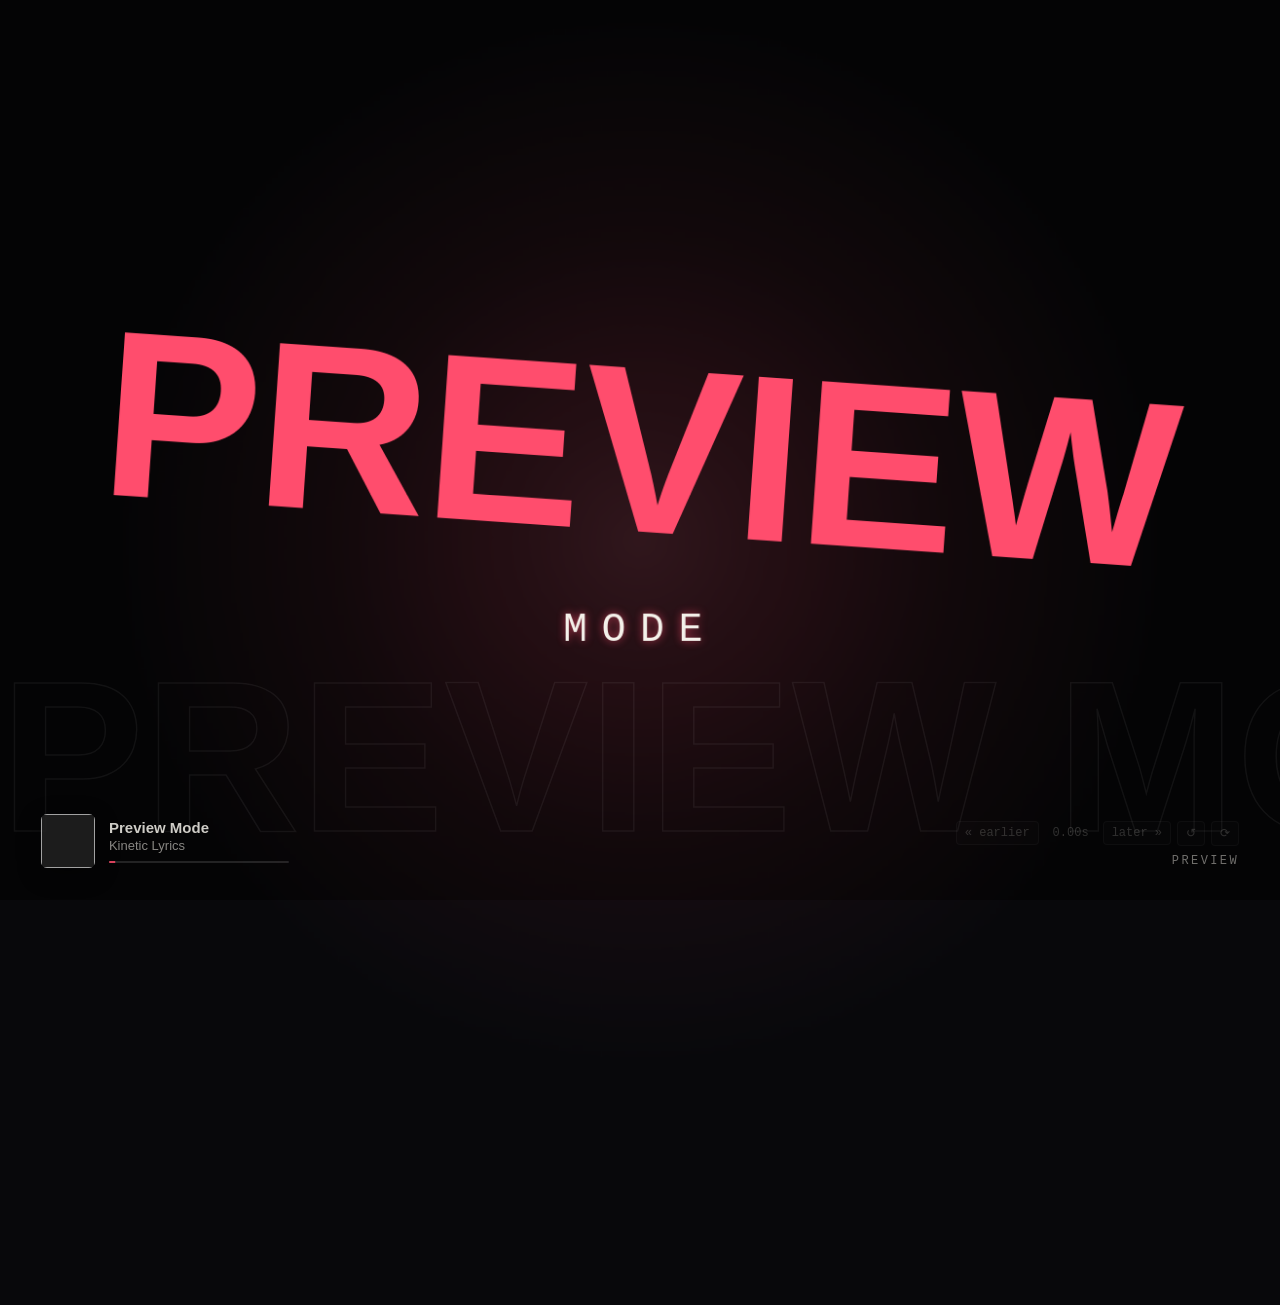
==== KineticWallpaper/WebContent/index.html @ 26d9deb8 "thanks to "steam://url/CommunityFilePage/3837239839" for making this possible!" ====
<!doctype html>
<html>
<head>
<meta charset="utf-8">
<title>Kinetic Lyrics</title>
<style>
:root{--accent:#ff4d6d;--text:#f4f1ea;--beat:0;--dim:.55}
*{margin:0;padding:0;box-sizing:border-box}
html,body{width:100%;height:100%;overflow:hidden;background:#08080b;color:var(--text)}
html.inv,html.inv body{background:#f7f7f4}
/* invert everything except the album covers, so covers keep their real colours on transparent displays */
html.inv #bg,html.inv #anim,html.inv #shade,html.inv #flash,html.inv #tickbox,html.inv #stage,html.inv #info>div,html.inv #sync,html.inv #status,
html.inv #rRib,html.inv #etxt,html.inv #clk,html.inv #dbg{filter:invert(1) hue-rotate(180deg)}
html.inv #light{filter:invert(1) hue-rotate(180deg);mix-blend-mode:multiply}


#bg{position:absolute;inset:0;background-size:100% 100%;background-position:center;opacity:0;transition:opacity 1.5s}
#bg.show{opacity:.6}
#flash{display:none}
#light{position:absolute;left:0;top:0;width:var(--lsz,1600px);height:var(--lsz,1600px);margin:calc(var(--lsz,1600px)/-2) 0 0 calc(var(--lsz,1600px)/-2);
  pointer-events:none;opacity:0;mix-blend-mode:screen;will-change:transform,opacity;display:block;
  transition:transform 1.1s cubic-bezier(.3,.8,.3,1)}
.ws.glint{text-shadow:0 0 calc(var(--glow,.12em)*2.2) color-mix(in srgb,var(--accent) 60%,white)!important;transition:text-shadow .05s}
#shade{position:absolute;inset:0;background:rgba(0,0,0,var(--dim))}
#fg{position:absolute;inset:0}
.reg{position:absolute;left:0;top:0;width:100%;height:100%;overflow:hidden;--rw:100vw;--rh:100vh}
#clk{position:absolute;left:50%;top:40%;transform:translate(-50%,-50%);display:none;font:600 28px Consolas,monospace;color:#ffd400;background:rgba(0,0,0,.75);padding:16px 22px;white-space:pre;z-index:9}
html.s1 #bg{display:none!important}
html.s2 #ticker{display:none}html.s2 .outline,html.s2 .ghost{color:var(--text)!important;-webkit-text-stroke:0!important}html.s2 .ws.hot{text-shadow:none}
html.s3 .u,html.s3 .exit{transition:none!important}html.s3 .cam{animation:none}html.s3 .ws{transition:none}
/* transition themes: timing per theme, extra effects via individual 'translate'/'clip-path' so they don't fight the layout transform */
.t-slam{transition:transform .85s cubic-bezier(.16,1,.3,1),opacity .3s .1s}
.t-drop{transition:transform .9s cubic-bezier(.34,1.45,.6,1),opacity .25s .1s}
.t-zoom{transition:transform .7s cubic-bezier(.2,.9,.25,1),opacity .4s .05s}
.t-spin{transition:transform 1s cubic-bezier(.2,1.2,.3,1),opacity .35s .1s}
.t-fade{transition:transform 1.4s cubic-bezier(.2,.7,.2,1),opacity .9s}
.t-wipe{transition:clip-path .55s cubic-bezier(.7,0,.2,1) .05s,opacity .01s .05s;clip-path:inset(0 100% 0 0)}
.t-wipe.on{clip-path:inset(-40% -12% -40% -12%)}
.t-rise{transition:clip-path .6s cubic-bezier(.7,0,.2,1) .05s,transform .7s cubic-bezier(.16,1,.3,1),opacity .01s .05s;clip-path:inset(100% 0 0 0)}
.t-rise.on{clip-path:inset(-40% -12% -40% -12%)}
.t-glitch{transition:opacity .01s}
.t-glitch.on{animation:glitch .45s steps(1) both}
@keyframes glitch{0%{translate:-40px 6px;opacity:.9}12%{translate:28px -10px}24%{translate:-14px 3px;opacity:.4}36%{translate:22px 0;opacity:1}48%{translate:-6px -4px}60%{translate:10px 2px;opacity:.6}72%{translate:-3px 0;opacity:1}100%{translate:0 0}}
.t-pop{transition:transform .55s cubic-bezier(.3,1.8,.5,1),opacity .15s .05s}
.t-gravity{transition:transform .95s cubic-bezier(.3,1.35,.55,1) .18s,opacity .01s .18s}
.t-carry{transition:transform .75s cubic-bezier(.65,0,.25,1),opacity .01s}
.t-collide{transition:opacity .01s}
.carried .ws{opacity:.4}.carried .ws.on{opacity:1}
.t-flip,.t-swing{transition:transform .8s cubic-bezier(.2,1.25,.35,1),opacity .2s .05s;transform-origin:50% 50%;backface-visibility:hidden}
.t-stretch{transition:transform .6s cubic-bezier(.15,1.3,.3,1),opacity .15s}
.t-squash{transition:transform .5s cubic-bezier(.3,1.9,.5,1),opacity .1s}
.t-rubber{transition:transform .9s cubic-bezier(.2,2.2,.4,.8),opacity .1s}
.t-skew{transition:transform .75s cubic-bezier(.16,1.15,.3,1),opacity .2s .05s}
.t-fly{transition:transform 1s cubic-bezier(.12,.9,.25,1),opacity .3s .1s}
.t-orbit{transition:transform 1.1s cubic-bezier(.25,.9,.3,1),opacity .35s .1s}
.t-split{transition:clip-path .6s cubic-bezier(.7,0,.2,1) .05s,opacity .01s .05s;clip-path:inset(0 50% 0 50%)}
.t-split.on{clip-path:inset(-40% -12% -40% -12%)}
.t-iris{transition:clip-path .7s cubic-bezier(.6,0,.2,1) .05s,transform .9s cubic-bezier(.2,.8,.3,1),opacity .01s .05s;clip-path:circle(0% at 50% 50%)}
.t-iris.on{clip-path:circle(110% at 50% 50%)}
.t-cascade,.t-wave{transition:opacity .01s}
.l{display:inline-block}
.t-cascade .l{opacity:0;translate:0 -.7em;rotate:-12deg;transition:translate .45s cubic-bezier(.2,1.5,.4,1),rotate .45s,opacity .15s;transition-delay:calc(var(--i)*28ms)}
.t-cascade .ws.on .l{opacity:1;translate:0 0;rotate:0deg}
.t-wave .l{opacity:0;translate:0 .55em;scale:.6;transition:translate .5s cubic-bezier(.3,1.6,.5,1),scale .5s cubic-bezier(.3,1.6,.5,1),opacity .2s;transition-delay:calc(var(--i)*35ms)}
.t-wave .ws.on .l{opacity:1;translate:0 0;scale:1}
.ex-glitch{animation:glitchOut .3s steps(1) forwards}
@keyframes glitchOut{0%{translate:0 0}25%{translate:30px -8px;opacity:.7}50%{translate:-24px 6px;opacity:.9}75%{translate:12px 0;opacity:.3}100%{translate:0 0;opacity:0}}
/* words are inline-blocks so each can move on its own (spaces live outside the spans) */
.ws{display:inline-block}
.adlib{font-family:Consolas,"Cascadia Mono",monospace;text-transform:lowercase;letter-spacing:.2em;opacity:.55}
html.lowpower .cam{animation:none}html.lowpower #light{display:none}
#bg.solid{background:#050507!important;opacity:1!important}
/* animated backgrounds: only pre-drawn layers move on the GPU (no full-screen repaints) */
#anim{position:absolute;inset:0;overflow:hidden;display:none;pointer-events:none}
html.animbg #anim{display:block}
#anim canvas{position:absolute;width:75vmax;height:75vmax;left:calc(50% - 37.5vmax);top:calc(50% - 37.5vmax);will-change:transform;opacity:.85}
#bg.drift{will-change:transform;animation:bgdrift 46s ease-in-out infinite alternate}
@keyframes bgdrift{0%{transform:scale(1.14) translate(-2.5%,-1.5%) rotate(-.6deg)}50%{transform:scale(1.24) translate(2%,1.5%) rotate(.5deg)}100%{transform:scale(1.16) translate(1%,-2%) rotate(-.3deg)}}
html.idle #bg.drift,html.idle #anim canvas{animation-play-state:paused}
#bg.custom{background:var(--bgc,#101018)!important;opacity:1!important}
#dbg{position:absolute;inset:0;pointer-events:none;display:none}
#dbg div{position:absolute;outline:3px dashed #00e5ff;outline-offset:-3px;color:#00e5ff;font:600 22px Consolas,monospace;padding:14px}
#grain{position:absolute;inset:0;transform:translateZ(0);opacity:.07;pointer-events:none;background-image:url("data:image/svg+xml;utf8,<svg xmlns='http://www.w3.org/2000/svg' width='160' height='160'><filter id='n'><feTurbulence baseFrequency='.9' numOctaves='2'/></filter><rect width='100%' height='100%' filter='url(%23n)'/></svg>")}

#ribbon{position:absolute;inset:0;overflow:hidden;-webkit-mask-image:linear-gradient(transparent,#000 16%,#000 84%,transparent)}
#rib{position:absolute;left:0;right:0;top:0;transition:transform 1s cubic-bezier(.16,1,.3,1)}
.rl{position:absolute;left:4%;right:4%;text-align:center;white-space:nowrap;line-height:.92;transform-origin:center;
    transition:opacity .7s,transform .8s cubic-bezier(.16,1,.3,1),color .6s,-webkit-text-stroke-color .6s}
.rl.fut{opacity:.2;transform:scale(.94)}
.rl.past{opacity:.3;color:transparent;-webkit-text-stroke:max(1px,.015em) var(--text);transform:scale(.94)}
.rl.cur{opacity:1;transform:scale(1.05) skewX(-5deg)}
#ribbon .ws{opacity:1}
#ribbon .rl.cur .ws:not(.on){opacity:.25}
#ribbon .rl.cur .ws.hot{color:var(--accent)}
#echo{position:absolute;inset:0;display:flex;align-items:center;gap:calc(var(--rw)*.04);padding:0 calc(var(--rw)*.07)}
#eart{height:calc(var(--rh)*.64);aspect-ratio:1;object-fit:cover;border-radius:10px;flex:none;background:#1a1a1f;
      box-shadow:0 30px 90px rgba(0,0,0,.65);transform:rotate(-3deg)}
#etxt{min-width:0;flex:1}
.elab{font-size:calc(var(--rh)*.017);opacity:.5;margin-bottom:calc(var(--rh)*.014)}
#etitle{line-height:.88;white-space:nowrap}
#eartist{font-size:calc(var(--rh)*.065);opacity:.8;margin:calc(var(--rh)*.012) 0 calc(var(--rh)*.06);white-space:nowrap;overflow:hidden;text-overflow:ellipsis}
#enext{font-size:calc(var(--rh)*.055);color:var(--accent);white-space:nowrap;overflow:hidden;text-overflow:ellipsis;transition:opacity .35s,transform .5s cubic-bezier(.16,1,.3,1)}
#enext.swap{opacity:0;transform:translateX(calc(var(--rw)*.03))}
#ticker{transition:opacity .6s;position:absolute;left:0;bottom:calc(var(--rh)*.04);white-space:nowrap;font:900 calc(var(--rh)*.24)/1 "Bahnschrift","Segoe UI Black",sans-serif;text-transform:uppercase;color:transparent;-webkit-text-stroke:1.5px rgba(255,255,255,.06);animation:tick 90s linear infinite}
@keyframes tick{from{transform:translateX(0)}to{transform:translateX(-50%)}}

#stage{position:absolute;inset:0}
#hud{pointer-events:none}#hud #sync{pointer-events:auto}
.box{position:absolute;overflow:visible;will-change:transform}
#dbg .scene{outline-color:#ffd400;color:#ffd400;text-align:right}
.exit,.cam{position:absolute;inset:0;transform-origin:center}
.exit{transition:transform .6s cubic-bezier(.6,0,.4,1),opacity .55s ease .05s}
.cam{animation:drift 40s ease-in-out infinite alternate}
@keyframes drift{from{transform:rotate(-.6deg) scale(1)}to{transform:rotate(.6deg) scale(1.012)}}
.grp{position:absolute;inset:0;pointer-events:none}
.u{position:absolute;left:0;top:0;white-space:nowrap;line-height:.9;
   will-change:auto}
.ws{opacity:0;transition:opacity .25s}
.ws.on{opacity:1}
.ws.hot{text-shadow:0 0 var(--glow,.12em) color-mix(in srgb,var(--accent) 70%,transparent)}

.f-cond{font-family:"Bahnschrift","Microsoft YaHei UI","Yu Gothic UI","Malgun Gothic",sans-serif;font-weight:700;font-stretch:condensed;font-variation-settings:"wdth" 75,"wght" 700;text-transform:uppercase;letter-spacing:-.01em}
.f-black{font-family:"Segoe UI Black","Segoe UI","Microsoft YaHei","Yu Gothic","Malgun Gothic",sans-serif;font-weight:900;letter-spacing:-.04em}
.f-impact{font-family:Impact,Haettenschweiler,"Microsoft YaHei","Yu Gothic","Malgun Gothic",sans-serif;text-transform:uppercase}
.f-serif{font-family:Georgia,"Times New Roman","SimSun","Yu Mincho","Batang",serif;font-style:italic;font-weight:400;letter-spacing:-.02em}
.f-mono{font-family:Consolas,"Cascadia Mono","MS Gothic","SimHei",monospace;text-transform:uppercase;letter-spacing:.35em;font-weight:400}

.acc{color:var(--accent)}
.outline{color:transparent;-webkit-text-stroke:max(1.5px,.018em) var(--text)}
.outline.acc{-webkit-text-stroke-color:var(--accent)}
.ghost{color:transparent;-webkit-text-stroke:max(1px,.012em) var(--text)}

#info{position:absolute;left:calc(var(--rw)*.032);bottom:calc(var(--rh)*(.036 + var(--hudlift,0)));display:flex;align-items:center;gap:14px;font-family:"Segoe UI Variable Text","Segoe UI",sans-serif;opacity:.85}
#art{width:54px;height:54px;border-radius:6px;object-fit:cover;background:#222;box-shadow:0 6px 24px rgba(0,0,0,.5)}
#t{font-weight:700;font-size:15px;max-width:calc(var(--rw)*.3);overflow:hidden;text-overflow:ellipsis;white-space:nowrap}
#a{font-size:13px;opacity:.65;margin-top:2px}
#bar{width:180px;height:2px;background:rgba(255,255,255,.15);margin-top:8px;border-radius:2px;overflow:hidden}
#bar i{display:block;height:100%;width:100%;transform-origin:0 50%;transform:scaleX(0);background:var(--accent);will-change:transform}
#sync{position:absolute;right:calc(var(--rw)*.032);bottom:calc(var(--rh)*(.036 + var(--hudlift,0)) + 22px);display:flex;gap:6px;align-items:center;font:12px Consolas,monospace;opacity:.18;transition:opacity .3s}
#sync:hover{opacity:1}
#sync button{background:rgba(255,255,255,.08);color:var(--text);border:1px solid rgba(255,255,255,.18);border-radius:4px;padding:4px 8px;font:inherit;cursor:pointer}
#sync button:hover{border-color:var(--accent);color:var(--accent)}
#nv{min-width:52px;text-align:center}
#status{position:absolute;right:calc(var(--rw)*.032);bottom:calc(var(--rh)*(.036 + var(--hudlift,0)));font:12px Consolas,monospace;letter-spacing:.2em;text-transform:uppercase;opacity:.45}
</style>
</head>
<body>
<div id="bg"></div><div id="anim"></div><div id="shade"></div><div id="flash"></div><canvas id="light" width="256" height="256"></canvas>
<div id="fg">
<div id="rMain" class="reg">
  <div id="tickbox" class="reg"><div id="ticker"></div></div>
  <div id="stage"></div>
  <div id="hud" class="reg">
  <div id="info"><img id="art" alt=""><div><div id="t"></div><div id="a"></div><div id="bar"><i></i></div></div></div>
  <div id="sync"><button data-d="0.1" title="show lyrics earlier">« earlier</button><span id="nv">0.00s</span><button data-d="-0.1" title="show lyrics later">later »</button><button data-d="0" title="reset">↺</button><button data-r="1" title="reload lyrics, audio and clock">⟳</button></div>
  <div id="status"></div></div>
</div>
<div id="rRib" class="reg"><div id="ribbon"><div id="rib"></div></div></div>
<div id="rEcho" class="reg"><div id="echo"><img id="eart" alt=""><div id="etxt">
  <div class="elab f-mono">now playing</div><div id="etitle" class="f-cond"></div><div id="eartist" class="f-serif"></div>
  <div class="elab f-mono">next</div><div id="enext" class="f-black"></div></div></div></div>
</div>

<div id="dbg"></div><div id="clk"></div>

<script>
const STRIP=window.__STRIP??0;
if(STRIP>=1)document.documentElement.classList.add('s1');if(STRIP>=2)document.documentElement.classList.add('s2');if(STRIP>=3)document.documentElement.classList.add('s3');
const $=id=>document.getElementById(id), root=document.documentElement, stage=$('stage');
const fg=$('fg'),R={main:$('rMain'),ribbon:$('rRib'),echo:$('rEcho')};
let W=1920,H=1080,RW=1440,RH=2560,EW=1920,EH=1080;          // main / portrait feed / side panel sizes
const VIS={main:true,ribbon:false,echo:false};
const S={title:'',artist:'',album:'',playing:false,basePos:0,baseT:performance.now(),dur:0,offset:0,
         lines:[],idx:-99,slew:0,lastTL:null,lastTLT:0,reqId:0,beat:0,beatS:0,autoAccent:true,manualAccent:'#ff4d6d',lastComp:'',cur:null,cache:new Map()};
S.lagLo=0;S.lagHi=.25;
S.snapBias=.5;try{const b=parseFloat(localStorage.getItem('kl:snapBias'));if(isFinite(b))S.snapBias=b}catch(e){}
const SY={key:'',on:[],prev:0,avg:.02,last:-1,auto:0,nudge:0,lastCalc:0,enabled:false,flashT:0};
// only re-layout on a real, settled size change (WE can fire resize spam / 0x0 at startup)
let rzT=0;
addEventListener('resize',()=>{clearTimeout(rzT);rzT=setTimeout(layout,350)});

let RNG=null;const RR=()=>RNG?RNG():Math.random();
const FONT_W={calm:{'f-serif':3,'f-mono':2,'f-cond':2,'f-black':.6,'f-impact':.3},intense:{'f-impact':3,'f-black':2.5,'f-cond':2,'f-serif':.4,'f-mono':.5}};
const rnd=(a,b)=>a+RR()*(b-a), pick=a=>{
  // mood-weighted choice when picking fonts
  const fb=S.fontBias;if(fb&&a.length>1&&typeof a[0]==='string'&&a[0].startsWith('f-')){
    const w=a.map(f=>FONT_W[fb][f]??1),t=w.reduce((x,y)=>x+y,0);let r=RR()*t;for(let i=0;i<a.length;i++){r-=w[i];if(r<=0)return a[i]}return a[a.length-1]}
  return a[Math.floor(RR()*a.length)]};
const hashStr=t=>{let h=2166136261;for(const c of t)h=Math.imul(h^c.charCodeAt(0),16777619);return h>>>0};
const seeded=seed=>()=>{seed=seed+0x6D2B79F5|0;let t=Math.imul(seed^seed>>>15,1|seed);t=t+Math.imul(t^t>>>7,61|t)^t;return((t^t>>>14)>>>0)/4294967296};
const shuffle=a=>{for(let i=a.length-1;i>0;i--){const j=Math.floor(RR()*(i+1));[a[i],a[j]]=[a[j],a[i]]}return a};
const T=(x,y,r=0,s=1)=>`translate(${x}px,${y}px) translate(-50%,-50%) rotate(${r}deg) scale(${s})`;
const status=m=>$('status').textContent=m;
const baseClock=()=>S.basePos+(S.playing?(performance.now()-S.baseT)/1000:0);
const rawPos=()=>baseClock()+(S.kCur||0);
const pos=()=>rawPos()+S.offset/1000+SY.nudge+(SY.enabled?SY.auto:0);

/* ---------- measuring ---------- */
const meas=document.createElement('span');
meas.style.cssText='position:absolute;visibility:hidden;white-space:nowrap;font-size:100px;line-height:.9;left:-99999px;top:0';
document.body.appendChild(meas);
function measure(text,font){meas.className=font;meas.textContent=text;return{w:Math.max(1,meas.offsetWidth),h:Math.max(1,meas.offsetHeight)}}
function chunk(ids,words,max){const rows=[];let cur=[],len=0;for(const i of ids){const l=words[i].length;if(cur.length&&len+l>max){rows.push(cur);cur=[];len=0}cur.push(i);len+=l+1}if(cur.length)rows.push(cur);return rows}

/* ---------- compositions ---------- */
// Stream path: the lyrics run as one continuous path through space — a sideways run, then it turns and drops down,
// cuts a diagonal, runs vertically, or wraps round a spinning flywheel — and the camera rides along it word by word
const PHASES=['right','down','diag','vert','wheel','wave','crescendo','rise','slam','arc'];
const PH_VERT=['down','vert','slam'];
function compStream(words){
  S.lastComp='stream';
  let P=ST.path;
  if(!P||!ST.live.length){const h=hashStr((S.title||'')+'|path'+S.idx)>>>0;P=ST.path={x:0,y:0,phase:['right','diag','right','down'][h%4],n:0,len:2+h%2,font:['f-cond','f-impact','f-black'][(h>>>3)%3],lastWheel:-99,k:0}}
  else if(P.n>=P.len){const h=hashStr(words.join(' ')+'|ph'+S.idx)>>>0;
    let opts=PHASES.filter(p=>p!==P.phase&&!(p==='wheel'&&(S.idx-P.lastWheel<10||P.phase==='vert'))&&!(p==='slam'&&(S.idx-(P.lastSlam??-99)<6||words.length>4))&&!((p==='down'||p==='vert')&&words.length>8)&&!(p==='arc'&&S.idx-(P.lastArc??-99)<5));
    // read the moment: builds climb, big moments slam, calm stretches drift
    const L=S.lines[S.idx],nx=S.lines[S.idx+1],sec=L&&L.sec&&L.sec.type,nsec=nx&&nx.sec&&nx.sec.type;
    const build=sec==='pre'||(nsec==='chorus'&&sec!=='chorus'),big=sec==='chorus'||S.fontBias==='intense',calm=sec==='verse'&&S.fontBias==='calm';
    const pref=build?['crescendo','rise']:big?['slam','diag','wave','crescendo']:calm?['wave','arc','down','right']:null;
    const pp=pref&&opts.filter(p=>pref.includes(p));
    let np=pp&&pp.length&&(h>>>8)%10<7?pp[(h>>>12)%pp.length]:opts[h%opts.length];if(S.forcePh&&S.forcePh.length)np=S.forcePh.shift();if(np==='slam'&&words.length>4)np='crescendo';
    // turn the corner from where the last line ended
    const b=H*.15,wasV=PH_VERT.includes(P.phase),isV=PH_VERT.includes(np);
    if(isV){P.y+=b*1.25;if(!wasV)P.x-=H*.3}
    else{P.y+=b*.9;if(P.phase==='wheel'||P.phase==='arc')P.y-=b*.9;if(wasV)P.x=Math.max(P.x,P.ex||P.x)+b*.4;if(np==='rise')P.y+=b*1.2}
    P.phase=np;P.n=0;P.len=np==='wheel'||np==='arc'?1:np==='slam'?1+(h>>>4)%2:1+(h>>>4)%3;
    if(np==='wheel')P.lastWheel=S.idx;if(np==='slam')P.lastSlam=S.idx;if(np==='arc')P.lastArc=S.idx}
  P.n++;P.k++;if((P.phase==='wheel'||P.phase==='arc')&&P.n===1)P.x=Math.max(P.x,P.ex||P.x)+H*.15;
  const font=P.font||'f-black',base=H*.15,us=[],mm=words.map(w=>measure(w,font));
  let longest=0;words.forEach((w,i)=>{if(w.length>words[longest].length)longest=i});
  const unit=(i,fs,x,y,r,mods,fx,fy)=>({ids:[i],font,fs,x,y,r,mods,from:{x:x+fx,y:y+fy,r,s:1}});
  const ph=P.phase;let wheel=null;
  if(ph==='right'){let x=P.x;words.forEach((w,i)=>{const fs=base*(i===longest?1.45:1),ww=mm[i].w*fs/100;us.push(unit(i,fs,x+ww/2,P.y,0,i===longest?'acc':'',W*.08,0));x+=ww*(i===longest?1.12:1)+base*.32});P.x=x+base*.25}
  else if(ph==='down'){let y=P.y;words.forEach((w,i)=>{const fs=Math.min(H*.2,W*.3/mm[i].w*100),ww=mm[i].w*fs/100,hh=mm[i].h*fs/100;us.push(unit(i,fs,P.x+ww/2,y+hh*.42,0,i===longest?'acc':(i%3===2?'outline':''),0,H*.08));y+=hh*.84});P.y=y+base*.1}
  else if(ph==='diag'){let x=P.x,y=P.y;words.forEach((w,i)=>{const fs=base*(i===longest?1.3:1),ww=mm[i].w*fs/100,hh=mm[i].h*fs/100;us.push(unit(i,fs,x+ww/2,y,0,i===longest?'acc':'',W*.05,H*.05));x+=ww*(i===longest?.75:.66)+base*.18;y+=hh*.74});P.x=x;P.y=y}
  else if(ph==='vert'){let y=P.y;words.forEach((w,i)=>{const fs=base*(i===longest?1.35:1.05),ww=mm[i].w*fs/100;us.push(unit(i,fs,P.x,y+ww/2,90,i===longest?'acc':'',0,H*.1));y+=ww+base*.3});P.y=y+base*.2}
  else if(ph==='wave'){ // words ride a sine wave, tilting with the slope
    let x=P.x,a=P.wv||0;const amp=H*.11;words.forEach((w,i)=>{const fs=base*(i===longest?1.3:.95),ww=mm[i].w*fs/100,mid=a+ww/(base*2.2);
      const y=P.y+Math.sin(mid)*amp,sl=Math.atan(Math.cos(mid)*amp/(base*2.2))*180/Math.PI*.7;us.push(unit(i,fs,x+ww/2,y,sl,i===longest?'acc':'',0,H*.08));
      x+=ww*1.06+base*.42;a+=(ww*1.06+base*.42)/(base*2.2)});P.x=x+base*.2;P.wv=a}
  else if(ph==='crescendo'){ // each word bigger than the last, bottoms lined up, the last one lands huge
    let x=P.x;const n=words.length;words.forEach((w,i)=>{const fs=base*(.55+1.35*(n>1?i/(n-1):1)),ww=mm[i].w*fs/100,hh=mm[i].h*fs/100;
      us.push(unit(i,fs,x+ww/2,P.y+base*.45-hh*.45,0,i===n-1?'acc':'',W*.04,0));x+=ww+fs*.22});P.x=x+base*.3}
  else if(ph==='rise'){ // staircase climbing up to the right
    let x=P.x,y=P.y;words.forEach((w,i)=>{const fs=base*(i===longest?1.3:1),ww=mm[i].w*fs/100,hh=mm[i].h*fs/100;us.push(unit(i,fs,x+ww/2,y,0,i===longest?'acc':'',0,H*.06));
      x+=ww*(i===longest?.75:.66)+base*.18;y-=hh*.74});P.x=x;P.y=y}
  else if(ph==='slam'){ // one giant word per beat, stacked, the camera cuts hard to each
    let y=P.y;words.forEach((w,i)=>{const fs=Math.min(H*.34,W*.6/mm[i].w*100),ww=mm[i].w*fs/100,hh=mm[i].h*fs/100;
      us.push(unit(i,fs,P.x+ww/2,y+hh*.42,0,i%2?'outline':'acc',0,-H*.05));y+=hh*.86});P.y=y+base*.1}
  else if(ph==='arc'){ // a rainbow: up and over the top, words follow the curve
    let fs=base*.95,arc=words.reduce((a,w,i)=>a+mm[i].w*fs/100*(i===longest?1.12:1)+fs*.6,0),R=Math.max(H*.3,arc/(Math.PI*.92));
    if(R>H*.55){fs*=H*.55/R;arc*=H*.55/R;R=H*.55}
    const cx=P.x+R,cy=P.y+R*.35;let th=Math.PI+(Math.PI-arc/R)/2;
    words.forEach((w,i)=>{const ww=mm[i].w*fs/100*(i===longest?1.12:1),step=(ww+fs*.6)/R;th+=step/2;const t=th;th+=step/2;
      us.push(unit(i,fs,cx+R*Math.cos(t),cy+R*Math.sin(t),t*180/Math.PI+90,i===longest?'acc':'',0,H*.05))});
    P.x=cx+R+base*.5;P.y=cy}
  else{ // flywheel: words round a rim, the wheel spins each word up to the top as it's sung
    let fs=base*.95,arc=words.reduce((a,w,i)=>a+mm[i].w*fs/100+fs*.45,0),R=Math.max(H*.26,arc/(2*Math.PI*.82));
    if(R>H*.4){fs*=H*.4/R;arc*=H*.4/R;R=H*.4}
    const cx=P.x+R,cy=P.y;let th=-Math.PI/2;wheel={cx,cy,R};
    words.forEach((w,i)=>{const ww=mm[i].w*fs/100,step=(ww+fs*.45)/R;th+=step/2;const t=th;th+=step/2;
      const u=unit(i,fs,cx+R*Math.cos(t),cy+R*Math.sin(t),t*180/Math.PI+90,i===longest?'acc':'',0,0);u.theta=t*180/Math.PI;us.push(u)});
    P.x=cx+R+base*.6;P.y=cy}
  P.ex=Math.max(P.ex||-1e9,...us.map(u=>u.x+(u.r===90?u.fs*.5:measure(words[u.ids[0]],font).w*u.fs/200)));
  // keep each line's own coordinates local (near its words) so its layer never stretches back to the world origin
  let ox=1e9,oy=1e9;for(const u of us){ox=Math.min(ox,u.x);oy=Math.min(oy,u.y)}ox=Math.round(ox-W*.15);oy=Math.round(oy-H*.15);
  for(const u of us){u.x-=ox;u.y-=oy;u.from.x-=ox;u.from.y-=oy}if(wheel){wheel.cx-=ox;wheel.cy-=oy}
  S.pathLine={phase:ph,wheel,ox,oy};
  return us;
}
function compStack(words){
  const font=pick(['f-cond','f-impact','f-black']);
  const rows=chunk(words.map((_,i)=>i),words,words.length>6?14:9);
  const bw=W*rnd(.48,.64);
  const us=rows.map(r=>{const m=measure(r.map(i=>words[i]).join(' '),font);const fs=Math.min(100*bw/m.w,H*.34);return{ids:r,font,fs,w:m.w*fs/100,h:m.h*fs/100}});
  let tot=us.reduce((a,u)=>a+u.h,0);const k=Math.min(1,H*.78/tot);us.forEach(u=>{u.fs*=k;u.w*=k;u.h*=k});tot*=k;
  const align=pick(['left','center','right']),left=(W-bw*k)/2,acc=Math.floor(Math.random()*us.length);
  let y=(H-tot)/2;
  us.forEach((u,i)=>{
    u.y=y+u.h/2;y+=u.h;
    u.x=align==='left'?left+u.w/2:align==='right'?left+bw*k-u.w/2:W/2;
    u.r=0;u.mods=(i===acc?'acc ':'')+(i%2&&Math.random()<.6?'outline':'');
    const side=i%2?1:-1;u.from={x:u.x+side*W*.7,y:u.y,r:0,s:1};
  });
  return us;
}
function compHero(words){
  let hi=0;words.forEach((w,i)=>{if(w.length>words[hi].length)hi=i});
  const font=pick(['f-impact','f-cond','f-black','f-serif']);
  const m=measure(words[hi],font),fs=Math.min(100*W*.84/m.w,100*H*.5/m.h),h=m.h*fs/100,r=words.length>4?pick([0,0,-4,4]):pick([0,0,-4,4,-90]);
  const vert=r===-90, fsv=vert?Math.min(fs,100*H*.85/m.w):fs, hx=vert?W*.5:W/2;
  const us=[{ids:[hi],font,fs:fsv,x:hx,y:H/2,r,mods:pick(['','acc','outline','outline acc']),from:{x:hx,y:H/2,r:r+rnd(-20,20),s:2.8}}];
  const sm='f-mono',ids=words.map((_,i)=>i),before=ids.slice(0,hi),after=ids.slice(hi+1),hw=m.w*fs/100,off=vert?0:h/2+Math.abs(Math.sin(r*Math.PI/180))*hw/2,vh=m.h*fsv/100;
  const side=(grp,dir)=>{if(!grp.length)return;const mm=measure(grp.map(i=>words[i]).join(' '),sm);const f=Math.min(H*.045,100*W*.7/mm.w);
    const sw=mm.w*f/100,y=vert?H/2:H/2+dir*(off+f*.9), x=vert?W/2+dir*(vh/2+sw/2+W*.02):W/2;
    us.push({ids:grp,font:sm,fs:f,x,y,r:0,mods:'',from:{x,y:y+dir*70,r:0,s:1}})};
  side(before,-1);side(after,1);
  return us;
}
function compScatter(words){
  const cols=3,rows=3,cw=W*.8/cols,ch=H*.76/rows,cells=shuffle([...Array(9).keys()]);
  return words.map((w,i)=>{
    const c=cells[i%9],cx=W*.1+(c%cols+.5)*cw+rnd(-.06,.06)*cw,cy=H*.12+(Math.floor(c/cols)+.5)*ch+rnd(-.05,.05)*ch;
    const r=pick([0,0,0,-90,90,-7,7]),font=pick(['f-cond','f-serif','f-impact','f-black','f-mono']),m=measure(w,font),vert=Math.abs(r)===90;
    const fs=Math.min(100*(vert?ch*.9:cw*.88)/m.w,100*(vert?cw:ch)*.7/m.h,H*.3);
    return{ids:[i],font,fs,x:cx,y:cy,r,mods:pick(['','','outline','acc']),from:{x:cx+rnd(-120,120),y:cy+rnd(-120,120),r:r+rnd(-50,50),s:0}};
  });
}
function compDiag(words){
  const t=words.join(' '),font=pick(['f-cond','f-impact','f-black']),m=measure(t,font),r=pick([-12,-8,8,12]);
  const fs=Math.min(100*W*.95/m.w,100*H*.26/m.h),rad=r*Math.PI/180,dx=Math.cos(rad)*W,dy=Math.sin(rad)*W;
  const ox=-Math.sin(rad)*m.h*fs/100*1.02,oy=Math.cos(rad)*m.h*fs/100*1.02;
  const us=[{ids:words.map((_,i)=>i),font,fs,x:W/2,y:H/2,r,mods:pick(['','acc']),from:{x:W/2-dx,y:H/2-dy,r,s:1}}];
  for(const k of [-2,-1,1,2])us.push({deco:true,text:t,font,fs,x:W/2+k*ox,y:H/2+k*oy,r,op:.32/Math.abs(k),mods:'ghost',from:{x:W/2+k*ox+k*dx*.5,y:H/2+k*oy+k*dy*.5,r,s:1}});
  return us;
}
const SMALL=new Set('a an the to of in on at by for and or but so if is am are was be i my me you your we our it its it\'s i\'m i\'ll you\'re that this with from as up oh ooh yeah no do don\'t can just like'.split(' '));
const isSmall=w=>SMALL.has(w.toLowerCase().replace(/[^\p{L}']/gu,''));
// one clean line
function compCenter(words){
  const f=pick(['f-cond','f-black']),t=words.join(' '),m=measure(t,f),fs=Math.min(100*W*.86/m.w,100*H*.32/m.h);
  if(fs<H*.07&&words.length>3)return compStack(words);
  return[{ids:words.map((_,i)=>i),font:f,fs,x:W/2,y:H/2,r:0,mods:'',from:{x:W/2,y:H/2,r:0,s:1}}];
}
// poster flow: content words big, little words small, wrapped and centred
function compFlow(words){
  const bigF=pick(['f-cond','f-black','f-impact']),smF=pick(['f-serif','f-mono']),maxW=W*.84;
  const lay=base=>{const rows=[];let row=[],rw=0;
    words.forEach((w,i)=>{const sm=isSmall(w)&&words.length>2,f=sm?smF:bigF,fs=sm?base*.42:base,m=measure(w,f),ww=m.w*fs/100,hh=m.h*fs/100,gap=base*.16;
      if(row.length&&rw+gap+ww>maxW){rows.push({row,rw});row=[];rw=0}
      row.push({i,f,fs,ww,hh});rw+=(row.length>1?gap:0)+ww});
    if(row.length)rows.push({row,rw});return rows};
  let base=H*.4,rows;
  for(let k=0;k<30;k++){rows=lay(base);const th=rows.reduce((a,r)=>a+Math.max(...r.row.map(x=>x.hh)),0)*1.02;if(th<=H*.8&&rows.every(r=>r.rw<=maxW))break;base*=.9}
  const tot=rows.reduce((a,r)=>a+Math.max(...r.row.map(x=>x.hh))*1.02,0),us=[];let y=(H-tot)/2,longest=-1,lw=0;
  words.forEach((w,i)=>{if(!isSmall(w)&&w.length>lw){lw=w.length;longest=i}});
  for(const r of rows){const rh=Math.max(...r.row.map(x=>x.hh));let x=(W-r.rw)/2;
    for(const c of r.row){us.push({ids:[c.i],font:c.f,fs:c.fs,x:x+c.ww/2,y:y+rh-c.hh/2,r:0,mods:c.i===longest?'acc':'',from:{x:x+c.ww/2,y:y+rh-c.hh/2,r:0,s:1}});x+=c.ww+base*.16}
    y+=rh*1.02}
  return us;
}
// staircase: one word per step, stepping right and down
function compStair(words){
  const f=pick(['f-cond','f-black']),n=words.length,ms=words.map(w=>measure(w,f));
  const pad=Math.min(W,H)*.03;let fs=Math.min(100*(H*.84-pad*n)/n/ms[0].h,H*.3);
  for(let k=0;k<30;k++){const mw=Math.max(...ms.map(m=>m.w))*fs/100;if(mw<=W*.84-(n-1)*W*.03&&n*(ms[0].h*fs/100+pad)<=H*.86)break;fs*=.92}
  const rowH=ms[0].h*fs/100+pad,step=Math.max(0,(W*.84-Math.max(...ms.map(m=>m.w))*fs/100)/Math.max(1,n-1)),top=(H-rowH*n)/2;
  return words.map((w,i)=>{const ww=ms[i].w*fs/100,x=W*.08+i*step+ww/2,y=top+rowH*(i+.5);return{ids:[i],font:f,fs,x,y,r:0,mods:i%2?'outline':(i===n-1?'acc':''),from:{x,y,r:0,s:1}}});
}
// column: every word stretched to the same width
function compColumn(words){
  const f=pick(['f-cond','f-impact','f-black']),colW=W*rnd(.3,.42),cx=pick([W*.3,W/2,W*.7]);
  let us=words.map((w,i)=>{const m=measure(w,f);const fs=100*colW/m.w;return{ids:[i],font:f,fs,h:m.h*fs/100}});
  const pad=Math.min(W,H)*.025;
  let tot=us.reduce((a,u)=>a+u.h+pad,0);const k=Math.min(1,H*.86/tot);us.forEach(u=>{u.fs*=k;u.h*=k});tot=us.reduce((a,u)=>a+u.h+pad,0);
  let y=(H-tot)/2;
  return us.map((u,i)=>{const yy=y+u.h/2+pad/2;y+=u.h+pad;return{ids:u.ids,font:f,fs:u.fs,x:cx,y:yy,r:0,mods:i%3===1?'outline':(u.h===Math.max(...us.map(q=>q.h))?'acc':''),from:{x:cx,y:yy,r:0,s:1}}});
}
// split: first half top-left, second half bottom-right in a contrasting face
function compSplit(words){
  const h=Math.ceil(words.length/2),A=words.slice(0,h),B=words.slice(h),fa=pick(['f-serif','f-cond']),fb=fa==='f-serif'?pick(['f-cond','f-black']):'f-serif';
  const ma=measure(A.join(' '),fa),mb=measure(B.join(' '),fb),fsa=Math.min(100*W*.66/ma.w,H*.3),fsb=Math.min(100*W*.66/mb.w,H*.3);
  const wa=ma.w*fsa/100,wb=mb.w*fsb/100;
  return[{ids:A.map((_,i)=>i),font:fa,fs:fsa,x:W*.07+wa/2,y:H*.33,r:0,mods:'',from:{x:W*.07+wa/2,y:H*.33,r:0,s:1}},
         {ids:B.map((_,i)=>i+h),font:fb,fs:fsb,x:W*.93-wb/2,y:H*.67,r:0,mods:'acc',from:{x:W*.93-wb/2,y:H*.67,r:0,s:1}}];
}
// grid: words in reading order on a tidy grid, alternating upright / turned
function compGrid(words){
  const n=words.length,cols=n<=4?2:3,rows=Math.ceil(n/cols),cw=W*.84/cols,ch=H*.8/rows,f=pick(['f-cond','f-black']);
  return words.map((w,i)=>{const c=i%cols,r=Math.floor(i/cols),turned=(i%4===3)&&w.length>3,m=measure(w,f);
    const fs=Math.min(100*(turned?ch:cw)*.86/m.w,100*(turned?cw:ch)*.72/m.h),x=W*.08+(c+.5)*cw,y=H*.1+(r+.5)*ch;
    return{ids:[i],font:f,fs,x,y,r:turned?-90:0,mods:i%3===2?'outline':'',from:{x,y,r:turned?-90:0,s:1}}});
}
// ---- controlled chaos ----
// words alternate horizontal / vertical, laid out left to right
function compZigzag(words){
  const f=pick(['f-cond','f-black','f-impact']),dir=pick([-90,90]),ms=words.map(w=>measure(w,f)),n=words.length,gap=.12;
  const foot=(fs)=>{let w=0,h=0;ms.forEach((m,i)=>{const v=i%2===1;w+=(v?m.h:m.w)*fs/100+(i?gap*fs:0);h=Math.max(h,(v?m.w:m.h)*fs/100)});return{w,h}};
  let fs=H*.5;for(let k=0;k<40;k++){const F=foot(fs);if(F.w<=W*.88&&F.h<=H*.84)break;fs*=.92}
  const F=foot(fs);let x=(W-F.w)/2;
  return words.map((w,i)=>{const v=i%2===1,m=ms[i],fw=(v?m.h:m.w)*fs/100;const cx=x+fw/2;x+=fw+gap*fs;
    return{ids:[i],font:f,fs,x:cx,y:H/2,r:v?dir:0,mods:v?(i%4===1?'acc':'outline'):'',from:{x:cx,y:H/2,r:v?dir:0,s:1}}});
}
// longest word runs vertically through the middle, the rest crosses it
function compCross(words){
  let li=0;words.forEach((w,i)=>{if(w.length>words[li].length)li=i});
  const sf=pick(['f-cond','f-impact']),hf=pick(['f-serif','f-black','f-mono']),dir=pick([-90,90]);
  const sm=measure(words[li],sf),sfs=Math.min(100*H*.9/sm.w,100*W*.22/sm.h),thick=sm.h*sfs/100;
  const sx=W*pick([.38,.5,.62]);
  const L=words.slice(0,li),Rr=words.slice(li+1),side=(arr,room)=>{if(!arr.length)return 0;const m=measure(arr.join(' '),hf);return Math.min(100*room/m.w,100*H*.18/m.h)};
  const roomL=sx-thick/2-W*.06,roomR=W-(sx+thick/2)-W*.06,fl=side(L,roomL),fr=side(Rr,roomR),gap=W*.02;
  const us=[{ids:[li],font:sf,fs:sfs,x:sx,y:H/2,r:dir,mods:'acc',from:{x:sx,y:H/2,r:dir,s:1}}];
  if(L.length){const w=measure(L.join(' '),hf).w*fl/100,x=sx-thick/2-gap-w/2;us.push({ids:L.map((_,i)=>i),font:hf,fs:fl,x,y:H/2,r:0,mods:'',from:{x,y:H/2,r:0,s:1}})}
  if(Rr.length){const w=measure(Rr.join(' '),hf).w*fr/100,x=sx+thick/2+gap+w/2;us.push({ids:Rr.map((_,i)=>i+li+1),font:hf,fs:fr,x,y:H/2,r:0,mods:'',from:{x,y:H/2,r:0,s:1}})}
  return us;
}
// one big word in the middle, the rest runs round the edges like a border
function compFrame(words){
  let li=0;words.forEach((w,i)=>{if(w.length>words[li].length)li=i});
  const rest=words.map((_,i)=>i).filter(i=>i!==li),f=pick(['f-mono','f-cond']),cf=pick(['f-black','f-serif','f-impact']);
  const mx=W*.06,my=H*.07,band=Math.min(W,H)*.1;
  const sides=[[],[],[],[]];rest.forEach((id,k)=>sides[Math.min(3,Math.floor(k*4/rest.length))].push(id));
  const geo=[{x:W/2,y:my+band/2,r:0,len:W-2*mx-2*band},{x:W-mx-band/2,y:H/2,r:90,len:H-2*my-2*band},{x:W/2,y:H-my-band/2,r:0,len:W-2*mx-2*band},{x:mx+band/2,y:H/2,r:-90,len:H-2*my-2*band}];
  const us=[];sides.forEach((ids,k)=>{if(!ids.length)return;const t=ids.map(i=>words[i]).join(' '),m=measure(t,f),g=geo[k];
    const fs=Math.min(100*g.len*.9/m.w,100*band*.8/m.h);us.push({ids,font:f,fs,x:g.x,y:g.y,r:g.r,mods:k===1?'acc':'',from:{x:g.x,y:g.y,r:g.r,s:1}})});
  const cm=measure(words[li],cf),cfs=Math.min(100*(W-2*mx-2*band)*.8/cm.w,100*(H-2*my-2*band)*.75/cm.h);
  us.push({ids:[li],font:cf,fs:cfs,x:W/2,y:H/2,r:0,mods:pick(['','outline']),from:{x:W/2,y:H/2,r:0,s:1}});
  return us;
}
// giant vertical word on one side, the rest stacked beside it
function compTower(words){
  let li=0;words.forEach((w,i)=>{if(w.length>words[li].length)li=i});
  const f=pick(['f-cond','f-impact']),left=pick([true,false]),m=measure(words[li],f),fs=Math.min(100*H*.92/m.w,100*W*.24/m.h),thick=m.h*fs/100;
  const tx=left?W*.05+thick/2:W*.95-thick/2;
  const us=[{ids:[li],font:f,fs,x:tx,y:H/2,r:left?-90:90,mods:'acc',from:{x:tx,y:H/2,r:left?-90:90,s:1}}];
  const rest=words.map((_,i)=>i).filter(i=>i!==li);if(!rest.length)return us;
  const rx0=left?tx+thick/2+W*.04:W*.06,rx1=left?W*.94:tx-thick/2-W*.04,rw=rx1-rx0;
  const sub=rest.map(i=>words[i]),w0=W,h0=H;W=rw;H=h0*.86;let st;try{st=compStack(sub)}finally{W=w0;H=h0}
  for(const u of st){u.ids=u.ids.map(k=>rest[k]);u.x+=rx0;u.y+=H*.07;u.from={x:u.x,y:u.y,r:u.r||0,s:1};us.push(u)}
  return us;
}
// mixed angles, faces and sizes — seeded, so it's the same every time
function compChaos(words){
  const n=words.length,cols=n<=4?2:n<=6?3:4,rows=Math.ceil(n/cols),cw=W*.86/cols,ch=H*.82/rows,cells=shuffle([...Array(cols*rows).keys()]);
  return words.map((w,i)=>{const c=cells[i],r=pick([0,0,0,90,-90,-7,7]),f=pick(['f-cond','f-serif','f-impact','f-black','f-mono']),m=measure(w,f),vert=Math.abs(r)===90;
    const big=.55+Math.min(.45,w.length/14);
    const fs=Math.min(100*(vert?ch:cw)*.92*big/m.w,100*(vert?cw:ch)*.8*big/m.h);
    const x=W*.07+(c%cols+.5)*cw,y=H*.09+(Math.floor(c/cols)+.5)*ch;
    return{ids:[i],font:f,fs,x,y,r,mods:pick(['','','outline','acc']),from:{x,y,r,s:1}}});
}
// ---- new layouts ----
// arc: the line bends along an arch (or a smile), every word tilted to follow the curve
function compArc(words){
  const f=pick(['f-cond','f-black','f-impact']),down=Math.random()<.35,ms=words.map(w=>measure(w,f)),n=words.length;
  const span=Math.min(100,46+n*9)*Math.PI/180,gap=.26;
  let fs=H*.42,R,L,hh;
  for(let k=0;k<50;k++){hh=ms[0].h*fs/100;L=ms.reduce((a,m)=>a+m.w*fs/100,0)+gap*fs*(n-1);R=L/span;
    const ew=2*R*Math.sin(span/2)+hh*1.1,eh=R*(1-Math.cos(span/2))+hh*1.5;if(ew<=W*.92&&eh<=H*.8)break;fs*=.95}
  const eh=R*(1-Math.cos(span/2))+hh,top=(H-eh)/2,us=[];
  const cy=down?top+eh-hh/2-R:top+hh/2+R;let acc=-span/2,big=0;
  ms.forEach((m,i)=>{if(m.w>ms[big].w)big=i});
  ms.forEach((m,i)=>{const ww=m.w*fs/100,a=acc+(ww/2)/R;acc+=(ww+gap*fs)/R;
    const x=W/2+R*Math.sin(a),y=down?cy+R*Math.cos(a):cy-R*Math.cos(a),r=(down?-a:a)*180/Math.PI;
    us.push({ids:[i],font:f,fs,x,y,r,mods:i===big?'acc':(i%3===1?'outline':''),from:{x:W/2,y:down?cy:cy,r:0,s:.2}})});
  return us;
}
// pyramid: a tip of one word widening into a base, each row a little bigger
function compPyramid(words){
  const f=pick(['f-cond','f-black','f-impact']),n=words.length,sizes=[];let left=n,k=1;
  while(left>0){sizes.push(Math.min(k,left));left-=k;k++}
  if(sizes.length>1&&sizes[sizes.length-1]<sizes[sizes.length-2]-1){const l=sizes.pop();sizes[sizes.length-1]+=l}
  const inv=Math.random()<.3;if(inv)sizes.reverse();   // upside-down: wide rows first, but words stay in reading order
  const rows=[];let i=0;for(const z of sizes){rows.push(words.slice(i,i+z).map((_,j)=>i+j));i+=z}
  const R=rows.length,us=rows.map((r,j)=>{const t=r.map(q=>words[q]).join(' '),m=measure(t,f),frac=R>1?(inv?1-j/(R-1):j/(R-1)):1,tw=W*(.34+.58*frac);
    const fs=Math.min(100*tw/m.w,100*H*.3/m.h);return{ids:r,font:f,fs,w:m.w*fs/100,h:m.h*fs/100}});
  let tot=us.reduce((a,u)=>a+u.h,0)*1.04;const sc=Math.min(1,H*.84/tot);us.forEach(u=>{u.fs*=sc;u.w*=sc;u.h*=sc});tot*=sc;
  let y=(H-tot)/2;const tip=inv?R-1:0;
  return us.map((u,j)=>{const yy=y+u.h/2;y+=u.h*1.04;return{ids:u.ids,font:u.font,fs:u.fs,x:W/2,y:yy,r:0,mods:j===tip?'acc':(j%2?'outline':''),from:{x:W/2,y:inv?-H*.2:H*1.2,r:0,s:1}}});
}
// big initial: the first letter as a giant drop-cap, the line set in a block beside it
function compInitial(words){
  const cf=pick(['f-serif','f-black','f-impact']),ch=(words[0].match(/\p{L}|\p{N}/u)||[words[0][0]])[0],cm=measure(ch,cf);
  const cfs=Math.min(100*H*.86/cm.h,100*W*.34/cm.w),cw=cm.w*cfs/100,left=Math.random()<.65;
  const cx=left?W*.05+cw/2:W*.95-cw/2;
  const us=[{deco:true,text:ch,font:cf,fs:cfs,x:cx,y:H/2,r:0,op:.9,mods:'acc',from:{x:cx,y:H/2,r:0,s:1.4}}];
  const rx0=left?cx+cw/2+W*.04:W*.05,rx1=left?W*.95:cx-cw/2-W*.04,rw=rx1-rx0,w0=W,h0=H;
  let st;W=rw;H=h0*.8;try{st=words.length<=3?compStair(words):compStack(words)}finally{W=w0;H=h0}
  for(const u of st){u.x+=rx0;u.y+=H*.1;u.from={x:u.x,y:u.y,r:u.r||0,s:1};u.mods=(u.mods||'').replace('acc','').trim();us.push(u)}
  return us;
}
// caps: one word per row like a magazine cover, rows alternate face, width and side
function compCaps(words){
  const fa=pick(['f-black','f-impact','f-cond']),fb=pick(['f-serif','f-mono']),n=words.length,pad=H*.012;
  let us=words.map((w,i)=>{const sm=isSmall(w)&&n>2,f=sm?fb:(i%2?fb:fa),m=measure(w,f),tw=sm?W*.22:(i%2?W*.5:W*.78);
    const fs=Math.min(100*tw/m.w,100*H*.34/m.h);return{ids:[i],font:f,fs,w:m.w*fs/100,h:m.h*fs/100,sm}});
  let tot=us.reduce((a,u)=>a+u.h+pad,0);const k=Math.min(1,H*.78/tot);us.forEach(u=>{u.fs*=k;u.w*=k;u.h*=k});tot=us.reduce((a,u)=>a+u.h+pad,0);
  let y=(H-tot)/2-H*.03,big=0;us.forEach((u,i)=>{if(u.fs*u.w>us[big].fs*us[big].w)big=i});
  return us.map((u,i)=>{const yy=y+u.h/2;y+=u.h+pad;const side=u.sm?.5:(i%2?.72:.32),x=Math.min(W*.95-u.w/2,Math.max(W*.05+u.w/2,W*side));
    return{ids:u.ids,font:u.font,fs:u.fs,x,y:yy,r:0,mods:i===big?'acc':(u.font===fb&&!u.sm?'':i%3===2?'outline':''),from:{x:i%2?W*1.3:-W*.3,y:yy,r:0,s:1}}});
}
// climb: words step up diagonally from one corner to the other, growing as they go
function compClimb(words){
  const f=pick(['f-cond','f-black','f-impact']),n=words.length,ms=words.map(w=>measure(w,f)),up=false,mir=Math.random()<.4,grow=i=>.55+.45*i/Math.max(1,n-1);
  let fs=H*.3;for(let k=0;k<40;k++){const mw=Math.max(...ms.map((m,i)=>m.w*fs*grow(i)/100)),th=ms.reduce((a,m,i)=>a+m.h*fs*grow(i)/100,0)*1.02;if(mw<=W*.62&&th<=H*.78)break;fs*=.93}
  const hs=ms.map((m,i)=>m.h*fs*grow(i)/100*1.02),ws=ms.map((m,i)=>m.w*fs*grow(i)/100),tot=hs.reduce((a,b)=>a+b,0);
  let y=up?(H+tot)/2:(H-tot)/2-H*.03;
  return words.map((w,i)=>{const t0=n>1?i/(n-1):.5,t=mir?1-t0:t0,x0=W*.06+ws[i]/2,x1=W*.94-ws[i]/2,x=x0+(x1-x0)*t,yy=up?y-hs[i]/2:y+hs[i]/2;y+=up?-hs[i]:hs[i];
    return{ids:[i],font:f,fs:fs*grow(i),x,y:yy,r:0,mods:i===n-1?'acc':(i%2?'outline':''),from:{x:x-W*.15,y:yy+(up?H*.2:-H*.2),r:0,s:1}}});
}
// wave: one row of words riding a gentle wave, tilted with the slope
function compWave(words){
  const f=pick(['f-cond','f-black','f-impact','f-serif']),n=words.length,ms=words.map(w=>measure(w,f)),gap=.42,ph=rnd(0,Math.PI);
  let fs=H*.3;for(let k=0;k<40;k++){const tw=ms.reduce((a,m)=>a+m.w*fs/100,0)+gap*fs*(n-1);if(tw<=W*.9&&ms[0].h*fs/100<=H*.3)break;fs*=.94}
  const tw=ms.reduce((a,m)=>a+m.w*fs/100,0)+gap*fs*(n-1),A=Math.min(H*.2,(H*.86-ms[0].h*fs/100)/2);let x=(W-tw)/2,big=0;
  ms.forEach((m,i)=>{if(m.w>ms[big].w)big=i});
  return words.map((w,i)=>{const ww=ms[i].w*fs/100,cx=x+ww/2;x+=ww+gap*fs;const t=(cx/W)*Math.PI*1.6+ph,y=H/2+A*Math.sin(t),r=Math.cos(t)*5;
    return{ids:[i],font:f,fs,x:cx,y,r,mods:i===big?'acc':(i%3===2?'outline':''),from:{x:cx,y:y+(i%2?H*.3:-H*.3),r:0,s:1}}});
}
// sandwich: first and last word huge top and bottom, the rest small in between
function compSandwich(words){
  const n=words.length,bf=pick(['f-black','f-impact','f-cond']),sf=pick(['f-mono','f-serif']);
  const big=(i,yf,fromY)=>{const m=measure(words[i],bf),fs=Math.min(100*W*.84/m.w,100*H*.34/m.h);return{ids:[i],font:bf,fs,x:W/2,y:H*yf,r:0,h:m.h*fs/100,mods:'',from:{x:W/2,y:fromY,r:0,s:1}}};
  const top=big(0,.25,-H*.3),bot=big(n-1,.75,H*1.3);bot.mods='acc';
  const mid=words.map((_,i)=>i).slice(1,-1),room=H*.5-(top.h+bot.h)/2,us=[top,bot];
  if(mid.length){const rows=chunk(mid,words,18),rh=Math.max(H*.03,room*.8/rows.length);
    rows.forEach((r,j)=>{const m=measure(r.map(i=>words[i]).join(' '),sf),fs=Math.min(100*W*.7/m.w,100*rh*.9/m.h),y=H/2+(j-(rows.length-1)/2)*rh;
      us.push({ids:r,font:sf,fs,x:W/2,y,r:0,mods:'',from:{x:W/2,y,r:0,s:0}})})}
  // keep the big words clear of the middle if it got crowded
  const midH=us.slice(2).reduce((a,u)=>a,0);top.y=Math.min(top.y,H/2-room/2-top.h/2+top.h*.02);bot.y=Math.max(bot.y,H/2+room/2+bot.h/2-bot.h*.02);
  return us.map(u=>{delete u.h;return u});
}
// billboard: the key word printed huge and faint behind, the full line crisp on top
function compBillboard(words){
  let k=0;words.forEach((w,i)=>{if(!isSmall(w)&&w.length>words[k].length||isSmall(words[k]))k=i});
  const df=pick(['f-black','f-impact']),dm=measure(words[k],df),dfs=Math.min(100*W*.96/dm.w,100*H*.7/dm.h);
  const us=[{deco:true,text:words[k],font:df,fs:dfs,x:W/2,y:H/2,r:0,op:.16,mods:'outline',from:{x:W/2,y:H/2,r:0,s:1.15}}];
  const w0=W,h0=H;let st;W=w0*.86;H=h0*.62;try{st=words.length<=3?compCenter(words):compStack(words)}finally{W=w0;H=h0}
  for(const u of st){u.x+=W*.07;u.y+=H*.19;u.from={x:u.x,y:u.y,r:0,s:1};us.push(u)}
  return us;
}
const upr=d=>{d=((d+180)%360+360)%360-180;return Math.abs(d)>90?d+(d>0?-180:180):d};
// ===== 15 prototype layouts =====
// spiral: the line winds inward, each word following the curve
function compSpiral(words){
  const f=pick(['f-cond','f-black','f-impact']),ms=words.map(w=>measure(w,f)),n=words.length,cx=W/2,cy=H/2,R0=Math.min(W,H)*.36,gap=.4,sx=Math.min(1.3,W*.4/(Math.min(W,H)*.36));
  let fs=H*.16,ok=false;
  for(let k=0;k<50&&!ok;k++){let th=-Math.PI*.95,R=R0;ok=true;
    for(const m of ms){const ww=m.w*fs/100+gap*fs;th+=ww/R;R=R0*(1-.42*(th+Math.PI*.95)/(Math.PI*2));if(R<R0*.4)ok=false}
    if(!ok)fs*=.93}
  let th=-Math.PI*.95,R=R0;const us=[];
  ms.forEach((m,i)=>{const ww=m.w*fs/100;const a=th+(ww/2)/R;th+=(ww+gap*fs)/R;R=R0*(1-.42*(th+Math.PI*.95)/(Math.PI*2));
    const rr=R0*(1-.42*(a+Math.PI*.95)/(Math.PI*2)),x=cx+rr*Math.cos(a)*sx,y=cy+rr*Math.sin(a);
    us.push({ids:[i],font:f,fs,x,y,r:upr(a*180/Math.PI+90),mods:i===n-1?'acc':(i%3===1?'outline':''),from:{x:cx,y:cy,r:0,s:.1}})});
  return us;
}
// corner: the line runs along the top edge and turns down the right side
function compCorner(words){
  const f=pick(['f-cond','f-black','f-impact']),n=words.length,h=Math.ceil(n/2),A=words.map((_,i)=>i).slice(0,h),B=words.map((_,i)=>i).slice(h);
  const ma=measure(A.map(i=>words[i]).join(' '),f),fa=Math.min(100*W*.72/ma.w,100*H*.24/ma.h),ha=ma.h*fa/100,wa=ma.w*fa/100;
  const us=[{ids:A,font:f,fs:fa,x:W*.05+wa/2,y:H*.07+ha/2,r:0,mods:'',from:{x:-W*.3,y:H*.07+ha/2,r:0,s:1}}];
  if(B.length){const mb=measure(B.map(i=>words[i]).join(' '),f),fb=Math.min(100*(H*.88-ha)/mb.w,100*W*.2/mb.h),hb=mb.h*fb/100,wb=mb.w*fb/100;
    us.push({ids:B,font:f,fs:fb,x:W*.95-hb/2,y:H*.07+ha+H*.03+wb/2,r:90,mods:'acc',from:{x:W*.95-hb/2,y:H*1.3,r:90,s:1}})}
  return us;
}
// echo: the line three times, small and faint growing to big and solid
function compEcho(words){
  const f=pick(['f-cond','f-black','f-impact']),t=words.join(' '),m=measure(t,f),fs=Math.min(100*W*.86/m.w,100*H*.22/m.h),h=m.h*fs/100;
  const us=[],y3=H*.5+h*.9;[[.5,.22,2.3],[.72,.45,1.25]].forEach(([k,op,d])=>{us.push({deco:true,text:t,font:f,fs:fs*k,x:W/2,y:y3-h*d,r:0,op,mods:'',from:{x:W/2,y:y3,r:0,s:k}})});
  us.push({ids:words.map((_,i)=>i),font:f,fs,x:W/2,y:y3,r:0,mods:'acc',from:{x:W/2,y:H*.5,r:0,s:.5}});
  return us;
}
// mirror: the line, with a faint upside-down reflection under it
function compMirror(words){
  const f=pick(['f-cond','f-black','f-serif','f-impact']),t=words.join(' '),m=measure(t,f),fs=Math.min(100*W*.86/m.w,100*H*.3/m.h),h=m.h*fs/100,y=H*.42;
  return[{ids:words.map((_,i)=>i),font:f,fs,x:W/2,y,r:0,mods:'',from:{x:W/2,y:y-H*.2,r:0,s:1}},
         {deco:true,text:t,font:f,fs,x:W/2,y:y+h*1.02,r:0,op:.28,mods:'mirror',from:{x:W/2,y:y+h*1.02+H*.2,r:0,s:1}}];
}
// quote: oversized quotation marks framing the line in a serif face
function compQuote(words){
  const f='f-serif',sw=measure(words.join(' '),f),rows=chunk(words.map((_,i)=>i),words,words.length>6?16:12);
  const qm=measure('“',f),qfs=Math.min(H*.55,100*H*.5/qm.h),qw=qm.w*qfs/100;
  const tw=W*.9-2*qw,us=[];let tot=0;const rs=rows.map(r=>{const m=measure(r.map(i=>words[i]).join(' '),f),fs=Math.min(100*tw/m.w,100*H*.22/m.h);tot+=m.h*fs/100;return{r,fs,h:m.h*fs/100}});
  const k=Math.min(1,H*.66/tot);let y=(H-tot*k)/2;
  rs.forEach((o,j)=>{const hh=o.h*k;us.push({ids:o.r,font:f,fs:o.fs*k,x:W/2,y:y+hh/2,r:0,mods:j===rs.length-1?'acc':'',from:{x:W/2,y:y+hh/2+H*.05,r:0,s:1}});y+=hh});
  us.push({deco:true,text:'“',font:f,fs:qfs,x:W*.05+qw/2,y:H*.3,r:0,op:.5,mods:'acc',from:{x:W*.05+qw/2,y:H*.3,r:0,s:1.3}});
  us.push({deco:true,text:'”',font:f,fs:qfs,x:W*.95-qw/2,y:H*.72,r:0,op:.5,mods:'acc',from:{x:W*.95-qw/2,y:H*.72,r:0,s:1.3}});
  return us;
}
// typewriter: small mono text set left like a page, with a block cursor at the end
function compTypewriter(words){
  const f='f-mono',rows=chunk(words.map((_,i)=>i),words,14);let fs=H*.14;
  for(let k=0;k<40;k++){const mw=Math.max(...rows.map(r=>measure(r.map(i=>words[i]).join(' '),f).w))*fs/100;if(mw<=W*.78&&rows.length*fs*1.25<=H*.7)break;fs*=.93}
  const lh=fs*1.25,top=(H-rows.length*lh)/2,x0=W*.12,us=[];let lastEnd=0,lastY=0;
  rows.forEach((r,j)=>{const t=r.map(i=>words[i]).join(' '),w=measure(t,f).w*fs/100,y=top+lh*(j+.5);us.push({ids:r,font:f,fs,x:x0+w/2,y,r:0,mods:j===rows.length-1?'acc':'',from:{x:x0+w/2,y,r:0,s:1}});lastEnd=x0+w;lastY=y});
  us.push({deco:true,text:'▌',font:f,fs,x:lastEnd+fs*.45,y:lastY,r:0,op:.8,mods:'acc',from:{x:lastEnd+fs*.45,y:lastY,r:0,s:1}});
  return us;
}
// headline: a small kicker above, a giant headline, a small line beneath
function compHeadline(words){
  const n=words.length;let k=0;words.forEach((w,i)=>{if(!isSmall(w)&&w.length>words[k].length||isSmall(words[k]))k=i});
  const before=words.map((_,i)=>i).slice(0,k),after=words.map((_,i)=>i).slice(k+1),hf=pick(['f-black','f-impact','f-cond']);
  const hm=measure(words[k],hf),hfs=Math.min(100*W*.86/hm.w,100*H*.42/hm.h),hh=hm.h*hfs/100,us=[{ids:[k],font:hf,fs:hfs,x:W/2,y:H/2,r:0,mods:'acc',from:{x:W/2,y:H/2,r:0,s:1.3}}];
  const side=(ids,dir,f)=>{if(!ids.length)return;const m=measure(ids.map(i=>words[i]).join(' '),f),fs=Math.min(100*W*.7/m.w,H*.07),y=H/2+dir*(hh/2+fs*.95);us.push({ids,font:f,fs,x:W/2,y,r:0,mods:'',from:{x:W/2,y:y+dir*H*.1,r:0,s:1}})};
  side(before,-1,'f-mono');side(after,1,'f-serif');return us;
}
// pillars: the line split into two tall vertical columns side by side
function compPillars(words){
  const f=pick(['f-cond','f-black','f-impact']),n=words.length,h=Math.ceil(n/2),G=[words.map((_,i)=>i).slice(0,h),words.map((_,i)=>i).slice(h)].filter(g=>g.length);
  const us=[];G.forEach((g,j)=>{const m=measure(g.map(i=>words[i]).join(' '),f),fs=Math.min(100*H*.84/m.w,100*W*.2/m.h),x=G.length>1?W*(j?.62:.38):W/2;
    us.push({ids:g,font:f,fs,x,y:H/2,r:-90,mods:j?'acc':'outline',from:{x,y:j?-H*.4:H*1.4,r:-90,s:1}})});
  return us;
}
// banners: each word hangs vertically from the top like a row of flags
function compBanners(words){
  const f=pick(['f-cond','f-impact','f-black']),n=words.length,ms=words.map(w=>measure(w,f)),cw=W*.86/n;
  let fs=Math.min(...ms.map(m=>Math.min(100*H*.78/m.w,100*cw*.85/m.h)));
  return words.map((w,i)=>{const len=ms[i].w*fs/100,x=W*.07+cw*(i+.5),y=H*.08+len/2;return{ids:[i],font:f,fs,x,y,r:90,mods:i%2?'outline':(len===Math.max(...ms.map(m=>m.w*fs/100))?'acc':''),from:{x,y:-len,r:90,s:1}}});
}
// fan: words radiate from a point at the bottom like rays
function compFan(words){
  const f=pick(['f-cond','f-black','f-impact']),n=words.length,ms=words.map(w=>measure(w,f)),ox=W/2,oy=H*.96,spread=Math.min(150,30+n*20)*Math.PI/180;
  let fs=H*.2;const maxW=Math.max(...ms.map(m=>m.w));for(let k=0;k<40;k++){if(maxW*fs/100+H*.12+ms[0].h*fs/100<=Math.min(H*.84,W*.42))break;fs*=.93}
  const inner=H*.12;
  return words.map((w,i)=>{const a=-Math.PI/2-spread/2+spread*(n>1?i/(n-1):.5),len=ms[i].w*fs/100,d=inner+len/2,x=ox+d*Math.cos(a),y=oy+d*Math.sin(a);
    return{ids:[i],font:f,fs,x,y,r:upr(a*180/Math.PI),mods:i===n-1?'acc':(i%2?'outline':''),from:{x:ox,y:oy,r:upr(a*180/Math.PI),s:.2}}});
}
// ransom: every word in a different face, size and slight tilt, packed into rows
function compRansom(words){
  const faces=['f-cond','f-serif','f-impact','f-black','f-mono'],maxW=W*.86,cfg=words.map((w,i)=>({f:faces[(i*3+hashStr(w))%faces.length],k:.6+((hashStr(w)>>>3)%50)/100,r:((hashStr(w)>>>5)%9)-4}));
  const lay=base=>{const rows=[];let row=[],rw=0;words.forEach((w,i)=>{const c=cfg[i],m=measure(w,c.f),fs=base*c.k,ww=m.w*fs/100,hh=m.h*fs/100,gap=base*.18;if(row.length&&rw+gap+ww>maxW){rows.push({row,rw});row=[];rw=0}row.push({i,c,fs,ww,hh});rw+=(row.length>1?gap:0)+ww});if(row.length)rows.push({row,rw});return rows};
  let base=H*.3,rows;for(let k=0;k<40;k++){rows=lay(base);const th=rows.reduce((a,r)=>a+Math.max(...r.row.map(x=>x.hh))*1.1,0);if(th<=H*.78&&rows.every(r=>r.rw<=maxW))break;base*=.92}
  const tot=rows.reduce((a,r)=>a+Math.max(...r.row.map(x=>x.hh))*1.1,0),us=[];let y=(H-tot)/2;
  for(const r of rows){const rh=Math.max(...r.row.map(x=>x.hh))*1.1;let x=(W-r.rw)/2;for(const c of r.row){us.push({ids:[c.i],font:c.c.f,fs:c.fs,x:x+c.ww/2,y:y+rh/2,r:c.c.r,mods:c.i%4===1?'acc':(c.i%4===3?'outline':''),from:{x:x+c.ww/2,y:y+rh/2,r:c.c.r*4,s:0}});x+=c.ww+base*.18}y+=rh}
  return us;
}
// tilt: a stacked block where each row leans the opposite way
function compTilt(words){
  const st=compStack(words);st.forEach((u,i)=>{u.r=i%2?3.5:-3.5;u.fs*=.92;u.from={x:u.x+(i%2?W*.6:-W*.6),y:u.y,r:u.r*3,s:1}});return st;
}
// bookends: first and last word stand vertical at the edges, the rest in the middle
function compBookends(words){
  const n=words.length,f=pick(['f-cond','f-impact']),cf=pick(['f-black','f-serif']);
  const side=(i,left)=>{const m=measure(words[i],f),fs=Math.min(100*H*.86/m.w,100*W*.16/m.h),th=m.h*fs/100,x=left?W*.04+th/2:W*.96-th/2;return{u:{ids:[i],font:f,fs,x,y:H/2,r:left?-90:90,mods:left?'':'acc',from:{x:left?-W*.2:W*1.2,y:H/2,r:left?-90:90,s:1}},th}};
  const a=side(0,true),b=side(n-1,false),mid=words.map((_,i)=>i).slice(1,-1),us=[a.u,b.u];
  if(mid.length){const x0=W*.04+a.th+W*.04,x1=W*.96-b.th-W*.04,w0=W,h0=H;let st;W=x1-x0;H=h0*.8;try{st=compStack(mid.map(i=>words[i]))}finally{W=w0;H=h0}
    for(const u of st){u.ids=u.ids.map(k=>mid[k]);u.x+=x0;u.y+=H*.1;u.from={x:u.x,y:u.y,r:0,s:1};u.mods=(u.mods||'').replace('acc','').trim();us.push(u)}}
  return us;
}
// diamond: rows grow then shrink, like a diamond
function compDiamond(words){
  const f=pick(['f-cond','f-black','f-impact']),n=words.length,sizes=[];let l=n,k=1,up=true;
  while(l>0){sizes.push(Math.min(k,l));l-=k;if(up&&k>=Math.ceil(Math.sqrt(n)))up=false;k+=up?1:-1;if(k<1)k=1}
  const rows=[];let i=0;for(const z of sizes){rows.push(words.slice(i,i+z).map((_,j)=>i+j));i+=z}
  const R=rows.length,mid=(R-1)/2,us=rows.map((r,j)=>{const m=measure(r.map(q=>words[q]).join(' '),f),frac=R>1?1-Math.abs(j-mid)/Math.max(1,mid):1,tw=W*(.3+.55*frac);const fs=Math.min(100*tw/m.w,100*H*.24/m.h);return{ids:r,fs,h:m.h*fs/100}});
  let tot=us.reduce((a,u)=>a+u.h,0)*1.04;const sc=Math.min(1,H*.82/tot);tot*=sc;let y=(H-tot)/2;
  return us.map((u,j)=>{const hh=u.h*sc,yy=y+hh/2;y+=hh*1.04;return{ids:u.ids,font:f,fs:u.fs*sc,x:W/2,y:yy,r:0,mods:Math.abs(j-mid)<.6?'acc':(j%2?'outline':''),from:{x:W/2,y:H/2,r:0,s:.2}}});
}
// ring: the first word large in the centre, the rest orbiting it on an ellipse
function compRing(words){
  const n=words.length,cf=pick(['f-black','f-impact','f-serif']),rf=pick(['f-cond','f-mono']),cm=measure(words[0],cf);
  const cfs=Math.min(100*W*.4/cm.w,100*H*.3/cm.h),us=[{ids:[0],font:cf,fs:cfs,x:W/2,y:H/2,r:0,mods:'acc',from:{x:W/2,y:H/2,r:0,s:.3}}];
  const rest=words.map((_,i)=>i).slice(1),rx=W*.38,ry=H*.36;
  rest.forEach((id,j)=>{const a=-Math.PI/2+j*2*Math.PI/rest.length,m=measure(words[id],rf),fs=Math.min(100*W*.2/m.w,H*.1),x=W/2+rx*Math.cos(a),y=H/2+ry*Math.sin(a);
    us.push({ids:[id],font:rf,fs,x,y,r:0,mods:j%2?'outline':'',from:{x:W/2,y:H/2,r:0,s:0}})});
  return us;
}

const COMPS={zigzag:compZigzag,cross:compCross,frame:compFrame,tower:compTower,chaos:compChaos,stack:compStack,hero:compHero,scatter:compScatter,diag:compDiag,center:compCenter,flow:compFlow,stair:compStair,column:compColumn,split:compSplit,grid:compGrid,arc:compArc,pyramid:compPyramid,initial:compInitial,caps:compCaps,climb:compClimb,wave:compWave,sandwich:compSandwich,billboard:compBillboard,spiral:compSpiral,corner:compCorner,echo:compEcho,mirror:compMirror,quote:compQuote,typewriter:compTypewriter,headline:compHeadline,pillars:compPillars,banners:compBanners,fan:compFan,ransom:compRansom,tilt:compTilt,bookends:compBookends,diamond:compDiamond,ring:compRing};
S.layout='auto';S.chaos=.35;S.carry=true;
// controlled choice: decided by the line itself and where it sits in the verse
function layoutFor(words,ctx){
  const n=words.length;
  if(ctx.adlibOnly)return'center';
  const fits=L=>({stair:n<=7,column:n<=7,grid:n<=9,zigzag:n>=2&&n<=6,cross:n>=3&&n<=10,frame:n>=4&&n<=10,tower:n>=3&&n<=9,chaos:n>=2&&n<=9,arc:n>=3&&n<=8,pyramid:n>=3&&n<=10,caps:n>=3&&n<=7,climb:n>=3&&n<=7,wave:n>=3&&n<=7,sandwich:n>=3&&n<=12,billboard:n>=2&&n<=9,spiral:n>=3&&n<=5,corner:n>=2&&n<=10,echo:n>=2&&n<=7,mirror:n>=2&&n<=8,quote:n>=3&&n<=14,typewriter:n>=2&&n<=16,headline:n>=2&&n<=10,pillars:n>=3&&n<=10,banners:n>=3&&n<=7,fan:n>=3&&n<=5,ransom:n>=3&&n<=10,tilt:n>=3&&n<=10,bookends:n>=3&&n<=9,diamond:n>=4&&n<=12,ring:n>=4&&n<=7,initial:n>=2&&n<=12&&/^[\p{L}\p{N}]/u.test(words[0]||'')}[L]??true);
  if(S.layout!=='auto'&&S.layout!=='classic'&&COMPS[S.layout])return fits(S.layout)?S.layout:'flow';
  const scn=sceneOf();
  if(scn&&!(ctx.dur&&ctx.dur<1.5)&&n>2){
    const pool=scn.layouts.filter(fits);
    if(pool.length){const h0=hashStr((ctx.text||words.join(' ')).toLowerCase());
      // chorus lines: fixed by their text; others: walk the pool through the section
      let j=ctx.chorus?h0+(ctx.rep||0)*3:(S.sec.i||0)+(S.sec.num||1)*2+(ctx.rep||0);let L=pool[j%pool.length];
      if(L===S.prevLay&&pool.length>1)L=pool[(j+1)%pool.length];return L}}
  // controlled chaos: a fixed share of lines (picked by the line's own text) get an unconventional structure
  const h=hashStr(words.join(' ').toLowerCase());
  let chaosEff=S.moodOn?Math.min(1,S.chaos*(.45+S.mood.intensity*1.1)):S.chaos;const scc=sceneOf();if(scc)chaosEff=Math.min(1,chaosEff*scc.chaos);
  if(chaosEff>0&&n>=3&&!(ctx.dur&&ctx.dur<1.5)&&(h%100)<chaosEff*100){
    const pool=['zigzag','cross','frame','tower','chaos'].filter(fits);if(pool.length){let L=pool[((h>>>8)+(ctx.rep||0))%pool.length];if(L===S.prevLay&&pool.length>1)L=pool[((h>>>8)+(ctx.rep||0)+1)%pool.length];return L}}
  if(n<=2)return'hero';
  if(ctx.dur&&ctx.dur<1.5)return n<=6?'center':'flow';
  if(ctx.first)return n<=6?'hero':'diag';
  if(ctx.last)return n<=9?'stack':'flow';
  const pool=(n<=4?['stair','column','grid','split','arc','initial','climb','billboard','headline','echo','mirror','corner','pillars','banners','fan','ring']:n<=7?['flow','stair','split','column','grid','arc','pyramid','caps','initial','climb','wave','sandwich','billboard','spiral','corner','echo','mirror','quote','typewriter','headline','pillars','banners','fan','ransom','tilt','bookends','diamond','ring']:n<=12?['flow','split','stack','pyramid','initial','sandwich','quote','typewriter','ransom','tilt','diamond','corner','pillars']:['flow','stack','typewriter','quote']).filter(fits);
  let L=pool[(ctx.k+(ctx.rep||0))%pool.length];if(L===S.prevLay&&pool.length>1)L=pool[(ctx.k+(ctx.rep||0)+1)%pool.length];return L;
}
function composeOne(words){
  if(S.ghost){S.lastComp='diag';return compDiag(words)}
  const n=words.length;
  if(S.layout==='classic'){
    let opts=n<=2?['hero','hero','diag']:n<=7?['hero','scatter','stack','diag','stack']:n<=12?['stack','diag','hero']:['stack'];
    const f=opts.filter(o=>o!==S.lastComp);if(f.length)opts=f;
    S.lastComp=pick(opts);return COMPS[S.lastComp](words);}
  const ctx=S.lineCtx||{};S.lastComp=layoutFor(words,ctx);S.prevLay=S.lastComp;
  RNG=seeded(hashStr(words.join(' ').toLowerCase()+'|'+S.lastComp+'|'+((S.lineCtx&&S.lineCtx.rep)||0)));   // same line -> same design, every time
  try{const us=COMPS[S.lastComp](words);
    if(ctx.chorus){let big=null;for(const u of us)if(!u.deco&&(!big||u.fs>big.fs))big=u;if(big)big.mods=(big.mods||'').replace('outline','').trim()+' acc'}
    if(ctx.adlibOnly)for(const u of us){u.fs*=.6;u.mods='';u.font='f-serif'}
    return us}finally{RNG=null}
}

// run a composition inside one screen's box (compositions use W,H as their canvas)
function inScreen(scr,fn){const w=W,h=H;W=scr.w;H=scr.h;try{return fn()}finally{W=w;H=h}}
function compose(words){const R0=streamOn()&&S.idx>=0?S.scene:(S.region||S.scene);return[{scr:R0,units:inScreen(R0,()=>{const us=(streamOn()&&S.idx>=0?compStream(words):declutter(composeOne(words),words));
  if(RTL.test(words.join(' ')))for(const u of us){u.x=W-u.x;if(u.from)u.from.x=W-u.from.x;if(u.r)u.r=-u.r}
  S.followZ=0;
  if(camEff()==='follow'&&camOn()&&words.length>=4&&!(S.lineCtx&&S.lineCtx.dur&&S.lineCtx.dur<2)&&camPick(words)){
    let Z=1.6;for(const u of us){if(u.deco)continue;const b=boxOf(u,words);Z=Math.min(Z,.8*W/Math.max(1,b.x1-b.x0),.62*H/Math.max(1,b.y1-b.y0))}
    if(Z>=1.3){const cx=W/2,cy=H/2;for(const u of us){u.x=cx+(u.x-cx)*Z;u.y=cy+(u.y-cy)*Z;u.fs*=Z;if(u.from){u.from.x=cx+(u.from.x-cx)*Z;u.from.y=cy+(u.from.y-cy)*Z}}S.followZ=Z;
      const L=S.lastComp||'',path=['arc','spiral','wave','climb','banners','fan','zigzag','chaos','diag'],stacked=['stack','caps','pyramid','diamond','typewriter','quote','sandwich','stair','column','tilt','tower','headline','split','grid'],
        rows=new Set(us.filter(u=>!u.deco).map(u=>Math.round(u.y/(H*.08)))).size,h=hashStr(words.join(' ')+'|shot');
      S.camShot=path.includes(L)?(h%4===0?'open':'follow'):stacked.includes(L)&&rows>=2?(h%3===0?'open':'crane'):rows<=1?(h%2?'dolly':'open'):['follow','open','dolly'][h%3]}}
  if(camEff()==='stream'&&camOn()&&S.lastComp!=='stream'){let y0=1e9,y1=-1e9;for(const u of us){if(u.deco)continue;const b=boxOf(u,words);y0=Math.min(y0,b.y0);y1=Math.max(y1,b.y1)}
    const f=y1>y0?Math.max(.55,Math.min(1,.4*H/(y1-y0))):1;
    if(f<1){const cx=W/2,cy=(y0+y1)/2;for(const u of us){u.x=cx+(u.x-cx)*f;u.y=cy+(u.y-cy)*f;u.fs*=f;if(u.from){u.from.x=cx+(u.from.x-cx)*f;u.from.y=cy+(u.from.y-cy)*f}}}}
  return us})}]}
// real footprint of a unit (rotated box), then shrink anything that touches until nothing overlaps
function boxOf(u,words){
  const txt=u.deco?u.text:u.ids.map(i=>words[i]).join(' '),m=measure(txt,u.font),k=u.fs/100;
  const w=m.w*k,h=m.h*k,a=Math.abs((u.r||0)*Math.PI/180),c=Math.cos(a),sn=Math.sin(a);
  const bw=w*c+h*sn,bh=w*sn+h*c;return{x0:u.x-bw/2,x1:u.x+bw/2,y0:u.y-bh/2,y1:u.y+bh/2,w,h};
}
function declutter(units,words){
  const real=units.filter(u=>!u.deco);if(real.length<2&&!real.some(u=>boxOf(u,words).x1>W))return fit(units,words);
  const pad=Math.min(W,H)*.012;real.forEach(u=>u.fs0=u.fs0||u.fs);
  for(let it=0;it<80;it++){
    let hit=false;const B=real.map(u=>boxOf(u,words));
    for(let i=0;i<real.length;i++)for(let j=i+1;j<real.length;j++){
      const a=B[i],b=B[j];
      if(a.x0<b.x1+pad&&b.x0<a.x1+pad&&a.y0<b.y1+pad&&b.y0<a.y1+pad){
        hit=true;
        // shrink the bigger one more; also nudge them apart along the axis of least overlap
        const big=(a.w*a.h>b.w*b.h)?i:j,sm=big===i?j:i;
        if(real[big].fs>real[big].fs0*.5)real[big].fs*=.92;if(real[sm].fs>real[sm].fs0*.6)real[sm].fs*=.97;
        const ox=Math.min(a.x1,b.x1)-Math.max(a.x0,b.x0),oy=Math.min(a.y1,b.y1)-Math.max(a.y0,b.y0);
        const ui=real[i],uj=real[j];
        if(ox<oy){const d=(ui.x<uj.x?-1:1)*(ox+pad)*.3;ui.x+=d;uj.x-=d}else{const d=(ui.y<uj.y?-1:1)*(oy+pad)*.3;ui.y+=d;uj.y-=d}
      }
    }
    if(!hit)break;
  }
  return fit(units,words);
}
// keep every unit fully inside the scene
function fit(units,words){
  const m=Math.min(W,H)*.02;
  for(const u of units){if(u.deco)continue;
    for(let k=0;k<8;k++){const b=boxOf(u,words);const bw=b.x1-b.x0,bh=b.y1-b.y0;
      if(bw>W-2*m||bh>H-2*m){u.fs*=.9;continue}
      if(b.x0<m)u.x+=m-b.x0;if(b.x1>W-m)u.x-=b.x1-(W-m);if(b.y0<m)u.y+=m-b.y0;if(b.y1>H-m)u.y-=b.y1-(H-m);break}
    u.from.x+=0;}
  return units;
}

// biggest rectangle that sits fully inside the screens (so a line never gets cut by the dead corners)
function bestRect(scs){
  const xs=[...new Set(scs.flatMap(r=>[r.x,r.x+r.w]))].sort((a,b)=>a-b),ys=[...new Set(scs.flatMap(r=>[r.y,r.y+r.h]))].sort((a,b)=>a-b);
  const ok=(x,y)=>scs.some(r=>x>r.x&&x<r.x+r.w&&y>r.y&&y<r.y+r.h);
  const C=xs.slice(0,-1).map((x,i)=>ys.slice(0,-1).map((y,j)=>ok((x+xs[i+1])/2,(y+ys[j+1])/2)));
  let best=null,ba=0;
  for(let i1=0;i1<xs.length-1;i1++)for(let i2=i1+1;i2<xs.length;i2++)
    for(let j1=0;j1<ys.length-1;j1++)for(let j2=j1+1;j2<ys.length;j2++){
      let all=true;for(let i=i1;i<i2&&all;i++)for(let j=j1;j<j2;j++)if(!C[i][j]){all=false;break}
      if(!all)continue;const w=xs[i2]-xs[i1],h=ys[j2]-ys[j1];if(w*h>ba){ba=w*h;best={x:xs[i1],y:ys[j1],w,h}}
    }
  return best||scs[0];
}

/* ---------- line rendering ---------- */
const CJK=/[\p{Script=Han}\p{Script=Hiragana}\p{Script=Katakana}]/u,RTL=/[\p{Script=Arabic}\p{Script=Hebrew}]/u;
const SEG=typeof Intl!=='undefined'&&Intl.Segmenter?new Intl.Segmenter(undefined,{granularity:'word'}):null;
// split a line into words; Chinese/Japanese have no spaces, so segment them into words/characters
function tokenize(text){
  if(!CJK.test(text))return text.split(/\s+/).filter(Boolean);
  const out=[];
  if(SEG){for(const sg of SEG.segment(text)){const t=sg.segment.trim();if(!t)continue;if(!sg.isWordLike&&out.length&&/^[\p{P}\p{S}]+$/u.test(t)){out[out.length-1]+=t;continue}out.push(t)}}
  else for(const ch of text.replace(/\s+/g,''))out.push(ch);
  // merge tiny fragments so a line isn't 30 one-character units
  const m=[];for(const t of out){if(m.length&&m[m.length-1].length<2&&CJK.test(t)&&t.length<2)m[m.length-1]+=t;else m.push(t)}
  return m;
}
function wordTimes(words,t0,t1){
  const span=Math.min((t1-t0)*.72,words.length*.42),wt=words.map(w=>w.length+2),tot=wt.reduce((a,b)=>a+b,0);
  let acc=0;return wt.map(x=>{const t=t0+span*acc/tot;acc+=x;return t});
}
function fallOut(e,stagger=55){
  let k=0,end=0;const vh=innerHeight;
  for(const el of e.querySelectorAll('.u')){if(el.style.visibility==='hidden')continue;
    const r=el.getBoundingClientRect();if(!r.height)continue;
    const f=S.exitFast||1,dist=vh-r.top+r.height*.15+60,dur=Math.round((650+520*Math.min(1.6,dist/vh))*f),delay=Math.round(k++*stagger*f);
    el.animate([{translate:'0 0',rotate:'0deg',opacity:1},{opacity:1,offset:.35},{translate:`${rnd(-r.width*.15,r.width*.15)}px ${dist}px`,rotate:`${rnd(-28,28)}deg`,opacity:0}],
      {duration:dur,delay,easing:'cubic-bezier(.5,0,.85,.4)',fill:'forwards'});
    end=Math.max(end,delay+dur)}
  return end;
}
// y (in scene coords) that is fully above the top of the whole canvas
const aboveTop=(i=0)=>-(S.scene?S.scene.y:0)-H*.45-i*H*.08;
const THEMES={
  slam:{in:(u,i)=>({x:u.x+(i%2?1:-1)*W*.7,y:u.y,r:u.r||0,s:1}),
        out:(e,sc)=>{e.style.transform=`translateX(${pick([-1,1])*sc.w*.6}px) skewX(${rnd(-20,20)}deg)`;e.style.opacity=0}},
  drop:{in:u=>({x:u.x,y:aboveTop(),r:(u.r||0)+rnd(-8,8),s:1}),
        out:e=>fallOut(e,30)},
  zoom:{in:u=>({x:u.x,y:u.y,r:u.r||0,s:3.2}),
        out:e=>{e.style.transform='scale(2.2)';e.style.opacity=0}},
  spin:{in:u=>({x:u.x,y:u.y,r:(u.r||0)+pick([-1,1])*160,s:.15}),
        out:e=>{e.style.transform=`rotate(${pick([-1,1])*30}deg) scale(.2)`;e.style.opacity=0}},
  fade:{in:u=>({x:u.x,y:u.y+H*.03,r:u.r||0,s:1.04}),
        out:e=>{e.style.transform=`translateY(${-H*.03}px)`;e.style.opacity=0}},
  wipe:{in:u=>({x:u.x,y:u.y,r:u.r||0,s:1}),
        out:(e,sc)=>{e.style.transform=`translateX(${sc.w*.15}px)`;e.style.opacity=0}},
  rise:{in:u=>({x:u.x,y:u.y+H*.06,r:u.r||0,s:1}),
        out:(e,sc)=>{e.style.transform=`translateY(${-sc.h*.3}px)`;e.style.opacity=0}},
  glitch:{in:u=>({x:u.x,y:u.y,r:u.r||0,s:1}),
        out:e=>{e.classList.add('ex-glitch')}},
  pop:{in:u=>({x:u.x,y:u.y,r:u.r||0,s:.3}),
        out:e=>{e.style.transform='scale(.6)';e.style.opacity=0}},
  collide:{in:u=>({x:u.x,y:u.y,r:u.r||0,s:1}),
        out:(e,sc)=>{const cx=sc.w/2,cy=sc.h/2;for(const el of e.querySelectorAll('.u')){if(el.style.visibility==='hidden')continue;
          const m=/translate\(([-\d.]+)px, ?([-\d.]+)px\)/.exec(el.style.transform)||[0,cx,cy],dx=m[1]-cx,dy=m[2]-cy,d=Math.hypot(dx,dy)||1;
          el.animate([{translate:'0 0',scale:1,opacity:1},{translate:`${dx/d*sc.w*.35}px ${dy/d*sc.h*.35}px`,scale:1.6,opacity:0}],
            {duration:Math.round(520*(S.exitFast||1)),easing:'cubic-bezier(.1,.7,.3,1)',fill:'forwards'})}}},
  gravity:{in:(u,i)=>({x:u.x+rnd(-W*.03,W*.03),y:aboveTop(i),r:(u.r||0)+rnd(-14,14),s:1}),
        out:e=>fallOut(e,55)},
  // 3D
  flip:{in:u=>({x:u.x,y:u.y,r:u.r||0,s:1,ex:'rotateX(-100deg)',id:'rotateX(0deg)'}),
        out:e=>{e.style.transform='perspective(1600px) rotateX(85deg)';e.style.opacity=0}},
  swing:{in:(u,i)=>({x:u.x,y:u.y,r:u.r||0,s:1,ex:`rotateY(${i%2?95:-95}deg)`,id:'rotateY(0deg)'}),
        out:e=>{e.style.transform='perspective(1600px) rotateY(-80deg)';e.style.opacity=0}},
  // shape
  stretch:{in:(u,i)=>({x:u.x+(i%2?1:-1)*W*.25,y:u.y,r:u.r||0,s:1,ex:'scale(3.2,.35)',id:'scale(1,1)'}),
        out:(e,sc)=>{e.style.transform=`translateX(${sc.w*.2}px) scale(3,.3)`;e.style.opacity=0}},
  squash:{in:u=>({x:u.x,y:u.y,r:u.r||0,s:1,ex:'scale(1.4,0)',id:'scale(1,1)'}),
        out:e=>{e.style.transform='scale(1.3,0)';e.style.opacity=0}},
  rubber:{in:u=>({x:u.x,y:u.y,r:u.r||0,s:1,ex:'scale(.2,1.9)',id:'scale(1,1)'}),
        out:e=>{e.style.transform='scale(.1,1.6)';e.style.opacity=0}},
  skew:{in:u=>({x:u.x,y:u.y+H*.25,r:u.r||0,s:1,ex:'skewX(-38deg)',id:'skewX(0deg)'}),
        out:(e,sc)=>{e.style.transform=`translateY(${-sc.h*.2}px) skewX(35deg)`;e.style.opacity=0}},
  // movement
  fly:{in:u=>{const a=Math.random()*Math.PI*2,d=Math.max(W,H)*.8;return{x:u.x+Math.cos(a)*d,y:u.y+Math.sin(a)*d,r:(u.r||0)+rnd(-120,120),s:.6}},
        out:(e,sc)=>{const a=Math.random()*Math.PI*2;e.style.transform=`translate(${Math.cos(a)*sc.w*.6}px,${Math.sin(a)*sc.h*.6}px) rotate(${rnd(-60,60)}deg)`;e.style.opacity=0}},
  orbit:{in:u=>{const cx=W/2,cy=H/2,dx=u.x-cx,dy=u.y-cy,a=pick([-1,1])*1.4,c=Math.cos(a),sn=Math.sin(a);return{x:cx+dx*c-dy*sn,y:cy+dx*sn+dy*c,r:(u.r||0)+a*57,s:.5}},
        out:e=>{e.style.transform=`rotate(${pick([-1,1])*45}deg) scale(.4)`;e.style.opacity=0}},
  // reveals
  split:{in:u=>({x:u.x,y:u.y,r:u.r||0,s:1}),
        out:e=>{e.style.transform='scale(1,.02)';e.style.opacity=0}},
  iris:{in:u=>({x:u.x,y:u.y,r:u.r||0,s:1.08}),
        out:e=>{e.style.transform='scale(.85)';e.style.opacity=0}},
  // letter by letter
  cascade:{letters:true,in:u=>({x:u.x,y:u.y,r:u.r||0,s:1}),
        out:(e,sc)=>{e.style.transform=`translateY(${sc.h*.25}px)`;e.style.opacity=0}},
  wave:{letters:true,in:u=>({x:u.x,y:u.y,r:u.r||0,s:1}),
        out:(e,sc)=>{e.style.transform=`translateY(${-sc.h*.2}px)`;e.style.opacity=0}},
};
const THEME_SETS={mixed:Object.keys(THEMES).filter(t=>t!=='glitch'),energetic:['collide','gravity','slam','drop','pop','spin','zoom','stretch','squash','rubber','fly','flip','skew'],smooth:['fade','wipe','rise','zoom','iris','split','swing','cascade','wave','orbit'],letters:['cascade','wave']};
S.theme='mixed';
function pickTheme(){
  if(S.low)return pick(['fade','rise','wipe']);
  if(THEMES[S.theme]&&S.theme!=='glitch')return S.theme;
  // a chorus line always gets the same transition, so the chorus feels like a recurring 'shot'
  if(S.lineCtx&&S.lineCtx.chorus&&S.lineCtx.text){const scn0=sceneOf();const set=(scn0&&S.theme==='mixed'?scn0.themes:(THEME_SETS[S.theme]||THEME_SETS.mixed)).filter(t=>t!=='glitch');let j=hashStr(S.lineCtx.text.toLowerCase())+(S.lineCtx.rep||0)*5,t=set[j%set.length];if(t===S.lastTheme&&set.length>1)t=set[(j+1)%set.length];return S.lastTheme=t}
  let set=THEME_SETS[S.theme]||THEME_SETS.mixed;
  if(S.theme==='mixed'&&S.moodOn){const m=S.moodNow;set=m<.35?THEME_SETS.smooth:m>.66?THEME_SETS.energetic:set}
  const scn=sceneOf();if(scn&&S.theme==='mixed')set=scn.themes;
  const o=set.filter(t=>t!==S.lastTheme);
  return S.lastTheme=pick(o.length?o:set);
}
function build(words,times,lineT,lineDur,custom){
  const g=document.createElement('div');g.className='grp';
  const parts=custom?[{scr:S.scene,units:custom}]:compose(words),U=[],spans=[],P=[],th=pickTheme(),TH=THEMES[th];
  // fast lines (rap verses): squeeze every animation so it finishes well inside the line
  let fast=lineDur&&lineDur<2.4?Math.max(.28,lineDur/2.4):1;
  if(S.moodOn){const b=S.mood.bpm,sp=b?(b>140?.82:b<85?1.25:1):1,e=S.moodNow<.3?1.15:S.moodNow>.7?.88:1;fast=Math.min(1.35,fast*sp*e)}
  for(const part of parts){
    const sc=part.scr,box=document.createElement('div'),exit=document.createElement('div'),cam=document.createElement('div');
    box.className='box';exit.className='exit';cam.className='cam';
    Object.assign(box.style,{left:sc.x+'px',top:sc.y+'px',width:sc.w+'px',height:sc.h+'px'});
    box.appendChild(exit);exit.appendChild(cam);g.appendChild(box);P.push({scr:sc,exit,cam});
    if(S.ghost)part.units.forEach(u=>{u.mods='ghost';u.op=u.deco?u.op*.6:.45});
    for(const u of part.units){
      const el=document.createElement('div');el.className='u '+u.font+' '+(u.mods||'');el.style.fontSize=u.fs+'px';
      if(u.deco){if((u.mods||'').includes('mirror')){const sp=document.createElement('span');sp.style.cssText='display:inline-block;transform:scaleY(-1);-webkit-mask-image:linear-gradient(to top,#000,transparent 85%)';sp.textContent=u.text;el.appendChild(sp)}else el.textContent=u.text}
      else{if(RTL.test(words.join(' ')))el.dir='rtl';u.ids.forEach((id,j)=>{const sp=document.createElement('span');sp.className='ws';sp.textContent=words[id];el.appendChild(sp);if(j<u.ids.length-1)el.appendChild(document.createTextNode(CJK.test(words[id])?'':' '));spans.push({el:sp,t:times[id],w:words[id],i:id,next:times[id+1]??null})})}
      const fr=inScreen(sc,()=>TH.in(u,U.length));el.classList.add('t-'+th);
      if(fast<1){el.style.transitionDuration=(.7*fast).toFixed(2)+'s';el.style.transitionDelay='0s';el.style.animationDuration=(.45*fast).toFixed(2)+'s'}
      else if(fast>1.02)el.style.transitionDuration=(.9*fast).toFixed(2)+'s';
      const pre=fr.ex?'perspective(1600px) ':'',post=fr.ex?' '+fr.ex:'',postF=fr.ex?' '+fr.id:'';
      el.style.transform=pre+T(fr.x,fr.y,fr.r,fr.s)+post;el.style.opacity=0;
      // reveal masks (wipe/rise/split/iris) would clip the glow into a hard box once finished -> drop the mask after the reveal
      if(th==='wipe'||th==='rise'||th==='split'||th==='iris')el.addEventListener('transitionend',ev=>{if(ev.propertyName==='clip-path'&&el.classList.contains('on'))el.style.clipPath='none'});
      if(TH.letters&&!u.deco){let li=0;for(const sp of el.querySelectorAll('.ws')){const txt=sp.textContent,trail=/\s$/.test(txt);sp.textContent='';
        for(const ch of txt.trimEnd()){const l=document.createElement('span');l.className='l';l.textContent=ch;l.style.setProperty('--i',li++%14);sp.appendChild(l)}
        if(trail)sp.appendChild(document.createTextNode(' '))}}
      cam.appendChild(el);
      const key=u.deco?null:u.ids.map(i=>words[i]).join(' ').toLowerCase().replace(/[^\p{L}\p{N}' ]/gu,'');
      const rec={el,t:u.deco?lineT:Math.min(...u.ids.map(i=>times[i])),final:pre+T(u.x,u.y,u.r||0,1)+postF,from:el.style.transform,op:u.op??1,on:false,key,deco:!!u.deco,theta:u.theta,geo:{x:u.x,y:u.y,r:u.r||0,fs:u.fs}};
      // a word that was on screen in the previous line travels from its old spot instead of re-entering
      const old=S.carryFrom&&key&&S.carryFrom.find(o=>o.key===key&&o.on&&!o.used);
      if(old&&S.carry&&!fr.ex){old.used=true;old.el.style.visibility='hidden';
        rec.from=T(old.geo.x,old.geo.y,old.geo.r,old.geo.fs/u.fs);el.style.transform=rec.from;el.style.opacity=1;
        el.classList.remove('t-'+th);el.classList.add('t-carry','carried');rec.t=lineT}
      if(th==='collide'&&!u.deco&&!el.classList.contains('carried'))rec.collide=true;
      U.push(rec);
    }
  }
  if(th==='collide'){
    const C=U.filter(r=>r.collide),sc=parts[0].scr,dur=Math.round(1000*Math.max(.45,fast));
    C.forEach((r,k)=>{
      const mate=C[k^1]||null,g0=r.geo,mid=mate?{x:(g0.x+mate.geo.x)/2,y:(g0.y+mate.geo.y)/2}:{x:sc.w/2,y:g0.y};
      let dir=Math.sign(g0.x-mid.x)||(k%2?1:-1);
      const st=T(mid.x+dir*sc.w*.75,mid.y+(g0.y-mid.y)*.3,g0.r,1),hit=T(mid.x+dir*sc.w*.012,mid.y,g0.r,.55)+' scale(.6,1.35)',
            over=T(g0.x,g0.y,g0.r,1.16)+' scale(1.12,.9)',fin=T(g0.x,g0.y,g0.r,1)+' scale(1,1)';
      r.kf=[{transform:st+' scale(1,1)',offset:0,easing:'cubic-bezier(.5,0,.9,.5)'},{transform:hit,offset:.42,easing:'cubic-bezier(.1,.8,.3,1)'},
            {transform:over,offset:.72,easing:'cubic-bezier(.3,0,.3,1)'},{transform:fin,offset:1}];
      r.kfDur=dur;r.final=fin;r.t=lineT;r.el.classList.add('carried');r.el.style.transform=st+' scale(1,1)';
      r.impact={x:sc.x+mid.x,y:sc.y+mid.y,at:dur*.42};
    });
  }
  stage.appendChild(g);g.offsetWidth;
  if(S.dive&&(S.dive.idx!==S.idx||performance.now()-S.dive.at>1500))S.dive=null;
  if(S.dive){const d=S.dive;S.dive=null;const K=d.sc.length-1,at=`at ${d.cx.toFixed(1)}px ${d.cy.toFixed(1)}px`;
    g.style.clipPath=`circle(${d.r0.toFixed(1)}px ${at})`;
    const a=g.animate(d.sc.map((s,k)=>({clipPath:`circle(${(d.r0*s).toFixed(1)}px ${at})`,offset:k/K})),{duration:d.dur,easing:d.ease});
    a.onfinish=()=>{g.style.clipPath=''}}
  // choreography camera: only inside detected sections (no push-in on ordinary lines)
  const scn=sceneOf(),R6=S.react||.6;
  if(!S.low&&lineDur>1.2&&scn&&S.sec&&!camOn()){
    const f0=S.sec.n>1?S.sec.i/(S.sec.n-1):0,f1=S.sec.n>1?Math.min(1,(S.sec.i+1)/(S.sec.n-1)):1;
    const push=scn.push,s0=scn.ramp?1+push*f0*1.6:1,dir=(S.sec.num%2?1:-1),pan0=(f0-.5)*2*scn.pan*dir,pan1=(f1-.5)*2*scn.pan*dir;
    const W0=(S.region||S.scene||{w:1000}).w;
    for(const q of P){q.cam.animate([{scale:s0},{scale:s0+push*R6}],{duration:lineDur*1000,easing:'linear',fill:'forwards',composite:'add'});
      if(pan0||pan1)q.cam.animate([{translate:`${(pan0*W0).toFixed(1)}px`},{translate:`${(pan1*W0).toFixed(1)}px`}],{duration:lineDur*1000,easing:'linear',fill:'forwards'})}}
  const follow=camEff()==='follow'&&S.followZ>0;
  if(camOn()&&!follow&&(S.camMode==='tiktok'||S.camMode==='subtle'))camEnter(P,U,lineDur);
  const C={g,P,U,spans,hot:null,th,fast,follow,z:S.followZ,shot:S.camShot||'follow',end:lineDur?lineT+lineDur:0,start:lineT,isTitle:lineT<-1e8};if(follow)camFollowStart(C);
  if(journey()&&S.canvasMove)canvasArrange(C);
  if(streamOn()&&S.pathLine)pathArrange(C);
  return C;
}
function retire(c){
  if(!c)return;
  if(!c.noCanvas&&c.P&&streamOn()){if(CV.live.length)canvasClear();if(streamKeep(c))return}else if(!c.noCanvas&&ST.live.length)streamClear();
  if(!c.noCanvas){if(journey()&&c.P){if(canvasKeep(c))return;if(diveMaybe(c))return}else if(CV.live.length)canvasClear()}
  if(c.bg)return;
  for(const {scr,exit} of c.P){
    if(c.fast<1)exit.style.transitionDuration=(.4*c.fast).toFixed(2)+'s';
    S.exitFast=c.fast<1?Math.max(.35,c.fast*.8):1;
    const ms=inScreen(scr,()=>(THEMES[c.th]||THEMES.slam).out(exit,scr));if(ms)c.exitMs=Math.max(c.exitMs||0,ms);
    if(c.fast<1&&ms){exit.style.transition=`opacity ${(.45*c.fast+.25).toFixed(2)}s ease ${(.1*c.fast).toFixed(2)}s`;exit.style.opacity=0}
  }
  setTimeout(()=>{c.g.style.transition='opacity .45s ease';c.g.style.opacity=0;setTimeout(()=>c.g.remove(),500)},Math.max(700,(c.exitMs||0)+60));
}
function showLine(i){
  crumb('L');
  S.carryFrom=S.cur&&!journey()&&!streamOn()?S.cur.U:null;retire(S.cur);S.cur=null;S.idx=i;
  let words,times,t0;
  if(i<0){ if(!S.title)return; words=S.title.split(/\s+/).filter(Boolean); times=words.map(()=>-1e9); t0=-1e9; }
  else{
    const L=S.lines[i],next=S.lines[i+1];t0=L.t;
    // verse = run of lines without a gap >3s or an empty line
    const gapBefore=i===0||!S.lines[i-1].text||L.t-S.lines[i-1].t>Math.max(3,(L.t-S.lines[i-1].t)*0+3.2);
    const gapAfter=!next||!next.text||next.t-L.t>4.5;
    let st=i;while(st>0&&S.lines[st-1].text&&S.lines[st].t-S.lines[st-1].t<=3.2)st--;
    S.lineCtx={first:gapBefore&&!gapAfter,last:gapAfter&&!gapBefore,k:i-st,dur:next?next.t-L.t:0,chorus:!!L.chorus,rep:L.rep||0,adlib:L.adlib||null,adlibOnly:!!L.adlibOnly,text:L.text};
    if(!L.text){S.region=null;showBreak(t0);return}
    if(S.choreo&&L.sec){const k0=S.sec&&(S.sec.type+S.sec.num),k1=L.sec.type+L.sec.num;if(k0!==k1)sectionChange(L.sec);else S.sec=L.sec;S.region=regionRect()}
    else{S.sec=null;S.region=null}
    words=tokenize(L.text);
    times=(L.wt&&L.wt.length===words.length)?L.wt:wordTimes(words,t0,next?next.t:t0+5);
  }
  if(i<0){S.lineCtx={first:true,k:0};S.region=null;S.sec=null}
  S.carryFrom=S.carryFrom||null;
  // a line repeated straight after itself (or mostly the same words) gets a fresh look instead of words sliding in place
  if(S.carryFrom&&i>0&&S.lines[i-1]&&S.lines[i-1].text){const k=t=>t.toLowerCase().replace(/[^\p{L}\p{N} ]/gu,'').split(/\s+/).filter(Boolean),
    a=k(S.lines[i-1].text),b=k(S.lines[i].text||'');const sh=b.filter(w=>a.includes(w)).length;if(b.length&&sh/b.length>.6)S.carryFrom=null}
  S.cur=build(words,times,t0,i>=0&&S.lines[i+1]?S.lines[i+1].t-t0:0);S.carryFrom=null;
  if(i>=0&&S.lineCtx.adlib)addAdlib(S.cur,S.lineCtx.adlib,t0);
}
// instrumental break: song title + artist, calm and centred, breathing with the light
function showBreak(t0){
  const words=[S.title||'♪',S.artist||''].filter(Boolean);S.lineCtx={k:0};
  const units=inScreen(S.scene,()=>{const f='f-serif',m=measure(words[0],f),fs=Math.min(100*W*.5/m.w,H*.16),th=m.h*fs/100;
    const us=[{ids:[0],font:f,fs,x:W/2,y:H*.48,r:0,mods:'ghost',op:.7,from:{x:W/2,y:H*.5,r:0,s:1}}];
    if(words[1]){const mf=Math.min(H*.03,100*W*.4/measure(words[1],'f-mono').w);us.push({ids:[1],font:'f-mono',fs:mf,x:W/2,y:H*.48+th/2+mf*1.6,r:0,mods:'',op:.6,from:{x:W/2,y:H*.5+th,r:0,s:1}})}
    return us});
  const th0=S.theme;S.theme='fade';S.cur=build(words,words.map(()=>-1e9),t0,0,units);S.theme=th0;S.cur.noHot=true;S.cur.isBreak=true;
}
// ad-libs: small lowercase side note in a free corner of the scene
function addAdlib(c,text,t0){
  if(!c||!c.P[0])return;const sc=S.scene,cam=c.P[0].cam,el=document.createElement('div');
  const fs=Math.max(14,Math.min(sc.h*.035,sc.w*.5/Math.max(4,text.length)*1.6));
  el.className='u adlib on';el.textContent='('+text+')';el.style.fontSize=fs+'px';
  // pick the corner farthest from the main words
  // corner farthest from every word; skip the bottom-left one when the track card lives there
  const pts=c.U.filter(u=>!u.el.classList.contains('ghost')).map(u=>u.geo),hud=S.showInfo&&S.hud;
  const corners=[[.93,.1],[.07,.1],[.93,.9],[.07,.9]].filter(([cx,cy])=>!(hud&&cx<.5&&cy>.5&&Math.abs(S.hud.x+S.hud.w*.05-(sc.x+cx*sc.w))<sc.w*.3&&Math.abs(S.hud.y+S.hud.h*.9-(sc.y+cy*sc.h))<sc.h*.3));
  let best=corners[0],bd=-1;for(const [cx,cy] of corners){const d=Math.min(...pts.map(g=>Math.hypot(g.x-cx*sc.w,(g.y-cy*sc.h)*1.6)),1e9);if(d>bd){bd=d;best=[cx,cy]}}
  const x=best[0]*sc.w,y=best[1]*sc.h;
  el.style.transform=T(x,y,0,1);el.style.transformOrigin=x>sc.w/2?'100% 50%':'0 50%';
  el.style.translate=x>sc.w/2?'-50% 0':'50% 0';el.style.opacity=0;el.style.transition='opacity .6s .3s';cam.appendChild(el);
  requestAnimationFrame(()=>el.style.opacity=.55);
}

/* ---------- mood: song metadata + live energy ---------- */
S.moodOn=true;S.lfmKey='';S.mood={intensity:.5,dark:.5,bpm:0,tags:[],src:'none'};S.moodNow=.5;
const TAGW={ // [intensity, darkness] nudges per tag
  aggressive:[.9,.7],angry:[.85,.75],hardcore:[.9,.6],metal:[.85,.6],'heavy metal':[.9,.6],dubstep:[.9,.5],trap:[.75,.55],drill:[.8,.7],
  hype:[.85,.35],energetic:[.85,.3],workout:[.85,.35],party:[.8,.15],edm:[.8,.3],'drum and bass':[.85,.45],dnb:[.85,.45],punk:[.85,.5],
  rap:[.7,.5],'hip-hop':[.65,.45],'hip hop':[.65,.45],rock:[.65,.45],dance:[.75,.2],electronic:[.6,.4],pop:[.55,.25],upbeat:[.75,.15],
  happy:[.6,.1],'feel good':[.6,.1],uplifting:[.6,.1],summer:[.6,.1],fun:[.65,.1],cheerful:[.6,.05],
  chill:[.25,.4],chillout:[.25,.4],ambient:[.15,.5],acoustic:[.25,.35],mellow:[.25,.4],'lo-fi':[.25,.45],lofi:[.25,.45],ballad:[.2,.5],
  sleep:[.1,.45],relax:[.15,.35],relaxing:[.15,.35],soft:[.2,.35],piano:[.2,.45],slow:[.2,.5],folk:[.3,.4],jazz:[.35,.4],soul:[.4,.4],'r&b':[.4,.4],rnb:[.4,.4],
  sad:[.25,.9],melancholic:[.25,.85],melancholy:[.25,.85],dark:[.55,.9],depressing:[.2,.95],emo:[.6,.8],heartbreak:[.3,.85],gothic:[.5,.9],atmospheric:[.3,.6],love:[.4,.3],romantic:[.3,.3]};
async function fetchMood(id){
  const m={intensity:.5,dark:.5,bpm:0,gain:null,tags:[],src:[]};
  const jobs=[];
  // Deezer: tempo + loudness (free, no key)
  jobs.push((async()=>{
    const q=`artist:"${mainArtist(S.artist)}" track:"${clean(S.title)}"`;
    const r=await getJSON('https://api.deezer.com/search?q='+encodeURIComponent(q)+'&limit=6');
    const c=(r.data||[]).map(x=>({id:x.id,title:x.title,artist:x.artist&&x.artist.name,dur:x.duration})).map(x=>({...x,sc:scoreCand(x)})).sort((a,b)=>b.sc-a.sc)[0];
    if(!c||c.sc<3)return;const t=await getJSON('https://api.deezer.com/track/'+c.id);
    if(t.bpm>0)m.bpm=t.bpm;if(typeof t.gain==='number')m.gain=t.gain;m.src.push('deezer');
  })());
  // Last.fm: listener mood/genre tags (needs a free API key)
  if(S.lfmKey)jobs.push((async()=>{
    const B='https://ws.audioscrobbler.com/2.0/?format=json&autocorrect=1&api_key='+encodeURIComponent(S.lfmKey);
    let r=await getJSON(B+'&method=track.gettoptags&'+qs({artist:mainArtist(S.artist),track:clean(S.title)}));
    let tags=(r.toptags&&r.toptags.tag)||[];
    if(tags.length<3){const a=await getJSON(B+'&method=artist.gettoptags&'+qs({artist:mainArtist(S.artist)}));tags=tags.concat(((a.toptags&&a.toptags.tag)||[]).map(t=>({...t,count:(+t.count||0)*.6})))}
    m.tags=tags.slice(0,15).map(t=>({name:String(t.name).toLowerCase(),w:Math.max(1,+t.count||1)}));m.src.push('last.fm');
  })());
  await Promise.allSettled(jobs);if(id!==S.reqId)return;
  // combine: tags (weighted by votes), tempo, loudness
  let iw=0,iv=0,dw=0,dv=0;
  for(const t of m.tags){const k=TAGW[t.name]||Object.entries(TAGW).find(([n])=>t.name.includes(n))?.[1];if(!k)continue;iv+=k[0]*t.w;iw+=t.w;dv+=k[1]*t.w;dw+=t.w}
  const parts=[];if(iw)parts.push([iv/iw,2]);
  if(m.bpm){let b=m.bpm;if(b<75&&iw&&iv/iw>.6)b*=2;parts.push([Math.max(0,Math.min(1,(b-70)/100)),1])}    // half-time hip-hop guard
  if(m.gain!=null)parts.push([Math.max(0,Math.min(1,(m.gain+14)/10)),.6]);                                   // louder master -> more intense
  if(parts.length){const tw=parts.reduce((a,p)=>a+p[1],0);m.intensity=parts.reduce((a,p)=>a+p[0]*p[1],0)/tw}
  if(dw)m.dark=dv/dw;
  if(!m.src.length&&!S.moodRetried){S.moodRetried=true;setTimeout(()=>{if(id===S.reqId)fetchMood(id)},20000)}   // network blip: try once more
  const ok=v=>isFinite(v)?Math.max(0,Math.min(1,v)):.5;m.intensity=ok(m.intensity);m.dark=ok(m.dark);
  m.src=m.src.join('+')||'live audio only';S.mood=m;applyMood();
}
function applyMood(){
  const m=S.mood;S.fontBias=!S.moodOn?null:m.intensity<.38?'calm':m.intensity>.62?'intense':null;
  if(S.baseAccent)setAccent(moodAccent(S.baseAccent));
}
// darker songs -> deeper, cooler accent; brighter songs -> warmer, lighter
function moodAccent(hsl){
  if(!S.moodOn||!hsl)return hsl&&`hsl(${hsl[0]},${hsl[1]}%,${hsl[2]}%)`;
  const d=S.mood.dark-.5;let [h,sat,l]=hsl;
  if(sat>12){const toward=d>0?225:35;const dh=((toward-h+540)%360)-180;h=(h+dh*Math.abs(d)*.5+360)%360}
  l=Math.max(42,Math.min(74,l-d*18));sat=Math.max(sat,sat>12?60:sat);
  return`hsl(${h.toFixed(0)},${sat.toFixed(0)}%,${l.toFixed(0)}%)`;
}
// live: song baseline + how loud this section is compared with the song so far
function updateMoodNow(){
  const sec=AU.secE??.5,base=S.mood.intensity;
  const live=Math.max(0,Math.min(1,base+(sec-.5)*.8));
  S.moodNow=S.moodNow*.97+live*.03;
}

/* ---------- choreography: each section is a 'scene' ---------- */
S.choreo=true;S.sec=null;S.region=null;
const SCENES={
  verse:{region:n=>n%2?{x:.04,y:.06,w:.64,h:.88}:{x:.32,y:.06,w:.64,h:.88},layouts:['flow','stair','split','column','grid','caps','initial','climb','sandwich','typewriter','quote','corner','tilt'],themes:['fade','rise','wipe','slam','skew','fly'],
         sat:.55,light:.85,bg:.8,pan:.035,push:.03,kick:.8,chaos:.6,hue:0},
  pre:   {region:()=>({x:.14,y:.1,w:.72,h:.8}),layouts:['center','stack','zigzag','flow','arc','pyramid','climb','wave','echo','fan','diamond'],themes:['zoom','stretch','pop','iris'],
         sat:.8,light:1,bg:.95,pan:0,push:.09,kick:1,chaos:.8,hue:0,ramp:true},
  chorus:{region:()=>({x:0,y:0,w:1,h:1}),layouts:['hero','stack','diag','cross','frame','tower','flow','arc','pyramid','billboard','wave','headline','banners','ransom','bookends'],themes:['collide','slam','gravity','zoom','flip','split'],
         sat:1.15,light:1.35,bg:1.2,pan:0,push:.05,kick:1.6,chaos:1.2,hue:0,cut:'burst'},
  bridge:{region:()=>({x:.27,y:.2,w:.46,h:.6}),layouts:['center','hero','flow','column','arc','initial','billboard','mirror','quote','ring','spiral'],themes:['fade','iris','wave','cascade','orbit'],
         sat:.5,light:.6,bg:.45,pan:.015,push:.06,kick:.5,chaos:.2,hue:-70,cut:'dip'},
};
const sceneOf=()=>S.choreo&&S.sec?SCENES[S.sec.type]:null;
// a sub-rectangle of the scene for this section (keeps the same screen geometry rules)
function regionRect(){
  const sc=SCENES[S.sec&&S.sec.type],base=S.scene;if(!S.choreo||!sc||!base)return base;
  const r=sc.region(S.sec.num||1),out={x:base.x+base.w*r.x,y:base.y+base.h*r.y,w:base.w*r.w,h:base.h*r.h};
  if(out.w<base.w*.25||out.h<base.h*.25)return base;return out;
}
function toHsl(c){let m=/^#?([0-9a-f]{6})$/i.exec(c||''),r,g,b;
  if(m){const n=parseInt(m[1],16);r=n>>16&255;g=n>>8&255;b=n&255}else{m=/rgba?\(([\d.]+)[ ,]+([\d.]+)[ ,]+([\d.]+)/.exec(c||'');if(!m)return null;r=+m[1];g=+m[2];b=+m[3]}
  r/=255;g/=255;b/=255;const mx=Math.max(r,g,b),mn=Math.min(r,g,b),l=(mx+mn)/2,d=mx-mn;let h=0,sa=0;
  if(d){sa=d/(1-Math.abs(2*l-1));h=mx===r?((g-b)/d)%6:mx===g?(b-r)/d+2:(r-g)/d+4;h*=60}
  return [Math.round((h+360)%360),Math.max(8,sa*100),Math.min(70,Math.max(45,l*100))]}
function sectionChange(sec){
  crumb('SEC');
  const prev=S.sec;S.sec=sec;const sc=sceneOf();if(!sc)return;
  // palette for this section, from the album colour
  const ba=(S.autoAccent!==false&&S.baseAccent)||toHsl(S.manualAccent||'#ff4d6d');
  if(ba){const [h,sat,l]=ba;
    const nh=(h+sc.hue+(sec.type==='verse'&&sec.num%2===0?-18:0)+360)%360;
    setAccent(moodAccent([nh,Math.max(8,Math.min(100,sat*sc.sat)),Math.max(40,Math.min(78,l*(sec.type==='chorus'?1.04:sec.type==='bridge'?.9:1)))]))}
  // section cuts
  if(!prev||prev.type!==sec.type||prev.num!==sec.num){
    const L=$('light');
    if(sc.cut==='burst'&&S.flashes!==false&&!S.low){S.fxAnim=true;const a=L.animate([{opacity:1},{opacity:+(S.fxBase||.3)}],{duration:1100,easing:'cubic-bezier(.12,.8,.25,1)'});a.onfinish=()=>{S.fxAnim=false;L.style.opacity=S.fxBase||.3};
      $('bg').animate([{opacity:1},{opacity:+(S.fxBg||.6)}],{duration:900,easing:'ease-out'})}
    if(sc.cut==='dip'&&!S.low){$('fg').animate([{opacity:1},{opacity:.15,offset:.35},{opacity:1}],{duration:1400,easing:'ease-in-out'});$('bg').animate([{opacity:+(S.fxBg||.6)},{opacity:.1,offset:.4},{opacity:+(S.fxBg||.6)}],{duration:1800})}
  }
}

// release build: remove the crash recorder's stored log from older test builds
try{localStorage.removeItem('kl:crumbs');localStorage.removeItem('kl:lastcrash')}catch(e){}
function crumb(){}

/* ---------- idle clock ---------- */
S.clockOn=true;S.clock24=true;S.idleSince=performance.now();
const DAYS=['Sunday','Monday','Tuesday','Wednesday','Thursday','Friday','Saturday'],MONTHS=['January','February','March','April','May','June','July','August','September','October','November','December'];
function clockWords(){
  const d=new Date();let h=d.getHours(),suf='';
  if(!S.clock24){suf=h<12?' AM':' PM';h=h%12||12}
  const time=(S.clock24?String(h).padStart(2,'0'):String(h))+':'+String(d.getMinutes()).padStart(2,'0')+suf;
  return{key:time+d.getDate(),words:[time,DAYS[d.getDay()],`${d.getDate()} ${MONTHS[d.getMonth()]}`]};
}
function compClock(words){
  const style=pick(['center','left','stack']),tf=pick(['f-cond','f-black','f-impact']);
  const m=measure(words[0],tf),fs=Math.min(100*W*.6/m.w,100*H*.58/m.h),th=m.h*fs/100,tw=m.w*fs/100;
  const dfs=Math.min(H*.11,100*W*.4/measure(words[1],'f-serif').w),mfs=Math.min(H*.045,100*W*.5/measure(words[2],'f-mono').w);
  const cx=style==='left'?W*.08+tw/2:W/2,ax=style==='left'?W*.08:null;
  const at=(f,txt,mul)=>ax==null?cx:ax+measure(txt,f).w*mul/200;
  const us=[
    {ids:[0],font:tf,fs,x:cx,y:H*.52,r:style==='stack'?pick([-4,4]):0,mods:pick(['','','outline'])},
    {ids:[1],font:'f-serif',fs:dfs,x:at('f-serif',words[1],dfs),y:H*.52-th/2-dfs*.55,r:0,mods:'acc'},
    {ids:[2],font:'f-mono',fs:mfs,x:at('f-mono',words[2],mfs),y:H*.52+th/2+mfs*1.4,r:0,mods:''},
  ];
  us.forEach(u=>u.from={x:u.x,y:u.y,r:u.r,s:1});
  return declutter(us,words);
}
function showClock(){
  const c=clockWords();if(c.key===S.clockKey&&S.cur)return;
  S.clockKey=c.key;retire(S.cur);
  const units=inScreen(S.scene,()=>compClock(c.words));
  S.cur=build(c.words,c.words.map(()=>-1e9),-1e9,0,units);S.cur.noHot=true;
}

/* ---------- lyrics ---------- */
const CREDIT=/^(作词|作曲|编曲|制作|监制|混音|母带|和声|吉他|贝斯|鼓|录音|弦乐|出品|发行|producer|composer|lyricist|lyrics by|written by|arrange|mix|master)[^:：]{0,14}[:：]/i;
function parseLRC(txt){
  const out=[];
  for(const raw of txt.split(/\r?\n/)){
    const tags=[...raw.matchAll(/\[(\d+):(\d+(?:\.\d+)?)\]/g)];if(!tags.length)continue;
    let body=raw.replace(/\[[^\]]*\]/g,''),wt=null;
    if(/<\d+:\d+(?:\.\d+)?>/.test(body)){            // enhanced LRC: real per-word timing
      wt=[];const ws=[];
      body.replace(/<(\d+):(\d+(?:\.\d+)?)>([^<]*)/g,(_,m,sec,w)=>{for(const x of w.trim().split(/\s+/).filter(Boolean)){ws.push(x);wt.push(+m*60+ +sec)}return''});
      body=ws.join(' ');if(!ws.length)wt=null;
    }
    const text=body.trim();if(CREDIT.test(text))continue;
    for(const t of tags)out.push({t:+t[1]*60+ +t[2],text,wt});
  }
  return out.sort((a,b)=>a.t-b.t);
}
function prepLines(lines){
  const out=[];
  const src=[];for(const L0 of lines){const pv=src[src.length-1];
    if(pv&&L0.text&&pv.text&&!pv.inst&&L0.t-pv.t<.35){pv.text=pv.text+' '+L0.text;pv.wt=(pv.wt&&L0.wt)?pv.wt.concat(L0.wt):null;continue}
    src.push({...L0})}
  lines=src;
  for(const L0 of lines){
    let L={...L0};
    // ad-libs: "(text)" -> side note
    const ad=[...(L.text||'').matchAll(/\(([^)]+)\)/g)].map(m=>m[1].trim()).filter(Boolean);
    if(ad.length){const rest=L.text.replace(/\s*\([^)]*\)\s*/g,' ').trim();
      if(rest){L.text=rest;L.adlib=ad.join(' · ');if(L.wt)L.wt=null}else{L.text=ad.join(' ');L.adlibOnly=true}}
    // very long lines -> two beats
    const w=tokenize(L.text||'');
    if(w.length>14){const h=Math.ceil(w.length/2),n=lines[lines.indexOf(L0)+1],end=n?n.t:L.t+6;
      const tMid=L.wt&&L.wt.length===w.length?L.wt[h]:L.t+(end-L.t)*(w.slice(0,h).join(' ').length/Math.max(1,w.join(' ').length));
      out.push({...L,text:w.slice(0,h).join(CJK.test(L.text)?'':' '),wt:L.wt&&L.wt.length===w.length?L.wt.slice(0,h):null});
      out.push({...L,t:tMid,text:w.slice(h).join(CJK.test(L.text)?'':' '),wt:L.wt&&L.wt.length===w.length?L.wt.slice(h):null,adlib:null});continue}
    out.push(L);
  }
  // chorus = a line that appears more than once
  const key=t=>(t||'').toLowerCase().replace(/[^\p{L}\p{N} ]/gu,'').trim(),cnt={};
  for(const L of out)if(L.text)cnt[key(L.text)]=(cnt[key(L.text)]||0)+1;
  for(const L of out)L.chorus=!!(L.text&&cnt[key(L.text)]>1&&tokenize(L.text).length>=2);
  {const seen={};for(const L of out)if(L.text){const k=key(L.text);L.rep=seen[k]||0;seen[k]=L.rep+1}}
  markSections(out);
  // long instrumental gaps -> a designed break instead of a stale line
  const fin=[];
  out.forEach((L,i)=>{fin.push(L);const n=out[i+1];if(L.text&&n&&n.t-L.t>9){const said=Math.min(6,tokenize(L.text).length*.45+2.5);fin.push({t:L.t+said,text:'',inst:true})}});
  return fin;
}
// split the song into blocks (gaps / breaks) and label them: verse, pre-chorus, chorus, bridge
function markSections(lines){
  const blocks=[];let cur=null;
  lines.forEach((L,i)=>{
    if(!L.text){cur=null;return}
    const prev=lines[i-1];
    if(!cur||!prev||!prev.text||L.t-prev.t>3.6){cur={lines:[],start:L.t};blocks.push(cur)}
    cur.lines.push(L);cur.end=L.t;
  });
  const T=lines.length?lines[lines.length-1].t:1;
  blocks.forEach(b=>{const c=b.lines.filter(l=>l.chorus).length;b.type=c/b.lines.length>=.5?'chorus':'verse'});
  // pre-chorus: a repeating block that leads straight into another repeating block (the real chorus)...
  blocks.forEach((b,i)=>{const n=blocks[i+1];if(b.type==='chorus'&&n&&n.type==='chorus'&&n.start-b.end<7&&b.lines.length<=4)b.type='pre'});
  // ...or a short non-repeating lead-in right before a chorus
  blocks.forEach((b,i)=>{const n=blocks[i+1];if(b.type==='verse'&&n&&n.type==='chorus'&&b.lines.length<=3&&i>0)b.type='pre'});
  // bridge: the last non-chorus block that comes after at least two choruses, late in the song
  let seen=0;blocks.forEach(b=>{if(b.type==='chorus')seen++;b.after=seen});
  for(let i=blocks.length-1;i>=0;i--){const b=blocks[i];if(b.type!=='chorus'&&b.after>=2&&b.start>T*.5){b.type='bridge';break}}
  const num={};blocks.forEach(b=>{num[b.type]=(num[b.type]||0)+1;b.num=num[b.type];
    b.lines.forEach((L,k)=>{L.sec={type:b.type,num:b.num,i:k,n:b.lines.length,start:b.start,end:b.end}})});
}
const clean=s=>s.replace(/\s*[\(\[].*?[\)\]]/g,'').replace(/\s+-\s+.*$/,'').trim();
const mainArtist=a=>a.split(/,|&|\sfeat\.?\s|\sft\.?\s|\sx\s/i)[0].trim();
const norm=s=>clean(s||'').toLowerCase().normalize('NFKD').replace(/[̀-ͯ]/g,'').replace(/[^\p{L}\p{N}]+/gu,' ').trim();
function sim(a,b){a=norm(a);b=norm(b);if(!a||!b)return 0;if(a===b)return 1;if(a.includes(b)||b.includes(a))return .8;
  const A=new Set(a.split(' ')),B=b.split(' ');return .7*B.filter(x=>A.has(x)).length/Math.max(A.size,B.length)}
function scoreCand(c){let s=sim(c.title,S.title)*3+sim(c.artist,S.artist)*2;
  if(S.dur&&c.dur){const d=Math.abs(c.dur-S.dur);s+=d<2?1.5:d<5?.8:d<15?0:-1.5}return s}
const qs=o=>Object.entries(o).filter(([,v])=>v!==''&&v!=null).map(([k,v])=>k+'='+encodeURIComponent(v)).join('&');
const getJSON=(url,ms=7000)=>Promise.race([fetch(url).then(r=>r.ok?r.json():Promise.reject(r.status)),new Promise((_,r)=>setTimeout(()=>r('timeout'),ms))]);

async function provLrclib(){
  const out=[],add=x=>{if(x&&x.syncedLyrics)out.push({src:'lrclib',title:x.trackName,artist:x.artistName,dur:x.duration,lrc:x.syncedLyrics})},L='https://lrclib.net/api/';
  const jobs=[getJSON(L+'search?'+qs({track_name:S.title,artist_name:S.artist})).then(a=>a.forEach(add)),
              getJSON(L+'search?'+qs({track_name:clean(S.title),artist_name:mainArtist(S.artist)})).then(a=>a.forEach(add)),
              getJSON(L+'search?'+qs({q:clean(S.title)+' '+mainArtist(S.artist)})).then(a=>a.forEach(add))];
  if(S.album&&S.dur)jobs.push(getJSON(L+'get?'+qs({track_name:S.title,artist_name:S.artist,album_name:S.album,duration:Math.round(S.dur)})).then(add));
  await Promise.allSettled(jobs);return out;
}
async function provNetease(){
  const r=await getJSON('https://music.163.com/api/search/get?'+qs({s:clean(S.title)+' '+mainArtist(S.artist),type:1,limit:6}));
  const songs=((r.result&&r.result.songs)||[]).map(x=>({id:x.id,title:x.name,artist:(x.artists||[]).map(a=>a.name).join(', '),dur:(x.duration||0)/1000}))
    .sort((a,b)=>scoreCand(b)-scoreCand(a)).slice(0,2),out=[];
  for(const x of songs){try{
    const l=await getJSON('https://music.163.com/api/song/lyric/v1?'+qs({id:x.id,lv:1,kv:1,tv:-1,yv:1,rv:1}));
    const y=l.yrc&&l.yrc.lyric;
    if(y&&/^\[\d+,\d+\]/m.test(y)){             // word-timed: [lineStartMs,durMs](wordStartMs,durMs,0)word...
      const lrc=y.split('\n').map(L=>{const m=L.match(/^\[(\d+),(\d+)\](.*)$/);if(!m)return'';
        const ws=[...m[3].matchAll(/\((\d+),(\d+),\d+\)([^(]*)/g)];
        let words=[],cur='',ct=null;
        for(const w of ws){const t=+w[1]/1000,txt=w[3];
          for(const piece of txt.split(/(\s+)/)){if(!piece)continue;if(/^\s+$/.test(piece)){if(cur){words.push(`<${fmtT(ct)}>${cur}`);cur='';ct=null}continue}if(ct==null)ct=t;cur+=piece}}
        if(cur)words.push(`<${fmtT(ct)}>${cur}`);
        return`[${fmtT(+m[1]/1000)}]${words.join(' ')}`}).filter(Boolean).join('\n');
      if(lrc)out.push({...x,src:'netease',lrc});continue}
    const lr=l.lrc&&l.lrc.lyric;
    if(lr&&/\[\d+:\d+/.test(lr))out.push({...x,src:'netease',lrc:lr})}catch(e){}}
  return out;
}
// Musixmatch (desktop API) — line sync + word-level richsync when available
async function mxmToken(){
  try{const t=JSON.parse(localStorage.getItem('kl:mxm')||'null');if(t&&Date.now()-t.at<6*3600e3)return t.tok}catch(e){}
  const r=await getJSON('https://apic-desktop.musixmatch.com/ws/1.1/token.get?app_id=web-desktop-app-v1.0&t='+Date.now());
  const tok=r&&r.message&&r.message.body&&r.message.body.user_token;
  if(!tok||/UpgradeOnly/i.test(tok))throw 'mxm token';
  try{localStorage.setItem('kl:mxm',JSON.stringify({tok,at:Date.now()}))}catch(e){}return tok;
}
const fmtT=t=>{const m=Math.floor(t/60),s=(t-m*60).toFixed(2).padStart(5,'0');return`${String(m).padStart(2,'0')}:${s}`};
async function provMusixmatch(){
  const tok=await mxmToken(),B='https://apic-desktop.musixmatch.com/ws/1.1/';
  const r=await getJSON(B+'macro.subtitles.get?'+qs({format:'json',namespace:'lyrics_richsynched',subtitle_format:'mxm',app_id:'web-desktop-app-v1.0',
    q_artist:mainArtist(S.artist),q_track:clean(S.title),q_album:S.album,q_duration:S.dur?Math.round(S.dur):'',usertoken:tok}),9000);
  const mc=r.message.body.macro_calls,tr=mc['matcher.track.get'].message.body.track;
  const base={src:'musixmatch',title:tr.track_name,artist:tr.artist_name,dur:tr.track_length};
  let lrc='';
  // word-level first
  if(tr.has_richsync){try{
    const rs=await getJSON(B+'track.richsync.get?'+qs({app_id:'web-desktop-app-v1.0',commontrack_id:tr.commontrack_id,usertoken:tok}),9000);
    const body=JSON.parse(rs.message.body.richsync.richsync_body);
    lrc=body.map(L=>{const ws=[];let cur='',ct=null;
      for(const ch of L.l){if(ch.c===' '){if(cur){ws.push(`<${fmtT(L.ts+ct)}>${cur}`);cur='';ct=null}continue}if(ct==null)ct=ch.o;cur+=ch.c}
      if(cur)ws.push(`<${fmtT(L.ts+ct)}>${cur}`);return`[${fmtT(L.ts)}]${ws.join(' ')}`}).join('\n');
  }catch(e){}}
  if(!lrc){const sl=mc['track.subtitles.get'].message.body.subtitle_list;if(sl&&sl.length){
    lrc=JSON.parse(sl[0].subtitle.subtitle_body).map(x=>`[${fmtT(x.time.total)}]${x.text}`).join('\n')}}
  return lrc?[{...base,lrc}]:[];
}
const PROVIDERS={lrclib:provLrclib,netease:provNetease};   // musixmatch blocks non-app clients with a captcha
S.provider='auto';S.provLog='';
(function purgeLyricCache(){try{for(let k=localStorage.length-1;k>=0;k--){const n=localStorage.key(k);if(n&&(n.startsWith('kl:ly:')||n==='kl:lyix'))localStorage.removeItem(n)}}catch(e){}})();
async function fetchLyrics(){
  const id=++S.reqId,key=S.artist+'|'+S.title;S.lines=[];S.idx=-99;S.src='';resetSync(key);
  status('finding lyrics…');
  await new Promise(r=>setTimeout(r,800));if(id!==S.reqId)return;   // give the duration a moment to arrive
  const names=S.provider!=='auto'&&PROVIDERS[S.provider]?[S.provider]:Object.keys(PROVIDERS);
  const res=await Promise.allSettled(names.map(n=>PROVIDERS[n]()));if(id!==S.reqId)return;
  S.provLog=names.map((n,i)=>n+(res[i].status==='fulfilled'?' '+res[i].value.length:' ✗'+String(res[i].reason).slice(0,14))).join('  ');
  const cands=res.flatMap(r=>r.status==='fulfilled'?r.value:[]).map(c=>({...c,score:scoreCand(c)}))
    .map(c=>({...c,word:/<\d+:\d+/.test(c.lrc)}))
    .filter(c=>c.score>3.2).sort((a,b)=>(Math.round(b.score*2)-Math.round(a.score*2))||(b.word-a.word)||(a.src==='lrclib'?-1:1));
  try{DG.begin(key,cands,S.dur)}catch(e){}
  for(const c of cands){const lines=parseLRC(c.lrc);if(lines.length>2){
    S.src=c.src+(lines.some(l=>l.wt)?' · word-synced':'');S.lines=prepLines(lines);S.idx=-99;status(S.src);
    try{DG.chose(c,lines)}catch(e){}return}}
  try{DG.chose(null,null)}catch(e){}S.noneAt=performance.now();status('no synced lyrics');
}

/* ---------- sync diagnostics (temporary test build): records how well lyrics line up, shown with "Show screens" ---------- */
const DG={cur:null,on:[],prev:0,avg:0,last:-9,songs:[],evs:[],
  ev(type,info){this.evs.push([performance.now(),type,info]);if(this.evs.length>40)this.evs.shift()},
  load(){try{this.songs=JSON.parse(localStorage.getItem('kl:diag')||'[]')||[]}catch(e){this.songs=[]}},
  save(){try{localStorage.setItem('kl:diag',JSON.stringify(this.songs.slice(-40)))}catch(e){}},
  begin(key,cands,durAtFetch){this.end();this.on=[];
    this.cur={at:Date.now(),title:(S.title||'').slice(0,30),artist:(S.artist||'').slice(0,22),fd:+(durAtFetch||0).toFixed(1),
      cands:cands.slice(0,5).map(c=>[c.src[0],+(+c.dur||0).toFixed(0),+c.score.toFixed(1),c.word?1:0]),nC:cands.length,
      tl0:S.tlCount||0,st0:S.tlStale||0,sn0:S.snaps||0,gaps:[],lastTL:null,tcl:S.tcLat||0};S.tcLat=0},
  chose(c,lines){const d=this.cur;if(!d)return;if(!c){d.src='none';this.save();return}
    d.src=c.src;d.word=lines.some(l=>l.wt)?1:0;d.ld=+(+c.dur||0).toFixed(1);d.n=lines.filter(l=>l.text).length;
    d.first=+((lines.find(l=>l.text)||{t:0}).t).toFixed(1)},
  tl(){const d=this.cur;if(!d)return;if(!S.pendTrack&&S.dur&&(S.title||'').slice(0,30)===d.title)d.sdur=+S.dur.toFixed(1);const t=performance.now();if(d.lastTL!=null){const g=t-d.lastTL;if(g<20000)d.gaps.push(Math.round(g))}d.lastTL=t;if(d.gaps.length>400)d.gaps.shift()},
  audio(a){if(!S.playing)return;let m=0;for(let k=8;k<40;k++)m+=a[k]+a[64+k];
    const f=Math.max(0,m-this.prev);this.prev=m;this.avg=this.avg*.97+f*.03;const t=rawPos();
    this.lvl=(this.lvl||m)*.995+m*.005;if(f>this.avg*2.2&&f>this.lvl*.04+1e-5&&t-this.last>.15){this.on.push([t,Math.min(4,f/Math.max(this.avg,1e-3))]);this.last=t;if(this.on.length>2500)this.on.shift()}},
  // per line: nearest strong vocal onset to the line's timestamp (onset - line time; + means the singer comes AFTER the lyric time)
  analyse(){const d=this.cur;if(!d||!S.lines.length)return;const p=rawPos(),ds=[];
    for(const L of S.lines){if(!L.text||L.t+1.6>p)continue;let best=null;
      for(const [t,w] of this.on){const x=t-L.t;if(x<-1.5||x>1.5||w<1.4)continue;const sc=Math.abs(x)-w*.05;if(!best||sc<best[1])best=[x,sc]}
      if(best)ds.push([L.t,best[0]])}
    d.lines=ds.length;if(ds.length<4)return;
    const xs=ds.map(v=>v[1]).sort((a,b)=>a-b),q=f=>xs[Math.min(xs.length-1,Math.floor(f*xs.length))];
    d.med=+q(.5).toFixed(2);d.iqr=+(q(.75)-q(.25)).toFixed(2);d.close=+(xs.filter(x=>Math.abs(x-d.med)<.25).length/xs.length).toFixed(2);
    // drift: does the gap grow through the song (wrong version / tempo) ?
    const n=ds.length,mt=ds.reduce((a,v)=>a+v[0],0)/n,md=ds.reduce((a,v)=>a+v[1],0)/n;let num=0,den=0;for(const [t,x] of ds){num+=(t-mt)*(x-md);den+=(t-mt)**2}
    d.drift=den?+(num/den*60).toFixed(2):0;   // seconds per minute
    // halves: early part vs late part median (clearer sign of a shifted version)
    const h=(a,b)=>{const v=ds.filter(z=>z[0]>=a&&z[0]<b).map(z=>z[1]).sort((x,y)=>x-y);return v.length>2?+v[Math.floor(v.length/2)].toFixed(2):null};
    const mid=ds[Math.floor(n/2)][0];d.h1=h(-1,mid);d.h2=h(mid,1e9)},
  end(){const d=this.cur;if(!d)return;this.analyse();
    const g=d.gaps.slice().sort((a,b)=>a-b);d.rep=g.length?g[Math.floor(g.length/2)]:0;d.rep90=g.length?g[Math.floor(g.length*.9)]:0;d.nRep=g.length+1;
    d.stale=(S.tlStale||0)-d.st0;d.seeks=(S.snaps||0)-d.sn0;d.corr=+(S.kCur||0).toFixed(2);d.spread=+(S.kSpread||0).toFixed(2);
    d.dur=d.sdur||+(S.dur||0).toFixed(1);d.nudge=+(SY.nudge||0).toFixed(2);d.off=S.offset||0;d.secs=Math.round((Date.now()-d.at)/1000);
    delete d.gaps;delete d.lastTL;delete d.tl0;delete d.st0;delete d.sn0;
    if(d.secs>20)this.songs.push(d);this.cur=null;this.save()},
  report(){const rows=this.songs.slice(-18).concat(this.cur?[{...this.cur,live:1}]:[]),f=(v,w)=>String(v??'-').slice(0,w).padEnd(w);
    let o='SYNC DIAGNOSTICS  (onset-line: + = singer later than lyric)   audio frames '+(S.audioN||0)+'  level '+(AU.raw||0).toFixed(3)+'\n';
    o+=f('song',24)+f('src',4)+f('w',2)+f('spot',6)+f('lyr',6)+f('med',6)+f('iqr',5)+f('ok%',5)+f('drift',6)+f('1st/2nd',12)+f('rep ms',11)+f('corr',6)+f('nudge',6)+f('title',6)+'cands\n';
    for(const d of rows){if(d.live)this.analyse();
      o+=f((d.live?'>':'')+d.title,24)+f((d.src||'?').slice(0,3),4)+f(d.word,2)+f(d.dur||d.fd,6)+f(d.ld,6)+f(d.med,6)+f(d.iqr,5)+f(d.close!=null?Math.round(d.close*100):'-',5)+f(d.drift,6)
        +f((d.h1??'-')+'/'+(d.h2??'-'),12)+f((d.rep||'-')+'/'+(d.rep90||'-'),11)+f(d.corr,6)+f(d.nudge,6)+f(d.tcl?(d.tcl/1000).toFixed(1)+'s':'-',6)+(d.cands||[]).map(c=>c.join(':')).join(' ')+'\n'}
    // media events from Wallpaper Engine, newest last: shows how late the title comes after a song change
    o+='\nMEDIA EVENTS (seconds before now)\n';const nowT=performance.now();
    o+=this.evs.slice(-16).map(([t,ty,i])=>((nowT-t)/1000).toFixed(1).padStart(6)+'s  '+ty.padEnd(6)+i).join('\n');
    return o}};
DG.load();
window.addEventListener('beforeunload',()=>{try{DG.end()}catch(e){}});
/* ---------- auto-sync: line starts vs vocal onsets in the audio ---------- */
function resetSync(key){SY.key=key;SY.on=[];SY.auto=0;SY.last=-1;try{SY.nudge=+(localStorage.getItem('kl:'+key)||0)}catch(e){SY.nudge=0}updNudge()}
function saveNudge(){try{SY.nudge?localStorage.setItem('kl:'+SY.key,SY.nudge.toFixed(2)):localStorage.removeItem('kl:'+SY.key)}catch(e){}}
function updNudge(){const v=SY.nudge;$('nv').textContent=(v>0?'+':'')+v.toFixed(2)+'s'}
const fmt=v=>(v>=0?'+':'')+v.toFixed(2)+'s';
function flash(m){status(m);SY.flashT=performance.now()}
const AU={low:0,mid:0,high:0,tot:0,lowA:.3,highA:.3,totA:.3,totSlow:.3,flat:0,lastKick:0,lastHat:0,lastDrop:0,dist:0,vocal:0,ev:{kick:0,hat:0,drop:0},cnt:{kick:0,hat:0,drop:0}};
S.react=.6;S.flashes=true;
function onAudio(a){
  // clean the frame instead of dropping it (a strict check here silently threw away real audio on some PCs)
  if(!a||!(a.length>=1))return;{const n=a.length,c=new Array(128);for(let k=0;k<128;k++){const v=+a[n>=128?k:k%n];c[k]=v>0&&v<50?v:0}a=c}
  S.audioN=(S.audioN||0)+1;S.audioT=performance.now();
  {let q=0;for(let k=0;k<128;k++)q+=a[k];if(q>.002)AU.soundT2=S.audioT}
  let s=0;for(let k=0;k<5;k++)s+=a[k]+a[64+k];S.beat=Math.min(1,s/10*1.6);
  // ---- bands (WE gives 64 bins per channel, low -> high) ----
  const band=(lo,hi)=>{let v=0;for(let k=lo;k<hi;k++)v+=a[k]+a[64+k];return v/((hi-lo)*2)};
  const rl=band(0,5),rm=band(8,30),rh=band(36,63),rt=band(0,63),now=performance.now();
  // ---- automatic gain: WE's levels depend on system volume, so normalise each band to its recent peak ----
  const P=AU.pk||(AU.pk=(()=>{try{const v=JSON.parse(localStorage.getItem('kl:agc'));if(v&&v.t>0)return v}catch(e){}return{l:.001,m:.001,h:.001,t:.001}})());
  const dk=S.playing?1:0;   // don't forget the levels while paused / between songs
  P.l=Math.max(P.l*(1-.004*dk),rl);P.m=Math.max(P.m*(1-.004*dk),rm);P.h=Math.max(P.h*(1-.004*dk),rh);P.t=Math.max(P.t*(1-.002*dk),rt);
  if(S.playing&&now-(AU.savedAt||0)>15000){AU.savedAt=now;try{localStorage.setItem('kl:agc',JSON.stringify(P))}catch(e){}}
  const quiet=P.t<.0015;                                     // effectively silence: don't amplify noise
  const low=quiet?0:rl/Math.max(P.l,.0015),mid=quiet?0:rm/Math.max(P.m,.0015),high=quiet?0:rh/Math.max(P.h,.0015),tot=quiet?0:rt/Math.max(P.t,.0015);
  AU.low=low;AU.mid=mid;AU.high=high;AU.tot=tot;AU.raw=rt;
  // spectral flatness (scale-free), compared with this song's own average
  let lg=0,ar=0,n=0;const eps=Math.max(P.t*.02,1e-5);for(let k=4;k<60;k++){const v=(a[k]+a[64+k])/2+eps;lg+=Math.log(v);ar+=v;n++}
  const flat=Math.exp(lg/n)/(ar/n);AU.flat=AU.flat*.8+flat*.2;AU.flatA=(AU.flatA??flat)*.995+flat*.005;
  // ---- onsets (normalised 0..1) with adaptive thresholds + cooldowns ----
  if(low>AU.lowA*1.3+.08&&low>.45&&now-AU.lastKick>160){AU.ev.kick=Math.min(1,(low-AU.lowA)*1.8);AU.lastKick=now;AU.cnt.kick++}
  if(high>AU.highA*1.4+.06&&high>.35&&now-AU.lastHat>110){AU.ev.hat=1;AU.lastHat=now;AU.cnt.hat++}
  if(tot>AU.totSlow*1.9&&AU.totSlow<.4&&tot>.7&&now-AU.lastDrop>4000){AU.ev.drop=1;AU.lastDrop=now;AU.cnt.drop++;CAM.dropPending=true}
  AU.lowA=AU.lowA*.9+low*.1;AU.highA=AU.highA*.85+high*.15;AU.totSlow=AU.totSlow*.985+tot*.015;
  // heavy/distorted: loud AND noisier than this song usually is
  AU.dist=AU.dist*.9+((AU.flat>AU.flatA+.08&&tot>.55)?.1:0);
  // vocal presence: mids standing out
  AU.vocal=AU.vocal*.92+Math.min(1,mid/Math.max(.15,(low+high)*.6))*.08;
  // section energy (~3s) relative to the song's running average
  if(S.playing){AU.e3=(AU.e3??tot)*.985+tot*.015;AU.eSong=(AU.eSong??tot)*.999+tot*.001;AU.secE=Math.max(0,Math.min(1,.5+(AU.e3-AU.eSong)*2.2))}
  try{DG.audio(a)}catch(e){}
  if(!SY.enabled||!S.playing||!S.lines.length)return;
  let m=0;for(let k=8;k<40;k++)m+=a[k]+a[64+k];          // mid bands, where vocals mostly live
  const f=Math.max(0,m-SY.prev);SY.prev=m;SY.avg=SY.avg*.97+f*.03;
  const t=rawPos();
  if(f>SY.avg*2.2&&f>.02&&t-SY.last>.15){SY.on.push({t,s:Math.min(4,f/Math.max(SY.avg,1e-3))});SY.last=t;if(SY.on.length>800)SY.on.shift()}
}
function calcSync(){
  const p=rawPos(),B=81,h=new Float32Array(B);let n=0;
  for(let i=0;i<S.lines.length;i++){
    const L=S.lines[i];if(L.t+2.2>p)break;if(!L.text)continue;
    const w=(i&&L.t-S.lines[i-1].t>2)?2:1;let any=false;    // lines after a gap are the clearest cues
    for(const o of SY.on){const d=L.t-o.t;if(d<-2||d>2)continue;any=true;h[Math.round((d+2)/.05)]+=o.s*w}
    if(any)n++;
  }
  if(n<6)return;
  let best=0,bi=0,sum=0;
  for(let b=0;b<B;b++){const v=h[b]*.5+(h[b-1]||0)*.25+(h[b+1]||0)*.25;sum+=v;if(v>best){best=v;bi=b}}
  if(!sum||best/(sum/B)<3.2)return;                         // not confident -> leave it alone
  const target=Math.max(-.6,Math.min(.6,bi*.05-2+.12-S.offset/1000));
  if(Math.abs(target-SY.auto)>.06){SY.auto+=(target-SY.auto)*.6;flash('auto-sync '+fmt(SY.auto))}
}

/* ---------- display roles ---------- */
S.role='main';S.showInfo=true;S.layoutMode='multi';S.debug=false;
// your desk: portrait on the left, two 3440x1440 stacked on the right (3 = main)
S.monitors='1440x2560@0,636; 3440x1440@1440,0; 3440x1440@1440,1440:main';
const ROLE={screen:'screen',main:'main',feed:'ribbon',ribbon:'ribbon',portrait:'ribbon',side:'echo',echo:'echo',off:'off'};
function parseMonitors(str){
  return String(str??'').split(/[;\n]/).map(x=>x.trim()).filter(Boolean).map(x=>{
    const m=x.match(/(\d+)\s*x\s*(\d+)\s*@\s*(-?\d+)\s*,\s*(-?\d+)\s*(?::\s*(\w+))?/i);
    return m&&{w:+m[1],h:+m[2],x:+m[3],y:+m[4],role:ROLE[(m[5]||'screen').toLowerCase()]||'screen'};
  }).filter(Boolean);
}
function place(el,x,y,w,h){
  Object.assign(el.style,{left:x+'px',top:y+'px',width:w+'px',height:h+'px',display:''});
  el.style.setProperty('--rw',w+'px');el.style.setProperty('--rh',h+'px');
}
function layout(force){
  const cw=innerWidth,ch=innerHeight;if(cw<200||ch<200)return;
  const sig=[cw,ch,S.layoutMode,S.monitors,S.role,S.debug,S.showInfo].join('|');
  if(!force&&sig===S.layoutSig)return;S.layoutSig=sig;
  const rect={};let mons=[];
  if(S.layoutMode==='multi')mons=parseMonitors(S.monitors);
  // configured desk doesn't match this canvas (someone else's screen, or monitors changed) -> treat as a single screen
  if(mons.length>1){const x0=Math.min(...mons.map(m=>m.x)),y0=Math.min(...mons.map(m=>m.y)),dw=Math.max(...mons.map(m=>m.x+m.w))-x0,dh=Math.max(...mons.map(m=>m.y+m.h))-y0;
    const ca=cw/ch,da=dw/dh;if(Math.abs(ca-da)/da>.12)mons=[]}
  if(mons.length){
    // bounding box of the desk, then fit it to the stretched canvas
    let x0=Math.min(...mons.map(m=>m.x)),y0=Math.min(...mons.map(m=>m.y)),x1=Math.max(...mons.map(m=>m.x+m.w)),y1=Math.max(...mons.map(m=>m.y+m.h));
    const k=cw/(x1-x0),deskH=ch/k;
    // if the canvas is taller/shorter than expected, the screen hanging lowest is offset differently -> slide it to fit
    if(Math.abs(deskH-(y1-y0))>(y1-y0)*.01){
      const low=mons.reduce((a,b)=>b.y+b.h>a.y+a.h?b:a);
      low.y=Math.max(y0,y0+deskH-low.h);y1=y0+deskH;
    }
    S.ghost=false;S.mons=mons.map(m=>({...m,px:{x:(m.x-x0)*k,y:(m.y-y0)*k,w:m.w*k,h:m.h*k}}));
    S.screens=S.mons.filter(m=>m.role!=='off').map(m=>({...m.px,main:m.role==='main'}));
    if(!S.screens.length)S.screens=[{x:0,y:0,w:cw,h:ch,main:true}];
    if(!S.screens.some(x=>x.main))S.screens.reduce((a,b)=>b.w*b.h>a.w*a.h?b:a).main=true;
    rect.main={x:0,y:0,w:cw,h:ch};S.hud=S.screens.find(x=>x.main);S.scene=bestRect(S.screens);

  }else{
    const full={x:0,y:0,w:cw,h:ch};rect[S.role]=full;
    S.ghost=S.role==='echo';if(S.ghost)rect.main=full;          // single side screen: ghost type behind the panel
    S.mons=[{w:cw,h:ch,role:S.role,px:full}];S.screens=[{...full,main:true}];S.hud=full;S.scene=full;
  }
  for(const k of ['main','ribbon','echo']){
    VIS[k]=!!rect[k];
    if(rect[k])place(R[k],rect[k].x,rect[k].y,rect[k].w,rect[k].h);else R[k].style.display='none';
  }
  if(rect.main){W=S.scene.w;H=S.scene.h;place($('hud'),S.hud.x,S.hud.y,S.hud.w,S.hud.h);place($('tickbox'),S.scene.x,S.scene.y,S.scene.w,S.scene.h)}
  S.lastScreen=null;
  if(rect.ribbon){RW=rect.ribbon.w;RH=rect.ribbon.h}
  if(rect.echo){EW=rect.echo.w;EH=rect.echo.h}
  $('info').style.display=(S.showInfo&&!S.ghost)?'':'none';
  if(!VIS.main){retire(S.cur);S.cur=null}
  // outlines to check the screens line up
  const d=$('dbg');d.style.display=S.debug?'block':'none';d.innerHTML='';
  if(S.debug)for(const m of S.mons){const e=document.createElement('div');Object.assign(e.style,{left:m.px.x+'px',top:m.px.y+'px',width:m.px.w+'px',height:m.px.h+'px'});
    e.textContent=`${m.role} · ${m.w}x${m.h} · canvas ${cw}x${ch}`;d.appendChild(e)}
  if(S.debug&&S.scene){const e=document.createElement('div');e.className='scene';Object.assign(e.style,{left:S.scene.x+'px',top:S.scene.y+'px',width:S.scene.w+'px',height:S.scene.h+'px'});e.textContent='lyrics area';d.appendChild(e)}
  S.ribFor=null;S.idx=-99;setEcho();S.fxLine=null;
}
function applyRole(r){S.role=ROLE[r]||r||'main';layout()}
// portrait: the whole song as a vertical feed, current line centred
function buildRibbon(){
  const rib=$('rib');rib.innerHTML='';S.ribFor=S.lines;S.ribW=RW;S.ribH=RH;
  const src=S.lines.length?S.lines:[{t:-1e9,text:S.title||''}],gap=RH*.022,els=[];let y=0;
  src.forEach((L,k)=>{
    const words=(L.text||'♪').split(/\s+/).filter(Boolean);
    const font=L.text?pick(['f-cond','f-cond','f-black','f-impact','f-serif']):'f-mono';
    const m=measure(words.join(' '),font),fs=Math.min(100*RW*.86/m.w,RH*.075),h=m.h*fs/100;
    const el=document.createElement('div');el.className='rl fut '+font;el.style.fontSize=fs+'px';el.style.top=y+'px';
    const nx=src[k+1],times=(L.wt&&L.wt.length===words.length)?L.wt:wordTimes(words,L.t,nx?nx.t:L.t+5);
    const spans=words.map((w,j)=>{if(j)el.appendChild(document.createTextNode(' '));const sp=document.createElement('span');sp.className='ws';sp.textContent=w;el.appendChild(sp);return{el:sp,t:times[j]}});   // the space sits between the words (a trailing space inside an inline-block word is dropped)
    rib.appendChild(el);els.push({el,font,y:y+h/2,spans});y+=h+gap;
  });
  S.rib={els,hot:null};
}
function ribSet(i){
  S.idx=i;if(S.ribFor!==S.lines||S.ribW!==RW||S.ribH!==RH)buildRibbon();
  const Rb=S.rib;if(!Rb||!Rb.els.length)return;
  Rb.els.forEach((L,k)=>{L.el.className='rl '+L.font+(k<i?' past':k===i?' cur':' fut')});
  const c=i<0?Rb.els[0].y-RH*.18:Rb.els[Math.min(i,Rb.els.length-1)].y;
  $('rib').style.transform=`translateY(${(RH*.45-c).toFixed(1)}px)`;
}
function ribTick(p){
  const Rb=S.rib;if(!Rb||S.idx<0)return;const L=Rb.els[S.idx];if(!L)return;let hot=null;
  for(const sp of L.spans){const on=p>=sp.t;sp.el.classList.toggle('on',on);if(on)hot=sp}
  if(hot!==Rb.hot){Rb.hot&&Rb.hot.el.classList.remove('hot');hot&&hot.el.classList.add('hot');Rb.hot=hot}
}
// top screen: big now-playing card + next-line preview
function setEcho(){
  if(!VIS.echo)return;
  if(S.thumb)$('eart').src=S.thumb;
  const t=$('etitle');t.textContent=S.title;const m=measure(S.title||' ','f-cond');
  t.style.fontSize=Math.min(100*(EW*.48)/m.w,EH*.2)+'px';
  $('eartist').textContent=S.artist;echoNext(S.idx);
}
function echoNext(i){
  if(!VIS.echo)return;let n='';
  for(let k=Math.max(i+1,0);k<S.lines.length;k++)if(S.lines[k].text){n=S.lines[k].text;break}
  const e=$('enext');if(e.dataset.v===n)return;e.dataset.v=n;e.classList.add('swap');
  setTimeout(()=>{e.textContent=n||'—';e.classList.remove('swap')},250);
}

/* ---------- colour ---------- */
function setAccent(c){root.style.setProperty('--accent',c);try{drawLight()}catch(e){}}
/* the light is a soft glow: drawn once into a small canvas the GPU stretches (as a CSS gradient it was re-painted at full size,
   up to 4352x4352 on three screens, every time the colour or size changed) */
const _cx=document.createElement('canvas').getContext('2d');
function rgbaOf(css,a){_cx.fillStyle='#000';_cx.fillStyle=css;const v=_cx.fillStyle;let r,g,b;
  if(v[0]==='#'){r=parseInt(v.slice(1,3),16);g=parseInt(v.slice(3,5),16);b=parseInt(v.slice(5,7),16)}else{[r,g,b]=v.match(/[\d.]+/g).map(Number)}
  return[r|0,g|0,b|0,a]}
function drawLight(){const L=document.getElementById('light');if(!L||!L.getContext)return;const acc=getComputedStyle(root).getPropertyValue('--accent').trim()||'#fff';
  if(acc===drawLight.k)return;drawLight.k=acc;const x=L.getContext('2d');x.clearRect(0,0,256,256);
  const [r,g,b]=rgbaOf(acc,1),c=(rr,gg,bb,a)=>`rgba(${rr},${gg},${bb},${a})`,w=v=>Math.round(v*.85+255*.15);
  const G=x.createRadialGradient(128,128,0,128,128,128);G.addColorStop(0,c(w(r),w(g),w(b),1));G.addColorStop(.18,c(r,g,b,.7));G.addColorStop(.4,c(r,g,b,.3));G.addColorStop(.68,c(r,g,b,0));
  x.fillStyle=G;x.fillRect(0,0,256,256)}
setTimeout(()=>{try{drawLight()}catch(e){}},0);
function accentFromImage(src){
  const img=new Image();img.onload=()=>{
    const c=document.createElement('canvas');c.width=c.height=24;const x=c.getContext('2d');x.drawImage(img,0,0,24,24);
    const d=x.getImageData(0,0,24,24).data;let best=-1,bh=0,bs=0;
    for(let i=0;i<d.length;i+=4){const r=d[i]/255,g=d[i+1]/255,b=d[i+2]/255,mx=Math.max(r,g,b),mn=Math.min(r,g,b),s=mx?(mx-mn)/mx:0,score=s*mx;
      if(score>best){best=score;bs=s;const dd=mx-mn;bh=dd===0?0:mx===r?((g-b)/dd)%6:mx===g?(b-r)/dd+2:(r-g)/dd+4;bh=(bh*60+360)%360}}
    S.baseAccent=bs<.15?[0,0,94]:[+bh.toFixed(0),Math.max(65,bs*100),64];
    if(S.autoAccent)setAccent(moodAccent(S.baseAccent));
  };img.src=src;
}
S.bgMode='art';
function setBgMode(m){S.bgMode=m;const b=$('bg');b.classList.toggle('solid',m==='solid'||m==='anim');b.classList.toggle('custom',m==='color');b.classList.toggle('drift',m==='drift');root.classList.toggle('animbg',m==='anim');if(m==='anim')blobs();if(m==='gradient'&&S.pal)b.style.backgroundImage=gradFromPal(S.pal);else if(m==='art'&&S.artBg)b.style.backgroundImage=S.artBg}
const gradFromPal=p=>`radial-gradient(120% 140% at 15% 20%,${p[0]} 0%,transparent 60%),radial-gradient(120% 140% at 85% 80%,${p[1]} 0%,transparent 60%),linear-gradient(135deg,${p[2]},#050507)`;
function softBg(src){
  const img=new Image();img.onload=()=>{
    const a=document.createElement('canvas');a.width=a.height=12;const x=a.getContext('2d');
    x.filter='saturate(1.5)';x.drawImage(img,0,0,12,12);
    const b=document.createElement('canvas');b.width=64;b.height=Math.max(16,Math.round(64*innerHeight/Math.max(1,innerWidth)));
    const y=b.getContext('2d');y.imageSmoothingEnabled=true;y.imageSmoothingQuality='high';y.filter='blur(3px)';
    y.drawImage(a,-6,-6,b.width+12,b.height+12);
    S.artBg=`url(${b.toDataURL()})`;
    // 3-colour palette (brightest-saturated, a contrasting one, a dark base) for the gradient background
    const d=x.getImageData(0,0,12,12).data,px=[];for(let i=0;i<d.length;i+=4)px.push([d[i],d[i+1],d[i+2]]);
    const sat=c=>{const mx=Math.max(...c),mn=Math.min(...c);return mx?(mx-mn)/mx*mx/255:0};px.sort((a,b)=>sat(b)-sat(a));
    const c0=px[0],c1=px.find(c=>Math.abs(c[0]-c0[0])+Math.abs(c[1]-c0[1])+Math.abs(c[2]-c0[2])>140)||px[Math.floor(px.length/3)],c2=px[px.length-1];
    const dim=(c,k)=>`rgb(${c.map(v=>Math.round(v*k)).join(',')})`;S.pal=[dim(c0,.85),dim(c1,.7),dim(c2,.5)];
    $('bg').style.backgroundImage=S.bgMode==='gradient'?gradFromPal(S.pal):S.artBg;$('bg').classList.add('show');if(S.bgMode==='anim')blobs();
  };img.src=src;
}
/* flowing colours: 4 soft blobs (each a tiny canvas the GPU scales up) drifting on long, out-of-step loops */
function blobs(){
  const A=$('anim');if(!A)return;
  const acc=getComputedStyle(root).getPropertyValue('--accent').trim()||'#888';
  const cols=(S.pal&&S.pal.length?S.pal.slice(0,3):[acc,acc,acc]).concat([acc]),key=cols.join('|');
  if(A.dataset.k===key&&A.children.length)return;A.dataset.k=key;
  if(!A.children.length)for(let i=0;i<4;i++){const c=document.createElement('canvas');c.width=c.height=128;A.appendChild(c);
    const r=()=>(Math.random()*2-1),p=[0,1,2].map(()=>`translate(${(r()*38).toFixed(1)}vmax,${(r()*26).toFixed(1)}vmax) scale(${(.75+Math.random()*.6).toFixed(2)})`);
    c.animate([{transform:p[0]},{transform:p[1]},{transform:p[2]},{transform:p[0]}],{duration:38000+i*9000,iterations:Infinity,easing:'ease-in-out',delay:-i*7000})}
  [...A.children].forEach((c,i)=>{const x=c.getContext('2d');x.clearRect(0,0,128,128);x.fillStyle=cols[i%cols.length];const s=x.fillStyle;
    const g=x.createRadialGradient(64,64,0,64,64,64);g.addColorStop(0,s);g.addColorStop(.55,s.replace(/^#(..)(..)(..)$/,(m,a,b,d)=>`rgba(${parseInt(a,16)},${parseInt(b,16)},${parseInt(d,16)},.35)`));
    g.addColorStop(1,'rgba(0,0,0,0)');x.fillStyle=g;x.fillRect(0,0,128,128)});
}
const wpColor=v=>{const [r,g,b]=v.split(' ').map(n=>Math.round(+n*255));return`rgb(${r},${g},${b})`};

/* ---------- beat / vocal reactive fx ---------- */
function linePulse(kf,o){const c=S.cur;if(c&&c.P)for(const q of c.P){const bx=q.exit.parentNode;if(bx&&bx.animate)bx.animate(kf,o)}}
function liveUnits(){const c=S.cur;return c?c.U.filter(u=>u.on):[]}
// put the light behind the middle of the current line
function aimLight(){
  const c=S.cur,L=$('light');if(!c||!S.scene){return}
  let x=0,y=0,n=0;for(const u of c.U){if(!u.on)continue;const r=u.el.getBoundingClientRect();if(!r.width)continue;x+=r.left+r.width/2;y+=r.top+r.height/2;n++}
  if(!n)return;x/=n;y/=n;
  const sz=Math.round(Math.max(S.scene.h*1.7,700));if(sz!==S.lsz){S.lsz=sz;L.style.setProperty('--lsz',sz+'px')}
  L.style.transform=`translate(${x.toFixed(0)}px,${y.toFixed(0)}px)`;
}
// words that act out what they mean
const WORD_FX=[
  [/^(fall|falls|falling|fell|drop|drops|dropping|down|sink|sinking|crash|crashing|gravity)$/,'fall'],
  [/^(rise|rising|rose|up|high|higher|fly|flying|float|floating|sky|heaven|lift|soar)$/,'rise'],
  [/^(spin|spinning|turn|turning|around|twist|round|roll|rolling|circle|world)$/,'spin'],
  [/^(shake|shaking|tremble|shiver|scared|nervous|rage|angry|fire|burn|burning|crazy|insane)$/,'shake'],
  [/^(explode|exploding|boom|bang|blow|blowing|burst|blast|bomb|kaboom|pop)$/,'boom'],
  [/^(whisper|whispers|quiet|small|little|soft|softly|shh|tiny|silent|silence)$/,'small'],
  [/^(loud|louder|big|bigger|huge|scream|screaming|shout|giant|massive|everything|forever)$/,'big'],
  [/^(fade|fading|gone|disappear|vanish|away|lost|goodbye|ghost|empty)$/,'fade'],
  [/^(stretch|long|longer|slow|slowly|wait|waiting)$/,'stretch'],
  [/^(heart|love|loving|beat|beating|pulse|alive)$/,'pulse'],
];

/* ---------- camera: tiktok-edit style moves (short, one at a time, zoom capped) ---------- */
S.camMode='auto';
const CAM={pulse:null,move:null,lastPunch:0,lastNudge:0,dropPending:false};
const camOn=()=>S.camMode&&S.camMode!=='off'&&!S.low&&VIS.main;
// auto: mostly the Follow canvas; an occasional verse flows as a Stream
function camEff(){
  if(S.camMode!=='auto')return S.camMode;
  const L=S.lines&&S.lines[S.idx];
  // Stream only now and then: some verses (not every one), never pre-choruses, choruses or bridges
  if(L&&L.sec)return L.sec.type==='verse'&&hashStr((S.title||'')+'|v'+L.sec.num+'|stream')%100<40?'stream':'follow';
  // no sections found: pick one for the whole song, livelier songs lean to Follow
  const h=hashStr((S.title||'')+'|'+(S.artist||'')+'|cam')%100;return h<(S.fontBias==='intense'?85:70)?'follow':'stream';
}
const camK=()=>(S.camMode==='subtle'?.45:1)*(.55+.75*(S.react??.6));
function camCams(){const c=S.cur;return c&&c.P?c.P.map(q=>({cam:q.cam,scr:q.scr})):[]}
function camEnter(P,U,lineDur){
  if(!camOn())return;const k=camK(),ctx=S.lineCtx||{},h=hashStr((ctx.text||'')+'|cam|'+(ctx.rep||0)),dir=h&1?1:-1;
  const moves=['whip','spin','swing','punch','rise','whipV','dutch','punch','whip'];
  let mv=moves[(h>>>2)%moves.length];
  if(S.sec&&S.sec.type==='chorus'&&S.sec.i===0)mv='punch';          // chorus opens on a punch-in
  if(lineDur&&lineDur<1.4)mv=pick(['whip','whipV','rise']);           // fast lines: quick moves only
  let big=null;for(const u of U)if(u.geo&&!u.el.classList.contains('ghost')&&(!big||u.geo.fs>big.geo.fs))big=u;
  for(const q of P){const cam=q.cam,W0=q.scr.w,H0=q.scr.h;let kf,o;
    cam.style.transformOrigin='';
    if(mv==='whip'){kf=[{transform:`translateX(${dir*W0*.32*k}px) skewX(${-dir*16*k}deg)`},{transform:`translateX(${-dir*W0*.025*k}px) skewX(${dir*2.5*k}deg)`,offset:.62},{transform:'none'}];o={duration:520,easing:'cubic-bezier(.15,.9,.3,1)'}}
    else if(mv==='whipV'){kf=[{transform:`translateY(${dir*H0*.38*k}px) skewY(${dir*6*k}deg)`},{transform:`translateY(${-dir*H0*.03*k}px)`,offset:.65},{transform:'none'}];o={duration:480,easing:'cubic-bezier(.15,.9,.3,1)'}}
    else if(mv==='spin'){kf=[{transform:`rotate(${dir*16*k}deg) scale(${1+.12*k})`},{transform:`rotate(${-dir*1.8*k}deg) scale(${1-.02*k})`,offset:.6},{transform:'none'}];o={duration:640,easing:'cubic-bezier(.2,.9,.25,1)'}}
    else if(mv==='swing'){kf=[{transform:`perspective(1600px) rotateY(${dir*40*k}deg) rotateZ(${-dir*3*k}deg)`},{transform:`perspective(1600px) rotateY(${-dir*7*k}deg)`,offset:.58},{transform:'perspective(1600px) rotateY(0deg)'}];o={duration:780,easing:'cubic-bezier(.2,.85,.3,1)'}}
    else if(mv==='punch'){if(big)cam.style.transformOrigin=`${big.geo.x}px ${big.geo.y}px`;const z=Math.min(1.3,1+.3*k);
      kf=[{transform:`scale(${z})`},{transform:`scale(${(z-1)*.88+1})`,offset:.3},{transform:'scale(1)'}];o={duration:Math.min(1100,Math.max(650,(lineDur||1)*380)),easing:'cubic-bezier(.75,0,.2,1)'}}
    else if(mv==='rise'){kf=[{transform:`translateY(${H0*.2*k}px) scale(${1+.05*k})`},{transform:'none'}];o={duration:560,easing:'cubic-bezier(.05,.9,.1,1)'}}
    else {kf=[{transform:'rotate(0deg) scale(1)'},{transform:`rotate(${dir*3.2*k}deg) scale(${1+.045*k})`}];o={duration:Math.max(800,(lineDur||2)*1000),easing:'cubic-bezier(.3,0,.2,1)',fill:'forwards'}}
    try{cam.animate(kf,o)}catch(e){}}
}
// beat punch: quick zoom + tilt that snaps back (individual props, so it layers on the entrance move)

// which lines get the camera: by section, never two in a row (except inside a chorus), scaled by the slider
function camPick(words){
  const ctx=S.lineCtx||{},sec=S.sec&&S.sec.type,base={verse:.25,pre:.4,chorus:.6,bridge:.3}[sec]??.35,amt=(S.camAmt??50)/50;
  const want=Math.min(1,base*amt),h=(hashStr(words.join(' ').toLowerCase()+'|cam|'+(ctx.rep||0))%1000)/1000;
  const prev=S.lastCamLine===S.idx-1&&sec!=='chorus';
  const ok=!prev&&h<want;if(ok)S.lastCamLine=S.idx;return ok;
}
// follow cam: smooth, design-style camera. It only glides (no tilts, no shakes, no zoom-ins):
// glide to each word, drift gently on held notes, pull back to reveal the line, travel to the next line
const EASE='cubic-bezier(.65,0,.35,1)',EASE_OUT='cubic-bezier(.22,1,.36,1)';
function camCur(cam,prop){const v=getComputedStyle(cam)[prop];return v&&v!=='none'?v:(prop==='scale'?'1':'0px 0px')}
function camAnim(c,cam,kf,opt){
  if(c.fa){try{c.fa.commitStyles()}catch(e){}c.fa.cancel()}
  const a=cam.animate(kf,Object.assign({fill:'forwards'},opt));c.fa=a;
  a.onfinish=()=>{try{a.commitStyles()}catch(e){}a.cancel();if(c.fa===a){c.fa=null;if(a.next)a.next()}};return a;
}
function camFollowTo(c,x,y,instant,hold,gap){
  for(const q of c.P){const cam=q.cam,tx=q.scr.w/2-x,ty=q.scr.h/2-y,tgt=`${tx.toFixed(1)}px ${ty.toFixed(1)}px`;
    if(instant){cam.style.translate=tgt;cam.style.scale='1';continue}
    const dur=Math.round(Math.max(280,Math.min(620,(gap||.6)*1000*.85)));
    const a=camAnim(c,cam,[{translate:camCur(cam,'translate'),scale:camCur(cam,'scale')},{translate:tgt,scale:'1'}],{duration:dur,easing:EASE});
    // held note: keep drifting gently instead of freezing
    if(hold>1.1){const ang=(hashStr(tgt)%628)/100,d=Math.min(q.scr.w,q.scr.h)*.035,dx=Math.cos(ang)*d,dy=Math.sin(ang)*d;
      a.next=()=>camAnim(c,cam,[{translate:tgt},{translate:`${(tx+dx).toFixed(1)}px ${(ty+dy).toFixed(1)}px`}],{duration:Math.round((hold-dur/1000)*1000),easing:'cubic-bezier(.3,0,.4,1)'})}}
}
function camFollowStart(c){
  if(!c||!c.follow)return;let first=null;for(const u of c.U)if(u.geo&&!u.el.classList.contains('ghost')&&(!first||u.t<first.t))first=u;
  if(!first)return;
  // travel in from the previous line's direction so the song feels like one canvas
  const tr=S.camTravel;S.camTravel=null;
  for(const q of c.P){const cam=q.cam,tx=q.scr.w/2-first.geo.x,ty=q.scr.h/2-first.geo.y;
    if(tr){cam.style.translate=`${(tx+tr.x*q.scr.w).toFixed(1)}px ${(ty+tr.y*q.scr.h).toFixed(1)}px`;
      camAnim(c,cam,[{translate:cam.style.translate},{translate:`${tx.toFixed(1)}px ${ty.toFixed(1)}px`}],{duration:650,easing:EASE})}
    else cam.style.translate=`${tx.toFixed(1)}px ${ty.toFixed(1)}px`}
  if(c.shot==='crane')for(const q of c.P)q.cam.style.translate=`0px ${(q.scr.h/2-first.geo.y).toFixed(1)}px`;
  if(c.shot==='dolly'){let last=first;for(const u of c.U)if(u.geo&&!u.el.classList.contains('ghost')&&u.t>=last.t)last=u;
    const dur=Math.max(1200,((c.end||0)-(c.start||0))*1000*.82);
    for(const q of c.P){const cam=q.cam,from=`${(q.scr.w/2-first.geo.x).toFixed(1)}px ${(q.scr.h/2-first.geo.y).toFixed(1)}px`,to=`${(q.scr.w/2-last.geo.x).toFixed(1)}px ${(q.scr.h/2-last.geo.y).toFixed(1)}px`;
      cam.style.translate=from;const go=()=>camAnim(c,cam,[{translate:from},{translate:to}],{duration:dur,easing:'cubic-bezier(.45,0,.55,1)'});tr?setTimeout(go,720):go()}}
}
function camFollowWord(c,s){
  if(!c||!c.follow||!s||!s.el)return;const u=c.U.find(q=>q.el===s.el||q.el.contains(s.el));if(!u||!u.geo)return;
  const ur=u.el.getBoundingClientRect(),sr=s.el.getBoundingClientRect(),dx=(sr.left+sr.width/2)-(ur.left+ur.width/2),dy=(sr.top+sr.height/2)-(ur.top+ur.height/2);
  const gap=s.next!=null?s.next-s.t:1.2,last=!c.spans.some(o=>o.t>s.t);
  if(c.shot==='dolly'){if(last)c.revealAt=Math.max(s.t+.55,(c.end||s.t+2)-1.0);return}
  if(c.shot==='open'){if(!c.opened){c.opened=true;c.revealed=true;const z=1/(c.z||1),dur=Math.max(1400,Math.min(3200,((c.end||0)-s.t)*1000*.7));
    for(const q of c.P)camAnim(c,q.cam,[{translate:camCur(q.cam,'translate'),scale:camCur(q.cam,'scale')},{translate:'0px 0px',scale:z.toFixed(3)}],{duration:dur,easing:'cubic-bezier(.33,0,.15,1)'})}return}
  if(c.shot==='crane'){for(const q of c.P){}camFollowTo(c,c.P[0].scr.w/2,u.geo.y+dy,false,last?0:gap,gap)}
  else camFollowTo(c,u.geo.x+dx,u.geo.y+dy,false,last?0:gap,gap);
  if(last)c.revealAt=Math.max(s.t+.55,(c.end||s.t+2)-1.0);
}
// pull back to show the whole line (a zoom-out, so it's free on memory)
function camReveal(c){
  if(!c||!c.follow||c.revealed)return;c.revealed=true;const z=1/(c.z||1);
  for(const q of c.P)camAnim(c,q.cam,[{translate:camCur(q.cam,'translate'),scale:camCur(q.cam,'scale')},{translate:'0px 0px',scale:z.toFixed(3)}],{duration:900,easing:EASE});
}
// hand-over: the old line slides away the way the camera is about to travel
function journey(){return camEff()==='follow'&&camOn()}
// ---- stream: each line pops up below the last, the camera moves down, older lines slide up and off the top ----
function streamOn(){return camEff()==='stream'&&camOn()}
const ST={live:[],lastIdx:-9};
function streamClear(){const L=ST.live;ST.live=[];ST.path=null;ST.cam=null;for(const o of L){o.noCanvas=true;retire(o)}}
function streamKeep(c){
  const i=S.idx,L=S.lines[i];
  if(c.isTitle||!c.end||!L||!L.text||ST.lastIdx!==i-1||!c.path){streamClear();ST.lastIdx=i;return false}
  ST.lastIdx=i;ST.live.push(c);return true;
}
const PATH_AIM={right:[.4,.52],down:[.42,.4],diag:[.42,.42],vert:[.5,.38],wave:[.42,.5],crescendo:[.42,.56],rise:[.42,.58],slam:[.5,.5],arc:[.5,.5]};
function pathCamTo(x,y,dur,ease){
  ST.cam={x,y};const all=ST.live.concat(S.cur?[S.cur]:[],ST.pending?[ST.pending]:[]);
  for(const c of all)for(const q of c.P){if(q.pa){try{q.pa.commitStyles()}catch(e){}q.pa.cancel()}
    const o=c.o||{x:0,y:0},from=getComputedStyle(q.exit).translate,to=`${(o.x-x).toFixed(1)}px ${(o.y-y).toFixed(1)}px`;q.exit.style.translate=to;
    q.pa=dur?q.exit.animate([{translate:from==='none'?'0px 0px':from},{translate:to}],{duration:dur,easing:ease||'cubic-bezier(.33,0,.2,1)'}):null}
  // words far from the camera don't render at all, so no line ever turns into a giant texture
  {const q0=all[0]&&all[0].P[0];if(q0){const W0=q0.scr.w,H0=q0.scr.h;
    for(const c of all)for(const u of c.U){if(!u.geo)continue;const o=c.o||{x:0,y:0},r=u.geo.fs*2.5,sx=u.geo.x+o.x-x,sy=u.geo.y+o.y-y;
      const far=sx+r<-W0*.5||sx-r>W0*1.5||sy+r<-H0*.5||sy-r>H0*1.5;const d=far?'none':'';if(u.el.style.display!==d)u.el.style.display=d}}}
  // drop lines that have run well off screen
  const W0=S.cur&&S.cur.P[0]?S.cur.P[0].scr.w:1920,H0=S.cur&&S.cur.P[0]?S.cur.P[0].scr.h:1080;
  ST.live=ST.live.filter((o,k)=>{const b=o.bbox,far=!b||b.x1<x-W0*.6||b.x0>x+W0*1.6||b.y1<y-H0*.6||b.y0>y+H0*1.6;
    if(far||ST.live.length-k>6){o.g.style.transition='opacity .8s ease';o.g.style.opacity=0;setTimeout(()=>o.g.remove(),850);return false}return true});
}
function pathAim(c,u){const q=c.P[0],W=q.scr.w,H=q.scr.h;
  const o=c.o||{x:0,y:0};if(c.wheel)return[c.wheel.cx+o.x-W*.5,c.wheel.cy+o.y-H*.55];
  const a=PATH_AIM[c.phase]||[.45,.45];return[u.geo.x+o.x-W*a[0],u.geo.y+o.y-H*a[1]]}
function pathArrange(C){
  const pl=S.pathLine;S.pathLine=null;C.path=true;C.phase=pl.phase;C.wheel=pl.wheel;C.o={x:pl.ox,y:pl.oy};ST.lastIdx=S.idx;
  let x0=1e9,y0=1e9,x1=-1e9,y1=-1e9;for(const u of C.U){if(!u.geo)continue;const r=u.geo.fs*3;x0=Math.min(x0,u.geo.x-r);x1=Math.max(x1,u.geo.x+r);y0=Math.min(y0,u.geo.y-r);y1=Math.max(y1,u.geo.y+r)}
  C.bbox={x0:x0+C.o.x,y0:y0+C.o.y,x1:x1+C.o.x,y1:y1+C.o.y};
  if(C.wheel)for(const q of C.P){q.cam.style.transformOrigin=`${C.wheel.cx.toFixed(1)}px ${C.wheel.cy.toFixed(1)}px`;q.cam.style.animation='none'}
  const first=C.U.filter(u=>u.geo&&!u.deco).sort((a,b)=>a.t-b.t)[0];if(!first)return;
  const [tx,ty]=pathAim(C,first),fresh=!ST.cam||!ST.live.length;
  if(fresh){ST.pending=C;pathCamTo(tx,ty,0);ST.pending=null;return}
  for(const q of C.P)q.exit.style.translate=`${(C.o.x-ST.cam.x).toFixed(1)}px ${(C.o.y-ST.cam.y).toFixed(1)}px`;
  ST.pending=C;pathCamTo(tx,ty,650);ST.pending=null;
  // older lines dim a little as the path moves on
  const n=ST.live.length;ST.live.forEach((o,k)=>{const age=n-k;o.g.style.transition='opacity .7s';o.g.style.opacity=age===1?.6:age===2?.38:.22});
}
function pathWord(c,s){
  if(c!==S.cur||!s||!s.el)return;const u=c.U.find(q=>q.el===s.el||q.el.contains(s.el));if(!u||!u.geo)return;
  const gap=s.next!=null?s.next-s.t:.8,dur=c.phase==='slam'?190:Math.round(Math.max(280,Math.min(620,gap*800)));
  if(c.wheel&&u.theta!=null){for(const q of c.P){if(q.wa){try{q.wa.commitStyles()}catch(e){}q.wa.cancel()}
      const from=getComputedStyle(q.cam).rotate,to=`${(-(u.theta+90)).toFixed(2)}deg`;q.cam.style.rotate=to;
      q.wa=q.cam.animate([{rotate:from==='none'?'0deg':from},{rotate:to}],{duration:dur,easing:'cubic-bezier(.33,0,.2,1)'})}return}
  const [tx,ty]=pathAim(c,u);pathCamTo(tx,ty,dur,c.phase==='slam'?'cubic-bezier(.12,.9,.2,1)':null);
}
function streamArrange(C){
  if(C.isTitle)return;ST.lastIdx=S.idx;
  C.srect=[];C.sty=[];
  C.P.forEach((q,qi)=>{const W=q.scr.w,H=q.scr.h;let x0=1e9,y0=1e9,x1=-1e9,y1=-1e9;
    for(const u of C.U){if(!u.geo||u.el.classList.contains('ghost')||u.el.parentNode!==q.cam)continue;const ow=u.el.offsetWidth,oh=u.el.offsetHeight,ra=(u.geo.r||0)*Math.PI/180,cs=Math.abs(Math.cos(ra)),sn=Math.abs(Math.sin(ra)),w=(ow*cs+oh*sn)*.5,h=(ow*sn+oh*cs)*.5;
      x0=Math.min(x0,u.geo.x-w);x1=Math.max(x1,u.geo.x+w);y0=Math.min(y0,u.geo.y-h);y1=Math.max(y1,u.geo.y+h)}
    if(y1<y0){y0=H*.4;y1=H*.6}
    const tn=H*(S.lastComp==='stream'?.56:.6)-(y0+y1)/2;C.srect[qi]={y0,y1};C.sty[qi]=tn;
    q.exit.style.translate=`0px ${tn.toFixed(1)}px`;
    q.exit.animate([{translate:`0px ${(tn+H*.32).toFixed(1)}px`},{translate:`0px ${tn.toFixed(1)}px`}],{duration:700,easing:EASE});
    // the camera moves down: every older line slides up by the same amount, so the stack keeps its spacing
    const prev=ST.live[ST.live.length-1];if(!prev||!prev.srect||!prev.srect[qi])return;
    const gap=S.lastComp==='stream'?H*.012:H*.08,bottom=prev.srect[qi].y1+prev.sty[qi],delta=Math.min(-H*.1,(y0+tn-gap)-bottom);
    for(const o of ST.live){const pq=o.P[qi];if(!pq||!o.srect)continue;
      if(pq.sa){try{pq.sa.commitStyles()}catch(e){}pq.sa.cancel()}
      const from=getComputedStyle(pq.exit).translate,ny=o.sty[qi]+delta;o.sty[qi]=ny;
      pq.exit.style.translate=`0px ${ny.toFixed(1)}px`;
      pq.sa=pq.exit.animate([{translate:from==='none'?'0px 0px':from},{translate:`0px ${ny.toFixed(1)}px`}],{duration:700,easing:EASE})}
  });
  // fade a little with age, drop lines that are off the top
  const n=ST.live.length;
  ST.live.forEach((o,k)=>{const age=n-k;o.g.style.transition='opacity .7s ease';o.g.style.opacity=age===1?.7:age===2?.48:.3});
  ST.live=ST.live.filter(o=>{const off=o.P.every((q,qi)=>!o.srect[qi]||o.srect[qi].y1+o.sty[qi]<-q.scr.h*.02);
    if(off||ST.live.length>5&&o===ST.live[0]){setTimeout(()=>o.g.remove(),750);return false}return true});
}
// ---- song canvas: lines stay where they were written, the camera travels to the next one ----
const CV={live:[],cam:{x:0,y:0},dir:null,n:0,limit:0,lastIdx:-9};
function canvasClear(){for(const o of CV.live){o.c.bg=false;o.c.noCanvas=true;retire(o.c)}CV.live=[];CV.cam={x:0,y:0};CV.dir=null;CV.n=0;S.canvasMove=null}
// ---- letter dive: the camera flies through the hole of a letter (O, A, R, e...) into the next line ----
const DIVE_CH=/[OoAaRrPpBbDdQqegG04689@&]/;
function counterOf(span,ch){ // find the enclosed hole of a glyph by drawing it and flood-filling from the outside
  const cs=getComputedStyle(span),w=span.offsetWidth,h=span.offsetHeight;if(w<4||h<4)return null;
  const k=Math.min(4,140/h),W=Math.ceil(w*k)+8,H=Math.ceil(h*k)+8,cv=document.createElement('canvas');cv.width=W;cv.height=H;
  const x=cv.getContext('2d',{willReadFrequently:true});x.font=`${cs.fontStyle} ${cs.fontWeight} ${parseFloat(cs.fontSize)*k}px ${cs.fontFamily}`;
  const t=cs.textTransform==='uppercase'?ch.toUpperCase():cs.textTransform==='lowercase'?ch.toLowerCase():ch;
  const m=x.measureText(t);x.fillStyle='#000';x.textBaseline='alphabetic';x.fillText(t,4,4+m.fontBoundingBoxAscent);
  const a=x.getImageData(0,0,W,H).data,N=W*H,lab=new Int32Array(N);for(let i=0;i<N;i++)lab[i]=a[i*4+3]>110?-1:0;
  const fill=(s0,id)=>{const st=[s0];lab[s0]=id;let n=0,sx=0,sy=0,x0=1e9,y0=1e9,x1=-1,y1=-1;while(st.length){const p=st.pop(),px=p%W,py=(p/W)|0;n++;sx+=px;sy+=py;if(px<x0)x0=px;if(px>x1)x1=px;if(py<y0)y0=py;if(py>y1)y1=py;
    for(const q of [px>0?p-1:-1,px<W-1?p+1:-1,py>0?p-W:-1,py<H-1?p+W:-1])if(q>=0&&lab[q]===0){lab[q]=id;st.push(q)}}return{n,sx,sy,bw:x1-x0+1,bh:y1-y0+1}};
  fill(0,1);let best=null,id=2;
  for(let i=0;i<N;i++)if(lab[i]===0){const r=fill(i,id++);if(r.n>40&&(!best||r.n>best.n))best=r}
  if(!best)return null;
  // only round, roomy holes: a sliver like A's triangle leaves the letter's ink filling the screen (a white flash)
  const round=best.n/(best.bw*best.bh),aspect=Math.min(best.bw,best.bh)/Math.max(best.bw,best.bh);
  if(round<.6||aspect<.45)return null;
  return{fx:(best.sx/best.n-4)/k/w,fy:(best.sy/best.n-4)/k/h,r:Math.min(best.bw,best.bh)*.45/k};
}
function diveMaybe(c){try{return diveTry(c)}catch(e){crumb('dive-err');return false}}
function diveTry(c){
  const L=S.lines[S.idx];if(!L||!L.text||c.isTitle||!c.end||S.low||!c.P||!c.P[0])return false;
  if(!S.diveAll){
    // only at a real moment: a new section starting, or a breath before the line; never twice close together
    const prev=S.lines[S.idx-1],secK=x=>x&&x.sec?x.sec.type+x.sec.num:'';
    const newSec=prev&&L.sec&&secK(L)!==secK(prev),intoBig=L.sec&&(L.sec.type==='chorus'||L.sec.type==='bridge'),breath=prev&&L.t-prev.t>=2.6;
    if(!(newSec&&intoBig)&&!(breath&&!L.sec))return false;
    if(S.lastDiveT!=null&&Math.abs(L.t-S.lastDiveT)<45)return false;
    if(hashStr(L.text+'|dive'+S.idx)%100>=60)return false}
  const st=stage.getBoundingClientRect(),cands=[];
  for(const u of c.U){if(u.deco||!u.geo||!u.on||u.el.classList.contains('ghost')||u.el.style.visibility==='hidden')continue;cands.push(u)}
  cands.sort((a,b)=>b.geo.fs-a.geo.fs);
  for(const u of cands.slice(0,4)){
    const full=u.el.textContent,pos=[];for(let j=0;j<full.length&&pos.length<6;j++)if(DIVE_CH.test(full[j]))pos.push(j);
    for(const gp of pos){
      const walker=document.createTreeWalker(u.el,NodeFilter.SHOW_TEXT);let tn,acc=0,j=-1;
      while((tn=walker.nextNode())){const n=tn.nodeValue.length;if(gp<acc+n){j=gp-acc;break}acc+=n}
      if(!tn||j<0)continue;const ch=tn.nodeValue[j];{
        const sp=document.createElement('span');sp.style.display='inline-block';const after=j?tn.splitText(j):tn;if(after.nodeValue.length>1)after.splitText(1);after.parentNode.insertBefore(sp,after);sp.appendChild(after);
        const co=counterOf(sp,ch),R=sp.getBoundingClientRect(),ratio=R.width/Math.max(1,sp.offsetWidth);
        if(!co||co.r*ratio<(S.diveAll?5:12)||R.right<st.left||R.left>st.right||R.bottom<st.top||R.top>st.bottom){sp.replaceWith(...sp.childNodes);u.el.normalize();continue}
        const cx=R.left-st.left+co.fx*R.width,cy=R.top-st.top+co.fy*R.height,r0=co.r*ratio;
        const far=Math.max(Math.hypot(cx,cy),Math.hypot(st.width-cx,cy),Math.hypot(cx,st.height-cy),Math.hypot(st.width-cx,st.height-cy));
        const Z=Math.min(140,far/r0*2.2);if(Z<4){sp.replaceWith(...sp.childNodes);u.el.normalize();continue}
        return diveRun(c,u,sp,co,{cx,cy,r0,Z});
      }}
  }
  return false;
}
function diveRun(c,u,sp,co,d){
  // the whole line flies toward the camera around the hole (words rush past), the letter carries on through
  const dur=1000,ease='cubic-bezier(.4,0,.2,1)',K=10,E=Math.min(6,d.Z),sc=[],ex=[],lt=[];
  for(let k=0;k<=K;k++){const z=Math.pow(d.Z,k/K),e=Math.min(E,z);sc.push(z);ex.push(e);lt.push(z/e)}
  c.g.style.zIndex=4;
  for(const q of c.P){q.exit.style.transformOrigin=`${(d.cx-q.scr.x).toFixed(1)}px ${(d.cy-q.scr.y).toFixed(1)}px`;
    q.exit.animate(ex.map((e,k)=>({transform:`scale(${e.toFixed(3)})`,offset:k/K})),{duration:dur,easing:ease,fill:'forwards'})}
  for(const o of c.U)if(o!==u)o.el.animate([{opacity:getComputedStyle(o.el).opacity},{opacity:1,offset:.3},{opacity:0,offset:.68},{opacity:0}],{duration:dur,easing:ease,fill:'forwards'});
  // the hole letter's own word flies with the line too; only the letter keeps going
  const fade=[{opacity:1},{opacity:1,offset:.3},{opacity:0,offset:.68},{opacity:0}];
  for(const n of [sp.previousSibling,sp.nextSibling])if(n&&n.nodeType===3&&n.nodeValue){const w=document.createElement('span');n.replaceWith(w);w.appendChild(n);w.animate(fade,{duration:dur,easing:ease,fill:'forwards'})}
  for(const w of u.el.querySelectorAll('.ws,.l'))if(!w.contains(sp))w.animate(fade,{duration:dur,easing:ease,fill:'forwards'});
  sp.style.transformOrigin=`${(co.fx*100).toFixed(2)}% ${(co.fy*100).toFixed(2)}%`;
  sp.animate(lt.map((s,k)=>({transform:`scale(${s.toFixed(3)})`,opacity:k/K>.8?Math.max(0,1-(k/K-.8)*5):1,offset:k/K})),{duration:dur,easing:ease,fill:'forwards'});
  S.dive={...d,sc,dur,ease,at:performance.now(),idx:S.idx};S.lastDiveT=(S.lines[S.idx]||{}).t;
  setTimeout(()=>{c.g.style.transition='opacity .3s';c.g.style.opacity=0;setTimeout(()=>c.g.remove(),320)},dur);
  return true;
}
function lineRects(c){ // where this line's words actually sit on each screen right now
  return c.P.map(q=>{const br=q.exit.parentNode.getBoundingClientRect();let x0=1e9,y0=1e9,x1=-1e9,y1=-1e9;
    for(const u of c.U){if(!u.geo||u.el.classList.contains('ghost')||u.el.style.visibility==='hidden')continue;const r=u.el.getBoundingClientRect();if(!r.width)continue;
      x0=Math.min(x0,r.left-br.left);y0=Math.min(y0,r.top-br.top);x1=Math.max(x1,r.right-br.left);y1=Math.max(y1,r.bottom-br.top)}
    return x1>x0?{x0,y0,x1,y1}:null})}
function canvasKeep(c){
  const i=S.idx,L=S.lines[i],prev=S.lines[i-1];
  const secK=x=>x&&x.sec?x.sec.type+x.sec.num:'';
  const clear=c.isTitle||!c.end||!L||!L.text||!prev||CV.lastIdx!==i-1||L.t-prev.t>4.2||secK(L)!==secK(prev)||CV.n>=CV.limit||S.low;
  if(clear){canvasClear();CV.lastIdx=i;CV.n=0;CV.limit=2+hashStr((L&&L.text||'')+'|cv')%4;return false}
  // park this line where it is in the world; the camera then travels to the next spot
  if(!CV.live.find(o=>o.c===c))CV.live.push({c,x:CV.cam.x,y:CV.cam.y,rects:lineRects(c),tx:0,ty:0,s:1});
  c.bg=true;
  const dirs=[[1,0],[0,1],[-1,0],[.8,.8],[-.8,.8],[.8,-.8],[0,-1]],h=hashStr(L.text+'|dir'+i);
  let d=dirs[h%dirs.length];if(CV.dir&&d[0]===-CV.dir[0]&&d[1]===-CV.dir[1])d=dirs[(h+1)%dirs.length];CV.dir=d;
  const from={...CV.cam},to={x:CV.cam.x+d[0]*.8,y:CV.cam.y+d[1]*.72};CV.cam=to;CV.n++;CV.lastIdx=i;
  S.canvasMove={from,to};
  while(CV.live.length>2){const o=CV.live.shift();o.c.g.style.transition='opacity .8s ease';o.c.g.style.opacity=0;setTimeout(()=>o.c.g.remove(),850)}
  return true;
}
// once the new line exists: older lines shrink, fade with age and get pushed clear of it
function canvasArrange(C){
  const m=S.canvasMove;S.canvasMove=null;if(!m)return;
  for(const q of C.P){const a=`${((m.to.x-m.from.x)*q.scr.w).toFixed(1)}px ${((m.to.y-m.from.y)*q.scr.h).toFixed(1)}px`;q.exit.animate([{translate:a},{translate:'0px 0px'}],{duration:750,easing:EASE})}
  const n=CV.live.length;
  CV.live.forEach((o,k)=>{const age=n-k,op=age===1?.22:.08,sc=age===1?.62:.45;
    o.c.g.style.transition='opacity .8s ease';o.c.g.style.opacity=op;
    C.P.forEach((q,qi)=>{const pq=o.c.P[qi];if(!pq)return;const W=q.scr.w,H=q.scr.h,r=o.rects[qi];
      // new line's footprint (layout spot, before any zoom), padded
      let nx0=1e9,ny0=1e9,nx1=-1e9,ny1=-1e9;
      for(const u of C.U){if(!u.geo||u.el.classList.contains('ghost'))continue;const w=u.el.offsetWidth*.5,hh=u.el.offsetHeight*.5;
        nx0=Math.min(nx0,u.geo.x-w);nx1=Math.max(nx1,u.geo.x+w);ny0=Math.min(ny0,u.geo.y-hh);ny1=Math.max(ny1,u.geo.y+hh)}
      const pad=Math.min(W,H)*.05;nx0-=pad;ny0-=pad;nx1+=pad;ny1+=pad;
      let tx=(o.x-CV.cam.x)*W,ty=(o.y-CV.cam.y)*H;
      if(r){const cx=(r.x0+r.x1)/2,cy=(r.y0+r.y1)/2,hw=(r.x1-r.x0)/2*sc,hh=(r.y1-r.y0)/2*sc;
        pq.exit.style.transformOrigin=`${cx.toFixed(1)}px ${cy.toFixed(1)}px`;
        // push away from the new line until the shrunken old line no longer overlaps it
        let dx=cx+tx-(nx0+nx1)/2,dy=cy+ty-(ny0+ny1)/2;const L=Math.hypot(dx,dy)||1;dx/=L;dy/=L;
        if(Math.abs(dx)<.15&&Math.abs(dy)<.15){dx=CV.dir?-CV.dir[0]:1;dy=CV.dir?-CV.dir[1]:0}
        for(let t=0;t<40;t++){const X=cx+tx,Y=cy+ty;if(X+hw<nx0||X-hw>nx1||Y+hh<ny0||Y-hh>ny1)break;tx+=dx*W*.03;ty+=dy*H*.03}
        // older lines also stay clear of the newer parked ones
        if(age>1){const nb=CV.live[k+1];if(nb&&nb.place&&nb.place[qi]){const b=nb.place[qi];
          for(let t=0;t<30;t++){const X=cx+tx,Y=cy+ty;if(X+hw<b.x0||X-hw>b.x1||Y+hh<b.y0||Y-hh>b.y1)break;tx+=dx*W*.03;ty+=dy*H*.03}}}
        (o.place=o.place||[])[qi]={x0:cx+tx-hw,x1:cx+tx+hw,y0:cy+ty-hh,y1:cy+ty+hh}}
      const cs=getComputedStyle(pq.exit),fromT=cs.translate==='none'?'0px 0px':cs.translate,fromS=cs.scale==='none'?'1':cs.scale;
      if(pq.cv){try{pq.cv.commitStyles()}catch(e){}pq.cv.cancel()}
      const toT=`${tx.toFixed(1)}px ${ty.toFixed(1)}px`;pq.exit.style.translate=toT;pq.exit.style.scale=String(sc);
      pq.cv=pq.exit.animate([{translate:fromT,scale:fromS},{translate:toT,scale:String(sc)}],{duration:750,easing:EASE})})});
}
function camTravelOut(c){
  if(!c||!c.P)return;const h=hashStr(String(c.end||0)),dirs=[[1,0],[-1,0],[0,1],[0,-1],[.7,.7],[-.7,.7]],d=dirs[h%dirs.length];
  S.camTravel={x:d[0]*1.3,y:d[1]*1.3};
  for(const q of c.P){const cam=q.cam;if(c.fa){try{c.fa.commitStyles()}catch(e){}c.fa.cancel();c.fa=null}
    const cur=camCur(cam,'translate').split(' ').map(parseFloat),sc=camCur(cam,'scale');
    cam.animate([{translate:`${cur[0]||0}px ${cur[1]||0}px`,scale:sc},{translate:`${((cur[0]||0)-d[0]*q.scr.w*1.3).toFixed(1)}px ${((cur[1]||0)-d[1]*q.scr.h*1.3).toFixed(1)}px`,scale:sc,opacity:.4}],{duration:650,easing:EASE,fill:'forwards'})}
}
function camPunch(now){
  if(!camOn()||now-CAM.lastPunch<210)return;CAM.lastPunch=now;const k=camK();
  for(const {cam} of camCams()){CAM.pulse&&CAM.pulse.cancel();
    CAM.pulse=camEff()==='follow'?cam.animate([{scale:`${1+.035*k}`},{scale:'1'}],{duration:200,easing:'cubic-bezier(.15,.85,.3,1)'}):cam.animate([{scale:`${1+.055*k}`,rotate:`${pick([-1,1])*1.4*k}deg`},{scale:'1',rotate:'0deg'}],{duration:230,easing:'cubic-bezier(.15,.85,.3,1)'})}
}
// drop: heavy zoom-shake that decays
function camShake(){
  if(!camOn())return;const k=camK(),kf=[];
  for(let i=0;i<=9;i++){const d=(1-i/9),a=(i%2?1:-1)*rnd(10,22)*d*k,b=rnd(-14,14)*d*k;kf.push({translate:`${a.toFixed(1)}px ${b.toFixed(1)}px`,scale:`${1+.08*d*k}`,rotate:`${(a*.08).toFixed(2)}deg`})}
  kf[kf.length-1]={translate:'0px 0px',scale:'1',rotate:'0deg'};
  if(camEff()==='follow')for(const f of kf){delete f.translate;delete f.rotate}
  for(const {cam} of camCams()){CAM.pulse&&CAM.pulse.cancel();CAM.pulse=cam.animate(kf,{duration:520,easing:'linear'})}
  CAM.lastPunch=performance.now()+300;
}
// follow: a small look toward each word as it's sung
function camWord(s){
  if(!camOn()||!s||!s.el)return;const now=performance.now();if(now-CAM.lastPunch<160||now-CAM.lastNudge<140)return;CAM.lastNudge=now;
  const k=camK();for(const {cam,scr} of camCams()){if(!cam.contains(s.el))continue;
    const r=s.el.getBoundingClientRect(),b=cam.parentNode.getBoundingClientRect(),cx=r.left+r.width/2-b.left,cy=r.top+r.height/2-b.top;
    const dx=(scr.w/2-cx)*.07*k,dy=(scr.h/2-cy)*.07*k;
    CAM.pulse&&CAM.pulse.playState==='running'&&CAM.pulse.cancel();
    CAM.pulse=cam.animate([{translate:'0px 0px',scale:'1'},{translate:`${dx.toFixed(1)}px ${dy.toFixed(1)}px`,scale:`${1+.03*k}`,offset:.35},{translate:'0px 0px',scale:'1'}],{duration:460,easing:'cubic-bezier(.25,.8,.3,1)'})}
}
function wordFx(s,p){
  if(S.low||!S.react)return;
  const w=(s.w||'').toLowerCase().replace(/[^\p{L}']/gu,''),el=s.el,R=S.react;
  let kind=null;for(const [re,k] of WORD_FX)if(re.test(w)){kind=k;break}
  const hold=s.next!=null?Math.max(0,s.next-s.t):0;
  const A=(kf,o)=>el.animate(kf,Object.assign({easing:'cubic-bezier(.2,.8,.3,1)'},o));
  switch(kind){
    case'fall':A([{translate:'0 -.7em',rotate:'-6deg'},{translate:'0 .12em',rotate:'3deg',offset:.7},{translate:'0 0',rotate:'0deg'}],{duration:700,easing:'cubic-bezier(.5,0,.5,1.4)'});return;
    case'rise':A([{translate:'0 .6em',opacity:.3},{translate:'0 -.08em',opacity:1,offset:.7},{translate:'0 0'}],{duration:1100});return;
    case'spin':A([{rotate:'-360deg',scale:.6},{rotate:'0deg',scale:1}],{duration:800});return;
    case'shake':A([{translate:'0 0'},{translate:'-.05em .02em'},{translate:'.05em -.02em'},{translate:'-.04em 0'},{translate:'.04em .02em'},{translate:'-.02em 0'},{translate:'0 0'}],{duration:450,iterations:2,easing:'linear'});return;
    case'boom':A([{scale:2.1,opacity:.2},{scale:.92,opacity:1,offset:.55},{scale:1}],{duration:650});if(S.flashes!==false){const r=el.getBoundingClientRect();impactFlash(r.left+r.width/2,r.top+r.height/2)}return;
    case'small':A([{scale:1},{scale:.78,opacity:.75}],{duration:600,fill:'forwards'});return;
    case'big':A([{scale:1.55},{scale:1}],{duration:700,easing:'cubic-bezier(.2,1.4,.4,1)'});return;
    case'fade':A([{opacity:1},{opacity:.35}],{duration:Math.max(900,hold*1000),fill:'forwards',easing:'ease-in'});return;
    case'stretch':A([{scale:'1.7 1'},{scale:'1 1'}],{duration:Math.max(700,hold*900),easing:'cubic-bezier(.2,.9,.3,1)'});return;
    case'pulse':A([{scale:1},{scale:1.18},{scale:1},{scale:1.12},{scale:1}],{duration:900,easing:'ease-in-out'});return;
  }
  // held note: the word swells for as long as it's sung
  if(hold>.75){A([{scale:1},{scale:1+Math.min(.16,hold*.05)*R+.03}],{duration:hold*1000,easing:'cubic-bezier(.3,0,.3,1)',fill:'forwards'});return}
  // belted words land bigger
  const v=AU.mid||0;if(v>.72)A([{scale:1+.22*R*(v-.6)/.4},{scale:1}],{duration:320});
}
function impactFlash(x,y){
  const L=$('light');if(!L)return;L.style.transform=`translate(${x.toFixed(0)}px,${y.toFixed(0)}px)`;
  if(S.flashes!==false){S.fxAnim=true;const a=L.animate([{opacity:1,scale:.4},{opacity:+(S.fxBase||.25),scale:1.3}],{duration:650,easing:'cubic-bezier(.1,.8,.3,1)'});a.onfinish=()=>{S.fxAnim=false;L.style.opacity=S.fxBase||.25}}
  for(const u of liveUnits())if(!u.kf)u.el.animate([{scale:1.05},{scale:1}],{duration:180})
}
function runFx(now){
  const R=S.low?Math.min(S.react,.25):S.react,L=$('light');
  if(!R||!S.playing||S.clockMode){if(S.fxOn){S.fxOn=false;L.style.opacity=0;$('bg').style.opacity=''}return}
  S.fxOn=true;
  if(S.cur&&(S.cur!==S.fxLine||now-(S.fxAimT||0)>700)&&now-(S.fxAimT||0)>250){S.fxLine=S.cur;S.fxAimT=now;aimLight()}   // follow the words as they land
  const ev=AU.ev;
  // base glow: bass breathes it, heavy/distorted sections push it brighter
  const heat=Math.min(1,AU.dist*1.6);
  const scf=sceneOf(),chorusBoost=S.lineCtx&&S.lineCtx.chorus?.12:0,brk=S.cur&&S.cur.isBreak?-.05:0,lm=scf?scf.light:1;
  const base=Math.min(1,Math.max(.06,(.18+AU.low*AU.low*.35*R+heat*.3*R+chorusBoost*R+brk)*lm)).toFixed(2);
  if(base!==S.fxBase){S.fxBase=base;if(!S.fxAnim)L.style.opacity=base}
  // bg also lifts a little with bass/heat
  const bg=Math.min(1,(.42+AU.low*.25*R+heat*.2*R)*(scf?scf.bg:1)).toFixed(2);if(bg!==S.fxBg){S.fxBg=bg;$('bg').style.opacity=bg}
  const pulse=(peak,dur)=>{S.fxAnim=true;const a=L.animate([{opacity:Math.min(1,peak)},{opacity:+S.fxBase}],{duration:dur,easing:'cubic-bezier(.2,.7,.3,1)'});a.onfinish=()=>{S.fxAnim=false;L.style.opacity=S.fxBase}};
  if(ev.kick){const k=ev.kick;ev.kick=0;pulse(+S.fxBase+(.25+.35*k)*R,260);
    linePulse([{scale:1+.03*R*(.5+k)},{scale:1}],{duration:190,easing:'cubic-bezier(.2,.8,.3,1)'})}
  if(ev.hat)ev.hat=0;   // (hi-hat glint removed: it strobed a white shadow on the sung word)
  if(ev.drop){ev.drop=0;if(S.flashes){S.fxAnim=true;
      const a=L.animate([{opacity:1,scale:1.9},{opacity:+S.fxBase,scale:1}],{duration:900,easing:'cubic-bezier(.15,.8,.25,1)'});a.onfinish=()=>{S.fxAnim=false;L.style.opacity=S.fxBase}}
    linePulse([{scale:1+.07*R},{scale:1}],{duration:420,easing:'cubic-bezier(.2,1.4,.4,1)'})}
  // heavy sections: slow shimmering swell instead of flicker
  if(heat>.3&&S.flashes&&!S.fxAnim&&now-(S.fxSwT||0)>520){S.fxSwT=now;pulse(Math.min(1,+S.fxBase+.3*R*heat),500)}
  if(now-(S.fxGlowT||0)>350){S.fxGlowT=now;const g=(Math.round((.08+AU.vocal*.22*R)/.04)*.04).toFixed(2);if(g!==S.fxGlow){S.fxGlow=g;stage.style.setProperty('--glow',g+'em')}}
}

/* ---------- loop ---------- */
function frame(now){
  requestAnimationFrame(frame);
  S.beatS+=(S.beat-S.beatS)*(S.beat>S.beatS?.12:.04);
  try{updateMoodNow();runFx(now)}catch(e){S.fxErr=(S.fxErr||0)+1}
  if(now-(S.healT||0)>1000){S.healT=now;try{heal(now)}catch(e){}}
  const t=now/1000,cam=`rotate(${(Math.sin(t*.11)*.8).toFixed(2)}deg) scale(${(1+S.beatS*.008+Math.sin(t*.07)*.01).toFixed(4)})`;

  if(S.dur&&now-(S.barT||0)>250){S.barT=now;$('bar').firstChild.style.transform=`scaleX(${Math.max(0,Math.min(1,rawPos()/S.dur)).toFixed(4)})`}
  if(now-SY.lastCalc>2000){SY.lastCalc=now;if(SY.enabled&&S.lines.length)calcSync()}
  if(SY.flashT&&now-SY.flashT>3500){SY.flashT=0;status(S.src||'')}
  {const dt=now-(S.lastF||now);S.lastF=now;S.ft=(S.ft||[]);S.ft.push([now,dt]);while(S.ft.length&&now-S.ft[0][0]>3000)S.ft.shift();if(dt>50)S.longF=(S.longF||0)+1}
  if(S.debug&&now-(S.dgT||0)>2000){S.dgT=now;let r=$('dgrep');if(!r){r=document.createElement('pre');r.id='dgrep';r.style.cssText='position:fixed;left:2%;top:4%;margin:0;padding:12px 16px;font:13px/1.35 Consolas,monospace;color:#e8f6e8;background:rgba(0,0,0,.82);border:1px solid #3a3;z-index:99;white-space:pre;pointer-events:none';document.body.appendChild(r)}try{r.textContent=DG.report()}catch(e){r.textContent='diag error '+e}{const R=S.scene||{x:0,y:0,w:innerWidth,h:innerHeight};r.style.left=(R.x+R.w*.015)+'px';r.style.top=(R.y+R.h*.03)+'px'}r.style.display='block'}
  else if(!S.debug&&S.dgT){S.dgT=0;const r=$('dgrep');if(r)r.style.display='none'}
  if(S.debug){const c=$('clk');c.style.display='block';if(S.hud){c.style.left=(S.hud.x+S.hud.w/2)+'px';c.style.top=(S.hud.y+S.hud.h*.4)+'px'}
    c.textContent=`clock ${pos().toFixed(2)}  raw ${(S.tlRaw??-1).toFixed(2)}\nline ${S.idx}/${S.lines.length}  playing ${S.playing}\ncorr ${(S.kCur||0).toFixed(2)} bias ${S.snapBias.toFixed(2)} spread ${(S.kSpread||0).toFixed(2)}  tl ${S.tlCount||0} stale ${S.tlStale||0} snaps ${S.snaps||0} pb ${S.pbCount||0}\nraw ${(AU.raw||0).toFixed(3)} audio#${S.audioN||0} fx L${AU.low.toFixed(2)} M${AU.mid.toFixed(2)} H${AU.high.toFixed(2)} flat${AU.flat.toFixed(2)} dist${AU.dist.toFixed(2)} voc${AU.vocal.toFixed(2)}  k${AU.cnt.kick} h${AU.cnt.hat} d${AU.cnt.drop}\nauto ${SY.auto.toFixed(2)} nudge ${SY.nudge.toFixed(2)} offs ${S.offset}\nSTRIP ${STRIP}  fps ${(S.ft.length/3).toFixed(0)}  worst ${Math.max(...S.ft.map(f=>f[1])).toFixed(0)}ms  long>50ms ${S.longF||0}\ncanvas ${innerWidth}x${innerHeight} dpr ${devicePixelRatio}\n${S.src||''}  |  ${S.provLog}\nsection ${S.sec?S.sec.type+' '+S.sec.num+' line '+(S.sec.i+1)+'/'+S.sec.n:'-'}\nmood ${S.mood.src} int ${S.mood.intensity.toFixed(2)} dark ${S.mood.dark.toFixed(2)} bpm ${S.mood.bpm||'-'} now ${S.moodNow.toFixed(2)} sec ${(AU.secE??0).toFixed(2)} bias ${S.fontBias||'-'} tags ${S.mood.tags.slice(0,4).map(t=>t.name).join(',')}`}else $('clk').style.display='none';
  if(S.kLo!=null){const tgt=(S.kLo+S.kHi)/2,d=tgt-(S.kCur||0);if(Math.abs(d)>.002)S.kCur=(S.kCur||0)+Math.sign(d)*Math.min(Math.abs(d),.006)}
  if(S.slew){const step=Math.sign(S.slew)*Math.min(Math.abs(S.slew),Math.max(.004,Math.abs(S.slew)*.06));S.basePos+=step;S.slew-=step;if(Math.abs(S.slew)<.002)S.slew=0}
  // idle -> clock
  const idle=S.clockOn&&VIS.main&&(!S.playing||!S.title)&&now-S.idleSince>3000;
  if(idle){
    if(!S.clockMode){S.clockMode=true;$('ticker').style.opacity=0;$('info').style.visibility='hidden'}
    showClock();
    const c=S.cur;if(c)for(const u of c.U)if(!u.on){u.on=true;u.el.style.transform=u.final;u.el.style.opacity=u.op;u.el.classList.add('on')}
    if(c)for(const sp of c.spans)sp.el.classList.add('on');
    return;
  }
  if(S.clockMode){S.clockMode=false;S.clockKey='';retire(S.cur);S.cur=null;S.idx=-99;$('ticker').style.opacity='';$('info').style.visibility=''}
  const p=pos(),lead=journey()||streamOn()?.4:0;let i=-1;
  for(let k=0;k<S.lines.length;k++){if(S.lines[k].t<=p+(k>0&&S.lines[k-1]&&S.lines[k].t-S.lines[k-1].t>lead*2.5?lead:0))i=k;else break}
  // ignore tiny backwards wobble near a line boundary (only go back on a real seek)
  if(i<S.idx&&S.idx>=0&&S.lines[S.idx]&&p>S.lines[S.idx].t-.8)i=S.idx;
  if(i!==S.idx){S.idx=i;if(VIS.main){try{showLine(i)}catch(e){S.lineErr=(S.lineErr||0)+1;softReset('line error')}}if(VIS.ribbon)ribSet(i);if(VIS.echo)echoNext(i)}
  if(VIS.ribbon)ribTick(p);
  const c=S.cur;if(!c)return;
  const kickNow=S.moodOn&&now-AU.lastKick<40;
  if(camOn()&&(S.camMode==='tiktok'||S.camMode==='subtle')){if(CAM.dropPending){CAM.dropPending=false;camShake()}else if(now-AU.lastKick<34)camPunch(now)}
  CAM.dropPending=false;
  for(const u of c.U){const on=p>=u.t||(kickNow&&!u.on&&u.t-p<.12&&u.t-p>0);if(on!==u.on){u.on=on;
    if(on&&u.kf){u.el.style.opacity=u.op;u.el.classList.add('on');const a=u.el.animate(u.kf,{duration:u.kfDur,fill:'forwards'});
      a.onfinish=()=>{u.el.style.transform=u.final;a.cancel()};
      if(u.impact&&!c.flashed){c.flashed=true;setTimeout(()=>impactFlash(u.impact.x,u.impact.y),u.impact.at)}
      continue}
    u.el.style.transform=on?u.final:u.from;u.el.style.opacity=on?u.op:0;u.el.classList.toggle('on',on)}}
  if(c.follow&&c.revealAt&&p>=c.revealAt)camReveal(c);
  let hot=null;for(const s of c.spans){const on=p>=s.t;
    if(on&&!s.fired&&!c.noHot){s.fired=true;wordFx(s,p);if(c.follow)camFollowWord(c,s);else if(c.path)pathWord(c,s);else if(S.camMode==='tiktok'||S.camMode==='subtle')camWord(s)}
    s.el.classList.toggle('on',on);if(on&&(!hot||s.t>=hot.t))hot=s}
  if(hot!==c.hot){c.hot&&c.hot.el.classList.remove('hot');hot&&hot.el.classList.add('hot');c.hot=hot}
}
requestAnimationFrame(frame);
$('sync').addEventListener('click',e=>{const b=e.target.closest('button');if(!b)return;if(b.dataset.r){refreshAll('manual');return}const d=+b.dataset.d;
  SY.nudge=d?Math.round((SY.nudge+d)*100)/100:0;saveNudge();updNudge()});

/* ---------- self-healing: once a second, check that lyrics, audio, mood and the clock are alive, and repair what isn't ---------- */
function softReset(why){
  try{streamClear()}catch(e){}try{canvasClear()}catch(e){}
  try{const st=$('stage');if(st)st.querySelectorAll('.grp').forEach(g=>g.remove())}catch(e){}
  S.cur=null;S.idx=-99;S.heals=(S.heals||0)+1;S.lastHeal=why;
}
function refreshAll(why){
  softReset(why);AU.pk=null;S.lastTL=null;           // re-learn audio levels, snap the clock on the next report
  try{S.cache.clear()}catch(e){}
  if(S.title){S.lyrRetry=0;S.noneAt=0;fetchLyrics();setTimeout(()=>fetchMood(S.reqId),900)}
  flash('refreshed');
}
function heal(now){
  // numbers that went bad (NaN / Infinity) are put back to safe values instead of poisoning everything after them
  for(const k in AU){const v=AU[k];if(typeof v==='number'&&!isFinite(v))AU[k]=0}
  if(AU.pk){const P=AU.pk;if(['l','m','h','t'].some(k=>!(P[k]>0&&P[k]<1e3)))AU.pk=null}
  if(!isFinite(S.beat))S.beat=0;if(!isFinite(S.beatS))S.beatS=0;
  if(!isFinite(S.basePos)){S.basePos=isFinite(S.tlRaw)?S.tlRaw:0;S.baseT=now}
  if(!isFinite(S.kCur))S.kCur=0;if(S.mood){const M=S.mood;for(const k of['intensity','dark'])if(!isFinite(M[k]))M[k]=.5}
  // audio: if Wallpaper Engine stops sending frames while music plays, ask for audio again
  if(S.playing&&window.wallpaperRegisterAudioListener&&now-(S.audioT||0)>5000&&now-(S.audioRereg||0)>30000){
    S.audioRereg=now;S.audioReregs=(S.audioReregs||0)+1;try{wallpaperRegisterAudioListener(onAudio)}catch(e){}}
  // audio arrives but is silent for a long while during playback: tell the user once per song (usually the output device)
  if(S.playing&&S.audioT&&now-S.audioT<1500&&now-(AU.soundT2||S.audioT)>20000&&!S.silentHint&&S.title){S.silentHint=true;flash('no sound reaching the wallpaper — check the output device')}
  // lyrics: a line that should be on screen but isn't (lost, removed, or a build error) is rebuilt
  if(VIS.main&&S.playing&&S.lines.length&&S.idx>=0){const L=S.lines[S.idx],ok=S.cur&&S.cur.g&&S.cur.g.isConnected;
    if(L&&L.text&&!ok){if(!S.missT)S.missT=now;else if(now-S.missT>1500){S.missT=0;softReset('line missing')}}else S.missT=0}else S.missT=0;
  // lyrics: none found (or the network failed) -> try again after 20 s and 60 s
  if(S.title&&!S.lines.length&&S.noneAt&&(S.lyrRetry||0)<2&&now-S.noneAt>(S.lyrRetry?60000:20000)){S.lyrRetry=(S.lyrRetry||0)+1;S.noneAt=0;fetchLyrics()}
  // too many errors in a short time: start the stage clean
  const errs=(S.fxErr||0)+(S.lineErr||0);if(errs-(S.errSeen||0)>20){S.errSeen=errs;softReset('error burst')}else if(now-(S.errSeenT||0)>10000){S.errSeenT=now;S.errSeen=errs}
}
function setTrack(title,artist,album){
  if(!title)return;
  const changed=title!==S.title||artist!==S.artist;
  if(S.pendTrack){const P=S.pendTrack;S.pendTrack=null;
    if(changed)S.tcLat=Math.round(performance.now()-P.at);           // how late the title came after the new timeline (diagnostics)
    else{S.lines=P.lines;S.src=P.src;S.idx=-99;status(S.src)}}
  S.title=title||'';S.artist=artist||'';S.album=album||'';
  if(!changed)return;
  $('t').textContent=S.title;$('a').textContent=S.artist;
  // background title ticker: only as many copies as needed to loop seamlessly (it used to be a ~70,000px wide layer)
  {const tk=$('ticker'),one=S.title+' — ';tk.textContent=one;const w=Math.max(1,tk.scrollWidth),box=tk.parentElement.getBoundingClientRect().width||innerWidth;
    const n=Math.max(2,Math.min(12,2*Math.ceil(1.15*box/w)));tk.textContent=one.repeat(n)}
  S.lyrRetry=0;S.noneAt=0;S.moodRetried=false;S.silentHint=false;
  if(!S.tcLat)S.dur=0;S.mood={intensity:.5,dark:.5,bpm:0,tags:[],src:'…'};AU.eSong=null;fetchLyrics();setTimeout(()=>fetchMood(S.reqId),900);setEcho();
}

/* ---------- Wallpaper Engine hooks ---------- */
window.wallpaperPropertyListener={applyUserProperties(p){
  if(!p||typeof p!=='object')return;
  p={...p};for(const k in p)if(!p[k]||typeof p[k]!=='object'||p[k].value==null)delete p[k];   // empty values are ignored, not applied
  try{if(p.offset)S.offset=+p.offset.value||0;}catch(e){}
  try{if(p.dim)root.style.setProperty('--dim',Math.max(0,Math.min(1,(+p.dim.value||0)/100)));}catch(e){}
  try{if(p.invert)root.classList.toggle('inv',!!p.invert.value);}catch(e){}
  try{if(p.accent)S.manualAccent=wpColor(p.accent.value);}catch(e){}
  try{if(p.autoaccent)S.autoAccent=p.autoaccent.value;}catch(e){}
  try{if(p.accent||p.autoaccent){if(!S.autoAccent)setAccent(S.manualAccent);else if($('art').src)accentFromImage($('art').src)}}catch(e){}
  try{if(p.autosync){SY.enabled=p.autosync.value;if(!SY.enabled)SY.auto=0}}catch(e){}
  let re=false;
  try{if(p.transition)S.theme=p.transition.value;}catch(e){}
  try{if(p.layout){S.layout=p.layout.value;S.idx=-99}}catch(e){}
  try{if(p.chaos)S.chaos=Math.max(0,Math.min(1,(+p.chaos.value||0)/100));}catch(e){}
  try{if(p.carry)S.carry=p.carry.value;}catch(e){}
  try{if(p.camera)S.camMode=p.camera.value;}catch(e){}
  try{if(p.camamount)S.camAmt=isFinite(+p.camamount.value)?+p.camamount.value:S.camAmt;}catch(e){}
  try{if(p.preset&&p.preset.value!=='custom'){const P={
      minimal:{theme:'smooth',layout:'flow',chaos:0,react:.3,carry:true,bg:'solid'},
      calm:{theme:'smooth',layout:'auto',chaos:.1,react:.45,carry:true},
      balanced:{theme:'mixed',layout:'auto',chaos:.35,react:.6,carry:true},
      hype:{theme:'energetic',layout:'auto',chaos:.6,react:1,carry:true},
      chaos:{theme:'mixed',layout:'auto',chaos:1,react:.9,carry:true}}[p.preset.value];
    if(P){S.theme=P.theme;S.layout=P.layout;S.chaos=P.chaos;S.react=P.react;S.carry=P.carry;if(P.bg)setBgMode(P.bg);S.idx=-99}}}catch(e){}
  try{if(p.bgmode)setBgMode(p.bgmode.value);}catch(e){}
  try{if(p.lowpower){S.low=p.lowpower.value;root.classList.toggle('lowpower',S.low)}}catch(e){}
  try{if(p.choreo){S.choreo=p.choreo.value;S.idx=-99}}catch(e){}
  try{if(p.moodon){S.moodOn=p.moodon.value;applyMood()}}catch(e){}
  try{if(p.lastfmkey){const k=(p.lastfmkey.value||'').trim();if(k!==S.lfmKey){S.lfmKey=k;if(S.title)fetchMood(S.reqId)}}}catch(e){}
  try{if(p.idleclock){S.clockOn=p.idleclock.value}}catch(e){}
  try{if(p.reactivity)S.react=Math.max(0,Math.min(2,(+p.reactivity.value||0)/100));}catch(e){}
  try{if(p.flashes)S.flashes=p.flashes.value;}catch(e){}
  try{if(p.clock24){S.clock24=p.clock24.value;S.clockKey=''}}catch(e){}
  try{if(p.provider&&p.provider.value!==S.provider){S.provider=PROVIDERS[p.provider.value]?p.provider.value:'auto';S.cache.clear();if(S.title)fetchLyrics()}}catch(e){}
  try{if(p.showinfo){S.showInfo=p.showinfo.value;re=true}}catch(e){}
  try{if(p.hudlift)root.style.setProperty('--hudlift',Math.max(0,Math.min(.3,(+p.hudlift.value||0)/100)))}catch(e){}
  try{if(p.bgcolor){const c=String(p.bgcolor.value).split(/\s+/).map(v=>Math.round(Math.max(0,Math.min(1,+v||0))*255));if(c.length>=3)root.style.setProperty('--bgc',`rgb(${c[0]},${c[1]},${c[2]})`)}}catch(e){}
  try{if(p.layoutmode){S.layoutMode=p.layoutmode.value;re=true}}catch(e){}
  try{if(p.monitors&&p.monitors.value){S.monitors=p.monitors.value;re=true}}catch(e){}
  try{if(p.showscreens){S.debug=p.showscreens.value;re=true}}catch(e){}
  try{if(p.role){S.role=ROLE[p.role.value]||'main';re=true}}catch(e){}
  if(re)try{layout()}catch(e){}
}};

layout();
if(window.wallpaperRegisterMediaPropertiesListener){
  wallpaperRegisterMediaStatusListener(e=>{if(!e.enabled)status('enable media integration in WE settings')});
  wallpaperRegisterMediaPropertiesListener(e=>{try{DG.ev('TITLE',(e&&e.title||'').slice(0,18))}catch(x){}setTrack(e.title,e.artist,e.albumTitle)});
  wallpaperRegisterMediaThumbnailListener(e=>{try{DG.ev('cover',e&&e.thumbnail?String(e.thumbnail.length):'none')}catch(x){}if(!e.thumbnail||e.thumbnail===S.thumb)return;S.thumb=e.thumbnail;$('art').src=e.thumbnail;softBg(e.thumbnail);accentFromImage(e.thumbnail);setEcho()});
  wallpaperRegisterMediaPlaybackListener(e=>{try{DG.ev('play',String(e&&e.state))}catch(x){}const pl=e.state===window.wallpaperMediaIntegration.PLAYBACK_PLAYING;S.pbCount=(S.pbCount||0)+1;S.pbState=pl;if(pl===S.playing)return;const p=baseClock();S.playing=pl;if(!pl)S.idleSince=performance.now();S.basePos=p;S.baseT=performance.now()});
  wallpaperRegisterMediaTimelineListener(e=>{
    if(!e)return;const now=performance.now(),pos=+e.position;if(!isFinite(pos)||pos<0||pos>36000)return;S.tlCount=(S.tlCount||0)+1;S.tlRaw=pos;try{DG.tl();DG.ev('time',pos.toFixed(0)+'/'+(+e.duration||0).toFixed(0))}catch(e){}
    {const nd=+e.duration;
     if(isFinite(nd)&&nd>0&&S.dur>0&&Math.abs(nd-S.dur)>1.5&&pos<8&&S.lines.length&&!S.pendTrack){
       // Spotify often sends the new song's timeline before its title: stop showing the old song's lyrics right away
       S.pendTrack={lines:S.lines,src:S.src,at:now};S.reqId++;S.lines=[];S.idx=-99;status('next song…');
       setTimeout(()=>{const P=S.pendTrack;if(P&&P.at===now){S.pendTrack=null;S.lines=P.lines;S.src=P.src;S.idx=-99;status(S.src)}},8000)}   // no new title came: it was the same song
     if(isFinite(nd)&&nd>0)S.dur=nd}
    const first=S.lastTL==null,same=!first&&Math.abs(pos-S.lastTL)<.02;
    if(same){S.tlStale=(S.tlStale||0)+1;return}                  // same value re-sent: stale, ignore it
    // judge the report against the previous REPORT, not against our running clock
    const dtR=first?0:(now-S.lastTLT)/1000,adv=first?0:pos-S.lastTL;
    S.lastTL=pos;S.lastTLT=now;
    if(!first&&adv>0&&S.pbState!==false)S.playing=true;
    // Spotify reports whole seconds (floor), so the true position is in [pos, pos+1) + a little report lag.
    // Spotify reports floor(seconds). Each report says: true position is in [pos, pos+1).
    // Intersect those windows over time -> the clock's correction narrows to the real phase.
    const c=baseClock(),lo=pos-c,hi=pos+1-c,est=c+(S.kCur||0);
    // rounding + report lag can make a report up to ~1.3s 'earlier' than the last one; only bigger jumps are real seeks
    const seek=first||adv<-1.6||adv>dtR+2.2||est<pos-1.8||est>pos+2.8;
    if(seek||!S.playing){S.basePos=pos;S.baseT=now;S.kCur=S.snapBias;S.kLo=S.kHi=S.snapBias;S.kRes=[0];S.kLearned=false;SY.last=-1;S.snaps=(S.snaps||0)+1}
    else{
      // Each report is floor(true position at some earlier moment): it can only be BEHIND the song, never ahead.
      // So the true correction k >= every residual, and the largest residual is a hard lower bound.
      // k sits just above it; the expected gap shrinks as reports pile up (~1.15/(n+1)).
      S.kRes.push(lo);if(S.kRes.length>14)S.kRes.shift();
      const n=S.kRes.length,mx=Math.max(...S.kRes),mn=Math.min(...S.kRes);S.kSpread=mx-mn;
      const est=mx+1.15/(n+1);S.kLo=S.kHi=est;
      // remember the settled value so the next song / seek starts already compensated
      if(n>=10&&!S.kLearned){S.kLearned=true;S.snapBias=Math.max(-1.5,Math.min(2,S.snapBias*.5+est*.5));
        try{localStorage.setItem('kl:snapBias',S.snapBias.toFixed(3))}catch(e){}}
    }
  });
  if(window.wallpaperRegisterAudioListener)wallpaperRegisterAudioListener(onAudio);
  status('waiting for music…');
}else{
  /* browser preview with placeholder text */
  const Q=new URLSearchParams(location.search);
  S.layoutMode=Q.get('layout')||'single';S.layout=Q.get('wl')||S.layout;if(Q.has('chaos'))S.chaos=+Q.get('chaos');S.theme=Q.get('theme')||S.theme;S.role=ROLE[Q.get('role')||'main'];S.debug=Q.has('debug');layout();
  setTrack('Preview Mode','Kinetic Lyrics','');
  S.reqId++;status('preview');
  const demo=['type in motion','every line a different shape','big','words that fall and shatter','outline and fill and colour in between','stack it up','tilt','the beat keeps the camera breathing','',
              'one more time from the top'];
  S.lines=demo.map((text,i)=>({t:2+i*3.2,text}));S.dur=demo.length*3.2+4;S.playing=true;S.basePos=+location.hash.slice(1)||0;S.baseT=performance.now();
  setInterval(()=>{if(rawPos()>S.dur){S.basePos=0;S.baseT=performance.now()}},500);
  (function fake(){const t=performance.now()/1000,b=Math.max(0,Math.sin(t*Math.PI*4))**8,d=(t%12)>9;
    const a=new Array(128).fill(0).map((_,k)=>{const f=k%64;return f<5?b*.5:f<30?.05+.04*Math.sin(t*3):f>36?(Math.random()<.2?.08:.01)+(d?.12+Math.random()*.1:0):.02+(d?.1+Math.random()*.1:0)});
    onAudio(a.map(v=>v*(window.__amp??1)));requestAnimationFrame(fake)})();
}
</script>
</body>
</html>
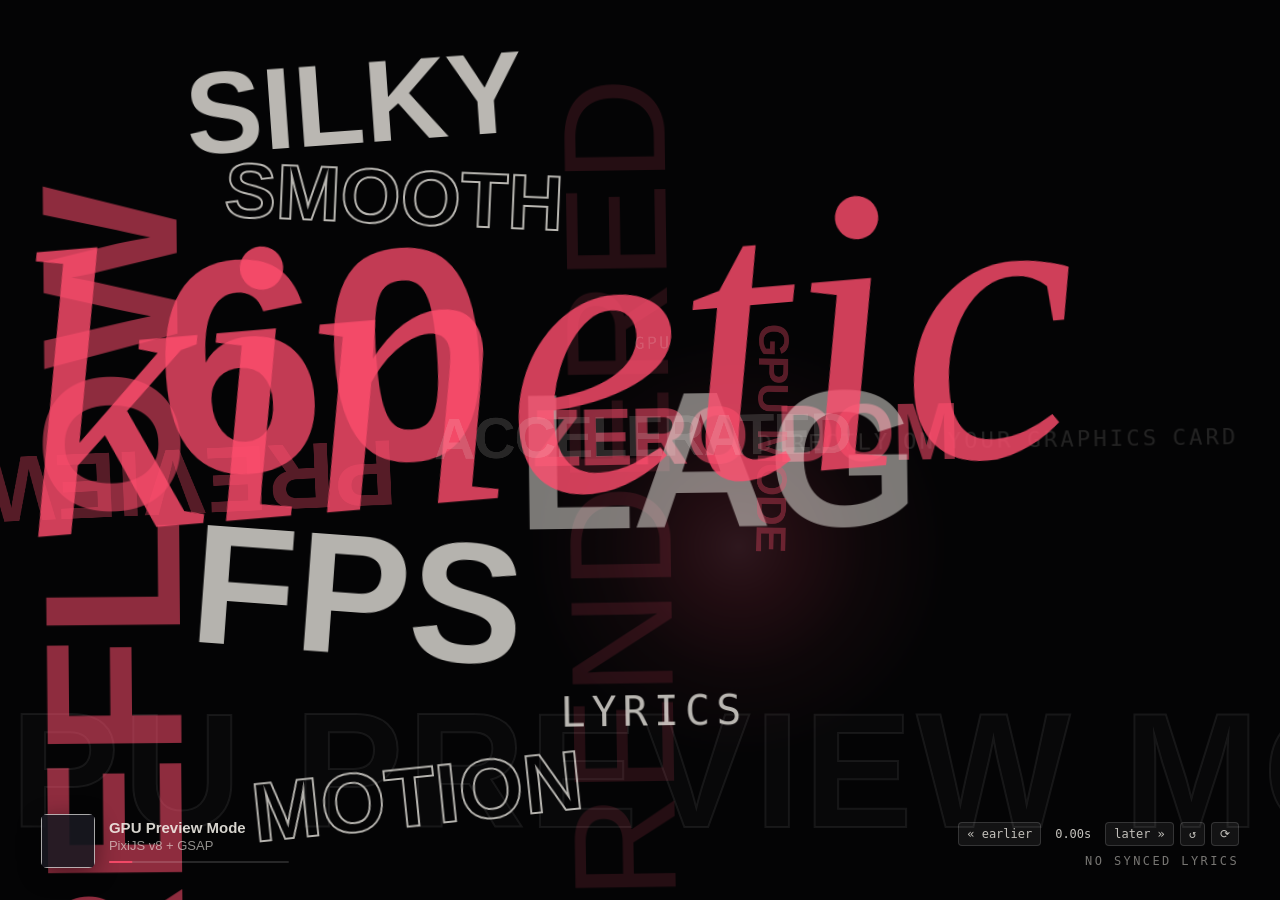
==== commit 16fbe0ae: "gpu acceleration baby!" ====
--- a/KineticWallpaper/WebContent/index.html
+++ b/KineticWallpaper/WebContent/index.html
@@ -2,284 +2,314 @@
 <html>
 <head>
 <meta charset="utf-8">
-<title>Kinetic Lyrics</title>
+<title>Kinetic Lyrics — GPU Accelerated</title>
 <style>
-:root{--accent:#ff4d6d;--text:#f4f1ea;--beat:0;--dim:.55}
+:root{--accent:#ff4d6d;--text:#f4f1ea;--dim:.55;--hudlift:0}
 *{margin:0;padding:0;box-sizing:border-box}
-html,body{width:100%;height:100%;overflow:hidden;background:#08080b;color:var(--text)}
+html,body{width:100%;height:100%;overflow:hidden;background:#08080b;color:var(--text);user-select:none}
 html.inv,html.inv body{background:#f7f7f4}
-/* invert everything except the album covers, so covers keep their real colours on transparent displays */
-html.inv #bg,html.inv #anim,html.inv #shade,html.inv #flash,html.inv #tickbox,html.inv #stage,html.inv #info>div,html.inv #sync,html.inv #status,
-html.inv #rRib,html.inv #etxt,html.inv #clk,html.inv #dbg{filter:invert(1) hue-rotate(180deg)}
-html.inv #light{filter:invert(1) hue-rotate(180deg);mix-blend-mode:multiply}
-
-
-#bg{position:absolute;inset:0;background-size:100% 100%;background-position:center;opacity:0;transition:opacity 1.5s}
-#bg.show{opacity:.6}
-#flash{display:none}
-#light{position:absolute;left:0;top:0;width:var(--lsz,1600px);height:var(--lsz,1600px);margin:calc(var(--lsz,1600px)/-2) 0 0 calc(var(--lsz,1600px)/-2);
-  pointer-events:none;opacity:0;mix-blend-mode:screen;will-change:transform,opacity;display:block;
-  transition:transform 1.1s cubic-bezier(.3,.8,.3,1)}
-.ws.glint{text-shadow:0 0 calc(var(--glow,.12em)*2.2) color-mix(in srgb,var(--accent) 60%,white)!important;transition:text-shadow .05s}
-#shade{position:absolute;inset:0;background:rgba(0,0,0,var(--dim))}
-#fg{position:absolute;inset:0}
-.reg{position:absolute;left:0;top:0;width:100%;height:100%;overflow:hidden;--rw:100vw;--rh:100vh}
-#clk{position:absolute;left:50%;top:40%;transform:translate(-50%,-50%);display:none;font:600 28px Consolas,monospace;color:#ffd400;background:rgba(0,0,0,.75);padding:16px 22px;white-space:pre;z-index:9}
-html.s1 #bg{display:none!important}
-html.s2 #ticker{display:none}html.s2 .outline,html.s2 .ghost{color:var(--text)!important;-webkit-text-stroke:0!important}html.s2 .ws.hot{text-shadow:none}
-html.s3 .u,html.s3 .exit{transition:none!important}html.s3 .cam{animation:none}html.s3 .ws{transition:none}
-/* transition themes: timing per theme, extra effects via individual 'translate'/'clip-path' so they don't fight the layout transform */
-.t-slam{transition:transform .85s cubic-bezier(.16,1,.3,1),opacity .3s .1s}
-.t-drop{transition:transform .9s cubic-bezier(.34,1.45,.6,1),opacity .25s .1s}
-.t-zoom{transition:transform .7s cubic-bezier(.2,.9,.25,1),opacity .4s .05s}
-.t-spin{transition:transform 1s cubic-bezier(.2,1.2,.3,1),opacity .35s .1s}
-.t-fade{transition:transform 1.4s cubic-bezier(.2,.7,.2,1),opacity .9s}
-.t-wipe{transition:clip-path .55s cubic-bezier(.7,0,.2,1) .05s,opacity .01s .05s;clip-path:inset(0 100% 0 0)}
-.t-wipe.on{clip-path:inset(-40% -12% -40% -12%)}
-.t-rise{transition:clip-path .6s cubic-bezier(.7,0,.2,1) .05s,transform .7s cubic-bezier(.16,1,.3,1),opacity .01s .05s;clip-path:inset(100% 0 0 0)}
-.t-rise.on{clip-path:inset(-40% -12% -40% -12%)}
-.t-glitch{transition:opacity .01s}
-.t-glitch.on{animation:glitch .45s steps(1) both}
-@keyframes glitch{0%{translate:-40px 6px;opacity:.9}12%{translate:28px -10px}24%{translate:-14px 3px;opacity:.4}36%{translate:22px 0;opacity:1}48%{translate:-6px -4px}60%{translate:10px 2px;opacity:.6}72%{translate:-3px 0;opacity:1}100%{translate:0 0}}
-.t-pop{transition:transform .55s cubic-bezier(.3,1.8,.5,1),opacity .15s .05s}
-.t-gravity{transition:transform .95s cubic-bezier(.3,1.35,.55,1) .18s,opacity .01s .18s}
-.t-carry{transition:transform .75s cubic-bezier(.65,0,.25,1),opacity .01s}
-.t-collide{transition:opacity .01s}
-.carried .ws{opacity:.4}.carried .ws.on{opacity:1}
-.t-flip,.t-swing{transition:transform .8s cubic-bezier(.2,1.25,.35,1),opacity .2s .05s;transform-origin:50% 50%;backface-visibility:hidden}
-.t-stretch{transition:transform .6s cubic-bezier(.15,1.3,.3,1),opacity .15s}
-.t-squash{transition:transform .5s cubic-bezier(.3,1.9,.5,1),opacity .1s}
-.t-rubber{transition:transform .9s cubic-bezier(.2,2.2,.4,.8),opacity .1s}
-.t-skew{transition:transform .75s cubic-bezier(.16,1.15,.3,1),opacity .2s .05s}
-.t-fly{transition:transform 1s cubic-bezier(.12,.9,.25,1),opacity .3s .1s}
-.t-orbit{transition:transform 1.1s cubic-bezier(.25,.9,.3,1),opacity .35s .1s}
-.t-split{transition:clip-path .6s cubic-bezier(.7,0,.2,1) .05s,opacity .01s .05s;clip-path:inset(0 50% 0 50%)}
-.t-split.on{clip-path:inset(-40% -12% -40% -12%)}
-.t-iris{transition:clip-path .7s cubic-bezier(.6,0,.2,1) .05s,transform .9s cubic-bezier(.2,.8,.3,1),opacity .01s .05s;clip-path:circle(0% at 50% 50%)}
-.t-iris.on{clip-path:circle(110% at 50% 50%)}
-.t-cascade,.t-wave{transition:opacity .01s}
-.l{display:inline-block}
-.t-cascade .l{opacity:0;translate:0 -.7em;rotate:-12deg;transition:translate .45s cubic-bezier(.2,1.5,.4,1),rotate .45s,opacity .15s;transition-delay:calc(var(--i)*28ms)}
-.t-cascade .ws.on .l{opacity:1;translate:0 0;rotate:0deg}
-.t-wave .l{opacity:0;translate:0 .55em;scale:.6;transition:translate .5s cubic-bezier(.3,1.6,.5,1),scale .5s cubic-bezier(.3,1.6,.5,1),opacity .2s;transition-delay:calc(var(--i)*35ms)}
-.t-wave .ws.on .l{opacity:1;translate:0 0;scale:1}
-.ex-glitch{animation:glitchOut .3s steps(1) forwards}
-@keyframes glitchOut{0%{translate:0 0}25%{translate:30px -8px;opacity:.7}50%{translate:-24px 6px;opacity:.9}75%{translate:12px 0;opacity:.3}100%{translate:0 0;opacity:0}}
-/* words are inline-blocks so each can move on its own (spaces live outside the spans) */
-.ws{display:inline-block}
-.adlib{font-family:Consolas,"Cascadia Mono",monospace;text-transform:lowercase;letter-spacing:.2em;opacity:.55}
-html.lowpower .cam{animation:none}html.lowpower #light{display:none}
-#bg.solid{background:#050507!important;opacity:1!important}
-/* animated backgrounds: only pre-drawn layers move on the GPU (no full-screen repaints) */
-#anim{position:absolute;inset:0;overflow:hidden;display:none;pointer-events:none}
-html.animbg #anim{display:block}
-#anim canvas{position:absolute;width:75vmax;height:75vmax;left:calc(50% - 37.5vmax);top:calc(50% - 37.5vmax);will-change:transform;opacity:.85}
-#bg.drift{will-change:transform;animation:bgdrift 46s ease-in-out infinite alternate}
-@keyframes bgdrift{0%{transform:scale(1.14) translate(-2.5%,-1.5%) rotate(-.6deg)}50%{transform:scale(1.24) translate(2%,1.5%) rotate(.5deg)}100%{transform:scale(1.16) translate(1%,-2%) rotate(-.3deg)}}
-html.idle #bg.drift,html.idle #anim canvas{animation-play-state:paused}
-#bg.custom{background:var(--bgc,#101018)!important;opacity:1!important}
-#dbg{position:absolute;inset:0;pointer-events:none;display:none}
-#dbg div{position:absolute;outline:3px dashed #00e5ff;outline-offset:-3px;color:#00e5ff;font:600 22px Consolas,monospace;padding:14px}
-#grain{position:absolute;inset:0;transform:translateZ(0);opacity:.07;pointer-events:none;background-image:url("data:image/svg+xml;utf8,<svg xmlns='http://www.w3.org/2000/svg' width='160' height='160'><filter id='n'><feTurbulence baseFrequency='.9' numOctaves='2'/></filter><rect width='100%' height='100%' filter='url(%23n)'/></svg>")}
-
-#ribbon{position:absolute;inset:0;overflow:hidden;-webkit-mask-image:linear-gradient(transparent,#000 16%,#000 84%,transparent)}
-#rib{position:absolute;left:0;right:0;top:0;transition:transform 1s cubic-bezier(.16,1,.3,1)}
-.rl{position:absolute;left:4%;right:4%;text-align:center;white-space:nowrap;line-height:.92;transform-origin:center;
-    transition:opacity .7s,transform .8s cubic-bezier(.16,1,.3,1),color .6s,-webkit-text-stroke-color .6s}
-.rl.fut{opacity:.2;transform:scale(.94)}
-.rl.past{opacity:.3;color:transparent;-webkit-text-stroke:max(1px,.015em) var(--text);transform:scale(.94)}
-.rl.cur{opacity:1;transform:scale(1.05) skewX(-5deg)}
-#ribbon .ws{opacity:1}
-#ribbon .rl.cur .ws:not(.on){opacity:.25}
-#ribbon .rl.cur .ws.hot{color:var(--accent)}
-#echo{position:absolute;inset:0;display:flex;align-items:center;gap:calc(var(--rw)*.04);padding:0 calc(var(--rw)*.07)}
-#eart{height:calc(var(--rh)*.64);aspect-ratio:1;object-fit:cover;border-radius:10px;flex:none;background:#1a1a1f;
-      box-shadow:0 30px 90px rgba(0,0,0,.65);transform:rotate(-3deg)}
-#etxt{min-width:0;flex:1}
-.elab{font-size:calc(var(--rh)*.017);opacity:.5;margin-bottom:calc(var(--rh)*.014)}
-#etitle{line-height:.88;white-space:nowrap}
-#eartist{font-size:calc(var(--rh)*.065);opacity:.8;margin:calc(var(--rh)*.012) 0 calc(var(--rh)*.06);white-space:nowrap;overflow:hidden;text-overflow:ellipsis}
-#enext{font-size:calc(var(--rh)*.055);color:var(--accent);white-space:nowrap;overflow:hidden;text-overflow:ellipsis;transition:opacity .35s,transform .5s cubic-bezier(.16,1,.3,1)}
-#enext.swap{opacity:0;transform:translateX(calc(var(--rw)*.03))}
-#ticker{transition:opacity .6s;position:absolute;left:0;bottom:calc(var(--rh)*.04);white-space:nowrap;font:900 calc(var(--rh)*.24)/1 "Bahnschrift","Segoe UI Black",sans-serif;text-transform:uppercase;color:transparent;-webkit-text-stroke:1.5px rgba(255,255,255,.06);animation:tick 90s linear infinite}
-@keyframes tick{from{transform:translateX(0)}to{transform:translateX(-50%)}}
-
-#stage{position:absolute;inset:0}
-#hud{pointer-events:none}#hud #sync{pointer-events:auto}
-.box{position:absolute;overflow:visible;will-change:transform}
-#dbg .scene{outline-color:#ffd400;color:#ffd400;text-align:right}
-.exit,.cam{position:absolute;inset:0;transform-origin:center}
-.exit{transition:transform .6s cubic-bezier(.6,0,.4,1),opacity .55s ease .05s}
-.cam{animation:drift 40s ease-in-out infinite alternate}
-@keyframes drift{from{transform:rotate(-.6deg) scale(1)}to{transform:rotate(.6deg) scale(1.012)}}
-.grp{position:absolute;inset:0;pointer-events:none}
-.u{position:absolute;left:0;top:0;white-space:nowrap;line-height:.9;
-   will-change:auto}
-.ws{opacity:0;transition:opacity .25s}
-.ws.on{opacity:1}
-.ws.hot{text-shadow:0 0 var(--glow,.12em) color-mix(in srgb,var(--accent) 70%,transparent)}
-
-.f-cond{font-family:"Bahnschrift","Microsoft YaHei UI","Yu Gothic UI","Malgun Gothic",sans-serif;font-weight:700;font-stretch:condensed;font-variation-settings:"wdth" 75,"wght" 700;text-transform:uppercase;letter-spacing:-.01em}
-.f-black{font-family:"Segoe UI Black","Segoe UI","Microsoft YaHei","Yu Gothic","Malgun Gothic",sans-serif;font-weight:900;letter-spacing:-.04em}
-.f-impact{font-family:Impact,Haettenschweiler,"Microsoft YaHei","Yu Gothic","Malgun Gothic",sans-serif;text-transform:uppercase}
-.f-serif{font-family:Georgia,"Times New Roman","SimSun","Yu Mincho","Batang",serif;font-style:italic;font-weight:400;letter-spacing:-.02em}
-.f-mono{font-family:Consolas,"Cascadia Mono","MS Gothic","SimHei",monospace;text-transform:uppercase;letter-spacing:.35em;font-weight:400}
-
-.acc{color:var(--accent)}
-.outline{color:transparent;-webkit-text-stroke:max(1.5px,.018em) var(--text)}
-.outline.acc{-webkit-text-stroke-color:var(--accent)}
-.ghost{color:transparent;-webkit-text-stroke:max(1px,.012em) var(--text)}
-
-#info{position:absolute;left:calc(var(--rw)*.032);bottom:calc(var(--rh)*(.036 + var(--hudlift,0)));display:flex;align-items:center;gap:14px;font-family:"Segoe UI Variable Text","Segoe UI",sans-serif;opacity:.85}
-#art{width:54px;height:54px;border-radius:6px;object-fit:cover;background:#222;box-shadow:0 6px 24px rgba(0,0,0,.5)}
-#t{font-weight:700;font-size:15px;max-width:calc(var(--rw)*.3);overflow:hidden;text-overflow:ellipsis;white-space:nowrap}
-#a{font-size:13px;opacity:.65;margin-top:2px}
-#bar{width:180px;height:2px;background:rgba(255,255,255,.15);margin-top:8px;border-radius:2px;overflow:hidden}
+html.inv #gpu-wrap,html.inv #hud,html.inv #clk,html.inv #dbg{filter:invert(1) hue-rotate(180deg)}
+
+#gpu-wrap{position:fixed;inset:0;width:100%;height:100%}
+#gpu-wrap canvas{display:block;width:100%!important;height:100%!important}
+
+#hud{position:fixed;inset:0;pointer-events:none;z-index:20}
+#hud #sync{pointer-events:auto;z-index:21}
+
+#info{position:absolute;left:calc(var(--rw,100vw)*.032);bottom:calc(var(--rh,100vh)*(.036 + var(--hudlift,0)));display:flex;align-items:center;gap:14px;font-family:"Segoe UI Variable Text","Segoe UI",sans-serif;opacity:.88;transition:opacity .4s}
+#art{width:54px;height:54px;border-radius:6px;object-fit:cover;background:#1a1a22;box-shadow:0 6px 24px rgba(0,0,0,.55)}
+#t{font-weight:700;font-size:15px;max-width:calc(var(--rw,100vw)*.32);overflow:hidden;text-overflow:ellipsis;white-space:nowrap}
+#a{font-size:13px;opacity:.68;margin-top:2px;max-width:calc(var(--rw,100vw)*.32);overflow:hidden;text-overflow:ellipsis;white-space:nowrap}
+#bar{width:180px;height:2px;background:rgba(255,255,255,.16);margin-top:8px;border-radius:2px;overflow:hidden}
 #bar i{display:block;height:100%;width:100%;transform-origin:0 50%;transform:scaleX(0);background:var(--accent);will-change:transform}
-#sync{position:absolute;right:calc(var(--rw)*.032);bottom:calc(var(--rh)*(.036 + var(--hudlift,0)) + 22px);display:flex;gap:6px;align-items:center;font:12px Consolas,monospace;opacity:.18;transition:opacity .3s}
+
+#sync{position:absolute;right:calc(var(--rw,100vw)*.032);bottom:calc(var(--rh,100vh)*(.036 + var(--hudlift,0)) + 22px);display:flex;gap:6px;align-items:center;font:12px Consolas,monospace;opacity:.8;transition:opacity .2s}
 #sync:hover{opacity:1}
 #sync button{background:rgba(255,255,255,.08);color:var(--text);border:1px solid rgba(255,255,255,.18);border-radius:4px;padding:4px 8px;font:inherit;cursor:pointer}
 #sync button:hover{border-color:var(--accent);color:var(--accent)}
 #nv{min-width:52px;text-align:center}
-#status{position:absolute;right:calc(var(--rw)*.032);bottom:calc(var(--rh)*(.036 + var(--hudlift,0)));font:12px Consolas,monospace;letter-spacing:.2em;text-transform:uppercase;opacity:.45}
+#status{position:absolute;right:calc(var(--rw,100vw)*.032);bottom:calc(var(--rh,100vh)*(.036 + var(--hudlift,0)));font:12px Consolas,monospace;letter-spacing:.2em;text-transform:uppercase;opacity:.48}
+
+#dbg{position:fixed;inset:0;pointer-events:none;display:none;z-index:8}
+#dbg div{position:absolute;outline:2px dashed #00e5ff;outline-offset:-2px;color:#00e5ff;font:600 18px Consolas,monospace;padding:12px}
+#dbg .scene{outline-color:#ffd400;color:#ffd400;text-align:right}
+#clk{position:fixed;left:50%;top:40%;transform:translate(-50%,-50%);display:none;font:600 22px Consolas,monospace;color:#ffd400;background:rgba(0,0,0,.78);padding:14px 20px;border-radius:6px;white-space:pre;z-index:9}
 </style>
+<!-- GPU Rendering (PixiJS v8 WebGPU/WebGL2) & Hardware Tween Engine (GSAP 3) -->
+<script src="pixi.min.js"></script>
+<script src="gsap.min.js"></script>
 </head>
 <body>
-<div id="bg"></div><div id="anim"></div><div id="shade"></div><div id="flash"></div><canvas id="light" width="256" height="256"></canvas>
-<div id="fg">
-<div id="rMain" class="reg">
-  <div id="tickbox" class="reg"><div id="ticker"></div></div>
-  <div id="stage"></div>
-  <div id="hud" class="reg">
+<div id="gpu-wrap"></div>
+<div id="hud">
   <div id="info"><img id="art" alt=""><div><div id="t"></div><div id="a"></div><div id="bar"><i></i></div></div></div>
-  <div id="sync"><button data-d="0.1" title="show lyrics earlier">« earlier</button><span id="nv">0.00s</span><button data-d="-0.1" title="show lyrics later">later »</button><button data-d="0" title="reset">↺</button><button data-r="1" title="reload lyrics, audio and clock">⟳</button></div>
-  <div id="status"></div></div>
+  <div id="sync" role="group" aria-label="Lyrics timing controls">
+    <button data-d="0.1" title="show lyrics earlier">« earlier</button>
+    <span id="nv">0.00s</span>
+    <button data-d="-0.1" title="show lyrics later">later »</button>
+    <button data-d="0" title="reset">↺</button>
+    <button data-r="1" title="reload lyrics, audio and clock">⟳</button>
+  </div>
+  <div id="status">INITIALIZING GPU…</div>
 </div>
-<div id="rRib" class="reg"><div id="ribbon"><div id="rib"></div></div></div>
-<div id="rEcho" class="reg"><div id="echo"><img id="eart" alt=""><div id="etxt">
-  <div class="elab f-mono">now playing</div><div id="etitle" class="f-cond"></div><div id="eartist" class="f-serif"></div>
-  <div class="elab f-mono">next</div><div id="enext" class="f-black"></div></div></div></div>
-</div>
-
-<div id="dbg"></div><div id="clk"></div>
+<div id="dbg"></div>
+<div id="clk"></div>
 
 <script>
-const STRIP=window.__STRIP??0;
-if(STRIP>=1)document.documentElement.classList.add('s1');if(STRIP>=2)document.documentElement.classList.add('s2');if(STRIP>=3)document.documentElement.classList.add('s3');
-const $=id=>document.getElementById(id), root=document.documentElement, stage=$('stage');
-const fg=$('fg'),R={main:$('rMain'),ribbon:$('rRib'),echo:$('rEcho')};
-let W=1920,H=1080,RW=1440,RH=2560,EW=1920,EH=1080;          // main / portrait feed / side panel sizes
-const VIS={main:true,ribbon:false,echo:false};
-const S={title:'',artist:'',album:'',playing:false,basePos:0,baseT:performance.now(),dur:0,offset:0,
-         lines:[],idx:-99,slew:0,lastTL:null,lastTLT:0,reqId:0,beat:0,beatS:0,autoAccent:true,manualAccent:'#ff4d6d',lastComp:'',cur:null,cache:new Map()};
-S.lagLo=0;S.lagHi=.25;
-S.snapBias=.5;try{const b=parseFloat(localStorage.getItem('kl:snapBias'));if(isFinite(b))S.snapBias=b}catch(e){}
+const $=id=>document.getElementById(id), root=document.documentElement;
+let W=1920,H=1080;
+
+const S={
+  title:'',artist:'',album:'',playing:false,basePos:0,baseT:performance.now(),dur:0,offset:0,
+  lines:[],idx:-99,reqId:0,beat:0,beatS:0,autoAccent:true,manualAccent:'#ff4d6d',
+  accentHex:0xff4d6d,accentCss:'#ff4d6d',textHex:0xf4f1ea,
+  lastComp:'',cur:null,cache:new Map(),
+  layout:'auto',theme:'mixed',chaos:.35,carry:true,camMode:'auto',camAmt:50,
+  bgMode:'art',dim:.55,low:false,choreo:true,moodOn:true,lfmKey:'',
+  clockOn:true,clock24:true,idleSince:performance.now(),react:.6,flashes:true,
+  provider:'auto',showInfo:true,layoutMode:'single',monitors:'',debug:false,
+  sec:null,region:null,scene:{x:0,y:0,w:1920,h:1080},hud:{x:0,y:0,w:1920,h:1080},
+  mood:{intensity:.5,dark:.5,bpm:0,tags:[],src:'none'},moodNow:.5,
+  kCur:0,kLo:null,kHi:null,kRes:[],kLearned:false,snapBias:.5
+};
+try{const b=parseFloat(localStorage.getItem('kl:snapBias'));if(isFinite(b))S.snapBias=b}catch(e){}
 const SY={key:'',on:[],prev:0,avg:.02,last:-1,auto:0,nudge:0,lastCalc:0,enabled:false,flashT:0};
-// only re-layout on a real, settled size change (WE can fire resize spam / 0x0 at startup)
-let rzT=0;
-addEventListener('resize',()=>{clearTimeout(rzT);rzT=setTimeout(layout,350)});
+const AU={low:0,mid:0,high:0,tot:0,lowA:.3,highA:.3,totA:.3,totSlow:.3,flat:0,lastKick:0,lastHat:0,lastDrop:0,dist:0,vocal:0,ev:{kick:0,hat:0,drop:0},cnt:{kick:0,hat:0,drop:0}};
 
 let RNG=null;const RR=()=>RNG?RNG():Math.random();
 const FONT_W={calm:{'f-serif':3,'f-mono':2,'f-cond':2,'f-black':.6,'f-impact':.3},intense:{'f-impact':3,'f-black':2.5,'f-cond':2,'f-serif':.4,'f-mono':.5}};
 const rnd=(a,b)=>a+RR()*(b-a), pick=a=>{
-  // mood-weighted choice when picking fonts
   const fb=S.fontBias;if(fb&&a.length>1&&typeof a[0]==='string'&&a[0].startsWith('f-')){
     const w=a.map(f=>FONT_W[fb][f]??1),t=w.reduce((x,y)=>x+y,0);let r=RR()*t;for(let i=0;i<a.length;i++){r-=w[i];if(r<=0)return a[i]}return a[a.length-1]}
   return a[Math.floor(RR()*a.length)]};
 const hashStr=t=>{let h=2166136261;for(const c of t)h=Math.imul(h^c.charCodeAt(0),16777619);return h>>>0};
 const seeded=seed=>()=>{seed=seed+0x6D2B79F5|0;let t=Math.imul(seed^seed>>>15,1|seed);t=t+Math.imul(t^t>>>7,61|t)^t;return((t^t>>>14)>>>0)/4294967296};
 const shuffle=a=>{for(let i=a.length-1;i>0;i--){const j=Math.floor(RR()*(i+1));[a[i],a[j]]=[a[j],a[i]]}return a};
-const T=(x,y,r=0,s=1)=>`translate(${x}px,${y}px) translate(-50%,-50%) rotate(${r}deg) scale(${s})`;
 const status=m=>$('status').textContent=m;
 const baseClock=()=>S.basePos+(S.playing?(performance.now()-S.baseT)/1000:0);
 const rawPos=()=>baseClock()+(S.kCur||0);
 const pos=()=>rawPos()+S.offset/1000+SY.nudge+(SY.enabled?SY.auto:0);
 
-/* ---------- measuring ---------- */
-const meas=document.createElement('span');
-meas.style.cssText='position:absolute;visibility:hidden;white-space:nowrap;font-size:100px;line-height:.9;left:-99999px;top:0';
-document.body.appendChild(meas);
-function measure(text,font){meas.className=font;meas.textContent=text;return{w:Math.max(1,meas.offsetWidth),h:Math.max(1,meas.offsetHeight)}}
+/* ---------- GPU Engine (PixiJS v8 + GSAP) ---------- */
+const GPU={
+  app:null,ready:false,
+  bgContainer:null,bgSprite:null,bgSolid:null,blobSprites:[],
+  dimGfx:null,lightSprite:null,tickerText:null,
+  cameraContainer:null,worldContainer:null,stageContainer:null,
+  blurFilter:null,activeGroup:null,parkedGroups:[],
+  lightX:960,lightY:540,lightTargetX:960,lightTargetY:540,lightAlpha:.22,lightScale:1
+};
+
+function cssToHex(css){
+  const c=document.createElement('canvas').getContext('2d');
+  c.fillStyle='#ff4d6d';c.fillStyle=css;const v=c.fillStyle;
+  if(v[0]==='#')return parseInt(v.slice(1,7),16);
+  const m=v.match(/\d+/g);return m?((+m[0]<<16)|(+m[1]<<8)|+m[2]):0xff4d6d;
+}
+
+function fitTickerText(){
+  const maxWidth=4000;
+  if(GPU.tickerText&&GPU.tickerText.text&&GPU.tickerText.width>maxWidth)
+    GPU.tickerText.style.fontSize=Math.floor(GPU.tickerText.style.fontSize*maxWidth/GPU.tickerText.width);
+}
+
+function makeRadialTexture(size,r,g,b){
+  const cv=document.createElement('canvas');cv.width=cv.height=size;
+  const ctx=cv.getContext('2d'),half=size/2;
+  const grd=ctx.createRadialGradient(half,half,0,half,half,half);
+  grd.addColorStop(0,`rgba(${Math.min(255,r+40)},${Math.min(255,g+40)},${Math.min(255,b+40)},1)`);
+  grd.addColorStop(0.22,`rgba(${r},${g},${b},0.68)`);
+  grd.addColorStop(0.5,`rgba(${r},${g},${b},0.24)`);
+  grd.addColorStop(0.82,`rgba(${r},${g},${b},0)`);
+  ctx.fillStyle=grd;ctx.fillRect(0,0,size,size);
+  return PIXI.Texture.from(cv);
+}
+
+async function initGpu(){
+  if(typeof PIXI==='undefined'){status('PIXI FAILED TO LOAD');return}
+  const app=new PIXI.Application();
+  await app.init({
+    resizeTo:window,
+    backgroundColor:0x08080b,
+    antialias:true,
+    autoDensity:true,
+    resolution:Math.min(window.devicePixelRatio||1,1.5),
+    preference:'webgpu'
+  });
+  $('gpu-wrap').appendChild(app.canvas);
+  GPU.app=app;
+
+  GPU.bgContainer=new PIXI.Container();
+  GPU.bgSolid=new PIXI.Graphics();
+  GPU.bgContainer.addChild(GPU.bgSolid);
+
+  GPU.bgSprite=new PIXI.Sprite();
+  GPU.bgSprite.anchor.set(0.5);
+  GPU.bgSprite.alpha=0;
+  if(PIXI.BlurFilter){
+    GPU.blurFilter=new PIXI.BlurFilter({strength:28,quality:3,kernelSize:7});
+    GPU.bgSprite.filters=[GPU.blurFilter];
+  }
+  GPU.bgContainer.addChild(GPU.bgSprite);
+
+  // Flowing animated color blobs (GPU sprites with additive blend)
+  for(let i=0;i<4;i++){
+    const sp=new PIXI.Sprite(makeRadialTexture(256,255,77,109));
+    sp.anchor.set(0.5);sp.alpha=0;sp.blendMode='add';
+    GPU.bgContainer.addChild(sp);
+    GPU.blobSprites.push(sp);
+  }
+
+  GPU.dimGfx=new PIXI.Graphics();
+  GPU.lightSprite=new PIXI.Sprite(makeRadialTexture(512,255,77,109));
+  GPU.lightSprite.anchor.set(0.5);
+  GPU.lightSprite.blendMode='add';
+  GPU.lightSprite.alpha=0.2;
+
+  GPU.tickerText=new PIXI.Text({
+    text:'',
+    style:{
+      fontFamily:'Bahnschrift, "Segoe UI Black", sans-serif',
+      fontWeight:'900',
+      fontSize:180,
+      fill:{color:0xffffff,alpha:0.015},
+      stroke:{color:0xffffff,width:2,alpha:0.07},
+      letterSpacing:4
+    }
+  });
+  GPU.tickerText.anchor.set(0,1);
+
+  GPU.cameraContainer=new PIXI.Container();
+  GPU.worldContainer=new PIXI.Container();
+  GPU.stageContainer=new PIXI.Container();
+  GPU.worldContainer.addChild(GPU.stageContainer);
+  GPU.cameraContainer.addChild(GPU.worldContainer);
+
+  app.stage.addChild(GPU.bgContainer);
+  app.stage.addChild(GPU.dimGfx);
+  app.stage.addChild(GPU.lightSprite);
+  app.stage.addChild(GPU.tickerText);
+  app.stage.addChild(GPU.cameraContainer);
+
+  GPU.ready=true;
+  redrawBackdrop();
+  startBlobMotion();
+  app.ticker.add(onGpuTick);
+}
+
+function redrawBackdrop(){
+  if(!GPU.ready)return;
+  const cw=GPU.app.screen.width,ch=GPU.app.screen.height;
+  GPU.bgSolid.clear();
+  const bgCol=S.bgMode==='color'&&S.customBgHex!=null?S.customBgHex:0x08080b;
+  GPU.bgSolid.rect(0,0,cw,ch).fill(bgCol);
+
+  GPU.dimGfx.clear();
+  GPU.dimGfx.rect(0,0,cw,ch).fill({color:0x000000,alpha:S.bgMode==='solid'||S.bgMode==='color'?0:S.dim});
+
+  if(GPU.bgSprite.texture&&GPU.bgSprite.texture!==PIXI.Texture.EMPTY){
+    const tw=GPU.bgSprite.texture.width||1,th=GPU.bgSprite.texture.height||1;
+    const sc=Math.max(cw/tw,ch/th)*1.22;
+    GPU.bgSprite.position.set(cw/2,ch/2);
+    GPU.bgSprite.scale.set(sc);
+  }
+
+  const sc=S.scene||{x:0,y:0,w:cw,h:ch};
+  GPU.tickerText.style.fontSize=Math.round(sc.h*0.23);
+  fitTickerText();
+  GPU.tickerText.y=sc.y+sc.h*0.96;
+  const lsz=Math.max(sc.h*1.65,800);
+  GPU.lightSprite.width=GPU.lightSprite.height=lsz;
+}
+
+function startBlobMotion(){
+  const cw=innerWidth||1920,ch=innerHeight||1080;
+  GPU.blobSprites.forEach((sp,i)=>{
+    sp.width=sp.height=Math.max(cw,ch)*0.85;
+    sp.position.set(cw*(0.25+0.5*((i%2))),ch*(0.3+0.4*(Math.floor(i/2))));
+    if(typeof gsap!=='undefined'){
+      gsap.killTweensOf(sp);
+      gsap.to(sp,{
+        x:`+=${(i%2?1:-1)*cw*0.22}`,
+        y:`+=${(i<2?1:-1)*ch*0.18}`,
+        duration:14+i*3,
+        repeat:-1,
+        yoyo:true,
+        ease:'sine.inOut'
+      });
+    }
+  });
+}
+
+function updateLightTexture(hex){
+  if(!GPU.ready)return;
+  const r=(hex>>16)&255,g=(hex>>8)&255,b=hex&255;
+  const oldTex=GPU.lightSprite.texture;
+  GPU.lightSprite.texture=makeRadialTexture(512,r,g,b);
+  if(oldTex&&oldTex!==PIXI.Texture.EMPTY)oldTex.destroy(true);
+
+  const pal=S.palHex&&S.palHex.length?S.palHex:[hex,0x3b82f6,0x8b5cf6,hex];
+  GPU.blobSprites.forEach((sp,i)=>{
+    const c=pal[i%pal.length];
+    const ot=sp.texture;
+    sp.texture=makeRadialTexture(256,(c>>16)&255,(c>>8)&255,c&255);
+    if(ot&&ot!==PIXI.Texture.EMPTY)ot.destroy(true);
+  });
+}
+
+function setAccent(css){
+  S.accentCss=css;
+  root.style.setProperty('--accent',css);
+  const hex=cssToHex(css);
+  if(hex!==S.accentHex){
+    S.accentHex=hex;
+    updateLightTexture(hex);
+  }
+}
+
+/* ---------- Font & Text Measurement ---------- */
+const FONT_SPECS={
+  'f-cond':{family:'Bahnschrift, "Segoe UI", sans-serif',weight:'700',style:'normal',upper:true,letterSpacing:0},
+  'f-black':{family:'"Segoe UI Black", "Arial Black", sans-serif',weight:'900',style:'normal',upper:true,letterSpacing:-2},
+  'f-impact':{family:'Impact, Haettenschweiler, sans-serif',weight:'400',style:'normal',upper:true,letterSpacing:1},
+  'f-serif':{family:'Georgia, "Times New Roman", serif',weight:'400',style:'italic',upper:false,letterSpacing:-1},
+  'f-mono':{family:'Consolas, "Cascadia Mono", monospace',weight:'400',style:'normal',upper:true,letterSpacing:14}
+};
+
+const measCanvas=document.createElement('canvas').getContext('2d');
+const measCache=new Map();
+function measure(text,fontKey){
+  const spec=FONT_SPECS[fontKey]||FONT_SPECS['f-cond'];
+  const t=spec.upper?text.toUpperCase():text;
+  const ck=fontKey+'|'+t;
+  if(measCache.has(ck))return measCache.get(ck);
+  measCanvas.font=`${spec.style} ${spec.weight} 100px ${spec.family}`;
+  const m=measCanvas.measureText(t||' ');
+  const extraSpacing=spec.letterSpacing?Math.max(0,(t.length-1)*spec.letterSpacing):0;
+  const res={w:Math.max(1,m.width+extraSpacing),h:92};
+  if(measCache.size>2000)measCache.clear();
+  measCache.set(ck,res);
+  return res;
+}
 function chunk(ids,words,max){const rows=[];let cur=[],len=0;for(const i of ids){const l=words[i].length;if(cur.length&&len+l>max){rows.push(cur);cur=[];len=0}cur.push(i);len+=l+1}if(cur.length)rows.push(cur);return rows}
 
-/* ---------- compositions ---------- */
-// Stream path: the lyrics run as one continuous path through space — a sideways run, then it turns and drops down,
-// cuts a diagonal, runs vertically, or wraps round a spinning flywheel — and the camera rides along it word by word
-const PHASES=['right','down','diag','vert','wheel','wave','crescendo','rise','slam','arc'];
-const PH_VERT=['down','vert','slam'];
-function compStream(words){
-  S.lastComp='stream';
-  let P=ST.path;
-  if(!P||!ST.live.length){const h=hashStr((S.title||'')+'|path'+S.idx)>>>0;P=ST.path={x:0,y:0,phase:['right','diag','right','down'][h%4],n:0,len:2+h%2,font:['f-cond','f-impact','f-black'][(h>>>3)%3],lastWheel:-99,k:0}}
-  else if(P.n>=P.len){const h=hashStr(words.join(' ')+'|ph'+S.idx)>>>0;
-    let opts=PHASES.filter(p=>p!==P.phase&&!(p==='wheel'&&(S.idx-P.lastWheel<10||P.phase==='vert'))&&!(p==='slam'&&(S.idx-(P.lastSlam??-99)<6||words.length>4))&&!((p==='down'||p==='vert')&&words.length>8)&&!(p==='arc'&&S.idx-(P.lastArc??-99)<5));
-    // read the moment: builds climb, big moments slam, calm stretches drift
-    const L=S.lines[S.idx],nx=S.lines[S.idx+1],sec=L&&L.sec&&L.sec.type,nsec=nx&&nx.sec&&nx.sec.type;
-    const build=sec==='pre'||(nsec==='chorus'&&sec!=='chorus'),big=sec==='chorus'||S.fontBias==='intense',calm=sec==='verse'&&S.fontBias==='calm';
-    const pref=build?['crescendo','rise']:big?['slam','diag','wave','crescendo']:calm?['wave','arc','down','right']:null;
-    const pp=pref&&opts.filter(p=>pref.includes(p));
-    let np=pp&&pp.length&&(h>>>8)%10<7?pp[(h>>>12)%pp.length]:opts[h%opts.length];if(S.forcePh&&S.forcePh.length)np=S.forcePh.shift();if(np==='slam'&&words.length>4)np='crescendo';
-    // turn the corner from where the last line ended
-    const b=H*.15,wasV=PH_VERT.includes(P.phase),isV=PH_VERT.includes(np);
-    if(isV){P.y+=b*1.25;if(!wasV)P.x-=H*.3}
-    else{P.y+=b*.9;if(P.phase==='wheel'||P.phase==='arc')P.y-=b*.9;if(wasV)P.x=Math.max(P.x,P.ex||P.x)+b*.4;if(np==='rise')P.y+=b*1.2}
-    P.phase=np;P.n=0;P.len=np==='wheel'||np==='arc'?1:np==='slam'?1+(h>>>4)%2:1+(h>>>4)%3;
-    if(np==='wheel')P.lastWheel=S.idx;if(np==='slam')P.lastSlam=S.idx;if(np==='arc')P.lastArc=S.idx}
-  P.n++;P.k++;if((P.phase==='wheel'||P.phase==='arc')&&P.n===1)P.x=Math.max(P.x,P.ex||P.x)+H*.15;
-  const font=P.font||'f-black',base=H*.15,us=[],mm=words.map(w=>measure(w,font));
-  let longest=0;words.forEach((w,i)=>{if(w.length>words[longest].length)longest=i});
-  const unit=(i,fs,x,y,r,mods,fx,fy)=>({ids:[i],font,fs,x,y,r,mods,from:{x:x+fx,y:y+fy,r,s:1}});
-  const ph=P.phase;let wheel=null;
-  if(ph==='right'){let x=P.x;words.forEach((w,i)=>{const fs=base*(i===longest?1.45:1),ww=mm[i].w*fs/100;us.push(unit(i,fs,x+ww/2,P.y,0,i===longest?'acc':'',W*.08,0));x+=ww*(i===longest?1.12:1)+base*.32});P.x=x+base*.25}
-  else if(ph==='down'){let y=P.y;words.forEach((w,i)=>{const fs=Math.min(H*.2,W*.3/mm[i].w*100),ww=mm[i].w*fs/100,hh=mm[i].h*fs/100;us.push(unit(i,fs,P.x+ww/2,y+hh*.42,0,i===longest?'acc':(i%3===2?'outline':''),0,H*.08));y+=hh*.84});P.y=y+base*.1}
-  else if(ph==='diag'){let x=P.x,y=P.y;words.forEach((w,i)=>{const fs=base*(i===longest?1.3:1),ww=mm[i].w*fs/100,hh=mm[i].h*fs/100;us.push(unit(i,fs,x+ww/2,y,0,i===longest?'acc':'',W*.05,H*.05));x+=ww*(i===longest?.75:.66)+base*.18;y+=hh*.74});P.x=x;P.y=y}
-  else if(ph==='vert'){let y=P.y;words.forEach((w,i)=>{const fs=base*(i===longest?1.35:1.05),ww=mm[i].w*fs/100;us.push(unit(i,fs,P.x,y+ww/2,90,i===longest?'acc':'',0,H*.1));y+=ww+base*.3});P.y=y+base*.2}
-  else if(ph==='wave'){ // words ride a sine wave, tilting with the slope
-    let x=P.x,a=P.wv||0;const amp=H*.11;words.forEach((w,i)=>{const fs=base*(i===longest?1.3:.95),ww=mm[i].w*fs/100,mid=a+ww/(base*2.2);
-      const y=P.y+Math.sin(mid)*amp,sl=Math.atan(Math.cos(mid)*amp/(base*2.2))*180/Math.PI*.7;us.push(unit(i,fs,x+ww/2,y,sl,i===longest?'acc':'',0,H*.08));
-      x+=ww*1.06+base*.42;a+=(ww*1.06+base*.42)/(base*2.2)});P.x=x+base*.2;P.wv=a}
-  else if(ph==='crescendo'){ // each word bigger than the last, bottoms lined up, the last one lands huge
-    let x=P.x;const n=words.length;words.forEach((w,i)=>{const fs=base*(.55+1.35*(n>1?i/(n-1):1)),ww=mm[i].w*fs/100,hh=mm[i].h*fs/100;
-      us.push(unit(i,fs,x+ww/2,P.y+base*.45-hh*.45,0,i===n-1?'acc':'',W*.04,0));x+=ww+fs*.22});P.x=x+base*.3}
-  else if(ph==='rise'){ // staircase climbing up to the right
-    let x=P.x,y=P.y;words.forEach((w,i)=>{const fs=base*(i===longest?1.3:1),ww=mm[i].w*fs/100,hh=mm[i].h*fs/100;us.push(unit(i,fs,x+ww/2,y,0,i===longest?'acc':'',0,H*.06));
-      x+=ww*(i===longest?.75:.66)+base*.18;y-=hh*.74});P.x=x;P.y=y}
-  else if(ph==='slam'){ // one giant word per beat, stacked, the camera cuts hard to each
-    let y=P.y;words.forEach((w,i)=>{const fs=Math.min(H*.34,W*.6/mm[i].w*100),ww=mm[i].w*fs/100,hh=mm[i].h*fs/100;
-      us.push(unit(i,fs,P.x+ww/2,y+hh*.42,0,i%2?'outline':'acc',0,-H*.05));y+=hh*.86});P.y=y+base*.1}
-  else if(ph==='arc'){ // a rainbow: up and over the top, words follow the curve
-    let fs=base*.95,arc=words.reduce((a,w,i)=>a+mm[i].w*fs/100*(i===longest?1.12:1)+fs*.6,0),R=Math.max(H*.3,arc/(Math.PI*.92));
-    if(R>H*.55){fs*=H*.55/R;arc*=H*.55/R;R=H*.55}
-    const cx=P.x+R,cy=P.y+R*.35;let th=Math.PI+(Math.PI-arc/R)/2;
-    words.forEach((w,i)=>{const ww=mm[i].w*fs/100*(i===longest?1.12:1),step=(ww+fs*.6)/R;th+=step/2;const t=th;th+=step/2;
-      us.push(unit(i,fs,cx+R*Math.cos(t),cy+R*Math.sin(t),t*180/Math.PI+90,i===longest?'acc':'',0,H*.05))});
-    P.x=cx+R+base*.5;P.y=cy}
-  else{ // flywheel: words round a rim, the wheel spins each word up to the top as it's sung
-    let fs=base*.95,arc=words.reduce((a,w,i)=>a+mm[i].w*fs/100+fs*.45,0),R=Math.max(H*.26,arc/(2*Math.PI*.82));
-    if(R>H*.4){fs*=H*.4/R;arc*=H*.4/R;R=H*.4}
-    const cx=P.x+R,cy=P.y;let th=-Math.PI/2;wheel={cx,cy,R};
-    words.forEach((w,i)=>{const ww=mm[i].w*fs/100,step=(ww+fs*.45)/R;th+=step/2;const t=th;th+=step/2;
-      const u=unit(i,fs,cx+R*Math.cos(t),cy+R*Math.sin(t),t*180/Math.PI+90,i===longest?'acc':'',0,0);u.theta=t*180/Math.PI;us.push(u)});
-    P.x=cx+R+base*.6;P.y=cy}
-  P.ex=Math.max(P.ex||-1e9,...us.map(u=>u.x+(u.r===90?u.fs*.5:measure(words[u.ids[0]],font).w*u.fs/200)));
-  // keep each line's own coordinates local (near its words) so its layer never stretches back to the world origin
-  let ox=1e9,oy=1e9;for(const u of us){ox=Math.min(ox,u.x);oy=Math.min(oy,u.y)}ox=Math.round(ox-W*.15);oy=Math.round(oy-H*.15);
-  for(const u of us){u.x-=ox;u.y-=oy;u.from.x-=ox;u.from.y-=oy}if(wheel){wheel.cx-=ox;wheel.cy-=oy}
-  S.pathLine={phase:ph,wheel,ox,oy};
-  return us;
-}
+/* ---------- 38 Kinetic Compositions ---------- */
+const SMALL=new Set("a an the to of in on at by for and or but so if is am are was be i my me you your we our it its it's i'm i'll you're that this with from as up oh ooh yeah no do don't can just like".split(' '));
+const isSmall=w=>SMALL.has(w.toLowerCase().replace(/[^\p{L}']/gu,''));
+const upr=d=>{d=((d+180)%360+360)%360-180;return Math.abs(d)>90?d+(d>0?-180:180):d};
+
 function compStack(words){
   const font=pick(['f-cond','f-impact','f-black']);
   const rows=chunk(words.map((_,i)=>i),words,words.length>6?14:9);
   const bw=W*rnd(.48,.64);
   const us=rows.map(r=>{const m=measure(r.map(i=>words[i]).join(' '),font);const fs=Math.min(100*bw/m.w,H*.34);return{ids:r,font,fs,w:m.w*fs/100,h:m.h*fs/100}});
   let tot=us.reduce((a,u)=>a+u.h,0);const k=Math.min(1,H*.78/tot);us.forEach(u=>{u.fs*=k;u.w*=k;u.h*=k});tot*=k;
-  const align=pick(['left','center','right']),left=(W-bw*k)/2,acc=Math.floor(Math.random()*us.length);
+  const align=pick(['left','center','right']),left=(W-bw*k)/2,acc=Math.floor(RR()*us.length);
   let y=(H-tot)/2;
   us.forEach((u,i)=>{
     u.y=y+u.h/2;y+=u.h;
     u.x=align==='left'?left+u.w/2:align==='right'?left+bw*k-u.w/2:W/2;
-    u.r=0;u.mods=(i===acc?'acc ':'')+(i%2&&Math.random()<.6?'outline':'');
+    u.r=0;u.mods=(i===acc?'acc ':'')+(i%2&&RR()<.6?'outline':'');
     const side=i%2?1:-1;u.from={x:u.x+side*W*.7,y:u.y,r:0,s:1};
   });
   return us;
@@ -288,11 +318,11 @@
   let hi=0;words.forEach((w,i)=>{if(w.length>words[hi].length)hi=i});
   const font=pick(['f-impact','f-cond','f-black','f-serif']);
   const m=measure(words[hi],font),fs=Math.min(100*W*.84/m.w,100*H*.5/m.h),h=m.h*fs/100,r=words.length>4?pick([0,0,-4,4]):pick([0,0,-4,4,-90]);
-  const vert=r===-90, fsv=vert?Math.min(fs,100*H*.85/m.w):fs, hx=vert?W*.5:W/2;
-  const us=[{ids:[hi],font,fs:fsv,x:hx,y:H/2,r,mods:pick(['','acc','outline','outline acc']),from:{x:hx,y:H/2,r:r+rnd(-20,20),s:2.8}}];
+  const vert=r===-90,fsv=vert?Math.min(fs,100*H*.85/m.w):fs,hx=W/2;
+  const us=[{ids:[hi],font,fs:fsv,x:hx,y:H/2,r,mods:pick(['','acc','outline','outline acc']),from:{x:hx,y:H/2,r:r+rnd(-20,20),s:2.6}}];
   const sm='f-mono',ids=words.map((_,i)=>i),before=ids.slice(0,hi),after=ids.slice(hi+1),hw=m.w*fs/100,off=vert?0:h/2+Math.abs(Math.sin(r*Math.PI/180))*hw/2,vh=m.h*fsv/100;
   const side=(grp,dir)=>{if(!grp.length)return;const mm=measure(grp.map(i=>words[i]).join(' '),sm);const f=Math.min(H*.045,100*W*.7/mm.w);
-    const sw=mm.w*f/100,y=vert?H/2:H/2+dir*(off+f*.9), x=vert?W/2+dir*(vh/2+sw/2+W*.02):W/2;
+    const sw=mm.w*f/100,y=vert?H/2:H/2+dir*(off+f*.9),x=vert?W/2+dir*(vh/2+sw/2+W*.02):W/2;
     us.push({ids:grp,font:sm,fs:f,x,y,r:0,mods:'',from:{x,y:y+dir*70,r:0,s:1}})};
   side(before,-1);side(after,1);
   return us;
@@ -311,18 +341,14 @@
   const fs=Math.min(100*W*.95/m.w,100*H*.26/m.h),rad=r*Math.PI/180,dx=Math.cos(rad)*W,dy=Math.sin(rad)*W;
   const ox=-Math.sin(rad)*m.h*fs/100*1.02,oy=Math.cos(rad)*m.h*fs/100*1.02;
   const us=[{ids:words.map((_,i)=>i),font,fs,x:W/2,y:H/2,r,mods:pick(['','acc']),from:{x:W/2-dx,y:H/2-dy,r,s:1}}];
-  for(const k of [-2,-1,1,2])us.push({deco:true,text:t,font,fs,x:W/2+k*ox,y:H/2+k*oy,r,op:.32/Math.abs(k),mods:'ghost',from:{x:W/2+k*ox+k*dx*.5,y:H/2+k*oy+k*dy*.5,r,s:1}});
-  return us;
-}
-const SMALL=new Set('a an the to of in on at by for and or but so if is am are was be i my me you your we our it its it\'s i\'m i\'ll you\'re that this with from as up oh ooh yeah no do don\'t can just like'.split(' '));
-const isSmall=w=>SMALL.has(w.toLowerCase().replace(/[^\p{L}']/gu,''));
-// one clean line
+  for(const k of [-2,-1,1,2])us.push({deco:true,text:t,font,fs,x:W/2+k*ox,y:H/2+k*oy,r,op:.3/Math.abs(k),mods:'ghost',from:{x:W/2+k*ox+k*dx*.5,y:H/2+k*oy+k*dy*.5,r,s:1}});
+  return us;
+}
 function compCenter(words){
   const f=pick(['f-cond','f-black']),t=words.join(' '),m=measure(t,f),fs=Math.min(100*W*.86/m.w,100*H*.32/m.h);
   if(fs<H*.07&&words.length>3)return compStack(words);
   return[{ids:words.map((_,i)=>i),font:f,fs,x:W/2,y:H/2,r:0,mods:'',from:{x:W/2,y:H/2,r:0,s:1}}];
 }
-// poster flow: content words big, little words small, wrapped and centred
 function compFlow(words){
   const bigF=pick(['f-cond','f-black','f-impact']),smF=pick(['f-serif','f-mono']),maxW=W*.84;
   const lay=base=>{const rows=[];let row=[],rw=0;
@@ -339,7 +365,6 @@
     y+=rh*1.02}
   return us;
 }
-// staircase: one word per step, stepping right and down
 function compStair(words){
   const f=pick(['f-cond','f-black']),n=words.length,ms=words.map(w=>measure(w,f));
   const pad=Math.min(W,H)*.03;let fs=Math.min(100*(H*.84-pad*n)/n/ms[0].h,H*.3);
@@ -347,7 +372,6 @@
   const rowH=ms[0].h*fs/100+pad,step=Math.max(0,(W*.84-Math.max(...ms.map(m=>m.w))*fs/100)/Math.max(1,n-1)),top=(H-rowH*n)/2;
   return words.map((w,i)=>{const ww=ms[i].w*fs/100,x=W*.08+i*step+ww/2,y=top+rowH*(i+.5);return{ids:[i],font:f,fs,x,y,r:0,mods:i%2?'outline':(i===n-1?'acc':''),from:{x,y,r:0,s:1}}});
 }
-// column: every word stretched to the same width
 function compColumn(words){
   const f=pick(['f-cond','f-impact','f-black']),colW=W*rnd(.3,.42),cx=pick([W*.3,W/2,W*.7]);
   let us=words.map((w,i)=>{const m=measure(w,f);const fs=100*colW/m.w;return{ids:[i],font:f,fs,h:m.h*fs/100}});
@@ -356,7 +380,6 @@
   let y=(H-tot)/2;
   return us.map((u,i)=>{const yy=y+u.h/2+pad/2;y+=u.h+pad;return{ids:u.ids,font:f,fs:u.fs,x:cx,y:yy,r:0,mods:i%3===1?'outline':(u.h===Math.max(...us.map(q=>q.h))?'acc':''),from:{x:cx,y:yy,r:0,s:1}}});
 }
-// split: first half top-left, second half bottom-right in a contrasting face
 function compSplit(words){
   const h=Math.ceil(words.length/2),A=words.slice(0,h),B=words.slice(h),fa=pick(['f-serif','f-cond']),fb=fa==='f-serif'?pick(['f-cond','f-black']):'f-serif';
   const ma=measure(A.join(' '),fa),mb=measure(B.join(' '),fb),fsa=Math.min(100*W*.66/ma.w,H*.3),fsb=Math.min(100*W*.66/mb.w,H*.3);
@@ -364,24 +387,20 @@
   return[{ids:A.map((_,i)=>i),font:fa,fs:fsa,x:W*.07+wa/2,y:H*.33,r:0,mods:'',from:{x:W*.07+wa/2,y:H*.33,r:0,s:1}},
          {ids:B.map((_,i)=>i+h),font:fb,fs:fsb,x:W*.93-wb/2,y:H*.67,r:0,mods:'acc',from:{x:W*.93-wb/2,y:H*.67,r:0,s:1}}];
 }
-// grid: words in reading order on a tidy grid, alternating upright / turned
 function compGrid(words){
   const n=words.length,cols=n<=4?2:3,rows=Math.ceil(n/cols),cw=W*.84/cols,ch=H*.8/rows,f=pick(['f-cond','f-black']);
   return words.map((w,i)=>{const c=i%cols,r=Math.floor(i/cols),turned=(i%4===3)&&w.length>3,m=measure(w,f);
     const fs=Math.min(100*(turned?ch:cw)*.86/m.w,100*(turned?cw:ch)*.72/m.h),x=W*.08+(c+.5)*cw,y=H*.1+(r+.5)*ch;
     return{ids:[i],font:f,fs,x,y,r:turned?-90:0,mods:i%3===2?'outline':'',from:{x,y,r:turned?-90:0,s:1}}});
 }
-// ---- controlled chaos ----
-// words alternate horizontal / vertical, laid out left to right
 function compZigzag(words){
-  const f=pick(['f-cond','f-black','f-impact']),dir=pick([-90,90]),ms=words.map(w=>measure(w,f)),n=words.length,gap=.12;
+  const f=pick(['f-cond','f-black','f-impact']),dir=pick([-90,90]),ms=words.map(w=>measure(w,f)),gap=.12;
   const foot=(fs)=>{let w=0,h=0;ms.forEach((m,i)=>{const v=i%2===1;w+=(v?m.h:m.w)*fs/100+(i?gap*fs:0);h=Math.max(h,(v?m.w:m.h)*fs/100)});return{w,h}};
   let fs=H*.5;for(let k=0;k<40;k++){const F=foot(fs);if(F.w<=W*.88&&F.h<=H*.84)break;fs*=.92}
   const F=foot(fs);let x=(W-F.w)/2;
   return words.map((w,i)=>{const v=i%2===1,m=ms[i],fw=(v?m.h:m.w)*fs/100;const cx=x+fw/2;x+=fw+gap*fs;
     return{ids:[i],font:f,fs,x:cx,y:H/2,r:v?dir:0,mods:v?(i%4===1?'acc':'outline'):'',from:{x:cx,y:H/2,r:v?dir:0,s:1}}});
 }
-// longest word runs vertically through the middle, the rest crosses it
 function compCross(words){
   let li=0;words.forEach((w,i)=>{if(w.length>words[li].length)li=i});
   const sf=pick(['f-cond','f-impact']),hf=pick(['f-serif','f-black','f-mono']),dir=pick([-90,90]);
@@ -394,7 +413,6 @@
   if(Rr.length){const w=measure(Rr.join(' '),hf).w*fr/100,x=sx+thick/2+gap+w/2;us.push({ids:Rr.map((_,i)=>i+li+1),font:hf,fs:fr,x,y:H/2,r:0,mods:'',from:{x,y:H/2,r:0,s:1}})}
   return us;
 }
-// one big word in the middle, the rest runs round the edges like a border
 function compFrame(words){
   let li=0;words.forEach((w,i)=>{if(w.length>words[li].length)li=i});
   const rest=words.map((_,i)=>i).filter(i=>i!==li),f=pick(['f-mono','f-cond']),cf=pick(['f-black','f-serif','f-impact']);
@@ -407,7 +425,6 @@
   us.push({ids:[li],font:cf,fs:cfs,x:W/2,y:H/2,r:0,mods:pick(['','outline']),from:{x:W/2,y:H/2,r:0,s:1}});
   return us;
 }
-// giant vertical word on one side, the rest stacked beside it
 function compTower(words){
   let li=0;words.forEach((w,i)=>{if(w.length>words[li].length)li=i});
   const f=pick(['f-cond','f-impact']),left=pick([true,false]),m=measure(words[li],f),fs=Math.min(100*H*.92/m.w,100*W*.24/m.h),thick=m.h*fs/100;
@@ -419,7 +436,6 @@
   for(const u of st){u.ids=u.ids.map(k=>rest[k]);u.x+=rx0;u.y+=H*.07;u.from={x:u.x,y:u.y,r:u.r||0,s:1};us.push(u)}
   return us;
 }
-// mixed angles, faces and sizes — seeded, so it's the same every time
 function compChaos(words){
   const n=words.length,cols=n<=4?2:n<=6?3:4,rows=Math.ceil(n/cols),cw=W*.86/cols,ch=H*.82/rows,cells=shuffle([...Array(cols*rows).keys()]);
   return words.map((w,i)=>{const c=cells[i],r=pick([0,0,0,90,-90,-7,7]),f=pick(['f-cond','f-serif','f-impact','f-black','f-mono']),m=measure(w,f),vert=Math.abs(r)===90;
@@ -428,12 +444,10 @@
     const x=W*.07+(c%cols+.5)*cw,y=H*.09+(Math.floor(c/cols)+.5)*ch;
     return{ids:[i],font:f,fs,x,y,r,mods:pick(['','','outline','acc']),from:{x,y,r,s:1}}});
 }
-// ---- new layouts ----
-// arc: the line bends along an arch (or a smile), every word tilted to follow the curve
 function compArc(words){
-  const f=pick(['f-cond','f-black','f-impact']),down=Math.random()<.35,ms=words.map(w=>measure(w,f)),n=words.length;
+  const f=pick(['f-cond','f-black','f-impact']),down=RR()<.35,ms=words.map(w=>measure(w,f)),n=words.length;
   const span=Math.min(100,46+n*9)*Math.PI/180,gap=.26;
-  let fs=H*.42,R,L,hh;
+  let fs=H*.42,R=1,L=1,hh=1;
   for(let k=0;k<50;k++){hh=ms[0].h*fs/100;L=ms.reduce((a,m)=>a+m.w*fs/100,0)+gap*fs*(n-1);R=L/span;
     const ew=2*R*Math.sin(span/2)+hh*1.1,eh=R*(1-Math.cos(span/2))+hh*1.5;if(ew<=W*.92&&eh<=H*.8)break;fs*=.95}
   const eh=R*(1-Math.cos(span/2))+hh,top=(H-eh)/2,us=[];
@@ -441,15 +455,14 @@
   ms.forEach((m,i)=>{if(m.w>ms[big].w)big=i});
   ms.forEach((m,i)=>{const ww=m.w*fs/100,a=acc+(ww/2)/R;acc+=(ww+gap*fs)/R;
     const x=W/2+R*Math.sin(a),y=down?cy+R*Math.cos(a):cy-R*Math.cos(a),r=(down?-a:a)*180/Math.PI;
-    us.push({ids:[i],font:f,fs,x,y,r,mods:i===big?'acc':(i%3===1?'outline':''),from:{x:W/2,y:down?cy:cy,r:0,s:.2}})});
-  return us;
-}
-// pyramid: a tip of one word widening into a base, each row a little bigger
+    us.push({ids:[i],font:f,fs,x,y,r,mods:i===big?'acc':(i%3===1?'outline':''),from:{x:W/2,y:cy,r:0,s:.2}})});
+  return us;
+}
 function compPyramid(words){
   const f=pick(['f-cond','f-black','f-impact']),n=words.length,sizes=[];let left=n,k=1;
   while(left>0){sizes.push(Math.min(k,left));left-=k;k++}
   if(sizes.length>1&&sizes[sizes.length-1]<sizes[sizes.length-2]-1){const l=sizes.pop();sizes[sizes.length-1]+=l}
-  const inv=Math.random()<.3;if(inv)sizes.reverse();   // upside-down: wide rows first, but words stay in reading order
+  const inv=RR()<.3;if(inv)sizes.reverse();
   const rows=[];let i=0;for(const z of sizes){rows.push(words.slice(i,i+z).map((_,j)=>i+j));i+=z}
   const R=rows.length,us=rows.map((r,j)=>{const t=r.map(q=>words[q]).join(' '),m=measure(t,f),frac=R>1?(inv?1-j/(R-1):j/(R-1)):1,tw=W*(.34+.58*frac);
     const fs=Math.min(100*tw/m.w,100*H*.3/m.h);return{ids:r,font:f,fs,w:m.w*fs/100,h:m.h*fs/100}});
@@ -457,10 +470,9 @@
   let y=(H-tot)/2;const tip=inv?R-1:0;
   return us.map((u,j)=>{const yy=y+u.h/2;y+=u.h*1.04;return{ids:u.ids,font:u.font,fs:u.fs,x:W/2,y:yy,r:0,mods:j===tip?'acc':(j%2?'outline':''),from:{x:W/2,y:inv?-H*.2:H*1.2,r:0,s:1}}});
 }
-// big initial: the first letter as a giant drop-cap, the line set in a block beside it
 function compInitial(words){
   const cf=pick(['f-serif','f-black','f-impact']),ch=(words[0].match(/\p{L}|\p{N}/u)||[words[0][0]])[0],cm=measure(ch,cf);
-  const cfs=Math.min(100*H*.86/cm.h,100*W*.34/cm.w),cw=cm.w*cfs/100,left=Math.random()<.65;
+  const cfs=Math.min(100*H*.86/cm.h,100*W*.34/cm.w),cw=cm.w*cfs/100,left=RR()<.65;
   const cx=left?W*.05+cw/2:W*.95-cw/2;
   const us=[{deco:true,text:ch,font:cf,fs:cfs,x:cx,y:H/2,r:0,op:.9,mods:'acc',from:{x:cx,y:H/2,r:0,s:1.4}}];
   const rx0=left?cx+cw/2+W*.04:W*.05,rx1=left?W*.95:cx-cw/2-W*.04,rw=rx1-rx0,w0=W,h0=H;
@@ -468,7 +480,6 @@
   for(const u of st){u.x+=rx0;u.y+=H*.1;u.from={x:u.x,y:u.y,r:u.r||0,s:1};u.mods=(u.mods||'').replace('acc','').trim();us.push(u)}
   return us;
 }
-// caps: one word per row like a magazine cover, rows alternate face, width and side
 function compCaps(words){
   const fa=pick(['f-black','f-impact','f-cond']),fb=pick(['f-serif','f-mono']),n=words.length,pad=H*.012;
   let us=words.map((w,i)=>{const sm=isSmall(w)&&n>2,f=sm?fb:(i%2?fb:fa),m=measure(w,f),tw=sm?W*.22:(i%2?W*.5:W*.78);
@@ -478,16 +489,14 @@
   return us.map((u,i)=>{const yy=y+u.h/2;y+=u.h+pad;const side=u.sm?.5:(i%2?.72:.32),x=Math.min(W*.95-u.w/2,Math.max(W*.05+u.w/2,W*side));
     return{ids:u.ids,font:u.font,fs:u.fs,x,y:yy,r:0,mods:i===big?'acc':(u.font===fb&&!u.sm?'':i%3===2?'outline':''),from:{x:i%2?W*1.3:-W*.3,y:yy,r:0,s:1}}});
 }
-// climb: words step up diagonally from one corner to the other, growing as they go
 function compClimb(words){
-  const f=pick(['f-cond','f-black','f-impact']),n=words.length,ms=words.map(w=>measure(w,f)),up=false,mir=Math.random()<.4,grow=i=>.55+.45*i/Math.max(1,n-1);
+  const f=pick(['f-cond','f-black','f-impact']),n=words.length,ms=words.map(w=>measure(w,f)),mir=RR()<.4,grow=i=>.55+.45*i/Math.max(1,n-1);
   let fs=H*.3;for(let k=0;k<40;k++){const mw=Math.max(...ms.map((m,i)=>m.w*fs*grow(i)/100)),th=ms.reduce((a,m,i)=>a+m.h*fs*grow(i)/100,0)*1.02;if(mw<=W*.62&&th<=H*.78)break;fs*=.93}
   const hs=ms.map((m,i)=>m.h*fs*grow(i)/100*1.02),ws=ms.map((m,i)=>m.w*fs*grow(i)/100),tot=hs.reduce((a,b)=>a+b,0);
-  let y=up?(H+tot)/2:(H-tot)/2-H*.03;
-  return words.map((w,i)=>{const t0=n>1?i/(n-1):.5,t=mir?1-t0:t0,x0=W*.06+ws[i]/2,x1=W*.94-ws[i]/2,x=x0+(x1-x0)*t,yy=up?y-hs[i]/2:y+hs[i]/2;y+=up?-hs[i]:hs[i];
-    return{ids:[i],font:f,fs:fs*grow(i),x,y:yy,r:0,mods:i===n-1?'acc':(i%2?'outline':''),from:{x:x-W*.15,y:yy+(up?H*.2:-H*.2),r:0,s:1}}});
-}
-// wave: one row of words riding a gentle wave, tilted with the slope
+  let y=(H-tot)/2-H*.03;
+  return words.map((w,i)=>{const t0=n>1?i/(n-1):.5,t=mir?1-t0:t0,x0=W*.06+ws[i]/2,x1=W*.94-ws[i]/2,x=x0+(x1-x0)*t,yy=y+hs[i]/2;y+=hs[i];
+    return{ids:[i],font:f,fs:fs*grow(i),x,y:yy,r:0,mods:i===n-1?'acc':(i%2?'outline':''),from:{x:x-W*.15,y:yy-H*.2,r:0,s:1}}});
+}
 function compWave(words){
   const f=pick(['f-cond','f-black','f-impact','f-serif']),n=words.length,ms=words.map(w=>measure(w,f)),gap=.42,ph=rnd(0,Math.PI);
   let fs=H*.3;for(let k=0;k<40;k++){const tw=ms.reduce((a,m)=>a+m.w*fs/100,0)+gap*fs*(n-1);if(tw<=W*.9&&ms[0].h*fs/100<=H*.3)break;fs*=.94}
@@ -496,7 +505,6 @@
   return words.map((w,i)=>{const ww=ms[i].w*fs/100,cx=x+ww/2;x+=ww+gap*fs;const t=(cx/W)*Math.PI*1.6+ph,y=H/2+A*Math.sin(t),r=Math.cos(t)*5;
     return{ids:[i],font:f,fs,x:cx,y,r,mods:i===big?'acc':(i%3===2?'outline':''),from:{x:cx,y:y+(i%2?H*.3:-H*.3),r:0,s:1}}});
 }
-// sandwich: first and last word huge top and bottom, the rest small in between
 function compSandwich(words){
   const n=words.length,bf=pick(['f-black','f-impact','f-cond']),sf=pick(['f-mono','f-serif']);
   const big=(i,yf,fromY)=>{const m=measure(words[i],bf),fs=Math.min(100*W*.84/m.w,100*H*.34/m.h);return{ids:[i],font:bf,fs,x:W/2,y:H*yf,r:0,h:m.h*fs/100,mods:'',from:{x:W/2,y:fromY,r:0,s:1}}};
@@ -505,11 +513,9 @@
   if(mid.length){const rows=chunk(mid,words,18),rh=Math.max(H*.03,room*.8/rows.length);
     rows.forEach((r,j)=>{const m=measure(r.map(i=>words[i]).join(' '),sf),fs=Math.min(100*W*.7/m.w,100*rh*.9/m.h),y=H/2+(j-(rows.length-1)/2)*rh;
       us.push({ids:r,font:sf,fs,x:W/2,y,r:0,mods:'',from:{x:W/2,y,r:0,s:0}})})}
-  // keep the big words clear of the middle if it got crowded
-  const midH=us.slice(2).reduce((a,u)=>a,0);top.y=Math.min(top.y,H/2-room/2-top.h/2+top.h*.02);bot.y=Math.max(bot.y,H/2+room/2+bot.h/2-bot.h*.02);
+  top.y=Math.min(top.y,H/2-room/2-top.h/2+top.h*.02);bot.y=Math.max(bot.y,H/2+room/2+bot.h/2-bot.h*.02);
   return us.map(u=>{delete u.h;return u});
 }
-// billboard: the key word printed huge and faint behind, the full line crisp on top
 function compBillboard(words){
   let k=0;words.forEach((w,i)=>{if(!isSmall(w)&&w.length>words[k].length||isSmall(words[k]))k=i});
   const df=pick(['f-black','f-impact']),dm=measure(words[k],df),dfs=Math.min(100*W*.96/dm.w,100*H*.7/dm.h);
@@ -518,9 +524,6 @@
   for(const u of st){u.x+=W*.07;u.y+=H*.19;u.from={x:u.x,y:u.y,r:0,s:1};us.push(u)}
   return us;
 }
-const upr=d=>{d=((d+180)%360+360)%360-180;return Math.abs(d)>90?d+(d>0?-180:180):d};
-// ===== 15 prototype layouts =====
-// spiral: the line winds inward, each word following the curve
 function compSpiral(words){
   const f=pick(['f-cond','f-black','f-impact']),ms=words.map(w=>measure(w,f)),n=words.length,cx=W/2,cy=H/2,R0=Math.min(W,H)*.36,gap=.4,sx=Math.min(1.3,W*.4/(Math.min(W,H)*.36));
   let fs=H*.16,ok=false;
@@ -533,7 +536,6 @@
     us.push({ids:[i],font:f,fs,x,y,r:upr(a*180/Math.PI+90),mods:i===n-1?'acc':(i%3===1?'outline':''),from:{x:cx,y:cy,r:0,s:.1}})});
   return us;
 }
-// corner: the line runs along the top edge and turns down the right side
 function compCorner(words){
   const f=pick(['f-cond','f-black','f-impact']),n=words.length,h=Math.ceil(n/2),A=words.map((_,i)=>i).slice(0,h),B=words.map((_,i)=>i).slice(h);
   const ma=measure(A.map(i=>words[i]).join(' '),f),fa=Math.min(100*W*.72/ma.w,100*H*.24/ma.h),ha=ma.h*fa/100,wa=ma.w*fa/100;
@@ -542,22 +544,19 @@
     us.push({ids:B,font:f,fs:fb,x:W*.95-hb/2,y:H*.07+ha+H*.03+wb/2,r:90,mods:'acc',from:{x:W*.95-hb/2,y:H*1.3,r:90,s:1}})}
   return us;
 }
-// echo: the line three times, small and faint growing to big and solid
 function compEcho(words){
   const f=pick(['f-cond','f-black','f-impact']),t=words.join(' '),m=measure(t,f),fs=Math.min(100*W*.86/m.w,100*H*.22/m.h),h=m.h*fs/100;
   const us=[],y3=H*.5+h*.9;[[.5,.22,2.3],[.72,.45,1.25]].forEach(([k,op,d])=>{us.push({deco:true,text:t,font:f,fs:fs*k,x:W/2,y:y3-h*d,r:0,op,mods:'',from:{x:W/2,y:y3,r:0,s:k}})});
   us.push({ids:words.map((_,i)=>i),font:f,fs,x:W/2,y:y3,r:0,mods:'acc',from:{x:W/2,y:H*.5,r:0,s:.5}});
   return us;
 }
-// mirror: the line, with a faint upside-down reflection under it
 function compMirror(words){
   const f=pick(['f-cond','f-black','f-serif','f-impact']),t=words.join(' '),m=measure(t,f),fs=Math.min(100*W*.86/m.w,100*H*.3/m.h),h=m.h*fs/100,y=H*.42;
   return[{ids:words.map((_,i)=>i),font:f,fs,x:W/2,y,r:0,mods:'',from:{x:W/2,y:y-H*.2,r:0,s:1}},
-         {deco:true,text:t,font:f,fs,x:W/2,y:y+h*1.02,r:0,op:.28,mods:'mirror',from:{x:W/2,y:y+h*1.02+H*.2,r:0,s:1}}];
-}
-// quote: oversized quotation marks framing the line in a serif face
+         {deco:true,text:t,font:f,fs,x:W/2,y:y+h*1.02,r:0,op:.25,mods:'mirror',from:{x:W/2,y:y+h*1.02+H*.2,r:0,s:1}}];
+}
 function compQuote(words){
-  const f='f-serif',sw=measure(words.join(' '),f),rows=chunk(words.map((_,i)=>i),words,words.length>6?16:12);
+  const f='f-serif',rows=chunk(words.map((_,i)=>i),words,words.length>6?16:12);
   const qm=measure('“',f),qfs=Math.min(H*.55,100*H*.5/qm.h),qw=qm.w*qfs/100;
   const tw=W*.9-2*qw,us=[];let tot=0;const rs=rows.map(r=>{const m=measure(r.map(i=>words[i]).join(' '),f),fs=Math.min(100*tw/m.w,100*H*.22/m.h);tot+=m.h*fs/100;return{r,fs,h:m.h*fs/100}});
   const k=Math.min(1,H*.66/tot);let y=(H-tot*k)/2;
@@ -566,7 +565,6 @@
   us.push({deco:true,text:'”',font:f,fs:qfs,x:W*.95-qw/2,y:H*.72,r:0,op:.5,mods:'acc',from:{x:W*.95-qw/2,y:H*.72,r:0,s:1.3}});
   return us;
 }
-// typewriter: small mono text set left like a page, with a block cursor at the end
 function compTypewriter(words){
   const f='f-mono',rows=chunk(words.map((_,i)=>i),words,14);let fs=H*.14;
   for(let k=0;k<40;k++){const mw=Math.max(...rows.map(r=>measure(r.map(i=>words[i]).join(' '),f).w))*fs/100;if(mw<=W*.78&&rows.length*fs*1.25<=H*.7)break;fs*=.93}
@@ -575,28 +573,24 @@
   us.push({deco:true,text:'▌',font:f,fs,x:lastEnd+fs*.45,y:lastY,r:0,op:.8,mods:'acc',from:{x:lastEnd+fs*.45,y:lastY,r:0,s:1}});
   return us;
 }
-// headline: a small kicker above, a giant headline, a small line beneath
 function compHeadline(words){
-  const n=words.length;let k=0;words.forEach((w,i)=>{if(!isSmall(w)&&w.length>words[k].length||isSmall(words[k]))k=i});
+  let k=0;words.forEach((w,i)=>{if(!isSmall(w)&&w.length>words[k].length||isSmall(words[k]))k=i});
   const before=words.map((_,i)=>i).slice(0,k),after=words.map((_,i)=>i).slice(k+1),hf=pick(['f-black','f-impact','f-cond']);
   const hm=measure(words[k],hf),hfs=Math.min(100*W*.86/hm.w,100*H*.42/hm.h),hh=hm.h*hfs/100,us=[{ids:[k],font:hf,fs:hfs,x:W/2,y:H/2,r:0,mods:'acc',from:{x:W/2,y:H/2,r:0,s:1.3}}];
   const side=(ids,dir,f)=>{if(!ids.length)return;const m=measure(ids.map(i=>words[i]).join(' '),f),fs=Math.min(100*W*.7/m.w,H*.07),y=H/2+dir*(hh/2+fs*.95);us.push({ids,font:f,fs,x:W/2,y,r:0,mods:'',from:{x:W/2,y:y+dir*H*.1,r:0,s:1}})};
   side(before,-1,'f-mono');side(after,1,'f-serif');return us;
 }
-// pillars: the line split into two tall vertical columns side by side
 function compPillars(words){
   const f=pick(['f-cond','f-black','f-impact']),n=words.length,h=Math.ceil(n/2),G=[words.map((_,i)=>i).slice(0,h),words.map((_,i)=>i).slice(h)].filter(g=>g.length);
   const us=[];G.forEach((g,j)=>{const m=measure(g.map(i=>words[i]).join(' '),f),fs=Math.min(100*H*.84/m.w,100*W*.2/m.h),x=G.length>1?W*(j?.62:.38):W/2;
     us.push({ids:g,font:f,fs,x,y:H/2,r:-90,mods:j?'acc':'outline',from:{x,y:j?-H*.4:H*1.4,r:-90,s:1}})});
   return us;
 }
-// banners: each word hangs vertically from the top like a row of flags
 function compBanners(words){
   const f=pick(['f-cond','f-impact','f-black']),n=words.length,ms=words.map(w=>measure(w,f)),cw=W*.86/n;
   let fs=Math.min(...ms.map(m=>Math.min(100*H*.78/m.w,100*cw*.85/m.h)));
   return words.map((w,i)=>{const len=ms[i].w*fs/100,x=W*.07+cw*(i+.5),y=H*.08+len/2;return{ids:[i],font:f,fs,x,y,r:90,mods:i%2?'outline':(len===Math.max(...ms.map(m=>m.w*fs/100))?'acc':''),from:{x,y:-len,r:90,s:1}}});
 }
-// fan: words radiate from a point at the bottom like rays
 function compFan(words){
   const f=pick(['f-cond','f-black','f-impact']),n=words.length,ms=words.map(w=>measure(w,f)),ox=W/2,oy=H*.96,spread=Math.min(150,30+n*20)*Math.PI/180;
   let fs=H*.2;const maxW=Math.max(...ms.map(m=>m.w));for(let k=0;k<40;k++){if(maxW*fs/100+H*.12+ms[0].h*fs/100<=Math.min(H*.84,W*.42))break;fs*=.93}
@@ -604,7 +598,6 @@
   return words.map((w,i)=>{const a=-Math.PI/2-spread/2+spread*(n>1?i/(n-1):.5),len=ms[i].w*fs/100,d=inner+len/2,x=ox+d*Math.cos(a),y=oy+d*Math.sin(a);
     return{ids:[i],font:f,fs,x,y,r:upr(a*180/Math.PI),mods:i===n-1?'acc':(i%2?'outline':''),from:{x:ox,y:oy,r:upr(a*180/Math.PI),s:.2}}});
 }
-// ransom: every word in a different face, size and slight tilt, packed into rows
 function compRansom(words){
   const faces=['f-cond','f-serif','f-impact','f-black','f-mono'],maxW=W*.86,cfg=words.map((w,i)=>({f:faces[(i*3+hashStr(w))%faces.length],k:.6+((hashStr(w)>>>3)%50)/100,r:((hashStr(w)>>>5)%9)-4}));
   const lay=base=>{const rows=[];let row=[],rw=0;words.forEach((w,i)=>{const c=cfg[i],m=measure(w,c.f),fs=base*c.k,ww=m.w*fs/100,hh=m.h*fs/100,gap=base*.18;if(row.length&&rw+gap+ww>maxW){rows.push({row,rw});row=[];rw=0}row.push({i,c,fs,ww,hh});rw+=(row.length>1?gap:0)+ww});if(row.length)rows.push({row,rw});return rows};
@@ -613,20 +606,17 @@
   for(const r of rows){const rh=Math.max(...r.row.map(x=>x.hh))*1.1;let x=(W-r.rw)/2;for(const c of r.row){us.push({ids:[c.i],font:c.c.f,fs:c.fs,x:x+c.ww/2,y:y+rh/2,r:c.c.r,mods:c.i%4===1?'acc':(c.i%4===3?'outline':''),from:{x:x+c.ww/2,y:y+rh/2,r:c.c.r*4,s:0}});x+=c.ww+base*.18}y+=rh}
   return us;
 }
-// tilt: a stacked block where each row leans the opposite way
 function compTilt(words){
   const st=compStack(words);st.forEach((u,i)=>{u.r=i%2?3.5:-3.5;u.fs*=.92;u.from={x:u.x+(i%2?W*.6:-W*.6),y:u.y,r:u.r*3,s:1}});return st;
 }
-// bookends: first and last word stand vertical at the edges, the rest in the middle
 function compBookends(words){
-  const n=words.length,f=pick(['f-cond','f-impact']),cf=pick(['f-black','f-serif']);
+  const n=words.length,f=pick(['f-cond','f-impact']);
   const side=(i,left)=>{const m=measure(words[i],f),fs=Math.min(100*H*.86/m.w,100*W*.16/m.h),th=m.h*fs/100,x=left?W*.04+th/2:W*.96-th/2;return{u:{ids:[i],font:f,fs,x,y:H/2,r:left?-90:90,mods:left?'':'acc',from:{x:left?-W*.2:W*1.2,y:H/2,r:left?-90:90,s:1}},th}};
   const a=side(0,true),b=side(n-1,false),mid=words.map((_,i)=>i).slice(1,-1),us=[a.u,b.u];
   if(mid.length){const x0=W*.04+a.th+W*.04,x1=W*.96-b.th-W*.04,w0=W,h0=H;let st;W=x1-x0;H=h0*.8;try{st=compStack(mid.map(i=>words[i]))}finally{W=w0;H=h0}
     for(const u of st){u.ids=u.ids.map(k=>mid[k]);u.x+=x0;u.y+=H*.1;u.from={x:u.x,y:u.y,r:0,s:1};u.mods=(u.mods||'').replace('acc','').trim();us.push(u)}}
   return us;
 }
-// diamond: rows grow then shrink, like a diamond
 function compDiamond(words){
   const f=pick(['f-cond','f-black','f-impact']),n=words.length,sizes=[];let l=n,k=1,up=true;
   while(l>0){sizes.push(Math.min(k,l));l-=k;if(up&&k>=Math.ceil(Math.sqrt(n)))up=false;k+=up?1:-1;if(k<1)k=1}
@@ -635,7 +625,6 @@
   let tot=us.reduce((a,u)=>a+u.h,0)*1.04;const sc=Math.min(1,H*.82/tot);tot*=sc;let y=(H-tot)/2;
   return us.map((u,j)=>{const hh=u.h*sc,yy=y+hh/2;y+=hh*1.04;return{ids:u.ids,font:f,fs:u.fs*sc,x:W/2,y:yy,r:0,mods:Math.abs(j-mid)<.6?'acc':(j%2?'outline':''),from:{x:W/2,y:H/2,r:0,s:.2}}});
 }
-// ring: the first word large in the centre, the rest orbiting it on an ellipse
 function compRing(words){
   const n=words.length,cf=pick(['f-black','f-impact','f-serif']),rf=pick(['f-cond','f-mono']),cm=measure(words[0],cf);
   const cfs=Math.min(100*W*.4/cm.w,100*H*.3/cm.h),us=[{ids:[0],font:cf,fs:cfs,x:W/2,y:H/2,r:0,mods:'acc',from:{x:W/2,y:H/2,r:0,s:.3}}];
@@ -646,8 +635,20 @@
 }
 
 const COMPS={zigzag:compZigzag,cross:compCross,frame:compFrame,tower:compTower,chaos:compChaos,stack:compStack,hero:compHero,scatter:compScatter,diag:compDiag,center:compCenter,flow:compFlow,stair:compStair,column:compColumn,split:compSplit,grid:compGrid,arc:compArc,pyramid:compPyramid,initial:compInitial,caps:compCaps,climb:compClimb,wave:compWave,sandwich:compSandwich,billboard:compBillboard,spiral:compSpiral,corner:compCorner,echo:compEcho,mirror:compMirror,quote:compQuote,typewriter:compTypewriter,headline:compHeadline,pillars:compPillars,banners:compBanners,fan:compFan,ransom:compRansom,tilt:compTilt,bookends:compBookends,diamond:compDiamond,ring:compRing};
-S.layout='auto';S.chaos=.35;S.carry=true;
-// controlled choice: decided by the line itself and where it sits in the verse
+
+/* ---------- Choreography & Layout Selection ---------- */
+const SCENES={
+  verse:{region:n=>n%2?{x:.04,y:.06,w:.64,h:.88}:{x:.32,y:.06,w:.64,h:.88},layouts:['flow','stair','split','column','grid','caps','initial','climb','sandwich','typewriter','quote','corner','tilt'],themes:['fade','rise','wipe','slam','skew','fly'],sat:.55,light:.85,bg:.8,chaos:.6,hue:0},
+  pre:   {region:()=>({x:.14,y:.1,w:.72,h:.8}),layouts:['center','stack','zigzag','flow','arc','pyramid','climb','wave','echo','fan','diamond'],themes:['zoom','stretch','pop','iris'],sat:.8,light:1,bg:.95,chaos:.8,hue:0},
+  chorus:{region:()=>({x:0,y:0,w:1,h:1}),layouts:['hero','stack','diag','cross','frame','tower','flow','arc','pyramid','billboard','wave','headline','banners','ransom','bookends'],themes:['collide','slam','gravity','zoom','flip','split'],sat:1.15,light:1.35,bg:1.2,chaos:1.2,hue:0,cut:'burst'},
+  bridge:{region:()=>({x:.27,y:.2,w:.46,h:.6}),layouts:['center','hero','flow','column','arc','initial','billboard','mirror','quote','ring','spiral'],themes:['fade','iris','wave','cascade','orbit'],sat:.5,light:.6,bg:.45,chaos:.2,hue:-70,cut:'dip'}
+};
+const sceneOf=()=>S.choreo&&S.sec?SCENES[S.sec.type]:null;
+function regionRect(){
+  const sc=SCENES[S.sec&&S.sec.type],base=S.scene;if(!S.choreo||!sc||!base)return base;
+  const r=sc.region(S.sec.num||1),out={x:base.x+base.w*r.x,y:base.y+base.h*r.y,w:base.w*r.w,h:base.h*r.h};
+  return (out.w<base.w*.25||out.h<base.h*.25)?base:out;
+}
 function layoutFor(words,ctx){
   const n=words.length;
   if(ctx.adlibOnly)return'center';
@@ -657,10 +658,8 @@
   if(scn&&!(ctx.dur&&ctx.dur<1.5)&&n>2){
     const pool=scn.layouts.filter(fits);
     if(pool.length){const h0=hashStr((ctx.text||words.join(' ')).toLowerCase());
-      // chorus lines: fixed by their text; others: walk the pool through the section
       let j=ctx.chorus?h0+(ctx.rep||0)*3:(S.sec.i||0)+(S.sec.num||1)*2+(ctx.rep||0);let L=pool[j%pool.length];
       if(L===S.prevLay&&pool.length>1)L=pool[(j+1)%pool.length];return L}}
-  // controlled chaos: a fixed share of lines (picked by the line's own text) get an unconventional structure
   const h=hashStr(words.join(' ').toLowerCase());
   let chaosEff=S.moodOn?Math.min(1,S.chaos*(.45+S.mood.intensity*1.1)):S.chaos;const scc=sceneOf();if(scc)chaosEff=Math.min(1,chaosEff*scc.chaos);
   if(chaosEff>0&&n>=3&&!(ctx.dur&&ctx.dur<1.5)&&(h%100)<chaosEff*100){
@@ -672,37 +671,7 @@
   const pool=(n<=4?['stair','column','grid','split','arc','initial','climb','billboard','headline','echo','mirror','corner','pillars','banners','fan','ring']:n<=7?['flow','stair','split','column','grid','arc','pyramid','caps','initial','climb','wave','sandwich','billboard','spiral','corner','echo','mirror','quote','typewriter','headline','pillars','banners','fan','ransom','tilt','bookends','diamond','ring']:n<=12?['flow','split','stack','pyramid','initial','sandwich','quote','typewriter','ransom','tilt','diamond','corner','pillars']:['flow','stack','typewriter','quote']).filter(fits);
   let L=pool[(ctx.k+(ctx.rep||0))%pool.length];if(L===S.prevLay&&pool.length>1)L=pool[(ctx.k+(ctx.rep||0)+1)%pool.length];return L;
 }
-function composeOne(words){
-  if(S.ghost){S.lastComp='diag';return compDiag(words)}
-  const n=words.length;
-  if(S.layout==='classic'){
-    let opts=n<=2?['hero','hero','diag']:n<=7?['hero','scatter','stack','diag','stack']:n<=12?['stack','diag','hero']:['stack'];
-    const f=opts.filter(o=>o!==S.lastComp);if(f.length)opts=f;
-    S.lastComp=pick(opts);return COMPS[S.lastComp](words);}
-  const ctx=S.lineCtx||{};S.lastComp=layoutFor(words,ctx);S.prevLay=S.lastComp;
-  RNG=seeded(hashStr(words.join(' ').toLowerCase()+'|'+S.lastComp+'|'+((S.lineCtx&&S.lineCtx.rep)||0)));   // same line -> same design, every time
-  try{const us=COMPS[S.lastComp](words);
-    if(ctx.chorus){let big=null;for(const u of us)if(!u.deco&&(!big||u.fs>big.fs))big=u;if(big)big.mods=(big.mods||'').replace('outline','').trim()+' acc'}
-    if(ctx.adlibOnly)for(const u of us){u.fs*=.6;u.mods='';u.font='f-serif'}
-    return us}finally{RNG=null}
-}
-
-// run a composition inside one screen's box (compositions use W,H as their canvas)
-function inScreen(scr,fn){const w=W,h=H;W=scr.w;H=scr.h;try{return fn()}finally{W=w;H=h}}
-function compose(words){const R0=streamOn()&&S.idx>=0?S.scene:(S.region||S.scene);return[{scr:R0,units:inScreen(R0,()=>{const us=(streamOn()&&S.idx>=0?compStream(words):declutter(composeOne(words),words));
-  if(RTL.test(words.join(' ')))for(const u of us){u.x=W-u.x;if(u.from)u.from.x=W-u.from.x;if(u.r)u.r=-u.r}
-  S.followZ=0;
-  if(camEff()==='follow'&&camOn()&&words.length>=4&&!(S.lineCtx&&S.lineCtx.dur&&S.lineCtx.dur<2)&&camPick(words)){
-    let Z=1.6;for(const u of us){if(u.deco)continue;const b=boxOf(u,words);Z=Math.min(Z,.8*W/Math.max(1,b.x1-b.x0),.62*H/Math.max(1,b.y1-b.y0))}
-    if(Z>=1.3){const cx=W/2,cy=H/2;for(const u of us){u.x=cx+(u.x-cx)*Z;u.y=cy+(u.y-cy)*Z;u.fs*=Z;if(u.from){u.from.x=cx+(u.from.x-cx)*Z;u.from.y=cy+(u.from.y-cy)*Z}}S.followZ=Z;
-      const L=S.lastComp||'',path=['arc','spiral','wave','climb','banners','fan','zigzag','chaos','diag'],stacked=['stack','caps','pyramid','diamond','typewriter','quote','sandwich','stair','column','tilt','tower','headline','split','grid'],
-        rows=new Set(us.filter(u=>!u.deco).map(u=>Math.round(u.y/(H*.08)))).size,h=hashStr(words.join(' ')+'|shot');
-      S.camShot=path.includes(L)?(h%4===0?'open':'follow'):stacked.includes(L)&&rows>=2?(h%3===0?'open':'crane'):rows<=1?(h%2?'dolly':'open'):['follow','open','dolly'][h%3]}}
-  if(camEff()==='stream'&&camOn()&&S.lastComp!=='stream'){let y0=1e9,y1=-1e9;for(const u of us){if(u.deco)continue;const b=boxOf(u,words);y0=Math.min(y0,b.y0);y1=Math.max(y1,b.y1)}
-    const f=y1>y0?Math.max(.55,Math.min(1,.4*H/(y1-y0))):1;
-    if(f<1){const cx=W/2,cy=(y0+y1)/2;for(const u of us){u.x=cx+(u.x-cx)*f;u.y=cy+(u.y-cy)*f;u.fs*=f;if(u.from){u.from.x=cx+(u.from.x-cx)*f;u.from.y=cy+(u.from.y-cy)*f}}}}
-  return us})}]}
-// real footprint of a unit (rotated box), then shrink anything that touches until nothing overlaps
+
 function boxOf(u,words){
   const txt=u.deco?u.text:u.ids.map(i=>words[i]).join(' '),m=measure(txt,u.font),k=u.fs/100;
   const w=m.w*k,h=m.h*k,a=Math.abs((u.r||0)*Math.PI/180),c=Math.cos(a),sn=Math.sin(a);
@@ -711,13 +680,12 @@
 function declutter(units,words){
   const real=units.filter(u=>!u.deco);if(real.length<2&&!real.some(u=>boxOf(u,words).x1>W))return fit(units,words);
   const pad=Math.min(W,H)*.012;real.forEach(u=>u.fs0=u.fs0||u.fs);
-  for(let it=0;it<80;it++){
+  for(let it=0;it<60;it++){
     let hit=false;const B=real.map(u=>boxOf(u,words));
     for(let i=0;i<real.length;i++)for(let j=i+1;j<real.length;j++){
       const a=B[i],b=B[j];
       if(a.x0<b.x1+pad&&b.x0<a.x1+pad&&a.y0<b.y1+pad&&b.y0<a.y1+pad){
         hit=true;
-        // shrink the bigger one more; also nudge them apart along the axis of least overlap
         const big=(a.w*a.h>b.w*b.h)?i:j,sm=big===i?j:i;
         if(real[big].fs>real[big].fs0*.5)real[big].fs*=.92;if(real[sm].fs>real[sm].fs0*.6)real[sm].fs*=.97;
         const ox=Math.min(a.x1,b.x1)-Math.max(a.x0,b.x0),oy=Math.min(a.y1,b.y1)-Math.max(a.y0,b.y0);
@@ -729,41 +697,310 @@
   }
   return fit(units,words);
 }
-// keep every unit fully inside the scene
 function fit(units,words){
-  const m=Math.min(W,H)*.02;
+  const m=Math.min(W,H)*.03;
   for(const u of units){if(u.deco)continue;
     for(let k=0;k<8;k++){const b=boxOf(u,words);const bw=b.x1-b.x0,bh=b.y1-b.y0;
       if(bw>W-2*m||bh>H-2*m){u.fs*=.9;continue}
       if(b.x0<m)u.x+=m-b.x0;if(b.x1>W-m)u.x-=b.x1-(W-m);if(b.y0<m)u.y+=m-b.y0;if(b.y1>H-m)u.y-=b.y1-(H-m);break}
-    u.from.x+=0;}
+  }
   return units;
 }
 
-// biggest rectangle that sits fully inside the screens (so a line never gets cut by the dead corners)
-function bestRect(scs){
-  const xs=[...new Set(scs.flatMap(r=>[r.x,r.x+r.w]))].sort((a,b)=>a-b),ys=[...new Set(scs.flatMap(r=>[r.y,r.y+r.h]))].sort((a,b)=>a-b);
-  const ok=(x,y)=>scs.some(r=>x>r.x&&x<r.x+r.w&&y>r.y&&y<r.y+r.h);
-  const C=xs.slice(0,-1).map((x,i)=>ys.slice(0,-1).map((y,j)=>ok((x+xs[i+1])/2,(y+ys[j+1])/2)));
-  let best=null,ba=0;
-  for(let i1=0;i1<xs.length-1;i1++)for(let i2=i1+1;i2<xs.length;i2++)
-    for(let j1=0;j1<ys.length-1;j1++)for(let j2=j1+1;j2<ys.length;j2++){
-      let all=true;for(let i=i1;i<i2&&all;i++)for(let j=j1;j<j2;j++)if(!C[i][j]){all=false;break}
-      if(!all)continue;const w=xs[i2]-xs[i1],h=ys[j2]-ys[j1];if(w*h>ba){ba=w*h;best={x:xs[i1],y:ys[j1],w,h}}
-    }
-  return best||scs[0];
-}
-
-/* ---------- line rendering ---------- */
-const CJK=/[\p{Script=Han}\p{Script=Hiragana}\p{Script=Katakana}]/u,RTL=/[\p{Script=Arabic}\p{Script=Hebrew}]/u;
+function compose(words){
+  const scr=S.region||S.scene;
+  const w0=W,h0=H;W=scr.w;H=scr.h;
+  try{
+    const ctx=S.lineCtx||{};
+    S.lastComp=layoutFor(words,ctx);S.prevLay=S.lastComp;
+    RNG=seeded(hashStr(words.join(' ').toLowerCase()+'|'+S.lastComp+'|'+(ctx.rep||0)));
+    let us=COMPS[S.lastComp](words);
+    if(ctx.chorus){let big=null;for(const u of us)if(!u.deco&&(!big||u.fs>big.fs))big=u;if(big)big.mods=(big.mods||'').replace('outline','').trim()+' acc'}
+    if(ctx.adlibOnly)for(const u of us){u.fs*=.6;u.mods='';u.font='f-serif'}
+    us=declutter(us,words);
+    return{scr,units:us};
+  }finally{W=w0;H=h0;RNG=null}
+}
+
+/* ---------- Transitions & GPU Sprite Builder ---------- */
+const THEME_SETS={
+  mixed:['slam','drop','zoom','spin','fade','wipe','rise','pop','gravity','collide','flip','swing','stretch','squash','rubber','skew','fly','orbit','split','iris','cascade','wave'],
+  energetic:['collide','gravity','slam','drop','pop','spin','zoom','stretch','squash','rubber','fly','flip','skew'],
+  smooth:['fade','wipe','rise','zoom','iris','split','swing','cascade','wave','orbit'],
+  letters:['cascade','wave']
+};
+function pickTheme(){
+  if(S.low)return pick(['fade','rise','wipe']);
+  if(THEME_SETS.mixed.includes(S.theme))return S.theme;
+  if(S.lineCtx&&S.lineCtx.chorus&&S.lineCtx.text){
+    const scn0=sceneOf();const set=(scn0&&S.theme==='mixed'?scn0.themes:(THEME_SETS[S.theme]||THEME_SETS.mixed));
+    let j=hashStr(S.lineCtx.text.toLowerCase())+(S.lineCtx.rep||0)*5,t=set[j%set.length];
+    if(t===S.lastTheme&&set.length>1)t=set[(j+1)%set.length];return S.lastTheme=t;
+  }
+  let set=THEME_SETS[S.theme]||THEME_SETS.mixed;
+  if(S.theme==='mixed'&&S.moodOn){const m=S.moodNow;set=m<.35?THEME_SETS.smooth:m>.66?THEME_SETS.energetic:set}
+  const scn=sceneOf();if(scn&&S.theme==='mixed')set=scn.themes;
+  const o=set.filter(t=>t!==S.lastTheme);
+  return S.lastTheme=pick(o.length?o:set);
+}
+
+function createGpuTextNode(rawText,fontKey,fs,mods,targetAlpha){
+  const spec=FONT_SPECS[fontKey]||FONT_SPECS['f-cond'];
+  const text=spec.upper?rawText.toUpperCase():rawText;
+  const isAcc=(mods||'').includes('acc');
+  const isOut=(mods||'').includes('outline')||(mods||'').includes('ghost');
+  const colHex=isAcc?S.accentHex:S.textHex;
+
+  const style=new PIXI.TextStyle({
+    fontFamily:spec.family,
+    fontWeight:spec.weight,
+    fontStyle:spec.style,
+    fontSize:Math.max(10,Math.round(fs)),
+    fill:isOut?{color:0x000000,alpha:0}:colHex,
+    stroke:isOut?{color:colHex,width:Math.max(2,Math.round(fs*0.022))}:undefined,
+    letterSpacing:spec.letterSpacing?Math.round(spec.letterSpacing*(fs/100)):0,
+    padding:Math.round(fs*0.25)
+  });
+
+  const node=new PIXI.Text({text,style});
+  node.anchor.set(0.5);
+  node.alpha=targetAlpha;
+  return node;
+}
+
+function buildGpuLine(words,times,lineT,lineDur,customUnits){
+  if(!GPU.ready)return null;
+  const part=customUnits?{scr:S.scene,units:customUnits}:compose(words);
+  const sc=part.scr,th=pickTheme();
+  let fast=lineDur&&lineDur<2.4?Math.max(.32,lineDur/2.4):1;
+  if(S.moodOn){const b=S.mood.bpm,sp=b?(b>140?.82:b<85?1.25:1):1,e=S.moodNow<.3?1.15:S.moodNow>.7?.88:1;fast=Math.min(1.35,fast*sp*e)}
+
+  const groupContainer=new PIXI.Container();
+  groupContainer.position.set(sc.x+sc.w/2,sc.y+sc.h/2);
+  groupContainer.pivot.set(sc.w/2,sc.h/2);
+  GPU.stageContainer.addChild(groupContainer);
+
+  const units=[],wordNodes=[];
+  const prevUnits=S.carryFrom||[];
+
+  part.units.forEach((u,idx)=>{
+    const unitContainer=new PIXI.Container();
+    unitContainer.position.set(u.x,u.y);
+    unitContainer.angle=u.r||0;
+    if((u.mods||'').includes('mirror'))unitContainer.scale.y=-1;
+    groupContainer.addChild(unitContainer);
+
+    const key=u.deco?null:u.ids.map(i=>words[i]).join(' ').toLowerCase().replace(/[^\p{L}\p{N}' ]/gu,'');
+    const unitT=u.deco?lineT:Math.min(...u.ids.map(i=>times[i]));
+    const targetOp=u.op??1;
+
+    if(u.deco){
+      const tn=createGpuTextNode(u.text,u.font,u.fs,u.mods,targetOp);
+      unitContainer.addChild(tn);
+    }else{
+      // Lay out individual word sprites horizontally inside unitContainer so each word highlights & animates independently on GPU
+      const pieces=u.ids.map(id=>{
+        const m=measure(words[id],u.font);
+        return{id,w:m.w*u.fs/100};
+      });
+      const spaceW=measure(' ',u.font).w*u.fs/100;
+      const totalW=pieces.reduce((a,p)=>a+p.w,0)+spaceW*Math.max(0,pieces.length-1);
+      let curX=-totalW/2;
+
+      pieces.forEach((p,pi)=>{
+        const tn=createGpuTextNode(words[p.id],u.font,u.fs,u.mods,0.22);
+        const wordWrap=new PIXI.Container();
+        wordWrap.position.set(curX+p.w/2,0);
+        wordWrap.addChild(tn);
+        unitContainer.addChild(wordWrap);
+        curX+=p.w+spaceW;
+        wordNodes.push({
+          wrap:wordWrap,textNode:tn,t:times[p.id],w:words[p.id],i:p.id,
+          next:times[p.id+1]??null,fired:false,isAcc:(u.mods||'').includes('acc'),
+          worldX:sc.x+u.x+(curX-p.w/2-spaceW),worldY:sc.y+u.y
+        });
+      });
+    }
+
+    // Shared-word carry-over: glide from previous line's world coordinates
+    const carried=S.carry&&key&&prevUnits.find(o=>o.key===key&&o.entered&&!o.used);
+    const rec={
+      container:unitContainer,t:unitT,targetX:u.x,targetY:u.y,targetAngle:u.r||0,
+      targetScaleX:1,targetScaleY:(u.mods||'').includes('mirror')?-1:1,targetOp,
+      entered:false,key,deco:!!u.deco,fs:u.fs,worldX:sc.x+u.x,worldY:sc.y+u.y,
+      th,fast,idx,scr:sc,carriedFrom:carried||null
+    };
+    if(carried){
+      carried.used=true;
+      carried.container.visible=false;
+      rec.t=lineT;
+    }
+
+    // Start hidden until its timestamp arrives
+    unitContainer.alpha=0;
+    units.push(rec);
+  });
+
+  // Camera follow mode: smoothly pan/zoom camera container toward active line
+  if(S.camMode!=='off'&&!S.low&&lineDur>1.2){
+    const h=hashStr(words.join(' ')+'|cam');
+    const dir=(h&1)?1:-1;
+    if(typeof gsap!=='undefined'){
+      gsap.killTweensOf(GPU.cameraContainer.scale);
+      gsap.killTweensOf(GPU.cameraContainer);
+      const zStart=S.camMode==='tiktok'?1.06:1.02;
+      gsap.fromTo(GPU.cameraContainer.scale,{x:zStart,y:zStart},{x:1,y:1,duration:Math.min(2.5,lineDur*.85),ease:'power2.out'});
+      gsap.fromTo(GPU.cameraContainer,{angle:dir*(S.camMode==='tiktok'?2.2:.7)},{angle:0,duration:Math.min(2.2,lineDur*.8),ease:'power2.out'});
+    }
+  }
+
+  return{container:groupContainer,units,wordNodes,th,fast,scr:sc,start:lineT,end:lineDur?lineT+lineDur:0};
+}
+
+function animateUnitEnter(rec){
+  const c=rec.container,dur=0.62*rec.fast;
+  if(typeof gsap==='undefined'){
+    c.position.set(rec.targetX,rec.targetY);c.angle=rec.targetAngle;c.scale.set(rec.targetScaleX,rec.targetScaleY);c.alpha=rec.targetOp;
+    return;
+  }
+
+  if(rec.carriedFrom){
+    const cf=rec.carriedFrom;
+    const localStartX=cf.worldX-rec.scr.x;
+    const localStartY=cf.worldY-rec.scr.y;
+    const scaleRatio=cf.fs/Math.max(1,rec.fs);
+    c.position.set(localStartX,localStartY);
+    c.angle=cf.targetAngle;
+    c.scale.set(scaleRatio,scaleRatio*rec.targetScaleY);
+    c.alpha=rec.targetOp;
+    gsap.to(c,{x:rec.targetX,y:rec.targetY,angle:rec.targetAngle,duration:0.65*rec.fast,ease:'power3.inOut'});
+    gsap.to(c.scale,{x:rec.targetScaleX,y:rec.targetScaleY,duration:0.65*rec.fast,ease:'power3.inOut'});
+    return;
+  }
+
+  const sc=rec.scr,th=rec.th;
+  let sx=rec.targetX,sy=rec.targetY,sa=rec.targetAngle,ssx=rec.targetScaleX,ssy=rec.targetScaleY,ease='power3.out';
+
+  switch(th){
+    case'slam':sx=rec.targetX+(rec.idx%2?1:-1)*sc.w*.55;ease='expo.out';break;
+    case'drop':sy=-sc.h*.25;sa=rec.targetAngle+rnd(-10,10);ease='back.out(1.4)';break;
+    case'zoom':ssx=2.6;ssy=2.6*rec.targetScaleY;ease='power3.out';break;
+    case'spin':sa=rec.targetAngle+(rec.idx%2?150:-150);ssx=.2;ssy=.2*rec.targetScaleY;ease='back.out(1.2)';break;
+    case'rise':sy=rec.targetY+sc.h*.14;ease='power3.out';break;
+    case'pop':ssx=.2;ssy=.2*rec.targetScaleY;ease='back.out(1.9)';break;
+    case'gravity':sy=-sc.h*.3;sa=rec.targetAngle+rnd(-16,16);ease='bounce.out';break;
+    case'collide':sx=rec.targetX+(rec.idx%2?1:-1)*sc.w*.45;ssx=1.4;ssy=.7*rec.targetScaleY;ease='elastic.out(1, 0.55)';break;
+    case'flip':ssy=0;ease='back.out(1.4)';break;
+    case'swing':ssx=0;ease='back.out(1.4)';break;
+    case'stretch':sx=rec.targetX+(rec.idx%2?1:-1)*sc.w*.2;ssx=2.6;ssy=.4*rec.targetScaleY;ease='elastic.out(1, 0.6)';break;
+    case'squash':ssx=1.4;ssy=0;ease='back.out(1.8)';break;
+    case'rubber':ssx=.25;ssy=1.8*rec.targetScaleY;ease='elastic.out(1, 0.45)';break;
+    case'skew':sy=rec.targetY+sc.h*.18;sa=rec.targetAngle-14;ease='power3.out';break;
+    case'fly':{const a=RR()*Math.PI*2,d=Math.max(sc.w,sc.h)*.65;sx=rec.targetX+Math.cos(a)*d;sy=rec.targetY+Math.sin(a)*d;sa=rec.targetAngle+rnd(-90,90);ssx=.5;ssy=.5;break;}
+    case'orbit':{const cx=sc.w/2,cy=sc.h/2,dx=rec.targetX-cx,dy=rec.targetY-cy,a=(rec.idx%2?1:-1)*1.2;sx=cx+dx*Math.cos(a)-dy*Math.sin(a);sy=cy+dx*Math.sin(a)+dy*Math.cos(a);sa=rec.targetAngle+a*57;ssx=.5;ssy=.5;break;}
+    case'fade':default:sy=rec.targetY+sc.h*.03;ease='power2.out';break;
+  }
+
+  c.position.set(sx,sy);
+  c.angle=sa;
+  c.scale.set(ssx,ssy);
+  c.alpha=0;
+
+  gsap.to(c,{x:rec.targetX,y:rec.targetY,angle:rec.targetAngle,alpha:rec.targetOp,duration:dur,ease});
+  gsap.to(c.scale,{x:rec.targetScaleX,y:rec.targetScaleY,duration:dur,ease});
+}
+
+function retireGpuLine(c){
+  if(!c||!c.container)return;
+  const gc=c.container;
+  if(typeof gsap==='undefined'){gc.destroy({children:true});return}
+
+  const th=c.th,sc=c.scr,dur=0.45*Math.min(1,c.fast);
+  let dx=0,dy=0,dScale=1,dAngle=0;
+  if(th==='slam')dx=(Math.random()<.5?-1:1)*sc.w*.35;
+  else if(th==='drop'||th==='gravity')dy=sc.h*.45;
+  else if(th==='rise')dy=-sc.h*.22;
+  else if(th==='zoom')dScale=1.6;
+  else if(th==='pop'||th==='spin'){dScale=0.4;dAngle=25;}
+
+  gsap.to(gc,{
+    x:gc.x+dx,
+    y:gc.y+dy,
+    angle:gc.angle+dAngle,
+    alpha:0,
+    duration:dur,
+    ease:'power2.in',
+    onComplete:()=>{try{gc.destroy({children:true})}catch(e){}}
+  });
+  if(dScale!==1){
+    gsap.to(gc.scale,{x:dScale,y:dScale,duration:dur,ease:'power2.in'});
+  }
+}
+
+/* ---------- Semantic Word Motion on GPU ---------- */
+const WORD_FX=[
+  [/^(fall|falls|falling|fell|drop|drops|dropping|down|sink|sinking|crash|crashing|gravity)$/,'fall'],
+  [/^(rise|rising|rose|up|high|higher|fly|flying|float|floating|sky|heaven|lift|soar)$/,'rise'],
+  [/^(spin|spinning|turn|turning|around|twist|round|roll|rolling|circle|world)$/,'spin'],
+  [/^(shake|shaking|tremble|shiver|scared|nervous|rage|angry|fire|burn|burning|crazy|insane)$/,'shake'],
+  [/^(explode|exploding|boom|bang|blow|blowing|burst|blast|bomb|kaboom|pop)$/,'boom'],
+  [/^(whisper|whispers|quiet|small|little|soft|softly|shh|tiny|silent|silence)$/,'small'],
+  [/^(loud|louder|big|bigger|huge|scream|screaming|shout|giant|massive|everything|forever)$/,'big'],
+  [/^(fade|fading|gone|disappear|vanish|away|lost|goodbye|ghost|empty)$/,'fade'],
+  [/^(stretch|long|longer|slow|slowly|wait|waiting)$/,'stretch'],
+  [/^(heart|love|loving|beat|beating|pulse|alive)$/,'pulse']
+];
+
+function triggerWordFx(wn){
+  const wrap=wn.wrap,tn=wn.textNode;
+  if(typeof gsap!=='undefined'){
+    gsap.to(tn,{alpha:1,duration:0.16,ease:'power2.out'});
+  }else{
+    tn.alpha=1;
+  }
+
+  // Aim ambient spotlight toward active word
+  GPU.lightTargetX=wn.worldX;
+  GPU.lightTargetY=wn.worldY;
+
+  if(S.low||!S.react||typeof gsap==='undefined')return;
+  const w=(wn.w||'').toLowerCase().replace(/[^\p{L}']/gu,''),R=S.react;
+  let kind=null;for(const [re,k] of WORD_FX)if(re.test(w)){kind=k;break}
+  const hold=wn.next!=null?Math.max(0,wn.next-wn.t):0;
+
+  switch(kind){
+    case'fall':gsap.fromTo(wrap,{y:-26,angle:-6},{y:0,angle:0,duration:0.65,ease:'bounce.out'});return;
+    case'rise':gsap.fromTo(wrap,{y:24},{y:0,duration:0.85,ease:'power3.out'});return;
+    case'spin':gsap.fromTo(wrap,{angle:-360},{angle:0,duration:0.75,ease:'back.out(1.2)'});gsap.fromTo(wrap.scale,{x:.6,y:.6},{x:1,y:1,duration:0.75,ease:'back.out(1.2)'});return;
+    case'shake':gsap.to(wrap,{x:6,duration:0.05,repeat:7,yoyo:true,onComplete:()=>{wrap.x=0}});return;
+    case'boom':gsap.fromTo(wrap.scale,{x:1.9,y:1.9},{x:1,y:1,duration:0.6,ease:'elastic.out(1, 0.5)'});GPU.lightAlpha=Math.min(1,GPU.lightAlpha+0.55);return;
+    case'small':gsap.to(wrap.scale,{x:.78,y:.78,duration:0.5});gsap.to(tn,{alpha:.75,duration:0.5});return;
+    case'big':gsap.fromTo(wrap.scale,{x:1.5,y:1.5},{x:1,y:1,duration:0.65,ease:'back.out(1.5)'});return;
+    case'fade':gsap.to(tn,{alpha:.35,duration:Math.max(0.8,hold)});return;
+    case'stretch':gsap.fromTo(wrap.scale,{x:1.65,y:1},{x:1,y:1,duration:0.65,ease:'power3.out'});return;
+    case'pulse':gsap.to(wrap.scale,{x:1.18,y:1.18,duration:0.18,yoyo:true,repeat:3});return;
+  }
+
+  if(hold>.75){
+    const swell=1+Math.min(.16,hold*.05)*R+.03;
+    gsap.to(wrap.scale,{x:swell,y:swell,duration:hold,ease:'power1.out'});
+    return;
+  }
+  const v=AU.mid||0;
+  if(v>.68){
+    const pop=1+.2*R*(v-.55)/.45;
+    gsap.fromTo(wrap.scale,{x:pop,y:pop},{x:1,y:1,duration:0.3,ease:'power2.out'});
+  }
+}
+
+/* ---------- Lyrics Parsing & Section Detection ---------- */
+const CJK=/[\p{Script=Han}\p{Script=Hiragana}\p{Script=Katakana}]/u;
 const SEG=typeof Intl!=='undefined'&&Intl.Segmenter?new Intl.Segmenter(undefined,{granularity:'word'}):null;
-// split a line into words; Chinese/Japanese have no spaces, so segment them into words/characters
 function tokenize(text){
   if(!CJK.test(text))return text.split(/\s+/).filter(Boolean);
   const out=[];
   if(SEG){for(const sg of SEG.segment(text)){const t=sg.segment.trim();if(!t)continue;if(!sg.isWordLike&&out.length&&/^[\p{P}\p{S}]+$/u.test(t)){out[out.length-1]+=t;continue}out.push(t)}}
   else for(const ch of text.replace(/\s+/g,''))out.push(ch);
-  // merge tiny fragments so a line isn't 30 one-character units
   const m=[];for(const t of out){if(m.length&&m[m.length-1].length<2&&CJK.test(t)&&t.length<2)m[m.length-1]+=t;else m.push(t)}
   return m;
 }
@@ -771,367 +1008,13 @@
   const span=Math.min((t1-t0)*.72,words.length*.42),wt=words.map(w=>w.length+2),tot=wt.reduce((a,b)=>a+b,0);
   let acc=0;return wt.map(x=>{const t=t0+span*acc/tot;acc+=x;return t});
 }
-function fallOut(e,stagger=55){
-  let k=0,end=0;const vh=innerHeight;
-  for(const el of e.querySelectorAll('.u')){if(el.style.visibility==='hidden')continue;
-    const r=el.getBoundingClientRect();if(!r.height)continue;
-    const f=S.exitFast||1,dist=vh-r.top+r.height*.15+60,dur=Math.round((650+520*Math.min(1.6,dist/vh))*f),delay=Math.round(k++*stagger*f);
-    el.animate([{translate:'0 0',rotate:'0deg',opacity:1},{opacity:1,offset:.35},{translate:`${rnd(-r.width*.15,r.width*.15)}px ${dist}px`,rotate:`${rnd(-28,28)}deg`,opacity:0}],
-      {duration:dur,delay,easing:'cubic-bezier(.5,0,.85,.4)',fill:'forwards'});
-    end=Math.max(end,delay+dur)}
-  return end;
-}
-// y (in scene coords) that is fully above the top of the whole canvas
-const aboveTop=(i=0)=>-(S.scene?S.scene.y:0)-H*.45-i*H*.08;
-const THEMES={
-  slam:{in:(u,i)=>({x:u.x+(i%2?1:-1)*W*.7,y:u.y,r:u.r||0,s:1}),
-        out:(e,sc)=>{e.style.transform=`translateX(${pick([-1,1])*sc.w*.6}px) skewX(${rnd(-20,20)}deg)`;e.style.opacity=0}},
-  drop:{in:u=>({x:u.x,y:aboveTop(),r:(u.r||0)+rnd(-8,8),s:1}),
-        out:e=>fallOut(e,30)},
-  zoom:{in:u=>({x:u.x,y:u.y,r:u.r||0,s:3.2}),
-        out:e=>{e.style.transform='scale(2.2)';e.style.opacity=0}},
-  spin:{in:u=>({x:u.x,y:u.y,r:(u.r||0)+pick([-1,1])*160,s:.15}),
-        out:e=>{e.style.transform=`rotate(${pick([-1,1])*30}deg) scale(.2)`;e.style.opacity=0}},
-  fade:{in:u=>({x:u.x,y:u.y+H*.03,r:u.r||0,s:1.04}),
-        out:e=>{e.style.transform=`translateY(${-H*.03}px)`;e.style.opacity=0}},
-  wipe:{in:u=>({x:u.x,y:u.y,r:u.r||0,s:1}),
-        out:(e,sc)=>{e.style.transform=`translateX(${sc.w*.15}px)`;e.style.opacity=0}},
-  rise:{in:u=>({x:u.x,y:u.y+H*.06,r:u.r||0,s:1}),
-        out:(e,sc)=>{e.style.transform=`translateY(${-sc.h*.3}px)`;e.style.opacity=0}},
-  glitch:{in:u=>({x:u.x,y:u.y,r:u.r||0,s:1}),
-        out:e=>{e.classList.add('ex-glitch')}},
-  pop:{in:u=>({x:u.x,y:u.y,r:u.r||0,s:.3}),
-        out:e=>{e.style.transform='scale(.6)';e.style.opacity=0}},
-  collide:{in:u=>({x:u.x,y:u.y,r:u.r||0,s:1}),
-        out:(e,sc)=>{const cx=sc.w/2,cy=sc.h/2;for(const el of e.querySelectorAll('.u')){if(el.style.visibility==='hidden')continue;
-          const m=/translate\(([-\d.]+)px, ?([-\d.]+)px\)/.exec(el.style.transform)||[0,cx,cy],dx=m[1]-cx,dy=m[2]-cy,d=Math.hypot(dx,dy)||1;
-          el.animate([{translate:'0 0',scale:1,opacity:1},{translate:`${dx/d*sc.w*.35}px ${dy/d*sc.h*.35}px`,scale:1.6,opacity:0}],
-            {duration:Math.round(520*(S.exitFast||1)),easing:'cubic-bezier(.1,.7,.3,1)',fill:'forwards'})}}},
-  gravity:{in:(u,i)=>({x:u.x+rnd(-W*.03,W*.03),y:aboveTop(i),r:(u.r||0)+rnd(-14,14),s:1}),
-        out:e=>fallOut(e,55)},
-  // 3D
-  flip:{in:u=>({x:u.x,y:u.y,r:u.r||0,s:1,ex:'rotateX(-100deg)',id:'rotateX(0deg)'}),
-        out:e=>{e.style.transform='perspective(1600px) rotateX(85deg)';e.style.opacity=0}},
-  swing:{in:(u,i)=>({x:u.x,y:u.y,r:u.r||0,s:1,ex:`rotateY(${i%2?95:-95}deg)`,id:'rotateY(0deg)'}),
-        out:e=>{e.style.transform='perspective(1600px) rotateY(-80deg)';e.style.opacity=0}},
-  // shape
-  stretch:{in:(u,i)=>({x:u.x+(i%2?1:-1)*W*.25,y:u.y,r:u.r||0,s:1,ex:'scale(3.2,.35)',id:'scale(1,1)'}),
-        out:(e,sc)=>{e.style.transform=`translateX(${sc.w*.2}px) scale(3,.3)`;e.style.opacity=0}},
-  squash:{in:u=>({x:u.x,y:u.y,r:u.r||0,s:1,ex:'scale(1.4,0)',id:'scale(1,1)'}),
-        out:e=>{e.style.transform='scale(1.3,0)';e.style.opacity=0}},
-  rubber:{in:u=>({x:u.x,y:u.y,r:u.r||0,s:1,ex:'scale(.2,1.9)',id:'scale(1,1)'}),
-        out:e=>{e.style.transform='scale(.1,1.6)';e.style.opacity=0}},
-  skew:{in:u=>({x:u.x,y:u.y+H*.25,r:u.r||0,s:1,ex:'skewX(-38deg)',id:'skewX(0deg)'}),
-        out:(e,sc)=>{e.style.transform=`translateY(${-sc.h*.2}px) skewX(35deg)`;e.style.opacity=0}},
-  // movement
-  fly:{in:u=>{const a=Math.random()*Math.PI*2,d=Math.max(W,H)*.8;return{x:u.x+Math.cos(a)*d,y:u.y+Math.sin(a)*d,r:(u.r||0)+rnd(-120,120),s:.6}},
-        out:(e,sc)=>{const a=Math.random()*Math.PI*2;e.style.transform=`translate(${Math.cos(a)*sc.w*.6}px,${Math.sin(a)*sc.h*.6}px) rotate(${rnd(-60,60)}deg)`;e.style.opacity=0}},
-  orbit:{in:u=>{const cx=W/2,cy=H/2,dx=u.x-cx,dy=u.y-cy,a=pick([-1,1])*1.4,c=Math.cos(a),sn=Math.sin(a);return{x:cx+dx*c-dy*sn,y:cy+dx*sn+dy*c,r:(u.r||0)+a*57,s:.5}},
-        out:e=>{e.style.transform=`rotate(${pick([-1,1])*45}deg) scale(.4)`;e.style.opacity=0}},
-  // reveals
-  split:{in:u=>({x:u.x,y:u.y,r:u.r||0,s:1}),
-        out:e=>{e.style.transform='scale(1,.02)';e.style.opacity=0}},
-  iris:{in:u=>({x:u.x,y:u.y,r:u.r||0,s:1.08}),
-        out:e=>{e.style.transform='scale(.85)';e.style.opacity=0}},
-  // letter by letter
-  cascade:{letters:true,in:u=>({x:u.x,y:u.y,r:u.r||0,s:1}),
-        out:(e,sc)=>{e.style.transform=`translateY(${sc.h*.25}px)`;e.style.opacity=0}},
-  wave:{letters:true,in:u=>({x:u.x,y:u.y,r:u.r||0,s:1}),
-        out:(e,sc)=>{e.style.transform=`translateY(${-sc.h*.2}px)`;e.style.opacity=0}},
-};
-const THEME_SETS={mixed:Object.keys(THEMES).filter(t=>t!=='glitch'),energetic:['collide','gravity','slam','drop','pop','spin','zoom','stretch','squash','rubber','fly','flip','skew'],smooth:['fade','wipe','rise','zoom','iris','split','swing','cascade','wave','orbit'],letters:['cascade','wave']};
-S.theme='mixed';
-function pickTheme(){
-  if(S.low)return pick(['fade','rise','wipe']);
-  if(THEMES[S.theme]&&S.theme!=='glitch')return S.theme;
-  // a chorus line always gets the same transition, so the chorus feels like a recurring 'shot'
-  if(S.lineCtx&&S.lineCtx.chorus&&S.lineCtx.text){const scn0=sceneOf();const set=(scn0&&S.theme==='mixed'?scn0.themes:(THEME_SETS[S.theme]||THEME_SETS.mixed)).filter(t=>t!=='glitch');let j=hashStr(S.lineCtx.text.toLowerCase())+(S.lineCtx.rep||0)*5,t=set[j%set.length];if(t===S.lastTheme&&set.length>1)t=set[(j+1)%set.length];return S.lastTheme=t}
-  let set=THEME_SETS[S.theme]||THEME_SETS.mixed;
-  if(S.theme==='mixed'&&S.moodOn){const m=S.moodNow;set=m<.35?THEME_SETS.smooth:m>.66?THEME_SETS.energetic:set}
-  const scn=sceneOf();if(scn&&S.theme==='mixed')set=scn.themes;
-  const o=set.filter(t=>t!==S.lastTheme);
-  return S.lastTheme=pick(o.length?o:set);
-}
-function build(words,times,lineT,lineDur,custom){
-  const g=document.createElement('div');g.className='grp';
-  const parts=custom?[{scr:S.scene,units:custom}]:compose(words),U=[],spans=[],P=[],th=pickTheme(),TH=THEMES[th];
-  // fast lines (rap verses): squeeze every animation so it finishes well inside the line
-  let fast=lineDur&&lineDur<2.4?Math.max(.28,lineDur/2.4):1;
-  if(S.moodOn){const b=S.mood.bpm,sp=b?(b>140?.82:b<85?1.25:1):1,e=S.moodNow<.3?1.15:S.moodNow>.7?.88:1;fast=Math.min(1.35,fast*sp*e)}
-  for(const part of parts){
-    const sc=part.scr,box=document.createElement('div'),exit=document.createElement('div'),cam=document.createElement('div');
-    box.className='box';exit.className='exit';cam.className='cam';
-    Object.assign(box.style,{left:sc.x+'px',top:sc.y+'px',width:sc.w+'px',height:sc.h+'px'});
-    box.appendChild(exit);exit.appendChild(cam);g.appendChild(box);P.push({scr:sc,exit,cam});
-    if(S.ghost)part.units.forEach(u=>{u.mods='ghost';u.op=u.deco?u.op*.6:.45});
-    for(const u of part.units){
-      const el=document.createElement('div');el.className='u '+u.font+' '+(u.mods||'');el.style.fontSize=u.fs+'px';
-      if(u.deco){if((u.mods||'').includes('mirror')){const sp=document.createElement('span');sp.style.cssText='display:inline-block;transform:scaleY(-1);-webkit-mask-image:linear-gradient(to top,#000,transparent 85%)';sp.textContent=u.text;el.appendChild(sp)}else el.textContent=u.text}
-      else{if(RTL.test(words.join(' ')))el.dir='rtl';u.ids.forEach((id,j)=>{const sp=document.createElement('span');sp.className='ws';sp.textContent=words[id];el.appendChild(sp);if(j<u.ids.length-1)el.appendChild(document.createTextNode(CJK.test(words[id])?'':' '));spans.push({el:sp,t:times[id],w:words[id],i:id,next:times[id+1]??null})})}
-      const fr=inScreen(sc,()=>TH.in(u,U.length));el.classList.add('t-'+th);
-      if(fast<1){el.style.transitionDuration=(.7*fast).toFixed(2)+'s';el.style.transitionDelay='0s';el.style.animationDuration=(.45*fast).toFixed(2)+'s'}
-      else if(fast>1.02)el.style.transitionDuration=(.9*fast).toFixed(2)+'s';
-      const pre=fr.ex?'perspective(1600px) ':'',post=fr.ex?' '+fr.ex:'',postF=fr.ex?' '+fr.id:'';
-      el.style.transform=pre+T(fr.x,fr.y,fr.r,fr.s)+post;el.style.opacity=0;
-      // reveal masks (wipe/rise/split/iris) would clip the glow into a hard box once finished -> drop the mask after the reveal
-      if(th==='wipe'||th==='rise'||th==='split'||th==='iris')el.addEventListener('transitionend',ev=>{if(ev.propertyName==='clip-path'&&el.classList.contains('on'))el.style.clipPath='none'});
-      if(TH.letters&&!u.deco){let li=0;for(const sp of el.querySelectorAll('.ws')){const txt=sp.textContent,trail=/\s$/.test(txt);sp.textContent='';
-        for(const ch of txt.trimEnd()){const l=document.createElement('span');l.className='l';l.textContent=ch;l.style.setProperty('--i',li++%14);sp.appendChild(l)}
-        if(trail)sp.appendChild(document.createTextNode(' '))}}
-      cam.appendChild(el);
-      const key=u.deco?null:u.ids.map(i=>words[i]).join(' ').toLowerCase().replace(/[^\p{L}\p{N}' ]/gu,'');
-      const rec={el,t:u.deco?lineT:Math.min(...u.ids.map(i=>times[i])),final:pre+T(u.x,u.y,u.r||0,1)+postF,from:el.style.transform,op:u.op??1,on:false,key,deco:!!u.deco,theta:u.theta,geo:{x:u.x,y:u.y,r:u.r||0,fs:u.fs}};
-      // a word that was on screen in the previous line travels from its old spot instead of re-entering
-      const old=S.carryFrom&&key&&S.carryFrom.find(o=>o.key===key&&o.on&&!o.used);
-      if(old&&S.carry&&!fr.ex){old.used=true;old.el.style.visibility='hidden';
-        rec.from=T(old.geo.x,old.geo.y,old.geo.r,old.geo.fs/u.fs);el.style.transform=rec.from;el.style.opacity=1;
-        el.classList.remove('t-'+th);el.classList.add('t-carry','carried');rec.t=lineT}
-      if(th==='collide'&&!u.deco&&!el.classList.contains('carried'))rec.collide=true;
-      U.push(rec);
-    }
-  }
-  if(th==='collide'){
-    const C=U.filter(r=>r.collide),sc=parts[0].scr,dur=Math.round(1000*Math.max(.45,fast));
-    C.forEach((r,k)=>{
-      const mate=C[k^1]||null,g0=r.geo,mid=mate?{x:(g0.x+mate.geo.x)/2,y:(g0.y+mate.geo.y)/2}:{x:sc.w/2,y:g0.y};
-      let dir=Math.sign(g0.x-mid.x)||(k%2?1:-1);
-      const st=T(mid.x+dir*sc.w*.75,mid.y+(g0.y-mid.y)*.3,g0.r,1),hit=T(mid.x+dir*sc.w*.012,mid.y,g0.r,.55)+' scale(.6,1.35)',
-            over=T(g0.x,g0.y,g0.r,1.16)+' scale(1.12,.9)',fin=T(g0.x,g0.y,g0.r,1)+' scale(1,1)';
-      r.kf=[{transform:st+' scale(1,1)',offset:0,easing:'cubic-bezier(.5,0,.9,.5)'},{transform:hit,offset:.42,easing:'cubic-bezier(.1,.8,.3,1)'},
-            {transform:over,offset:.72,easing:'cubic-bezier(.3,0,.3,1)'},{transform:fin,offset:1}];
-      r.kfDur=dur;r.final=fin;r.t=lineT;r.el.classList.add('carried');r.el.style.transform=st+' scale(1,1)';
-      r.impact={x:sc.x+mid.x,y:sc.y+mid.y,at:dur*.42};
-    });
-  }
-  stage.appendChild(g);g.offsetWidth;
-  if(S.dive&&(S.dive.idx!==S.idx||performance.now()-S.dive.at>1500))S.dive=null;
-  if(S.dive){const d=S.dive;S.dive=null;const K=d.sc.length-1,at=`at ${d.cx.toFixed(1)}px ${d.cy.toFixed(1)}px`;
-    g.style.clipPath=`circle(${d.r0.toFixed(1)}px ${at})`;
-    const a=g.animate(d.sc.map((s,k)=>({clipPath:`circle(${(d.r0*s).toFixed(1)}px ${at})`,offset:k/K})),{duration:d.dur,easing:d.ease});
-    a.onfinish=()=>{g.style.clipPath=''}}
-  // choreography camera: only inside detected sections (no push-in on ordinary lines)
-  const scn=sceneOf(),R6=S.react||.6;
-  if(!S.low&&lineDur>1.2&&scn&&S.sec&&!camOn()){
-    const f0=S.sec.n>1?S.sec.i/(S.sec.n-1):0,f1=S.sec.n>1?Math.min(1,(S.sec.i+1)/(S.sec.n-1)):1;
-    const push=scn.push,s0=scn.ramp?1+push*f0*1.6:1,dir=(S.sec.num%2?1:-1),pan0=(f0-.5)*2*scn.pan*dir,pan1=(f1-.5)*2*scn.pan*dir;
-    const W0=(S.region||S.scene||{w:1000}).w;
-    for(const q of P){q.cam.animate([{scale:s0},{scale:s0+push*R6}],{duration:lineDur*1000,easing:'linear',fill:'forwards',composite:'add'});
-      if(pan0||pan1)q.cam.animate([{translate:`${(pan0*W0).toFixed(1)}px`},{translate:`${(pan1*W0).toFixed(1)}px`}],{duration:lineDur*1000,easing:'linear',fill:'forwards'})}}
-  const follow=camEff()==='follow'&&S.followZ>0;
-  if(camOn()&&!follow&&(S.camMode==='tiktok'||S.camMode==='subtle'))camEnter(P,U,lineDur);
-  const C={g,P,U,spans,hot:null,th,fast,follow,z:S.followZ,shot:S.camShot||'follow',end:lineDur?lineT+lineDur:0,start:lineT,isTitle:lineT<-1e8};if(follow)camFollowStart(C);
-  if(journey()&&S.canvasMove)canvasArrange(C);
-  if(streamOn()&&S.pathLine)pathArrange(C);
-  return C;
-}
-function retire(c){
-  if(!c)return;
-  if(!c.noCanvas&&c.P&&streamOn()){if(CV.live.length)canvasClear();if(streamKeep(c))return}else if(!c.noCanvas&&ST.live.length)streamClear();
-  if(!c.noCanvas){if(journey()&&c.P){if(canvasKeep(c))return;if(diveMaybe(c))return}else if(CV.live.length)canvasClear()}
-  if(c.bg)return;
-  for(const {scr,exit} of c.P){
-    if(c.fast<1)exit.style.transitionDuration=(.4*c.fast).toFixed(2)+'s';
-    S.exitFast=c.fast<1?Math.max(.35,c.fast*.8):1;
-    const ms=inScreen(scr,()=>(THEMES[c.th]||THEMES.slam).out(exit,scr));if(ms)c.exitMs=Math.max(c.exitMs||0,ms);
-    if(c.fast<1&&ms){exit.style.transition=`opacity ${(.45*c.fast+.25).toFixed(2)}s ease ${(.1*c.fast).toFixed(2)}s`;exit.style.opacity=0}
-  }
-  setTimeout(()=>{c.g.style.transition='opacity .45s ease';c.g.style.opacity=0;setTimeout(()=>c.g.remove(),500)},Math.max(700,(c.exitMs||0)+60));
-}
-function showLine(i){
-  crumb('L');
-  S.carryFrom=S.cur&&!journey()&&!streamOn()?S.cur.U:null;retire(S.cur);S.cur=null;S.idx=i;
-  let words,times,t0;
-  if(i<0){ if(!S.title)return; words=S.title.split(/\s+/).filter(Boolean); times=words.map(()=>-1e9); t0=-1e9; }
-  else{
-    const L=S.lines[i],next=S.lines[i+1];t0=L.t;
-    // verse = run of lines without a gap >3s or an empty line
-    const gapBefore=i===0||!S.lines[i-1].text||L.t-S.lines[i-1].t>Math.max(3,(L.t-S.lines[i-1].t)*0+3.2);
-    const gapAfter=!next||!next.text||next.t-L.t>4.5;
-    let st=i;while(st>0&&S.lines[st-1].text&&S.lines[st].t-S.lines[st-1].t<=3.2)st--;
-    S.lineCtx={first:gapBefore&&!gapAfter,last:gapAfter&&!gapBefore,k:i-st,dur:next?next.t-L.t:0,chorus:!!L.chorus,rep:L.rep||0,adlib:L.adlib||null,adlibOnly:!!L.adlibOnly,text:L.text};
-    if(!L.text){S.region=null;showBreak(t0);return}
-    if(S.choreo&&L.sec){const k0=S.sec&&(S.sec.type+S.sec.num),k1=L.sec.type+L.sec.num;if(k0!==k1)sectionChange(L.sec);else S.sec=L.sec;S.region=regionRect()}
-    else{S.sec=null;S.region=null}
-    words=tokenize(L.text);
-    times=(L.wt&&L.wt.length===words.length)?L.wt:wordTimes(words,t0,next?next.t:t0+5);
-  }
-  if(i<0){S.lineCtx={first:true,k:0};S.region=null;S.sec=null}
-  S.carryFrom=S.carryFrom||null;
-  // a line repeated straight after itself (or mostly the same words) gets a fresh look instead of words sliding in place
-  if(S.carryFrom&&i>0&&S.lines[i-1]&&S.lines[i-1].text){const k=t=>t.toLowerCase().replace(/[^\p{L}\p{N} ]/gu,'').split(/\s+/).filter(Boolean),
-    a=k(S.lines[i-1].text),b=k(S.lines[i].text||'');const sh=b.filter(w=>a.includes(w)).length;if(b.length&&sh/b.length>.6)S.carryFrom=null}
-  S.cur=build(words,times,t0,i>=0&&S.lines[i+1]?S.lines[i+1].t-t0:0);S.carryFrom=null;
-  if(i>=0&&S.lineCtx.adlib)addAdlib(S.cur,S.lineCtx.adlib,t0);
-}
-// instrumental break: song title + artist, calm and centred, breathing with the light
-function showBreak(t0){
-  const words=[S.title||'♪',S.artist||''].filter(Boolean);S.lineCtx={k:0};
-  const units=inScreen(S.scene,()=>{const f='f-serif',m=measure(words[0],f),fs=Math.min(100*W*.5/m.w,H*.16),th=m.h*fs/100;
-    const us=[{ids:[0],font:f,fs,x:W/2,y:H*.48,r:0,mods:'ghost',op:.7,from:{x:W/2,y:H*.5,r:0,s:1}}];
-    if(words[1]){const mf=Math.min(H*.03,100*W*.4/measure(words[1],'f-mono').w);us.push({ids:[1],font:'f-mono',fs:mf,x:W/2,y:H*.48+th/2+mf*1.6,r:0,mods:'',op:.6,from:{x:W/2,y:H*.5+th,r:0,s:1}})}
-    return us});
-  const th0=S.theme;S.theme='fade';S.cur=build(words,words.map(()=>-1e9),t0,0,units);S.theme=th0;S.cur.noHot=true;S.cur.isBreak=true;
-}
-// ad-libs: small lowercase side note in a free corner of the scene
-function addAdlib(c,text,t0){
-  if(!c||!c.P[0])return;const sc=S.scene,cam=c.P[0].cam,el=document.createElement('div');
-  const fs=Math.max(14,Math.min(sc.h*.035,sc.w*.5/Math.max(4,text.length)*1.6));
-  el.className='u adlib on';el.textContent='('+text+')';el.style.fontSize=fs+'px';
-  // pick the corner farthest from the main words
-  // corner farthest from every word; skip the bottom-left one when the track card lives there
-  const pts=c.U.filter(u=>!u.el.classList.contains('ghost')).map(u=>u.geo),hud=S.showInfo&&S.hud;
-  const corners=[[.93,.1],[.07,.1],[.93,.9],[.07,.9]].filter(([cx,cy])=>!(hud&&cx<.5&&cy>.5&&Math.abs(S.hud.x+S.hud.w*.05-(sc.x+cx*sc.w))<sc.w*.3&&Math.abs(S.hud.y+S.hud.h*.9-(sc.y+cy*sc.h))<sc.h*.3));
-  let best=corners[0],bd=-1;for(const [cx,cy] of corners){const d=Math.min(...pts.map(g=>Math.hypot(g.x-cx*sc.w,(g.y-cy*sc.h)*1.6)),1e9);if(d>bd){bd=d;best=[cx,cy]}}
-  const x=best[0]*sc.w,y=best[1]*sc.h;
-  el.style.transform=T(x,y,0,1);el.style.transformOrigin=x>sc.w/2?'100% 50%':'0 50%';
-  el.style.translate=x>sc.w/2?'-50% 0':'50% 0';el.style.opacity=0;el.style.transition='opacity .6s .3s';cam.appendChild(el);
-  requestAnimationFrame(()=>el.style.opacity=.55);
-}
-
-/* ---------- mood: song metadata + live energy ---------- */
-S.moodOn=true;S.lfmKey='';S.mood={intensity:.5,dark:.5,bpm:0,tags:[],src:'none'};S.moodNow=.5;
-const TAGW={ // [intensity, darkness] nudges per tag
-  aggressive:[.9,.7],angry:[.85,.75],hardcore:[.9,.6],metal:[.85,.6],'heavy metal':[.9,.6],dubstep:[.9,.5],trap:[.75,.55],drill:[.8,.7],
-  hype:[.85,.35],energetic:[.85,.3],workout:[.85,.35],party:[.8,.15],edm:[.8,.3],'drum and bass':[.85,.45],dnb:[.85,.45],punk:[.85,.5],
-  rap:[.7,.5],'hip-hop':[.65,.45],'hip hop':[.65,.45],rock:[.65,.45],dance:[.75,.2],electronic:[.6,.4],pop:[.55,.25],upbeat:[.75,.15],
-  happy:[.6,.1],'feel good':[.6,.1],uplifting:[.6,.1],summer:[.6,.1],fun:[.65,.1],cheerful:[.6,.05],
-  chill:[.25,.4],chillout:[.25,.4],ambient:[.15,.5],acoustic:[.25,.35],mellow:[.25,.4],'lo-fi':[.25,.45],lofi:[.25,.45],ballad:[.2,.5],
-  sleep:[.1,.45],relax:[.15,.35],relaxing:[.15,.35],soft:[.2,.35],piano:[.2,.45],slow:[.2,.5],folk:[.3,.4],jazz:[.35,.4],soul:[.4,.4],'r&b':[.4,.4],rnb:[.4,.4],
-  sad:[.25,.9],melancholic:[.25,.85],melancholy:[.25,.85],dark:[.55,.9],depressing:[.2,.95],emo:[.6,.8],heartbreak:[.3,.85],gothic:[.5,.9],atmospheric:[.3,.6],love:[.4,.3],romantic:[.3,.3]};
-async function fetchMood(id){
-  const m={intensity:.5,dark:.5,bpm:0,gain:null,tags:[],src:[]};
-  const jobs=[];
-  // Deezer: tempo + loudness (free, no key)
-  jobs.push((async()=>{
-    const q=`artist:"${mainArtist(S.artist)}" track:"${clean(S.title)}"`;
-    const r=await getJSON('https://api.deezer.com/search?q='+encodeURIComponent(q)+'&limit=6');
-    const c=(r.data||[]).map(x=>({id:x.id,title:x.title,artist:x.artist&&x.artist.name,dur:x.duration})).map(x=>({...x,sc:scoreCand(x)})).sort((a,b)=>b.sc-a.sc)[0];
-    if(!c||c.sc<3)return;const t=await getJSON('https://api.deezer.com/track/'+c.id);
-    if(t.bpm>0)m.bpm=t.bpm;if(typeof t.gain==='number')m.gain=t.gain;m.src.push('deezer');
-  })());
-  // Last.fm: listener mood/genre tags (needs a free API key)
-  if(S.lfmKey)jobs.push((async()=>{
-    const B='https://ws.audioscrobbler.com/2.0/?format=json&autocorrect=1&api_key='+encodeURIComponent(S.lfmKey);
-    let r=await getJSON(B+'&method=track.gettoptags&'+qs({artist:mainArtist(S.artist),track:clean(S.title)}));
-    let tags=(r.toptags&&r.toptags.tag)||[];
-    if(tags.length<3){const a=await getJSON(B+'&method=artist.gettoptags&'+qs({artist:mainArtist(S.artist)}));tags=tags.concat(((a.toptags&&a.toptags.tag)||[]).map(t=>({...t,count:(+t.count||0)*.6})))}
-    m.tags=tags.slice(0,15).map(t=>({name:String(t.name).toLowerCase(),w:Math.max(1,+t.count||1)}));m.src.push('last.fm');
-  })());
-  await Promise.allSettled(jobs);if(id!==S.reqId)return;
-  // combine: tags (weighted by votes), tempo, loudness
-  let iw=0,iv=0,dw=0,dv=0;
-  for(const t of m.tags){const k=TAGW[t.name]||Object.entries(TAGW).find(([n])=>t.name.includes(n))?.[1];if(!k)continue;iv+=k[0]*t.w;iw+=t.w;dv+=k[1]*t.w;dw+=t.w}
-  const parts=[];if(iw)parts.push([iv/iw,2]);
-  if(m.bpm){let b=m.bpm;if(b<75&&iw&&iv/iw>.6)b*=2;parts.push([Math.max(0,Math.min(1,(b-70)/100)),1])}    // half-time hip-hop guard
-  if(m.gain!=null)parts.push([Math.max(0,Math.min(1,(m.gain+14)/10)),.6]);                                   // louder master -> more intense
-  if(parts.length){const tw=parts.reduce((a,p)=>a+p[1],0);m.intensity=parts.reduce((a,p)=>a+p[0]*p[1],0)/tw}
-  if(dw)m.dark=dv/dw;
-  if(!m.src.length&&!S.moodRetried){S.moodRetried=true;setTimeout(()=>{if(id===S.reqId)fetchMood(id)},20000)}   // network blip: try once more
-  const ok=v=>isFinite(v)?Math.max(0,Math.min(1,v)):.5;m.intensity=ok(m.intensity);m.dark=ok(m.dark);
-  m.src=m.src.join('+')||'live audio only';S.mood=m;applyMood();
-}
-function applyMood(){
-  const m=S.mood;S.fontBias=!S.moodOn?null:m.intensity<.38?'calm':m.intensity>.62?'intense':null;
-  if(S.baseAccent)setAccent(moodAccent(S.baseAccent));
-}
-// darker songs -> deeper, cooler accent; brighter songs -> warmer, lighter
-function moodAccent(hsl){
-  if(!S.moodOn||!hsl)return hsl&&`hsl(${hsl[0]},${hsl[1]}%,${hsl[2]}%)`;
-  const d=S.mood.dark-.5;let [h,sat,l]=hsl;
-  if(sat>12){const toward=d>0?225:35;const dh=((toward-h+540)%360)-180;h=(h+dh*Math.abs(d)*.5+360)%360}
-  l=Math.max(42,Math.min(74,l-d*18));sat=Math.max(sat,sat>12?60:sat);
-  return`hsl(${h.toFixed(0)},${sat.toFixed(0)}%,${l.toFixed(0)}%)`;
-}
-// live: song baseline + how loud this section is compared with the song so far
-function updateMoodNow(){
-  const sec=AU.secE??.5,base=S.mood.intensity;
-  const live=Math.max(0,Math.min(1,base+(sec-.5)*.8));
-  S.moodNow=S.moodNow*.97+live*.03;
-}
-
-/* ---------- choreography: each section is a 'scene' ---------- */
-S.choreo=true;S.sec=null;S.region=null;
-const SCENES={
-  verse:{region:n=>n%2?{x:.04,y:.06,w:.64,h:.88}:{x:.32,y:.06,w:.64,h:.88},layouts:['flow','stair','split','column','grid','caps','initial','climb','sandwich','typewriter','quote','corner','tilt'],themes:['fade','rise','wipe','slam','skew','fly'],
-         sat:.55,light:.85,bg:.8,pan:.035,push:.03,kick:.8,chaos:.6,hue:0},
-  pre:   {region:()=>({x:.14,y:.1,w:.72,h:.8}),layouts:['center','stack','zigzag','flow','arc','pyramid','climb','wave','echo','fan','diamond'],themes:['zoom','stretch','pop','iris'],
-         sat:.8,light:1,bg:.95,pan:0,push:.09,kick:1,chaos:.8,hue:0,ramp:true},
-  chorus:{region:()=>({x:0,y:0,w:1,h:1}),layouts:['hero','stack','diag','cross','frame','tower','flow','arc','pyramid','billboard','wave','headline','banners','ransom','bookends'],themes:['collide','slam','gravity','zoom','flip','split'],
-         sat:1.15,light:1.35,bg:1.2,pan:0,push:.05,kick:1.6,chaos:1.2,hue:0,cut:'burst'},
-  bridge:{region:()=>({x:.27,y:.2,w:.46,h:.6}),layouts:['center','hero','flow','column','arc','initial','billboard','mirror','quote','ring','spiral'],themes:['fade','iris','wave','cascade','orbit'],
-         sat:.5,light:.6,bg:.45,pan:.015,push:.06,kick:.5,chaos:.2,hue:-70,cut:'dip'},
-};
-const sceneOf=()=>S.choreo&&S.sec?SCENES[S.sec.type]:null;
-// a sub-rectangle of the scene for this section (keeps the same screen geometry rules)
-function regionRect(){
-  const sc=SCENES[S.sec&&S.sec.type],base=S.scene;if(!S.choreo||!sc||!base)return base;
-  const r=sc.region(S.sec.num||1),out={x:base.x+base.w*r.x,y:base.y+base.h*r.y,w:base.w*r.w,h:base.h*r.h};
-  if(out.w<base.w*.25||out.h<base.h*.25)return base;return out;
-}
-function toHsl(c){let m=/^#?([0-9a-f]{6})$/i.exec(c||''),r,g,b;
-  if(m){const n=parseInt(m[1],16);r=n>>16&255;g=n>>8&255;b=n&255}else{m=/rgba?\(([\d.]+)[ ,]+([\d.]+)[ ,]+([\d.]+)/.exec(c||'');if(!m)return null;r=+m[1];g=+m[2];b=+m[3]}
-  r/=255;g/=255;b/=255;const mx=Math.max(r,g,b),mn=Math.min(r,g,b),l=(mx+mn)/2,d=mx-mn;let h=0,sa=0;
-  if(d){sa=d/(1-Math.abs(2*l-1));h=mx===r?((g-b)/d)%6:mx===g?(b-r)/d+2:(r-g)/d+4;h*=60}
-  return [Math.round((h+360)%360),Math.max(8,sa*100),Math.min(70,Math.max(45,l*100))]}
-function sectionChange(sec){
-  crumb('SEC');
-  const prev=S.sec;S.sec=sec;const sc=sceneOf();if(!sc)return;
-  // palette for this section, from the album colour
-  const ba=(S.autoAccent!==false&&S.baseAccent)||toHsl(S.manualAccent||'#ff4d6d');
-  if(ba){const [h,sat,l]=ba;
-    const nh=(h+sc.hue+(sec.type==='verse'&&sec.num%2===0?-18:0)+360)%360;
-    setAccent(moodAccent([nh,Math.max(8,Math.min(100,sat*sc.sat)),Math.max(40,Math.min(78,l*(sec.type==='chorus'?1.04:sec.type==='bridge'?.9:1)))]))}
-  // section cuts
-  if(!prev||prev.type!==sec.type||prev.num!==sec.num){
-    const L=$('light');
-    if(sc.cut==='burst'&&S.flashes!==false&&!S.low){S.fxAnim=true;const a=L.animate([{opacity:1},{opacity:+(S.fxBase||.3)}],{duration:1100,easing:'cubic-bezier(.12,.8,.25,1)'});a.onfinish=()=>{S.fxAnim=false;L.style.opacity=S.fxBase||.3};
-      $('bg').animate([{opacity:1},{opacity:+(S.fxBg||.6)}],{duration:900,easing:'ease-out'})}
-    if(sc.cut==='dip'&&!S.low){$('fg').animate([{opacity:1},{opacity:.15,offset:.35},{opacity:1}],{duration:1400,easing:'ease-in-out'});$('bg').animate([{opacity:+(S.fxBg||.6)},{opacity:.1,offset:.4},{opacity:+(S.fxBg||.6)}],{duration:1800})}
-  }
-}
-
-// release build: remove the crash recorder's stored log from older test builds
-try{localStorage.removeItem('kl:crumbs');localStorage.removeItem('kl:lastcrash')}catch(e){}
-function crumb(){}
-
-/* ---------- idle clock ---------- */
-S.clockOn=true;S.clock24=true;S.idleSince=performance.now();
-const DAYS=['Sunday','Monday','Tuesday','Wednesday','Thursday','Friday','Saturday'],MONTHS=['January','February','March','April','May','June','July','August','September','October','November','December'];
-function clockWords(){
-  const d=new Date();let h=d.getHours(),suf='';
-  if(!S.clock24){suf=h<12?' AM':' PM';h=h%12||12}
-  const time=(S.clock24?String(h).padStart(2,'0'):String(h))+':'+String(d.getMinutes()).padStart(2,'0')+suf;
-  return{key:time+d.getDate(),words:[time,DAYS[d.getDay()],`${d.getDate()} ${MONTHS[d.getMonth()]}`]};
-}
-function compClock(words){
-  const style=pick(['center','left','stack']),tf=pick(['f-cond','f-black','f-impact']);
-  const m=measure(words[0],tf),fs=Math.min(100*W*.6/m.w,100*H*.58/m.h),th=m.h*fs/100,tw=m.w*fs/100;
-  const dfs=Math.min(H*.11,100*W*.4/measure(words[1],'f-serif').w),mfs=Math.min(H*.045,100*W*.5/measure(words[2],'f-mono').w);
-  const cx=style==='left'?W*.08+tw/2:W/2,ax=style==='left'?W*.08:null;
-  const at=(f,txt,mul)=>ax==null?cx:ax+measure(txt,f).w*mul/200;
-  const us=[
-    {ids:[0],font:tf,fs,x:cx,y:H*.52,r:style==='stack'?pick([-4,4]):0,mods:pick(['','','outline'])},
-    {ids:[1],font:'f-serif',fs:dfs,x:at('f-serif',words[1],dfs),y:H*.52-th/2-dfs*.55,r:0,mods:'acc'},
-    {ids:[2],font:'f-mono',fs:mfs,x:at('f-mono',words[2],mfs),y:H*.52+th/2+mfs*1.4,r:0,mods:''},
-  ];
-  us.forEach(u=>u.from={x:u.x,y:u.y,r:u.r,s:1});
-  return declutter(us,words);
-}
-function showClock(){
-  const c=clockWords();if(c.key===S.clockKey&&S.cur)return;
-  S.clockKey=c.key;retire(S.cur);
-  const units=inScreen(S.scene,()=>compClock(c.words));
-  S.cur=build(c.words,c.words.map(()=>-1e9),-1e9,0,units);S.cur.noHot=true;
-}
-
-/* ---------- lyrics ---------- */
 const CREDIT=/^(作词|作曲|编曲|制作|监制|混音|母带|和声|吉他|贝斯|鼓|录音|弦乐|出品|发行|producer|composer|lyricist|lyrics by|written by|arrange|mix|master)[^:：]{0,14}[:：]/i;
 function parseLRC(txt){
   const out=[];
   for(const raw of txt.split(/\r?\n/)){
     const tags=[...raw.matchAll(/\[(\d+):(\d+(?:\.\d+)?)\]/g)];if(!tags.length)continue;
     let body=raw.replace(/\[[^\]]*\]/g,''),wt=null;
-    if(/<\d+:\d+(?:\.\d+)?>/.test(body)){            // enhanced LRC: real per-word timing
+    if(/<\d+:\d+(?:\.\d+)?>/.test(body)){
       wt=[];const ws=[];
       body.replace(/<(\d+):(\d+(?:\.\d+)?)>([^<]*)/g,(_,m,sec,w)=>{for(const x of w.trim().split(/\s+/).filter(Boolean)){ws.push(x);wt.push(+m*60+ +sec)}return''});
       body=ws.join(' ');if(!ws.length)wt=null;
@@ -1142,37 +1025,31 @@
   return out.sort((a,b)=>a.t-b.t);
 }
 function prepLines(lines){
-  const out=[];
-  const src=[];for(const L0 of lines){const pv=src[src.length-1];
+  const out=[],src=[];
+  for(const L0 of lines){const pv=src[src.length-1];
     if(pv&&L0.text&&pv.text&&!pv.inst&&L0.t-pv.t<.35){pv.text=pv.text+' '+L0.text;pv.wt=(pv.wt&&L0.wt)?pv.wt.concat(L0.wt):null;continue}
     src.push({...L0})}
-  lines=src;
-  for(const L0 of lines){
+  for(const L0 of src){
     let L={...L0};
-    // ad-libs: "(text)" -> side note
     const ad=[...(L.text||'').matchAll(/\(([^)]+)\)/g)].map(m=>m[1].trim()).filter(Boolean);
     if(ad.length){const rest=L.text.replace(/\s*\([^)]*\)\s*/g,' ').trim();
       if(rest){L.text=rest;L.adlib=ad.join(' · ');if(L.wt)L.wt=null}else{L.text=ad.join(' ');L.adlibOnly=true}}
-    // very long lines -> two beats
     const w=tokenize(L.text||'');
-    if(w.length>14){const h=Math.ceil(w.length/2),n=lines[lines.indexOf(L0)+1],end=n?n.t:L.t+6;
+    if(w.length>14){const h=Math.ceil(w.length/2),n=src[src.indexOf(L0)+1],end=n?n.t:L.t+6;
       const tMid=L.wt&&L.wt.length===w.length?L.wt[h]:L.t+(end-L.t)*(w.slice(0,h).join(' ').length/Math.max(1,w.join(' ').length));
       out.push({...L,text:w.slice(0,h).join(CJK.test(L.text)?'':' '),wt:L.wt&&L.wt.length===w.length?L.wt.slice(0,h):null});
       out.push({...L,t:tMid,text:w.slice(h).join(CJK.test(L.text)?'':' '),wt:L.wt&&L.wt.length===w.length?L.wt.slice(h):null,adlib:null});continue}
     out.push(L);
   }
-  // chorus = a line that appears more than once
   const key=t=>(t||'').toLowerCase().replace(/[^\p{L}\p{N} ]/gu,'').trim(),cnt={};
   for(const L of out)if(L.text)cnt[key(L.text)]=(cnt[key(L.text)]||0)+1;
   for(const L of out)L.chorus=!!(L.text&&cnt[key(L.text)]>1&&tokenize(L.text).length>=2);
-  {const seen={};for(const L of out)if(L.text){const k=key(L.text);L.rep=seen[k]||0;seen[k]=L.rep+1}}
+  const seen={};for(const L of out)if(L.text){const k=key(L.text);L.rep=seen[k]||0;seen[k]=L.rep+1}
   markSections(out);
-  // long instrumental gaps -> a designed break instead of a stale line
   const fin=[];
   out.forEach((L,i)=>{fin.push(L);const n=out[i+1];if(L.text&&n&&n.t-L.t>9){const said=Math.min(6,tokenize(L.text).length*.45+2.5);fin.push({t:L.t+said,text:'',inst:true})}});
   return fin;
 }
-// split the song into blocks (gaps / breaks) and label them: verse, pre-chorus, chorus, bridge
 function markSections(lines){
   const blocks=[];let cur=null;
   lines.forEach((L,i)=>{
@@ -1183,16 +1060,71 @@
   });
   const T=lines.length?lines[lines.length-1].t:1;
   blocks.forEach(b=>{const c=b.lines.filter(l=>l.chorus).length;b.type=c/b.lines.length>=.5?'chorus':'verse'});
-  // pre-chorus: a repeating block that leads straight into another repeating block (the real chorus)...
   blocks.forEach((b,i)=>{const n=blocks[i+1];if(b.type==='chorus'&&n&&n.type==='chorus'&&n.start-b.end<7&&b.lines.length<=4)b.type='pre'});
-  // ...or a short non-repeating lead-in right before a chorus
   blocks.forEach((b,i)=>{const n=blocks[i+1];if(b.type==='verse'&&n&&n.type==='chorus'&&b.lines.length<=3&&i>0)b.type='pre'});
-  // bridge: the last non-chorus block that comes after at least two choruses, late in the song
   let seen=0;blocks.forEach(b=>{if(b.type==='chorus')seen++;b.after=seen});
   for(let i=blocks.length-1;i>=0;i--){const b=blocks[i];if(b.type!=='chorus'&&b.after>=2&&b.start>T*.5){b.type='bridge';break}}
   const num={};blocks.forEach(b=>{num[b.type]=(num[b.type]||0)+1;b.num=num[b.type];
     b.lines.forEach((L,k)=>{L.sec={type:b.type,num:b.num,i:k,n:b.lines.length,start:b.start,end:b.end}})});
 }
+
+/* ---------- Line & Clock Display ---------- */
+function showLine(i){
+  S.carryFrom=S.cur?S.cur.units:null;
+  retireGpuLine(S.cur);
+  S.cur=null;S.idx=i;
+  let words,times,t0;
+  if(i<0){
+    if(!S.title)return;
+    words=S.title.split(/\s+/).filter(Boolean);times=words.map(()=>-1e9);t0=-1e9;
+    S.lineCtx={first:true,k:0};S.region=null;S.sec=null;
+  }else{
+    const L=S.lines[i],next=S.lines[i+1];t0=L.t;
+    const gapBefore=i===0||!S.lines[i-1].text||L.t-S.lines[i-1].t>3.2;
+    const gapAfter=!next||!next.text||next.t-L.t>4.5;
+    let st=i;while(st>0&&S.lines[st-1].text&&S.lines[st].t-S.lines[st-1].t<=3.2)st--;
+    S.lineCtx={first:gapBefore&&!gapAfter,last:gapAfter&&!gapBefore,k:i-st,dur:next?next.t-L.t:0,chorus:!!L.chorus,rep:L.rep||0,adlib:L.adlib||null,adlibOnly:!!L.adlibOnly,text:L.text};
+    if(!L.text){
+      S.region=null;
+      const bw=[S.title||'♪',S.artist||''].filter(Boolean);
+      const units=[{ids:[0],font:'f-serif',fs:Math.min(100*S.scene.w*.5/measure(bw[0],'f-serif').w,S.scene.h*.16),x:S.scene.w/2,y:S.scene.h*.48,r:0,mods:'ghost',op:.7}];
+      S.cur=buildGpuLine(bw,bw.map(()=>-1e9),t0,0,units);
+      if(S.cur)S.cur.noHot=true;
+      return;
+    }
+    if(S.choreo&&L.sec){S.sec=L.sec;S.region=regionRect()}else{S.sec=null;S.region=null}
+    words=tokenize(L.text);
+    times=(L.wt&&L.wt.length===words.length)?L.wt:wordTimes(words,t0,next?next.t:t0+5);
+  }
+  S.cur=buildGpuLine(words,times,t0,i>=0&&S.lines[i+1]?S.lines[i+1].t-t0:0);
+  S.carryFrom=null;
+}
+
+const DAYS=['Sunday','Monday','Tuesday','Wednesday','Thursday','Friday','Saturday'];
+const MONTHS=['January','February','March','April','May','June','July','August','September','October','November','December'];
+function showClock(){
+  const d=new Date();let h=d.getHours(),suf='';
+  if(!S.clock24){suf=h<12?' AM':' PM';h=h%12||12}
+  const time=(S.clock24?String(h).padStart(2,'0'):String(h))+':'+String(d.getMinutes()).padStart(2,'0')+suf;
+  const key=time+d.getDate();
+  if(key===S.clockKey&&S.cur)return;
+  S.clockKey=key;
+  retireGpuLine(S.cur);
+  const words=[time,DAYS[d.getDay()],`${d.getDate()} ${MONTHS[d.getMonth()]}`];
+  const sc=S.scene;
+  const m=measure(words[0],'f-cond'),fs=Math.min(100*sc.w*.58/m.w,100*sc.h*.52/m.h),th=m.h*fs/100;
+  const dfs=Math.min(sc.h*.1,100*sc.w*.4/measure(words[1],'f-serif').w);
+  const mfs=Math.min(sc.h*.04,100*sc.w*.5/measure(words[2],'f-mono').w);
+  const units=[
+    {ids:[0],font:'f-cond',fs,x:sc.w/2,y:sc.h*.51,r:0,mods:'',op:.95},
+    {ids:[1],font:'f-serif',fs:dfs,x:sc.w/2,y:sc.h*.51-th/2-dfs*.55,r:0,mods:'acc',op:1},
+    {ids:[2],font:'f-mono',fs:mfs,x:sc.w/2,y:sc.h*.51+th/2+mfs*1.3,r:0,mods:'',op:.75}
+  ];
+  S.cur=buildGpuLine(words,words.map(()=>-1e9),-1e9,0,units);
+  if(S.cur)S.cur.noHot=true;
+}
+
+/* ---------- Lyrics Fetching (Local First, then LRCLIB & NetEase) ---------- */
 const clean=s=>s.replace(/\s*[\(\[].*?[\)\]]/g,'').replace(/\s+-\s+.*$/,'').trim();
 const mainArtist=a=>a.split(/,|&|\sfeat\.?\s|\sft\.?\s|\sx\s/i)[0].trim();
 const norm=s=>clean(s||'').toLowerCase().normalize('NFKD').replace(/[̀-ͯ]/g,'').replace(/[^\p{L}\p{N}]+/gu,' ').trim();
@@ -1211,6 +1143,7 @@
   if(S.album&&S.dur)jobs.push(getJSON(L+'get?'+qs({track_name:S.title,artist_name:S.artist,album_name:S.album,duration:Math.round(S.dur)})).then(add));
   await Promise.allSettled(jobs);return out;
 }
+const fmtT=t=>{const m=Math.floor(t/60),s=(t-m*60).toFixed(2).padStart(5,'0');return`${String(m).padStart(2,'0')}:${s}`};
 async function provNetease(){
   const r=await getJSON('https://music.163.com/api/search/get?'+qs({s:clean(S.title)+' '+mainArtist(S.artist),type:1,limit:6}));
   const songs=((r.result&&r.result.songs)||[]).map(x=>({id:x.id,title:x.name,artist:(x.artists||[]).map(a=>a.name).join(', '),dur:(x.duration||0)/1000}))
@@ -1218,7 +1151,7 @@
   for(const x of songs){try{
     const l=await getJSON('https://music.163.com/api/song/lyric/v1?'+qs({id:x.id,lv:1,kv:1,tv:-1,yv:1,rv:1}));
     const y=l.yrc&&l.yrc.lyric;
-    if(y&&/^\[\d+,\d+\]/m.test(y)){             // word-timed: [lineStartMs,durMs](wordStartMs,durMs,0)word...
+    if(y&&/^\[\d+,\d+\]/m.test(y)){
       const lrc=y.split('\n').map(L=>{const m=L.match(/^\[(\d+),(\d+)\](.*)$/);if(!m)return'';
         const ws=[...m[3].matchAll(/\((\d+),(\d+),\d+\)([^(]*)/g)];
         let words=[],cur='',ct=null;
@@ -1231,833 +1164,282 @@
     if(lr&&/\[\d+:\d+/.test(lr))out.push({...x,src:'netease',lrc:lr})}catch(e){}}
   return out;
 }
-// Musixmatch (desktop API) — line sync + word-level richsync when available
-async function mxmToken(){
-  try{const t=JSON.parse(localStorage.getItem('kl:mxm')||'null');if(t&&Date.now()-t.at<6*3600e3)return t.tok}catch(e){}
-  const r=await getJSON('https://apic-desktop.musixmatch.com/ws/1.1/token.get?app_id=web-desktop-app-v1.0&t='+Date.now());
-  const tok=r&&r.message&&r.message.body&&r.message.body.user_token;
-  if(!tok||/UpgradeOnly/i.test(tok))throw 'mxm token';
-  try{localStorage.setItem('kl:mxm',JSON.stringify({tok,at:Date.now()}))}catch(e){}return tok;
-}
-const fmtT=t=>{const m=Math.floor(t/60),s=(t-m*60).toFixed(2).padStart(5,'0');return`${String(m).padStart(2,'0')}:${s}`};
-async function provMusixmatch(){
-  const tok=await mxmToken(),B='https://apic-desktop.musixmatch.com/ws/1.1/';
-  const r=await getJSON(B+'macro.subtitles.get?'+qs({format:'json',namespace:'lyrics_richsynched',subtitle_format:'mxm',app_id:'web-desktop-app-v1.0',
-    q_artist:mainArtist(S.artist),q_track:clean(S.title),q_album:S.album,q_duration:S.dur?Math.round(S.dur):'',usertoken:tok}),9000);
-  const mc=r.message.body.macro_calls,tr=mc['matcher.track.get'].message.body.track;
-  const base={src:'musixmatch',title:tr.track_name,artist:tr.artist_name,dur:tr.track_length};
-  let lrc='';
-  // word-level first
-  if(tr.has_richsync){try{
-    const rs=await getJSON(B+'track.richsync.get?'+qs({app_id:'web-desktop-app-v1.0',commontrack_id:tr.commontrack_id,usertoken:tok}),9000);
-    const body=JSON.parse(rs.message.body.richsync.richsync_body);
-    lrc=body.map(L=>{const ws=[];let cur='',ct=null;
-      for(const ch of L.l){if(ch.c===' '){if(cur){ws.push(`<${fmtT(L.ts+ct)}>${cur}`);cur='';ct=null}continue}if(ct==null)ct=ch.o;cur+=ch.c}
-      if(cur)ws.push(`<${fmtT(L.ts+ct)}>${cur}`);return`[${fmtT(L.ts)}]${ws.join(' ')}`}).join('\n');
-  }catch(e){}}
-  if(!lrc){const sl=mc['track.subtitles.get'].message.body.subtitle_list;if(sl&&sl.length){
-    lrc=JSON.parse(sl[0].subtitle.subtitle_body).map(x=>`[${fmtT(x.time.total)}]${x.text}`).join('\n')}}
-  return lrc?[{...base,lrc}]:[];
-}
-const PROVIDERS={lrclib:provLrclib,netease:provNetease};   // musixmatch blocks non-app clients with a captcha
-S.provider='auto';S.provLog='';
-(function purgeLyricCache(){try{for(let k=localStorage.length-1;k>=0;k--){const n=localStorage.key(k);if(n&&(n.startsWith('kl:ly:')||n==='kl:lyix'))localStorage.removeItem(n)}}catch(e){}})();
+const PROVIDERS={lrclib:provLrclib,netease:provNetease};
+
 async function fetchLyrics(){
   const id=++S.reqId,key=S.artist+'|'+S.title;S.lines=[];S.idx=-99;S.src='';resetSync(key);
+  if(window.__klLocalLrc&&window.__klLocalLrc.lrc){
+    const lines=parseLRC(window.__klLocalLrc.lrc);
+    if(lines.length>2){
+      S.src=window.__klLocalLrc.source+(lines.some(l=>l.wt)?' · word-synced':'');
+      S.lines=prepLines(lines);S.idx=-99;status(S.src);
+      return;
+    }
+  }
   status('finding lyrics…');
-  await new Promise(r=>setTimeout(r,800));if(id!==S.reqId)return;   // give the duration a moment to arrive
+  await new Promise(r=>setTimeout(r,650));if(id!==S.reqId)return;
   const names=S.provider!=='auto'&&PROVIDERS[S.provider]?[S.provider]:Object.keys(PROVIDERS);
   const res=await Promise.allSettled(names.map(n=>PROVIDERS[n]()));if(id!==S.reqId)return;
-  S.provLog=names.map((n,i)=>n+(res[i].status==='fulfilled'?' '+res[i].value.length:' ✗'+String(res[i].reason).slice(0,14))).join('  ');
   const cands=res.flatMap(r=>r.status==='fulfilled'?r.value:[]).map(c=>({...c,score:scoreCand(c)}))
     .map(c=>({...c,word:/<\d+:\d+/.test(c.lrc)}))
     .filter(c=>c.score>3.2).sort((a,b)=>(Math.round(b.score*2)-Math.round(a.score*2))||(b.word-a.word)||(a.src==='lrclib'?-1:1));
-  try{DG.begin(key,cands,S.dur)}catch(e){}
   for(const c of cands){const lines=parseLRC(c.lrc);if(lines.length>2){
     S.src=c.src+(lines.some(l=>l.wt)?' · word-synced':'');S.lines=prepLines(lines);S.idx=-99;status(S.src);
-    try{DG.chose(c,lines)}catch(e){}return}}
-  try{DG.chose(null,null)}catch(e){}S.noneAt=performance.now();status('no synced lyrics');
-}
-
-/* ---------- sync diagnostics (temporary test build): records how well lyrics line up, shown with "Show screens" ---------- */
-const DG={cur:null,on:[],prev:0,avg:0,last:-9,songs:[],evs:[],
-  ev(type,info){this.evs.push([performance.now(),type,info]);if(this.evs.length>40)this.evs.shift()},
-  load(){try{this.songs=JSON.parse(localStorage.getItem('kl:diag')||'[]')||[]}catch(e){this.songs=[]}},
-  save(){try{localStorage.setItem('kl:diag',JSON.stringify(this.songs.slice(-40)))}catch(e){}},
-  begin(key,cands,durAtFetch){this.end();this.on=[];
-    this.cur={at:Date.now(),title:(S.title||'').slice(0,30),artist:(S.artist||'').slice(0,22),fd:+(durAtFetch||0).toFixed(1),
-      cands:cands.slice(0,5).map(c=>[c.src[0],+(+c.dur||0).toFixed(0),+c.score.toFixed(1),c.word?1:0]),nC:cands.length,
-      tl0:S.tlCount||0,st0:S.tlStale||0,sn0:S.snaps||0,gaps:[],lastTL:null,tcl:S.tcLat||0};S.tcLat=0},
-  chose(c,lines){const d=this.cur;if(!d)return;if(!c){d.src='none';this.save();return}
-    d.src=c.src;d.word=lines.some(l=>l.wt)?1:0;d.ld=+(+c.dur||0).toFixed(1);d.n=lines.filter(l=>l.text).length;
-    d.first=+((lines.find(l=>l.text)||{t:0}).t).toFixed(1)},
-  tl(){const d=this.cur;if(!d)return;if(!S.pendTrack&&S.dur&&(S.title||'').slice(0,30)===d.title)d.sdur=+S.dur.toFixed(1);const t=performance.now();if(d.lastTL!=null){const g=t-d.lastTL;if(g<20000)d.gaps.push(Math.round(g))}d.lastTL=t;if(d.gaps.length>400)d.gaps.shift()},
-  audio(a){if(!S.playing)return;let m=0;for(let k=8;k<40;k++)m+=a[k]+a[64+k];
-    const f=Math.max(0,m-this.prev);this.prev=m;this.avg=this.avg*.97+f*.03;const t=rawPos();
-    this.lvl=(this.lvl||m)*.995+m*.005;if(f>this.avg*2.2&&f>this.lvl*.04+1e-5&&t-this.last>.15){this.on.push([t,Math.min(4,f/Math.max(this.avg,1e-3))]);this.last=t;if(this.on.length>2500)this.on.shift()}},
-  // per line: nearest strong vocal onset to the line's timestamp (onset - line time; + means the singer comes AFTER the lyric time)
-  analyse(){const d=this.cur;if(!d||!S.lines.length)return;const p=rawPos(),ds=[];
-    for(const L of S.lines){if(!L.text||L.t+1.6>p)continue;let best=null;
-      for(const [t,w] of this.on){const x=t-L.t;if(x<-1.5||x>1.5||w<1.4)continue;const sc=Math.abs(x)-w*.05;if(!best||sc<best[1])best=[x,sc]}
-      if(best)ds.push([L.t,best[0]])}
-    d.lines=ds.length;if(ds.length<4)return;
-    const xs=ds.map(v=>v[1]).sort((a,b)=>a-b),q=f=>xs[Math.min(xs.length-1,Math.floor(f*xs.length))];
-    d.med=+q(.5).toFixed(2);d.iqr=+(q(.75)-q(.25)).toFixed(2);d.close=+(xs.filter(x=>Math.abs(x-d.med)<.25).length/xs.length).toFixed(2);
-    // drift: does the gap grow through the song (wrong version / tempo) ?
-    const n=ds.length,mt=ds.reduce((a,v)=>a+v[0],0)/n,md=ds.reduce((a,v)=>a+v[1],0)/n;let num=0,den=0;for(const [t,x] of ds){num+=(t-mt)*(x-md);den+=(t-mt)**2}
-    d.drift=den?+(num/den*60).toFixed(2):0;   // seconds per minute
-    // halves: early part vs late part median (clearer sign of a shifted version)
-    const h=(a,b)=>{const v=ds.filter(z=>z[0]>=a&&z[0]<b).map(z=>z[1]).sort((x,y)=>x-y);return v.length>2?+v[Math.floor(v.length/2)].toFixed(2):null};
-    const mid=ds[Math.floor(n/2)][0];d.h1=h(-1,mid);d.h2=h(mid,1e9)},
-  end(){const d=this.cur;if(!d)return;this.analyse();
-    const g=d.gaps.slice().sort((a,b)=>a-b);d.rep=g.length?g[Math.floor(g.length/2)]:0;d.rep90=g.length?g[Math.floor(g.length*.9)]:0;d.nRep=g.length+1;
-    d.stale=(S.tlStale||0)-d.st0;d.seeks=(S.snaps||0)-d.sn0;d.corr=+(S.kCur||0).toFixed(2);d.spread=+(S.kSpread||0).toFixed(2);
-    d.dur=d.sdur||+(S.dur||0).toFixed(1);d.nudge=+(SY.nudge||0).toFixed(2);d.off=S.offset||0;d.secs=Math.round((Date.now()-d.at)/1000);
-    delete d.gaps;delete d.lastTL;delete d.tl0;delete d.st0;delete d.sn0;
-    if(d.secs>20)this.songs.push(d);this.cur=null;this.save()},
-  report(){const rows=this.songs.slice(-18).concat(this.cur?[{...this.cur,live:1}]:[]),f=(v,w)=>String(v??'-').slice(0,w).padEnd(w);
-    let o='SYNC DIAGNOSTICS  (onset-line: + = singer later than lyric)   audio frames '+(S.audioN||0)+'  level '+(AU.raw||0).toFixed(3)+'\n';
-    o+=f('song',24)+f('src',4)+f('w',2)+f('spot',6)+f('lyr',6)+f('med',6)+f('iqr',5)+f('ok%',5)+f('drift',6)+f('1st/2nd',12)+f('rep ms',11)+f('corr',6)+f('nudge',6)+f('title',6)+'cands\n';
-    for(const d of rows){if(d.live)this.analyse();
-      o+=f((d.live?'>':'')+d.title,24)+f((d.src||'?').slice(0,3),4)+f(d.word,2)+f(d.dur||d.fd,6)+f(d.ld,6)+f(d.med,6)+f(d.iqr,5)+f(d.close!=null?Math.round(d.close*100):'-',5)+f(d.drift,6)
-        +f((d.h1??'-')+'/'+(d.h2??'-'),12)+f((d.rep||'-')+'/'+(d.rep90||'-'),11)+f(d.corr,6)+f(d.nudge,6)+f(d.tcl?(d.tcl/1000).toFixed(1)+'s':'-',6)+(d.cands||[]).map(c=>c.join(':')).join(' ')+'\n'}
-    // media events from Wallpaper Engine, newest last: shows how late the title comes after a song change
-    o+='\nMEDIA EVENTS (seconds before now)\n';const nowT=performance.now();
-    o+=this.evs.slice(-16).map(([t,ty,i])=>((nowT-t)/1000).toFixed(1).padStart(6)+'s  '+ty.padEnd(6)+i).join('\n');
-    return o}};
-DG.load();
-window.addEventListener('beforeunload',()=>{try{DG.end()}catch(e){}});
-/* ---------- auto-sync: line starts vs vocal onsets in the audio ---------- */
+    return;}}
+  status('no synced lyrics');
+}
+
+/* ---------- Album Art & Color Extraction ---------- */
+function processAlbumArt(src){
+  if(!src){
+    if(GPU.bgSprite)GPU.bgSprite.alpha=0;
+    return;
+  }
+  const img=new Image();
+  img.onload=()=>{
+    // Extract vibrant accent color
+    const c=document.createElement('canvas');c.width=c.height=24;const x=c.getContext('2d');x.drawImage(img,0,0,24,24);
+    const d=x.getImageData(0,0,24,24).data;let best=-1,bh=0,bs=0;const px=[];
+    for(let i=0;i<d.length;i+=4){
+      const r=d[i]/255,g=d[i+1]/255,b=d[i+2]/255,mx=Math.max(r,g,b),mn=Math.min(r,g,b),s=mx?(mx-mn)/mx:0,score=s*mx;
+      px.push([d[i],d[i+1],d[i+2],score]);
+      if(score>best){best=score;bs=s;const dd=mx-mn;bh=dd===0?0:mx===r?((g-b)/dd)%6:mx===g?(b-r)/dd+2:(r-g)/dd+4;bh=(bh*60+360)%360}
+    }
+    S.baseAccent=bs<.15?'hsl(0,0%,94%)':`hsl(${bh.toFixed(0)},${Math.max(65,bs*100).toFixed(0)}%,64%)`;
+    px.sort((a,b)=>b[3]-a[3]);
+    S.palHex=px.slice(0,4).map(p=>((p[0]<<16)|(p[1]<<8)|p[2]));
+    if(S.autoAccent)setAccent(S.baseAccent);
+    else updateLightTexture(S.accentHex);
+
+    // Upload downscaled texture to GPU background sprite
+    if(GPU.ready){
+      const bc=document.createElement('canvas');bc.width=bc.height=128;
+      const bx=bc.getContext('2d');bx.filter='saturate(1.4)';bx.drawImage(img,0,0,128,128);
+      const oldTex=GPU.bgSprite.texture;
+      GPU.bgSprite.texture=PIXI.Texture.from(bc);
+      if(oldTex&&oldTex!==PIXI.Texture.EMPTY)oldTex.destroy(true);
+      redrawBackdrop();
+      if(typeof gsap!=='undefined'){
+        gsap.to(GPU.bgSprite,{alpha:S.bgMode==='art'||S.bgMode==='drift'?0.85:0,duration:1.1});
+      }else{
+        GPU.bgSprite.alpha=0.85;
+      }
+    }
+  };
+  img.src=src;
+}
+
+function applyBgMode(m){
+  S.bgMode=m;
+  if(!GPU.ready)return;
+  redrawBackdrop();
+  const showArt=m==='art'||m==='drift';
+  const showBlobs=m==='anim'||m==='gradient';
+  if(typeof gsap!=='undefined'){
+    gsap.to(GPU.bgSprite,{alpha:showArt&&GPU.bgSprite.texture!==PIXI.Texture.EMPTY?0.85:0,duration:0.8});
+    GPU.blobSprites.forEach(sp=>gsap.to(sp,{alpha:showBlobs?0.65:0,duration:0.8}));
+  }else{
+    GPU.bgSprite.alpha=showArt?0.85:0;
+    GPU.blobSprites.forEach(sp=>sp.alpha=showBlobs?0.65:0);
+  }
+}
+
+/* ---------- Audio FFT Analysis ---------- */
+function onAudio(a){
+  if(!a||!(a.length>=1))return;
+  const band=(lo,hi)=>{let v=0;for(let k=lo;k<hi;k++)v+=(a[k]||0)+(a[64+k]||0);return v/((hi-lo)*2)};
+  const rl=band(0,5),rm=band(8,30),rh=band(36,63),rt=band(0,63),now=performance.now();
+  const P=AU.pk||(AU.pk={l:.001,m:.001,h:.001,t:.001});
+  const dk=S.playing?1:0;
+  P.l=Math.max(P.l*(1-.004*dk),rl);P.m=Math.max(P.m*(1-.004*dk),rm);P.h=Math.max(P.h*(1-.004*dk),rh);P.t=Math.max(P.t*(1-.002*dk),rt);
+  const quiet=P.t<.0015;
+  const low=quiet?0:rl/Math.max(P.l,.0015),mid=quiet?0:rm/Math.max(P.m,.0015),high=quiet?0:rh/Math.max(P.h,.0015),tot=quiet?0:rt/Math.max(P.t,.0015);
+  AU.low=low;AU.mid=mid;AU.high=high;AU.tot=tot;S.beat=Math.min(1,low*1.2);
+  if(low>AU.lowA*1.3+.08&&low>.45&&now-AU.lastKick>160){AU.ev.kick=Math.min(1,(low-AU.lowA)*1.8);AU.lastKick=now;AU.cnt.kick++}
+  if(tot>AU.totSlow*1.9&&AU.totSlow<.4&&tot>.7&&now-AU.lastDrop>4000){AU.ev.drop=1;AU.lastDrop=now;AU.cnt.drop++}
+  AU.lowA=AU.lowA*.9+low*.1;AU.totSlow=AU.totSlow*.985+tot*.015;
+  AU.vocal=AU.vocal*.92+Math.min(1,mid/Math.max(.15,(low+high)*.6))*.08;
+}
+
+/* ---------- Main GPU Frame Loop ---------- */
+let lastBarT=0,tickerOffset=0;
+function onGpuTick(ticker){
+  const now=performance.now();
+  const dt=ticker.deltaMS/1000;
+  S.beatS+=(S.beat-S.beatS)*(S.beat>S.beatS?.15:.05);
+  const R=S.low?Math.min(S.react,.25):S.react;
+
+  // Background drift & beat reaction on GPU sprites
+  if(GPU.ready){
+    const t=now/1000;
+    if(S.bgMode==='drift'&&S.playing&&!S.low){
+      const cw=GPU.app.screen.width,ch=GPU.app.screen.height;
+      GPU.bgSprite.x=cw/2+Math.sin(t*0.18)*cw*0.03;
+      GPU.bgSprite.y=ch/2+Math.cos(t*0.14)*ch*0.025;
+      GPU.bgSprite.angle=Math.sin(t*0.11)*1.2;
+    }
+    if(GPU.tickerText.text){
+      tickerOffset=(tickerOffset+dt*55)%Math.max(1,GPU.tickerText.width*0.5);
+      GPU.tickerText.x=-tickerOffset;
+    }
+
+    // Ambient spotlight smooth follow + kick/drop pulse
+    GPU.lightX+=(GPU.lightTargetX-GPU.lightX)*0.08;
+    GPU.lightY+=(GPU.lightTargetY-GPU.lightY)*0.08;
+    GPU.lightSprite.position.set(GPU.lightX,GPU.lightY);
+
+    const baseOp=S.playing&&!S.clockMode?Math.min(0.85,0.16+AU.low*AU.low*0.35*R):0.06;
+    if(AU.ev.kick){
+      const k=AU.ev.kick;AU.ev.kick=0;
+      GPU.lightAlpha=Math.min(1,baseOp+(0.28+0.35*k)*R);
+      GPU.lightScale=1+0.25*R;
+      if(!S.low&&typeof gsap!=='undefined'){
+        gsap.fromTo(GPU.stageContainer.scale,{x:1+0.028*R*(0.5+k),y:1+0.028*R*(0.5+k)},{x:1,y:1,duration:0.2,ease:'power2.out'});
+      }
+    }
+    if(AU.ev.drop){
+      AU.ev.drop=0;
+      GPU.lightAlpha=1;
+      GPU.lightScale=1.6;
+      if(!S.low&&typeof gsap!=='undefined'){
+        gsap.fromTo(GPU.stageContainer.scale,{x:1+0.07*R,y:1+0.07*R},{x:1,y:1,duration:0.4,ease:'elastic.out(1, 0.5)'});
+      }
+    }
+    GPU.lightAlpha+=(baseOp-GPU.lightAlpha)*0.1;
+    GPU.lightScale+=(1-GPU.lightScale)*0.08;
+    GPU.lightSprite.alpha=S.low?0:GPU.lightAlpha;
+    GPU.lightSprite.scale.set(GPU.lightScale);
+
+    // Subtle idle camera breathing
+    if(!S.low){
+      const breath=1+S.beatS*0.008*R+Math.sin(t*0.25)*0.006;
+      GPU.worldContainer.position.set(GPU.app.screen.width/2,GPU.app.screen.height/2);
+      GPU.worldContainer.pivot.set(GPU.app.screen.width/2,GPU.app.screen.height/2);
+      GPU.worldContainer.scale.set(breath);
+      GPU.worldContainer.angle=Math.sin(t*0.16)*0.45;
+    }
+  }
+
+  if(S.dur&&now-lastBarT>250){
+    lastBarT=now;
+    $('bar').firstChild.style.transform=`scaleX(${Math.max(0,Math.min(1,rawPos()/S.dur)).toFixed(4)})`;
+  }
+  if(SY.flashT&&now-SY.flashT>3500){SY.flashT=0;status(S.src||'')}
+
+  // Idle Clock Mode
+  const idle=S.clockOn&&(!S.playing||!S.title)&&now-S.idleSince>3000;
+  if(idle){
+    if(!S.clockMode){S.clockMode=true;if(GPU.tickerText)GPU.tickerText.alpha=0;$('info').style.visibility='hidden'}
+    showClock();
+    const c=S.cur;
+    if(c){
+      for(const u of c.units)if(!u.entered){u.entered=true;animateUnitEnter(u)}
+      for(const wn of c.wordNodes)wn.textNode.alpha=1;
+    }
+    return;
+  }
+  if(S.clockMode){
+    S.clockMode=false;S.clockKey='';retireGpuLine(S.cur);S.cur=null;S.idx=-99;
+    if(GPU.tickerText)GPU.tickerText.alpha=1;
+    $('info').style.visibility='';
+  }
+
+  const p=pos();let i=-1;
+  for(let k=0;k<S.lines.length;k++){if(S.lines[k].t<=p)i=k;else break}
+  if(i<S.idx&&S.idx>=0&&S.lines[S.idx]&&p>S.lines[S.idx].t-.8)i=S.idx;
+  if(i!==S.idx){
+    S.idx=i;
+    try{showLine(i)}catch(e){console.error(e)}
+  }
+
+  const c=S.cur;if(!c)return;
+  for(const u of c.units){
+    if(!u.entered&&p>=u.t){
+      u.entered=true;
+      animateUnitEnter(u);
+    }
+  }
+  for(const wn of c.wordNodes){
+    if(!wn.fired&&p>=wn.t){
+      wn.fired=true;
+      if(!c.noHot)triggerWordFx(wn);
+      else wn.textNode.alpha=1;
+    }
+  }
+}
+
+/* ---------- Multi-Monitor & Viewport Layout ---------- */
+function parseMonitors(str){
+  return String(str??'').split(/[;\n]/).map(x=>x.trim()).filter(Boolean).map(x=>{
+    const m=x.match(/(\d+)\s*x\s*(\d+)\s*@\s*(-?\d+)\s*,\s*(-?\d+)\s*(?::\s*(\w+))?/i);
+    return m&&{w:+m[1],h:+m[2],x:+m[3],y:+m[4],main:(m[5]||'').toLowerCase()==='main'};
+  }).filter(Boolean);
+}
+function layout(){
+  const cw=innerWidth,ch=innerHeight;if(cw<200||ch<200)return;
+  let mons=S.layoutMode==='multi'?parseMonitors(S.monitors):[];
+  if(mons.length>1){
+    const x0=Math.min(...mons.map(m=>m.x)),y0=Math.min(...mons.map(m=>m.y));
+    const x1=Math.max(...mons.map(m=>m.x+m.w)),y1=Math.max(...mons.map(m=>m.y+m.h));
+    const k=cw/(x1-x0);
+    const mapped=mons.map(m=>({x:(m.x-x0)*k,y:(m.y-y0)*k,w:m.w*k,h:m.h*k,main:m.main}));
+    S.hud=mapped.find(m=>m.main)||mapped[0];
+    S.scene=S.hud;
+  }else{
+    S.hud={x:0,y:0,w:cw,h:ch};
+    S.scene={x:0,y:0,w:cw,h:ch};
+  }
+  W=S.scene.w;H=S.scene.h;
+  root.style.setProperty('--rw',S.hud.w+'px');
+  root.style.setProperty('--rh',S.hud.h+'px');
+  $('info').style.left=(S.hud.x+S.hud.w*.032)+'px';
+  $('info').style.display=S.showInfo?'flex':'none';
+  GPU.lightTargetX=S.scene.x+S.scene.w/2;
+  GPU.lightTargetY=S.scene.y+S.scene.h/2;
+  redrawBackdrop();
+  S.idx=-99;
+}
+addEventListener('resize',()=>{clearTimeout(window._rzT);window._rzT=setTimeout(layout,250)});
+
+/* ---------- Sync & Track State ---------- */
 function resetSync(key){SY.key=key;SY.on=[];SY.auto=0;SY.last=-1;try{SY.nudge=+(localStorage.getItem('kl:'+key)||0)}catch(e){SY.nudge=0}updNudge()}
 function saveNudge(){try{SY.nudge?localStorage.setItem('kl:'+SY.key,SY.nudge.toFixed(2)):localStorage.removeItem('kl:'+SY.key)}catch(e){}}
 function updNudge(){const v=SY.nudge;$('nv').textContent=(v>0?'+':'')+v.toFixed(2)+'s'}
-const fmt=v=>(v>=0?'+':'')+v.toFixed(2)+'s';
-function flash(m){status(m);SY.flashT=performance.now()}
-const AU={low:0,mid:0,high:0,tot:0,lowA:.3,highA:.3,totA:.3,totSlow:.3,flat:0,lastKick:0,lastHat:0,lastDrop:0,dist:0,vocal:0,ev:{kick:0,hat:0,drop:0},cnt:{kick:0,hat:0,drop:0}};
-S.react=.6;S.flashes=true;
-function onAudio(a){
-  // clean the frame instead of dropping it (a strict check here silently threw away real audio on some PCs)
-  if(!a||!(a.length>=1))return;{const n=a.length,c=new Array(128);for(let k=0;k<128;k++){const v=+a[n>=128?k:k%n];c[k]=v>0&&v<50?v:0}a=c}
-  S.audioN=(S.audioN||0)+1;S.audioT=performance.now();
-  {let q=0;for(let k=0;k<128;k++)q+=a[k];if(q>.002)AU.soundT2=S.audioT}
-  let s=0;for(let k=0;k<5;k++)s+=a[k]+a[64+k];S.beat=Math.min(1,s/10*1.6);
-  // ---- bands (WE gives 64 bins per channel, low -> high) ----
-  const band=(lo,hi)=>{let v=0;for(let k=lo;k<hi;k++)v+=a[k]+a[64+k];return v/((hi-lo)*2)};
-  const rl=band(0,5),rm=band(8,30),rh=band(36,63),rt=band(0,63),now=performance.now();
-  // ---- automatic gain: WE's levels depend on system volume, so normalise each band to its recent peak ----
-  const P=AU.pk||(AU.pk=(()=>{try{const v=JSON.parse(localStorage.getItem('kl:agc'));if(v&&v.t>0)return v}catch(e){}return{l:.001,m:.001,h:.001,t:.001}})());
-  const dk=S.playing?1:0;   // don't forget the levels while paused / between songs
-  P.l=Math.max(P.l*(1-.004*dk),rl);P.m=Math.max(P.m*(1-.004*dk),rm);P.h=Math.max(P.h*(1-.004*dk),rh);P.t=Math.max(P.t*(1-.002*dk),rt);
-  if(S.playing&&now-(AU.savedAt||0)>15000){AU.savedAt=now;try{localStorage.setItem('kl:agc',JSON.stringify(P))}catch(e){}}
-  const quiet=P.t<.0015;                                     // effectively silence: don't amplify noise
-  const low=quiet?0:rl/Math.max(P.l,.0015),mid=quiet?0:rm/Math.max(P.m,.0015),high=quiet?0:rh/Math.max(P.h,.0015),tot=quiet?0:rt/Math.max(P.t,.0015);
-  AU.low=low;AU.mid=mid;AU.high=high;AU.tot=tot;AU.raw=rt;
-  // spectral flatness (scale-free), compared with this song's own average
-  let lg=0,ar=0,n=0;const eps=Math.max(P.t*.02,1e-5);for(let k=4;k<60;k++){const v=(a[k]+a[64+k])/2+eps;lg+=Math.log(v);ar+=v;n++}
-  const flat=Math.exp(lg/n)/(ar/n);AU.flat=AU.flat*.8+flat*.2;AU.flatA=(AU.flatA??flat)*.995+flat*.005;
-  // ---- onsets (normalised 0..1) with adaptive thresholds + cooldowns ----
-  if(low>AU.lowA*1.3+.08&&low>.45&&now-AU.lastKick>160){AU.ev.kick=Math.min(1,(low-AU.lowA)*1.8);AU.lastKick=now;AU.cnt.kick++}
-  if(high>AU.highA*1.4+.06&&high>.35&&now-AU.lastHat>110){AU.ev.hat=1;AU.lastHat=now;AU.cnt.hat++}
-  if(tot>AU.totSlow*1.9&&AU.totSlow<.4&&tot>.7&&now-AU.lastDrop>4000){AU.ev.drop=1;AU.lastDrop=now;AU.cnt.drop++;CAM.dropPending=true}
-  AU.lowA=AU.lowA*.9+low*.1;AU.highA=AU.highA*.85+high*.15;AU.totSlow=AU.totSlow*.985+tot*.015;
-  // heavy/distorted: loud AND noisier than this song usually is
-  AU.dist=AU.dist*.9+((AU.flat>AU.flatA+.08&&tot>.55)?.1:0);
-  // vocal presence: mids standing out
-  AU.vocal=AU.vocal*.92+Math.min(1,mid/Math.max(.15,(low+high)*.6))*.08;
-  // section energy (~3s) relative to the song's running average
-  if(S.playing){AU.e3=(AU.e3??tot)*.985+tot*.015;AU.eSong=(AU.eSong??tot)*.999+tot*.001;AU.secE=Math.max(0,Math.min(1,.5+(AU.e3-AU.eSong)*2.2))}
-  try{DG.audio(a)}catch(e){}
-  if(!SY.enabled||!S.playing||!S.lines.length)return;
-  let m=0;for(let k=8;k<40;k++)m+=a[k]+a[64+k];          // mid bands, where vocals mostly live
-  const f=Math.max(0,m-SY.prev);SY.prev=m;SY.avg=SY.avg*.97+f*.03;
-  const t=rawPos();
-  if(f>SY.avg*2.2&&f>.02&&t-SY.last>.15){SY.on.push({t,s:Math.min(4,f/Math.max(SY.avg,1e-3))});SY.last=t;if(SY.on.length>800)SY.on.shift()}
-}
-function calcSync(){
-  const p=rawPos(),B=81,h=new Float32Array(B);let n=0;
-  for(let i=0;i<S.lines.length;i++){
-    const L=S.lines[i];if(L.t+2.2>p)break;if(!L.text)continue;
-    const w=(i&&L.t-S.lines[i-1].t>2)?2:1;let any=false;    // lines after a gap are the clearest cues
-    for(const o of SY.on){const d=L.t-o.t;if(d<-2||d>2)continue;any=true;h[Math.round((d+2)/.05)]+=o.s*w}
-    if(any)n++;
-  }
-  if(n<6)return;
-  let best=0,bi=0,sum=0;
-  for(let b=0;b<B;b++){const v=h[b]*.5+(h[b-1]||0)*.25+(h[b+1]||0)*.25;sum+=v;if(v>best){best=v;bi=b}}
-  if(!sum||best/(sum/B)<3.2)return;                         // not confident -> leave it alone
-  const target=Math.max(-.6,Math.min(.6,bi*.05-2+.12-S.offset/1000));
-  if(Math.abs(target-SY.auto)>.06){SY.auto+=(target-SY.auto)*.6;flash('auto-sync '+fmt(SY.auto))}
-}
-
-/* ---------- display roles ---------- */
-S.role='main';S.showInfo=true;S.layoutMode='multi';S.debug=false;
-// your desk: portrait on the left, two 3440x1440 stacked on the right (3 = main)
-S.monitors='1440x2560@0,636; 3440x1440@1440,0; 3440x1440@1440,1440:main';
-const ROLE={screen:'screen',main:'main',feed:'ribbon',ribbon:'ribbon',portrait:'ribbon',side:'echo',echo:'echo',off:'off'};
-function parseMonitors(str){
-  return String(str??'').split(/[;\n]/).map(x=>x.trim()).filter(Boolean).map(x=>{
-    const m=x.match(/(\d+)\s*x\s*(\d+)\s*@\s*(-?\d+)\s*,\s*(-?\d+)\s*(?::\s*(\w+))?/i);
-    return m&&{w:+m[1],h:+m[2],x:+m[3],y:+m[4],role:ROLE[(m[5]||'screen').toLowerCase()]||'screen'};
-  }).filter(Boolean);
-}
-function place(el,x,y,w,h){
-  Object.assign(el.style,{left:x+'px',top:y+'px',width:w+'px',height:h+'px',display:''});
-  el.style.setProperty('--rw',w+'px');el.style.setProperty('--rh',h+'px');
-}
-function layout(force){
-  const cw=innerWidth,ch=innerHeight;if(cw<200||ch<200)return;
-  const sig=[cw,ch,S.layoutMode,S.monitors,S.role,S.debug,S.showInfo].join('|');
-  if(!force&&sig===S.layoutSig)return;S.layoutSig=sig;
-  const rect={};let mons=[];
-  if(S.layoutMode==='multi')mons=parseMonitors(S.monitors);
-  // configured desk doesn't match this canvas (someone else's screen, or monitors changed) -> treat as a single screen
-  if(mons.length>1){const x0=Math.min(...mons.map(m=>m.x)),y0=Math.min(...mons.map(m=>m.y)),dw=Math.max(...mons.map(m=>m.x+m.w))-x0,dh=Math.max(...mons.map(m=>m.y+m.h))-y0;
-    const ca=cw/ch,da=dw/dh;if(Math.abs(ca-da)/da>.12)mons=[]}
-  if(mons.length){
-    // bounding box of the desk, then fit it to the stretched canvas
-    let x0=Math.min(...mons.map(m=>m.x)),y0=Math.min(...mons.map(m=>m.y)),x1=Math.max(...mons.map(m=>m.x+m.w)),y1=Math.max(...mons.map(m=>m.y+m.h));
-    const k=cw/(x1-x0),deskH=ch/k;
-    // if the canvas is taller/shorter than expected, the screen hanging lowest is offset differently -> slide it to fit
-    if(Math.abs(deskH-(y1-y0))>(y1-y0)*.01){
-      const low=mons.reduce((a,b)=>b.y+b.h>a.y+a.h?b:a);
-      low.y=Math.max(y0,y0+deskH-low.h);y1=y0+deskH;
-    }
-    S.ghost=false;S.mons=mons.map(m=>({...m,px:{x:(m.x-x0)*k,y:(m.y-y0)*k,w:m.w*k,h:m.h*k}}));
-    S.screens=S.mons.filter(m=>m.role!=='off').map(m=>({...m.px,main:m.role==='main'}));
-    if(!S.screens.length)S.screens=[{x:0,y:0,w:cw,h:ch,main:true}];
-    if(!S.screens.some(x=>x.main))S.screens.reduce((a,b)=>b.w*b.h>a.w*a.h?b:a).main=true;
-    rect.main={x:0,y:0,w:cw,h:ch};S.hud=S.screens.find(x=>x.main);S.scene=bestRect(S.screens);
-
-  }else{
-    const full={x:0,y:0,w:cw,h:ch};rect[S.role]=full;
-    S.ghost=S.role==='echo';if(S.ghost)rect.main=full;          // single side screen: ghost type behind the panel
-    S.mons=[{w:cw,h:ch,role:S.role,px:full}];S.screens=[{...full,main:true}];S.hud=full;S.scene=full;
-  }
-  for(const k of ['main','ribbon','echo']){
-    VIS[k]=!!rect[k];
-    if(rect[k])place(R[k],rect[k].x,rect[k].y,rect[k].w,rect[k].h);else R[k].style.display='none';
-  }
-  if(rect.main){W=S.scene.w;H=S.scene.h;place($('hud'),S.hud.x,S.hud.y,S.hud.w,S.hud.h);place($('tickbox'),S.scene.x,S.scene.y,S.scene.w,S.scene.h)}
-  S.lastScreen=null;
-  if(rect.ribbon){RW=rect.ribbon.w;RH=rect.ribbon.h}
-  if(rect.echo){EW=rect.echo.w;EH=rect.echo.h}
-  $('info').style.display=(S.showInfo&&!S.ghost)?'':'none';
-  if(!VIS.main){retire(S.cur);S.cur=null}
-  // outlines to check the screens line up
-  const d=$('dbg');d.style.display=S.debug?'block':'none';d.innerHTML='';
-  if(S.debug)for(const m of S.mons){const e=document.createElement('div');Object.assign(e.style,{left:m.px.x+'px',top:m.px.y+'px',width:m.px.w+'px',height:m.px.h+'px'});
-    e.textContent=`${m.role} · ${m.w}x${m.h} · canvas ${cw}x${ch}`;d.appendChild(e)}
-  if(S.debug&&S.scene){const e=document.createElement('div');e.className='scene';Object.assign(e.style,{left:S.scene.x+'px',top:S.scene.y+'px',width:S.scene.w+'px',height:S.scene.h+'px'});e.textContent='lyrics area';d.appendChild(e)}
-  S.ribFor=null;S.idx=-99;setEcho();S.fxLine=null;
-}
-function applyRole(r){S.role=ROLE[r]||r||'main';layout()}
-// portrait: the whole song as a vertical feed, current line centred
-function buildRibbon(){
-  const rib=$('rib');rib.innerHTML='';S.ribFor=S.lines;S.ribW=RW;S.ribH=RH;
-  const src=S.lines.length?S.lines:[{t:-1e9,text:S.title||''}],gap=RH*.022,els=[];let y=0;
-  src.forEach((L,k)=>{
-    const words=(L.text||'♪').split(/\s+/).filter(Boolean);
-    const font=L.text?pick(['f-cond','f-cond','f-black','f-impact','f-serif']):'f-mono';
-    const m=measure(words.join(' '),font),fs=Math.min(100*RW*.86/m.w,RH*.075),h=m.h*fs/100;
-    const el=document.createElement('div');el.className='rl fut '+font;el.style.fontSize=fs+'px';el.style.top=y+'px';
-    const nx=src[k+1],times=(L.wt&&L.wt.length===words.length)?L.wt:wordTimes(words,L.t,nx?nx.t:L.t+5);
-    const spans=words.map((w,j)=>{if(j)el.appendChild(document.createTextNode(' '));const sp=document.createElement('span');sp.className='ws';sp.textContent=w;el.appendChild(sp);return{el:sp,t:times[j]}});   // the space sits between the words (a trailing space inside an inline-block word is dropped)
-    rib.appendChild(el);els.push({el,font,y:y+h/2,spans});y+=h+gap;
-  });
-  S.rib={els,hot:null};
-}
-function ribSet(i){
-  S.idx=i;if(S.ribFor!==S.lines||S.ribW!==RW||S.ribH!==RH)buildRibbon();
-  const Rb=S.rib;if(!Rb||!Rb.els.length)return;
-  Rb.els.forEach((L,k)=>{L.el.className='rl '+L.font+(k<i?' past':k===i?' cur':' fut')});
-  const c=i<0?Rb.els[0].y-RH*.18:Rb.els[Math.min(i,Rb.els.length-1)].y;
-  $('rib').style.transform=`translateY(${(RH*.45-c).toFixed(1)}px)`;
-}
-function ribTick(p){
-  const Rb=S.rib;if(!Rb||S.idx<0)return;const L=Rb.els[S.idx];if(!L)return;let hot=null;
-  for(const sp of L.spans){const on=p>=sp.t;sp.el.classList.toggle('on',on);if(on)hot=sp}
-  if(hot!==Rb.hot){Rb.hot&&Rb.hot.el.classList.remove('hot');hot&&hot.el.classList.add('hot');Rb.hot=hot}
-}
-// top screen: big now-playing card + next-line preview
-function setEcho(){
-  if(!VIS.echo)return;
-  if(S.thumb)$('eart').src=S.thumb;
-  const t=$('etitle');t.textContent=S.title;const m=measure(S.title||' ','f-cond');
-  t.style.fontSize=Math.min(100*(EW*.48)/m.w,EH*.2)+'px';
-  $('eartist').textContent=S.artist;echoNext(S.idx);
-}
-function echoNext(i){
-  if(!VIS.echo)return;let n='';
-  for(let k=Math.max(i+1,0);k<S.lines.length;k++)if(S.lines[k].text){n=S.lines[k].text;break}
-  const e=$('enext');if(e.dataset.v===n)return;e.dataset.v=n;e.classList.add('swap');
-  setTimeout(()=>{e.textContent=n||'—';e.classList.remove('swap')},250);
-}
-
-/* ---------- colour ---------- */
-function setAccent(c){root.style.setProperty('--accent',c);try{drawLight()}catch(e){}}
-/* the light is a soft glow: drawn once into a small canvas the GPU stretches (as a CSS gradient it was re-painted at full size,
-   up to 4352x4352 on three screens, every time the colour or size changed) */
-const _cx=document.createElement('canvas').getContext('2d');
-function rgbaOf(css,a){_cx.fillStyle='#000';_cx.fillStyle=css;const v=_cx.fillStyle;let r,g,b;
-  if(v[0]==='#'){r=parseInt(v.slice(1,3),16);g=parseInt(v.slice(3,5),16);b=parseInt(v.slice(5,7),16)}else{[r,g,b]=v.match(/[\d.]+/g).map(Number)}
-  return[r|0,g|0,b|0,a]}
-function drawLight(){const L=document.getElementById('light');if(!L||!L.getContext)return;const acc=getComputedStyle(root).getPropertyValue('--accent').trim()||'#fff';
-  if(acc===drawLight.k)return;drawLight.k=acc;const x=L.getContext('2d');x.clearRect(0,0,256,256);
-  const [r,g,b]=rgbaOf(acc,1),c=(rr,gg,bb,a)=>`rgba(${rr},${gg},${bb},${a})`,w=v=>Math.round(v*.85+255*.15);
-  const G=x.createRadialGradient(128,128,0,128,128,128);G.addColorStop(0,c(w(r),w(g),w(b),1));G.addColorStop(.18,c(r,g,b,.7));G.addColorStop(.4,c(r,g,b,.3));G.addColorStop(.68,c(r,g,b,0));
-  x.fillStyle=G;x.fillRect(0,0,256,256)}
-setTimeout(()=>{try{drawLight()}catch(e){}},0);
-function accentFromImage(src){
-  const img=new Image();img.onload=()=>{
-    const c=document.createElement('canvas');c.width=c.height=24;const x=c.getContext('2d');x.drawImage(img,0,0,24,24);
-    const d=x.getImageData(0,0,24,24).data;let best=-1,bh=0,bs=0;
-    for(let i=0;i<d.length;i+=4){const r=d[i]/255,g=d[i+1]/255,b=d[i+2]/255,mx=Math.max(r,g,b),mn=Math.min(r,g,b),s=mx?(mx-mn)/mx:0,score=s*mx;
-      if(score>best){best=score;bs=s;const dd=mx-mn;bh=dd===0?0:mx===r?((g-b)/dd)%6:mx===g?(b-r)/dd+2:(r-g)/dd+4;bh=(bh*60+360)%360}}
-    S.baseAccent=bs<.15?[0,0,94]:[+bh.toFixed(0),Math.max(65,bs*100),64];
-    if(S.autoAccent)setAccent(moodAccent(S.baseAccent));
-  };img.src=src;
-}
-S.bgMode='art';
-function setBgMode(m){S.bgMode=m;const b=$('bg');b.classList.toggle('solid',m==='solid'||m==='anim');b.classList.toggle('custom',m==='color');b.classList.toggle('drift',m==='drift');root.classList.toggle('animbg',m==='anim');if(m==='anim')blobs();if(m==='gradient'&&S.pal)b.style.backgroundImage=gradFromPal(S.pal);else if(m==='art'&&S.artBg)b.style.backgroundImage=S.artBg}
-const gradFromPal=p=>`radial-gradient(120% 140% at 15% 20%,${p[0]} 0%,transparent 60%),radial-gradient(120% 140% at 85% 80%,${p[1]} 0%,transparent 60%),linear-gradient(135deg,${p[2]},#050507)`;
-function softBg(src){
-  const img=new Image();img.onload=()=>{
-    const a=document.createElement('canvas');a.width=a.height=12;const x=a.getContext('2d');
-    x.filter='saturate(1.5)';x.drawImage(img,0,0,12,12);
-    const b=document.createElement('canvas');b.width=64;b.height=Math.max(16,Math.round(64*innerHeight/Math.max(1,innerWidth)));
-    const y=b.getContext('2d');y.imageSmoothingEnabled=true;y.imageSmoothingQuality='high';y.filter='blur(3px)';
-    y.drawImage(a,-6,-6,b.width+12,b.height+12);
-    S.artBg=`url(${b.toDataURL()})`;
-    // 3-colour palette (brightest-saturated, a contrasting one, a dark base) for the gradient background
-    const d=x.getImageData(0,0,12,12).data,px=[];for(let i=0;i<d.length;i+=4)px.push([d[i],d[i+1],d[i+2]]);
-    const sat=c=>{const mx=Math.max(...c),mn=Math.min(...c);return mx?(mx-mn)/mx*mx/255:0};px.sort((a,b)=>sat(b)-sat(a));
-    const c0=px[0],c1=px.find(c=>Math.abs(c[0]-c0[0])+Math.abs(c[1]-c0[1])+Math.abs(c[2]-c0[2])>140)||px[Math.floor(px.length/3)],c2=px[px.length-1];
-    const dim=(c,k)=>`rgb(${c.map(v=>Math.round(v*k)).join(',')})`;S.pal=[dim(c0,.85),dim(c1,.7),dim(c2,.5)];
-    $('bg').style.backgroundImage=S.bgMode==='gradient'?gradFromPal(S.pal):S.artBg;$('bg').classList.add('show');if(S.bgMode==='anim')blobs();
-  };img.src=src;
-}
-/* flowing colours: 4 soft blobs (each a tiny canvas the GPU scales up) drifting on long, out-of-step loops */
-function blobs(){
-  const A=$('anim');if(!A)return;
-  const acc=getComputedStyle(root).getPropertyValue('--accent').trim()||'#888';
-  const cols=(S.pal&&S.pal.length?S.pal.slice(0,3):[acc,acc,acc]).concat([acc]),key=cols.join('|');
-  if(A.dataset.k===key&&A.children.length)return;A.dataset.k=key;
-  if(!A.children.length)for(let i=0;i<4;i++){const c=document.createElement('canvas');c.width=c.height=128;A.appendChild(c);
-    const r=()=>(Math.random()*2-1),p=[0,1,2].map(()=>`translate(${(r()*38).toFixed(1)}vmax,${(r()*26).toFixed(1)}vmax) scale(${(.75+Math.random()*.6).toFixed(2)})`);
-    c.animate([{transform:p[0]},{transform:p[1]},{transform:p[2]},{transform:p[0]}],{duration:38000+i*9000,iterations:Infinity,easing:'ease-in-out',delay:-i*7000})}
-  [...A.children].forEach((c,i)=>{const x=c.getContext('2d');x.clearRect(0,0,128,128);x.fillStyle=cols[i%cols.length];const s=x.fillStyle;
-    const g=x.createRadialGradient(64,64,0,64,64,64);g.addColorStop(0,s);g.addColorStop(.55,s.replace(/^#(..)(..)(..)$/,(m,a,b,d)=>`rgba(${parseInt(a,16)},${parseInt(b,16)},${parseInt(d,16)},.35)`));
-    g.addColorStop(1,'rgba(0,0,0,0)');x.fillStyle=g;x.fillRect(0,0,128,128)});
-}
-const wpColor=v=>{const [r,g,b]=v.split(' ').map(n=>Math.round(+n*255));return`rgb(${r},${g},${b})`};
-
-/* ---------- beat / vocal reactive fx ---------- */
-function linePulse(kf,o){const c=S.cur;if(c&&c.P)for(const q of c.P){const bx=q.exit.parentNode;if(bx&&bx.animate)bx.animate(kf,o)}}
-function liveUnits(){const c=S.cur;return c?c.U.filter(u=>u.on):[]}
-// put the light behind the middle of the current line
-function aimLight(){
-  const c=S.cur,L=$('light');if(!c||!S.scene){return}
-  let x=0,y=0,n=0;for(const u of c.U){if(!u.on)continue;const r=u.el.getBoundingClientRect();if(!r.width)continue;x+=r.left+r.width/2;y+=r.top+r.height/2;n++}
-  if(!n)return;x/=n;y/=n;
-  const sz=Math.round(Math.max(S.scene.h*1.7,700));if(sz!==S.lsz){S.lsz=sz;L.style.setProperty('--lsz',sz+'px')}
-  L.style.transform=`translate(${x.toFixed(0)}px,${y.toFixed(0)}px)`;
-}
-// words that act out what they mean
-const WORD_FX=[
-  [/^(fall|falls|falling|fell|drop|drops|dropping|down|sink|sinking|crash|crashing|gravity)$/,'fall'],
-  [/^(rise|rising|rose|up|high|higher|fly|flying|float|floating|sky|heaven|lift|soar)$/,'rise'],
-  [/^(spin|spinning|turn|turning|around|twist|round|roll|rolling|circle|world)$/,'spin'],
-  [/^(shake|shaking|tremble|shiver|scared|nervous|rage|angry|fire|burn|burning|crazy|insane)$/,'shake'],
-  [/^(explode|exploding|boom|bang|blow|blowing|burst|blast|bomb|kaboom|pop)$/,'boom'],
-  [/^(whisper|whispers|quiet|small|little|soft|softly|shh|tiny|silent|silence)$/,'small'],
-  [/^(loud|louder|big|bigger|huge|scream|screaming|shout|giant|massive|everything|forever)$/,'big'],
-  [/^(fade|fading|gone|disappear|vanish|away|lost|goodbye|ghost|empty)$/,'fade'],
-  [/^(stretch|long|longer|slow|slowly|wait|waiting)$/,'stretch'],
-  [/^(heart|love|loving|beat|beating|pulse|alive)$/,'pulse'],
-];
-
-/* ---------- camera: tiktok-edit style moves (short, one at a time, zoom capped) ---------- */
-S.camMode='auto';
-const CAM={pulse:null,move:null,lastPunch:0,lastNudge:0,dropPending:false};
-const camOn=()=>S.camMode&&S.camMode!=='off'&&!S.low&&VIS.main;
-// auto: mostly the Follow canvas; an occasional verse flows as a Stream
-function camEff(){
-  if(S.camMode!=='auto')return S.camMode;
-  const L=S.lines&&S.lines[S.idx];
-  // Stream only now and then: some verses (not every one), never pre-choruses, choruses or bridges
-  if(L&&L.sec)return L.sec.type==='verse'&&hashStr((S.title||'')+'|v'+L.sec.num+'|stream')%100<40?'stream':'follow';
-  // no sections found: pick one for the whole song, livelier songs lean to Follow
-  const h=hashStr((S.title||'')+'|'+(S.artist||'')+'|cam')%100;return h<(S.fontBias==='intense'?85:70)?'follow':'stream';
-}
-const camK=()=>(S.camMode==='subtle'?.45:1)*(.55+.75*(S.react??.6));
-function camCams(){const c=S.cur;return c&&c.P?c.P.map(q=>({cam:q.cam,scr:q.scr})):[]}
-function camEnter(P,U,lineDur){
-  if(!camOn())return;const k=camK(),ctx=S.lineCtx||{},h=hashStr((ctx.text||'')+'|cam|'+(ctx.rep||0)),dir=h&1?1:-1;
-  const moves=['whip','spin','swing','punch','rise','whipV','dutch','punch','whip'];
-  let mv=moves[(h>>>2)%moves.length];
-  if(S.sec&&S.sec.type==='chorus'&&S.sec.i===0)mv='punch';          // chorus opens on a punch-in
-  if(lineDur&&lineDur<1.4)mv=pick(['whip','whipV','rise']);           // fast lines: quick moves only
-  let big=null;for(const u of U)if(u.geo&&!u.el.classList.contains('ghost')&&(!big||u.geo.fs>big.geo.fs))big=u;
-  for(const q of P){const cam=q.cam,W0=q.scr.w,H0=q.scr.h;let kf,o;
-    cam.style.transformOrigin='';
-    if(mv==='whip'){kf=[{transform:`translateX(${dir*W0*.32*k}px) skewX(${-dir*16*k}deg)`},{transform:`translateX(${-dir*W0*.025*k}px) skewX(${dir*2.5*k}deg)`,offset:.62},{transform:'none'}];o={duration:520,easing:'cubic-bezier(.15,.9,.3,1)'}}
-    else if(mv==='whipV'){kf=[{transform:`translateY(${dir*H0*.38*k}px) skewY(${dir*6*k}deg)`},{transform:`translateY(${-dir*H0*.03*k}px)`,offset:.65},{transform:'none'}];o={duration:480,easing:'cubic-bezier(.15,.9,.3,1)'}}
-    else if(mv==='spin'){kf=[{transform:`rotate(${dir*16*k}deg) scale(${1+.12*k})`},{transform:`rotate(${-dir*1.8*k}deg) scale(${1-.02*k})`,offset:.6},{transform:'none'}];o={duration:640,easing:'cubic-bezier(.2,.9,.25,1)'}}
-    else if(mv==='swing'){kf=[{transform:`perspective(1600px) rotateY(${dir*40*k}deg) rotateZ(${-dir*3*k}deg)`},{transform:`perspective(1600px) rotateY(${-dir*7*k}deg)`,offset:.58},{transform:'perspective(1600px) rotateY(0deg)'}];o={duration:780,easing:'cubic-bezier(.2,.85,.3,1)'}}
-    else if(mv==='punch'){if(big)cam.style.transformOrigin=`${big.geo.x}px ${big.geo.y}px`;const z=Math.min(1.3,1+.3*k);
-      kf=[{transform:`scale(${z})`},{transform:`scale(${(z-1)*.88+1})`,offset:.3},{transform:'scale(1)'}];o={duration:Math.min(1100,Math.max(650,(lineDur||1)*380)),easing:'cubic-bezier(.75,0,.2,1)'}}
-    else if(mv==='rise'){kf=[{transform:`translateY(${H0*.2*k}px) scale(${1+.05*k})`},{transform:'none'}];o={duration:560,easing:'cubic-bezier(.05,.9,.1,1)'}}
-    else {kf=[{transform:'rotate(0deg) scale(1)'},{transform:`rotate(${dir*3.2*k}deg) scale(${1+.045*k})`}];o={duration:Math.max(800,(lineDur||2)*1000),easing:'cubic-bezier(.3,0,.2,1)',fill:'forwards'}}
-    try{cam.animate(kf,o)}catch(e){}}
-}
-// beat punch: quick zoom + tilt that snaps back (individual props, so it layers on the entrance move)
-
-// which lines get the camera: by section, never two in a row (except inside a chorus), scaled by the slider
-function camPick(words){
-  const ctx=S.lineCtx||{},sec=S.sec&&S.sec.type,base={verse:.25,pre:.4,chorus:.6,bridge:.3}[sec]??.35,amt=(S.camAmt??50)/50;
-  const want=Math.min(1,base*amt),h=(hashStr(words.join(' ').toLowerCase()+'|cam|'+(ctx.rep||0))%1000)/1000;
-  const prev=S.lastCamLine===S.idx-1&&sec!=='chorus';
-  const ok=!prev&&h<want;if(ok)S.lastCamLine=S.idx;return ok;
-}
-// follow cam: smooth, design-style camera. It only glides (no tilts, no shakes, no zoom-ins):
-// glide to each word, drift gently on held notes, pull back to reveal the line, travel to the next line
-const EASE='cubic-bezier(.65,0,.35,1)',EASE_OUT='cubic-bezier(.22,1,.36,1)';
-function camCur(cam,prop){const v=getComputedStyle(cam)[prop];return v&&v!=='none'?v:(prop==='scale'?'1':'0px 0px')}
-function camAnim(c,cam,kf,opt){
-  if(c.fa){try{c.fa.commitStyles()}catch(e){}c.fa.cancel()}
-  const a=cam.animate(kf,Object.assign({fill:'forwards'},opt));c.fa=a;
-  a.onfinish=()=>{try{a.commitStyles()}catch(e){}a.cancel();if(c.fa===a){c.fa=null;if(a.next)a.next()}};return a;
-}
-function camFollowTo(c,x,y,instant,hold,gap){
-  for(const q of c.P){const cam=q.cam,tx=q.scr.w/2-x,ty=q.scr.h/2-y,tgt=`${tx.toFixed(1)}px ${ty.toFixed(1)}px`;
-    if(instant){cam.style.translate=tgt;cam.style.scale='1';continue}
-    const dur=Math.round(Math.max(280,Math.min(620,(gap||.6)*1000*.85)));
-    const a=camAnim(c,cam,[{translate:camCur(cam,'translate'),scale:camCur(cam,'scale')},{translate:tgt,scale:'1'}],{duration:dur,easing:EASE});
-    // held note: keep drifting gently instead of freezing
-    if(hold>1.1){const ang=(hashStr(tgt)%628)/100,d=Math.min(q.scr.w,q.scr.h)*.035,dx=Math.cos(ang)*d,dy=Math.sin(ang)*d;
-      a.next=()=>camAnim(c,cam,[{translate:tgt},{translate:`${(tx+dx).toFixed(1)}px ${(ty+dy).toFixed(1)}px`}],{duration:Math.round((hold-dur/1000)*1000),easing:'cubic-bezier(.3,0,.4,1)'})}}
-}
-function camFollowStart(c){
-  if(!c||!c.follow)return;let first=null;for(const u of c.U)if(u.geo&&!u.el.classList.contains('ghost')&&(!first||u.t<first.t))first=u;
-  if(!first)return;
-  // travel in from the previous line's direction so the song feels like one canvas
-  const tr=S.camTravel;S.camTravel=null;
-  for(const q of c.P){const cam=q.cam,tx=q.scr.w/2-first.geo.x,ty=q.scr.h/2-first.geo.y;
-    if(tr){cam.style.translate=`${(tx+tr.x*q.scr.w).toFixed(1)}px ${(ty+tr.y*q.scr.h).toFixed(1)}px`;
-      camAnim(c,cam,[{translate:cam.style.translate},{translate:`${tx.toFixed(1)}px ${ty.toFixed(1)}px`}],{duration:650,easing:EASE})}
-    else cam.style.translate=`${tx.toFixed(1)}px ${ty.toFixed(1)}px`}
-  if(c.shot==='crane')for(const q of c.P)q.cam.style.translate=`0px ${(q.scr.h/2-first.geo.y).toFixed(1)}px`;
-  if(c.shot==='dolly'){let last=first;for(const u of c.U)if(u.geo&&!u.el.classList.contains('ghost')&&u.t>=last.t)last=u;
-    const dur=Math.max(1200,((c.end||0)-(c.start||0))*1000*.82);
-    for(const q of c.P){const cam=q.cam,from=`${(q.scr.w/2-first.geo.x).toFixed(1)}px ${(q.scr.h/2-first.geo.y).toFixed(1)}px`,to=`${(q.scr.w/2-last.geo.x).toFixed(1)}px ${(q.scr.h/2-last.geo.y).toFixed(1)}px`;
-      cam.style.translate=from;const go=()=>camAnim(c,cam,[{translate:from},{translate:to}],{duration:dur,easing:'cubic-bezier(.45,0,.55,1)'});tr?setTimeout(go,720):go()}}
-}
-function camFollowWord(c,s){
-  if(!c||!c.follow||!s||!s.el)return;const u=c.U.find(q=>q.el===s.el||q.el.contains(s.el));if(!u||!u.geo)return;
-  const ur=u.el.getBoundingClientRect(),sr=s.el.getBoundingClientRect(),dx=(sr.left+sr.width/2)-(ur.left+ur.width/2),dy=(sr.top+sr.height/2)-(ur.top+ur.height/2);
-  const gap=s.next!=null?s.next-s.t:1.2,last=!c.spans.some(o=>o.t>s.t);
-  if(c.shot==='dolly'){if(last)c.revealAt=Math.max(s.t+.55,(c.end||s.t+2)-1.0);return}
-  if(c.shot==='open'){if(!c.opened){c.opened=true;c.revealed=true;const z=1/(c.z||1),dur=Math.max(1400,Math.min(3200,((c.end||0)-s.t)*1000*.7));
-    for(const q of c.P)camAnim(c,q.cam,[{translate:camCur(q.cam,'translate'),scale:camCur(q.cam,'scale')},{translate:'0px 0px',scale:z.toFixed(3)}],{duration:dur,easing:'cubic-bezier(.33,0,.15,1)'})}return}
-  if(c.shot==='crane'){for(const q of c.P){}camFollowTo(c,c.P[0].scr.w/2,u.geo.y+dy,false,last?0:gap,gap)}
-  else camFollowTo(c,u.geo.x+dx,u.geo.y+dy,false,last?0:gap,gap);
-  if(last)c.revealAt=Math.max(s.t+.55,(c.end||s.t+2)-1.0);
-}
-// pull back to show the whole line (a zoom-out, so it's free on memory)
-function camReveal(c){
-  if(!c||!c.follow||c.revealed)return;c.revealed=true;const z=1/(c.z||1);
-  for(const q of c.P)camAnim(c,q.cam,[{translate:camCur(q.cam,'translate'),scale:camCur(q.cam,'scale')},{translate:'0px 0px',scale:z.toFixed(3)}],{duration:900,easing:EASE});
-}
-// hand-over: the old line slides away the way the camera is about to travel
-function journey(){return camEff()==='follow'&&camOn()}
-// ---- stream: each line pops up below the last, the camera moves down, older lines slide up and off the top ----
-function streamOn(){return camEff()==='stream'&&camOn()}
-const ST={live:[],lastIdx:-9};
-function streamClear(){const L=ST.live;ST.live=[];ST.path=null;ST.cam=null;for(const o of L){o.noCanvas=true;retire(o)}}
-function streamKeep(c){
-  const i=S.idx,L=S.lines[i];
-  if(c.isTitle||!c.end||!L||!L.text||ST.lastIdx!==i-1||!c.path){streamClear();ST.lastIdx=i;return false}
-  ST.lastIdx=i;ST.live.push(c);return true;
-}
-const PATH_AIM={right:[.4,.52],down:[.42,.4],diag:[.42,.42],vert:[.5,.38],wave:[.42,.5],crescendo:[.42,.56],rise:[.42,.58],slam:[.5,.5],arc:[.5,.5]};
-function pathCamTo(x,y,dur,ease){
-  ST.cam={x,y};const all=ST.live.concat(S.cur?[S.cur]:[],ST.pending?[ST.pending]:[]);
-  for(const c of all)for(const q of c.P){if(q.pa){try{q.pa.commitStyles()}catch(e){}q.pa.cancel()}
-    const o=c.o||{x:0,y:0},from=getComputedStyle(q.exit).translate,to=`${(o.x-x).toFixed(1)}px ${(o.y-y).toFixed(1)}px`;q.exit.style.translate=to;
-    q.pa=dur?q.exit.animate([{translate:from==='none'?'0px 0px':from},{translate:to}],{duration:dur,easing:ease||'cubic-bezier(.33,0,.2,1)'}):null}
-  // words far from the camera don't render at all, so no line ever turns into a giant texture
-  {const q0=all[0]&&all[0].P[0];if(q0){const W0=q0.scr.w,H0=q0.scr.h;
-    for(const c of all)for(const u of c.U){if(!u.geo)continue;const o=c.o||{x:0,y:0},r=u.geo.fs*2.5,sx=u.geo.x+o.x-x,sy=u.geo.y+o.y-y;
-      const far=sx+r<-W0*.5||sx-r>W0*1.5||sy+r<-H0*.5||sy-r>H0*1.5;const d=far?'none':'';if(u.el.style.display!==d)u.el.style.display=d}}}
-  // drop lines that have run well off screen
-  const W0=S.cur&&S.cur.P[0]?S.cur.P[0].scr.w:1920,H0=S.cur&&S.cur.P[0]?S.cur.P[0].scr.h:1080;
-  ST.live=ST.live.filter((o,k)=>{const b=o.bbox,far=!b||b.x1<x-W0*.6||b.x0>x+W0*1.6||b.y1<y-H0*.6||b.y0>y+H0*1.6;
-    if(far||ST.live.length-k>6){o.g.style.transition='opacity .8s ease';o.g.style.opacity=0;setTimeout(()=>o.g.remove(),850);return false}return true});
-}
-function pathAim(c,u){const q=c.P[0],W=q.scr.w,H=q.scr.h;
-  const o=c.o||{x:0,y:0};if(c.wheel)return[c.wheel.cx+o.x-W*.5,c.wheel.cy+o.y-H*.55];
-  const a=PATH_AIM[c.phase]||[.45,.45];return[u.geo.x+o.x-W*a[0],u.geo.y+o.y-H*a[1]]}
-function pathArrange(C){
-  const pl=S.pathLine;S.pathLine=null;C.path=true;C.phase=pl.phase;C.wheel=pl.wheel;C.o={x:pl.ox,y:pl.oy};ST.lastIdx=S.idx;
-  let x0=1e9,y0=1e9,x1=-1e9,y1=-1e9;for(const u of C.U){if(!u.geo)continue;const r=u.geo.fs*3;x0=Math.min(x0,u.geo.x-r);x1=Math.max(x1,u.geo.x+r);y0=Math.min(y0,u.geo.y-r);y1=Math.max(y1,u.geo.y+r)}
-  C.bbox={x0:x0+C.o.x,y0:y0+C.o.y,x1:x1+C.o.x,y1:y1+C.o.y};
-  if(C.wheel)for(const q of C.P){q.cam.style.transformOrigin=`${C.wheel.cx.toFixed(1)}px ${C.wheel.cy.toFixed(1)}px`;q.cam.style.animation='none'}
-  const first=C.U.filter(u=>u.geo&&!u.deco).sort((a,b)=>a.t-b.t)[0];if(!first)return;
-  const [tx,ty]=pathAim(C,first),fresh=!ST.cam||!ST.live.length;
-  if(fresh){ST.pending=C;pathCamTo(tx,ty,0);ST.pending=null;return}
-  for(const q of C.P)q.exit.style.translate=`${(C.o.x-ST.cam.x).toFixed(1)}px ${(C.o.y-ST.cam.y).toFixed(1)}px`;
-  ST.pending=C;pathCamTo(tx,ty,650);ST.pending=null;
-  // older lines dim a little as the path moves on
-  const n=ST.live.length;ST.live.forEach((o,k)=>{const age=n-k;o.g.style.transition='opacity .7s';o.g.style.opacity=age===1?.6:age===2?.38:.22});
-}
-function pathWord(c,s){
-  if(c!==S.cur||!s||!s.el)return;const u=c.U.find(q=>q.el===s.el||q.el.contains(s.el));if(!u||!u.geo)return;
-  const gap=s.next!=null?s.next-s.t:.8,dur=c.phase==='slam'?190:Math.round(Math.max(280,Math.min(620,gap*800)));
-  if(c.wheel&&u.theta!=null){for(const q of c.P){if(q.wa){try{q.wa.commitStyles()}catch(e){}q.wa.cancel()}
-      const from=getComputedStyle(q.cam).rotate,to=`${(-(u.theta+90)).toFixed(2)}deg`;q.cam.style.rotate=to;
-      q.wa=q.cam.animate([{rotate:from==='none'?'0deg':from},{rotate:to}],{duration:dur,easing:'cubic-bezier(.33,0,.2,1)'})}return}
-  const [tx,ty]=pathAim(c,u);pathCamTo(tx,ty,dur,c.phase==='slam'?'cubic-bezier(.12,.9,.2,1)':null);
-}
-function streamArrange(C){
-  if(C.isTitle)return;ST.lastIdx=S.idx;
-  C.srect=[];C.sty=[];
-  C.P.forEach((q,qi)=>{const W=q.scr.w,H=q.scr.h;let x0=1e9,y0=1e9,x1=-1e9,y1=-1e9;
-    for(const u of C.U){if(!u.geo||u.el.classList.contains('ghost')||u.el.parentNode!==q.cam)continue;const ow=u.el.offsetWidth,oh=u.el.offsetHeight,ra=(u.geo.r||0)*Math.PI/180,cs=Math.abs(Math.cos(ra)),sn=Math.abs(Math.sin(ra)),w=(ow*cs+oh*sn)*.5,h=(ow*sn+oh*cs)*.5;
-      x0=Math.min(x0,u.geo.x-w);x1=Math.max(x1,u.geo.x+w);y0=Math.min(y0,u.geo.y-h);y1=Math.max(y1,u.geo.y+h)}
-    if(y1<y0){y0=H*.4;y1=H*.6}
-    const tn=H*(S.lastComp==='stream'?.56:.6)-(y0+y1)/2;C.srect[qi]={y0,y1};C.sty[qi]=tn;
-    q.exit.style.translate=`0px ${tn.toFixed(1)}px`;
-    q.exit.animate([{translate:`0px ${(tn+H*.32).toFixed(1)}px`},{translate:`0px ${tn.toFixed(1)}px`}],{duration:700,easing:EASE});
-    // the camera moves down: every older line slides up by the same amount, so the stack keeps its spacing
-    const prev=ST.live[ST.live.length-1];if(!prev||!prev.srect||!prev.srect[qi])return;
-    const gap=S.lastComp==='stream'?H*.012:H*.08,bottom=prev.srect[qi].y1+prev.sty[qi],delta=Math.min(-H*.1,(y0+tn-gap)-bottom);
-    for(const o of ST.live){const pq=o.P[qi];if(!pq||!o.srect)continue;
-      if(pq.sa){try{pq.sa.commitStyles()}catch(e){}pq.sa.cancel()}
-      const from=getComputedStyle(pq.exit).translate,ny=o.sty[qi]+delta;o.sty[qi]=ny;
-      pq.exit.style.translate=`0px ${ny.toFixed(1)}px`;
-      pq.sa=pq.exit.animate([{translate:from==='none'?'0px 0px':from},{translate:`0px ${ny.toFixed(1)}px`}],{duration:700,easing:EASE})}
-  });
-  // fade a little with age, drop lines that are off the top
-  const n=ST.live.length;
-  ST.live.forEach((o,k)=>{const age=n-k;o.g.style.transition='opacity .7s ease';o.g.style.opacity=age===1?.7:age===2?.48:.3});
-  ST.live=ST.live.filter(o=>{const off=o.P.every((q,qi)=>!o.srect[qi]||o.srect[qi].y1+o.sty[qi]<-q.scr.h*.02);
-    if(off||ST.live.length>5&&o===ST.live[0]){setTimeout(()=>o.g.remove(),750);return false}return true});
-}
-// ---- song canvas: lines stay where they were written, the camera travels to the next one ----
-const CV={live:[],cam:{x:0,y:0},dir:null,n:0,limit:0,lastIdx:-9};
-function canvasClear(){for(const o of CV.live){o.c.bg=false;o.c.noCanvas=true;retire(o.c)}CV.live=[];CV.cam={x:0,y:0};CV.dir=null;CV.n=0;S.canvasMove=null}
-// ---- letter dive: the camera flies through the hole of a letter (O, A, R, e...) into the next line ----
-const DIVE_CH=/[OoAaRrPpBbDdQqegG04689@&]/;
-function counterOf(span,ch){ // find the enclosed hole of a glyph by drawing it and flood-filling from the outside
-  const cs=getComputedStyle(span),w=span.offsetWidth,h=span.offsetHeight;if(w<4||h<4)return null;
-  const k=Math.min(4,140/h),W=Math.ceil(w*k)+8,H=Math.ceil(h*k)+8,cv=document.createElement('canvas');cv.width=W;cv.height=H;
-  const x=cv.getContext('2d',{willReadFrequently:true});x.font=`${cs.fontStyle} ${cs.fontWeight} ${parseFloat(cs.fontSize)*k}px ${cs.fontFamily}`;
-  const t=cs.textTransform==='uppercase'?ch.toUpperCase():cs.textTransform==='lowercase'?ch.toLowerCase():ch;
-  const m=x.measureText(t);x.fillStyle='#000';x.textBaseline='alphabetic';x.fillText(t,4,4+m.fontBoundingBoxAscent);
-  const a=x.getImageData(0,0,W,H).data,N=W*H,lab=new Int32Array(N);for(let i=0;i<N;i++)lab[i]=a[i*4+3]>110?-1:0;
-  const fill=(s0,id)=>{const st=[s0];lab[s0]=id;let n=0,sx=0,sy=0,x0=1e9,y0=1e9,x1=-1,y1=-1;while(st.length){const p=st.pop(),px=p%W,py=(p/W)|0;n++;sx+=px;sy+=py;if(px<x0)x0=px;if(px>x1)x1=px;if(py<y0)y0=py;if(py>y1)y1=py;
-    for(const q of [px>0?p-1:-1,px<W-1?p+1:-1,py>0?p-W:-1,py<H-1?p+W:-1])if(q>=0&&lab[q]===0){lab[q]=id;st.push(q)}}return{n,sx,sy,bw:x1-x0+1,bh:y1-y0+1}};
-  fill(0,1);let best=null,id=2;
-  for(let i=0;i<N;i++)if(lab[i]===0){const r=fill(i,id++);if(r.n>40&&(!best||r.n>best.n))best=r}
-  if(!best)return null;
-  // only round, roomy holes: a sliver like A's triangle leaves the letter's ink filling the screen (a white flash)
-  const round=best.n/(best.bw*best.bh),aspect=Math.min(best.bw,best.bh)/Math.max(best.bw,best.bh);
-  if(round<.6||aspect<.45)return null;
-  return{fx:(best.sx/best.n-4)/k/w,fy:(best.sy/best.n-4)/k/h,r:Math.min(best.bw,best.bh)*.45/k};
-}
-function diveMaybe(c){try{return diveTry(c)}catch(e){crumb('dive-err');return false}}
-function diveTry(c){
-  const L=S.lines[S.idx];if(!L||!L.text||c.isTitle||!c.end||S.low||!c.P||!c.P[0])return false;
-  if(!S.diveAll){
-    // only at a real moment: a new section starting, or a breath before the line; never twice close together
-    const prev=S.lines[S.idx-1],secK=x=>x&&x.sec?x.sec.type+x.sec.num:'';
-    const newSec=prev&&L.sec&&secK(L)!==secK(prev),intoBig=L.sec&&(L.sec.type==='chorus'||L.sec.type==='bridge'),breath=prev&&L.t-prev.t>=2.6;
-    if(!(newSec&&intoBig)&&!(breath&&!L.sec))return false;
-    if(S.lastDiveT!=null&&Math.abs(L.t-S.lastDiveT)<45)return false;
-    if(hashStr(L.text+'|dive'+S.idx)%100>=60)return false}
-  const st=stage.getBoundingClientRect(),cands=[];
-  for(const u of c.U){if(u.deco||!u.geo||!u.on||u.el.classList.contains('ghost')||u.el.style.visibility==='hidden')continue;cands.push(u)}
-  cands.sort((a,b)=>b.geo.fs-a.geo.fs);
-  for(const u of cands.slice(0,4)){
-    const full=u.el.textContent,pos=[];for(let j=0;j<full.length&&pos.length<6;j++)if(DIVE_CH.test(full[j]))pos.push(j);
-    for(const gp of pos){
-      const walker=document.createTreeWalker(u.el,NodeFilter.SHOW_TEXT);let tn,acc=0,j=-1;
-      while((tn=walker.nextNode())){const n=tn.nodeValue.length;if(gp<acc+n){j=gp-acc;break}acc+=n}
-      if(!tn||j<0)continue;const ch=tn.nodeValue[j];{
-        const sp=document.createElement('span');sp.style.display='inline-block';const after=j?tn.splitText(j):tn;if(after.nodeValue.length>1)after.splitText(1);after.parentNode.insertBefore(sp,after);sp.appendChild(after);
-        const co=counterOf(sp,ch),R=sp.getBoundingClientRect(),ratio=R.width/Math.max(1,sp.offsetWidth);
-        if(!co||co.r*ratio<(S.diveAll?5:12)||R.right<st.left||R.left>st.right||R.bottom<st.top||R.top>st.bottom){sp.replaceWith(...sp.childNodes);u.el.normalize();continue}
-        const cx=R.left-st.left+co.fx*R.width,cy=R.top-st.top+co.fy*R.height,r0=co.r*ratio;
-        const far=Math.max(Math.hypot(cx,cy),Math.hypot(st.width-cx,cy),Math.hypot(cx,st.height-cy),Math.hypot(st.width-cx,st.height-cy));
-        const Z=Math.min(140,far/r0*2.2);if(Z<4){sp.replaceWith(...sp.childNodes);u.el.normalize();continue}
-        return diveRun(c,u,sp,co,{cx,cy,r0,Z});
-      }}
-  }
-  return false;
-}
-function diveRun(c,u,sp,co,d){
-  // the whole line flies toward the camera around the hole (words rush past), the letter carries on through
-  const dur=1000,ease='cubic-bezier(.4,0,.2,1)',K=10,E=Math.min(6,d.Z),sc=[],ex=[],lt=[];
-  for(let k=0;k<=K;k++){const z=Math.pow(d.Z,k/K),e=Math.min(E,z);sc.push(z);ex.push(e);lt.push(z/e)}
-  c.g.style.zIndex=4;
-  for(const q of c.P){q.exit.style.transformOrigin=`${(d.cx-q.scr.x).toFixed(1)}px ${(d.cy-q.scr.y).toFixed(1)}px`;
-    q.exit.animate(ex.map((e,k)=>({transform:`scale(${e.toFixed(3)})`,offset:k/K})),{duration:dur,easing:ease,fill:'forwards'})}
-  for(const o of c.U)if(o!==u)o.el.animate([{opacity:getComputedStyle(o.el).opacity},{opacity:1,offset:.3},{opacity:0,offset:.68},{opacity:0}],{duration:dur,easing:ease,fill:'forwards'});
-  // the hole letter's own word flies with the line too; only the letter keeps going
-  const fade=[{opacity:1},{opacity:1,offset:.3},{opacity:0,offset:.68},{opacity:0}];
-  for(const n of [sp.previousSibling,sp.nextSibling])if(n&&n.nodeType===3&&n.nodeValue){const w=document.createElement('span');n.replaceWith(w);w.appendChild(n);w.animate(fade,{duration:dur,easing:ease,fill:'forwards'})}
-  for(const w of u.el.querySelectorAll('.ws,.l'))if(!w.contains(sp))w.animate(fade,{duration:dur,easing:ease,fill:'forwards'});
-  sp.style.transformOrigin=`${(co.fx*100).toFixed(2)}% ${(co.fy*100).toFixed(2)}%`;
-  sp.animate(lt.map((s,k)=>({transform:`scale(${s.toFixed(3)})`,opacity:k/K>.8?Math.max(0,1-(k/K-.8)*5):1,offset:k/K})),{duration:dur,easing:ease,fill:'forwards'});
-  S.dive={...d,sc,dur,ease,at:performance.now(),idx:S.idx};S.lastDiveT=(S.lines[S.idx]||{}).t;
-  setTimeout(()=>{c.g.style.transition='opacity .3s';c.g.style.opacity=0;setTimeout(()=>c.g.remove(),320)},dur);
-  return true;
-}
-function lineRects(c){ // where this line's words actually sit on each screen right now
-  return c.P.map(q=>{const br=q.exit.parentNode.getBoundingClientRect();let x0=1e9,y0=1e9,x1=-1e9,y1=-1e9;
-    for(const u of c.U){if(!u.geo||u.el.classList.contains('ghost')||u.el.style.visibility==='hidden')continue;const r=u.el.getBoundingClientRect();if(!r.width)continue;
-      x0=Math.min(x0,r.left-br.left);y0=Math.min(y0,r.top-br.top);x1=Math.max(x1,r.right-br.left);y1=Math.max(y1,r.bottom-br.top)}
-    return x1>x0?{x0,y0,x1,y1}:null})}
-function canvasKeep(c){
-  const i=S.idx,L=S.lines[i],prev=S.lines[i-1];
-  const secK=x=>x&&x.sec?x.sec.type+x.sec.num:'';
-  const clear=c.isTitle||!c.end||!L||!L.text||!prev||CV.lastIdx!==i-1||L.t-prev.t>4.2||secK(L)!==secK(prev)||CV.n>=CV.limit||S.low;
-  if(clear){canvasClear();CV.lastIdx=i;CV.n=0;CV.limit=2+hashStr((L&&L.text||'')+'|cv')%4;return false}
-  // park this line where it is in the world; the camera then travels to the next spot
-  if(!CV.live.find(o=>o.c===c))CV.live.push({c,x:CV.cam.x,y:CV.cam.y,rects:lineRects(c),tx:0,ty:0,s:1});
-  c.bg=true;
-  const dirs=[[1,0],[0,1],[-1,0],[.8,.8],[-.8,.8],[.8,-.8],[0,-1]],h=hashStr(L.text+'|dir'+i);
-  let d=dirs[h%dirs.length];if(CV.dir&&d[0]===-CV.dir[0]&&d[1]===-CV.dir[1])d=dirs[(h+1)%dirs.length];CV.dir=d;
-  const from={...CV.cam},to={x:CV.cam.x+d[0]*.8,y:CV.cam.y+d[1]*.72};CV.cam=to;CV.n++;CV.lastIdx=i;
-  S.canvasMove={from,to};
-  while(CV.live.length>2){const o=CV.live.shift();o.c.g.style.transition='opacity .8s ease';o.c.g.style.opacity=0;setTimeout(()=>o.c.g.remove(),850)}
-  return true;
-}
-// once the new line exists: older lines shrink, fade with age and get pushed clear of it
-function canvasArrange(C){
-  const m=S.canvasMove;S.canvasMove=null;if(!m)return;
-  for(const q of C.P){const a=`${((m.to.x-m.from.x)*q.scr.w).toFixed(1)}px ${((m.to.y-m.from.y)*q.scr.h).toFixed(1)}px`;q.exit.animate([{translate:a},{translate:'0px 0px'}],{duration:750,easing:EASE})}
-  const n=CV.live.length;
-  CV.live.forEach((o,k)=>{const age=n-k,op=age===1?.22:.08,sc=age===1?.62:.45;
-    o.c.g.style.transition='opacity .8s ease';o.c.g.style.opacity=op;
-    C.P.forEach((q,qi)=>{const pq=o.c.P[qi];if(!pq)return;const W=q.scr.w,H=q.scr.h,r=o.rects[qi];
-      // new line's footprint (layout spot, before any zoom), padded
-      let nx0=1e9,ny0=1e9,nx1=-1e9,ny1=-1e9;
-      for(const u of C.U){if(!u.geo||u.el.classList.contains('ghost'))continue;const w=u.el.offsetWidth*.5,hh=u.el.offsetHeight*.5;
-        nx0=Math.min(nx0,u.geo.x-w);nx1=Math.max(nx1,u.geo.x+w);ny0=Math.min(ny0,u.geo.y-hh);ny1=Math.max(ny1,u.geo.y+hh)}
-      const pad=Math.min(W,H)*.05;nx0-=pad;ny0-=pad;nx1+=pad;ny1+=pad;
-      let tx=(o.x-CV.cam.x)*W,ty=(o.y-CV.cam.y)*H;
-      if(r){const cx=(r.x0+r.x1)/2,cy=(r.y0+r.y1)/2,hw=(r.x1-r.x0)/2*sc,hh=(r.y1-r.y0)/2*sc;
-        pq.exit.style.transformOrigin=`${cx.toFixed(1)}px ${cy.toFixed(1)}px`;
-        // push away from the new line until the shrunken old line no longer overlaps it
-        let dx=cx+tx-(nx0+nx1)/2,dy=cy+ty-(ny0+ny1)/2;const L=Math.hypot(dx,dy)||1;dx/=L;dy/=L;
-        if(Math.abs(dx)<.15&&Math.abs(dy)<.15){dx=CV.dir?-CV.dir[0]:1;dy=CV.dir?-CV.dir[1]:0}
-        for(let t=0;t<40;t++){const X=cx+tx,Y=cy+ty;if(X+hw<nx0||X-hw>nx1||Y+hh<ny0||Y-hh>ny1)break;tx+=dx*W*.03;ty+=dy*H*.03}
-        // older lines also stay clear of the newer parked ones
-        if(age>1){const nb=CV.live[k+1];if(nb&&nb.place&&nb.place[qi]){const b=nb.place[qi];
-          for(let t=0;t<30;t++){const X=cx+tx,Y=cy+ty;if(X+hw<b.x0||X-hw>b.x1||Y+hh<b.y0||Y-hh>b.y1)break;tx+=dx*W*.03;ty+=dy*H*.03}}}
-        (o.place=o.place||[])[qi]={x0:cx+tx-hw,x1:cx+tx+hw,y0:cy+ty-hh,y1:cy+ty+hh}}
-      const cs=getComputedStyle(pq.exit),fromT=cs.translate==='none'?'0px 0px':cs.translate,fromS=cs.scale==='none'?'1':cs.scale;
-      if(pq.cv){try{pq.cv.commitStyles()}catch(e){}pq.cv.cancel()}
-      const toT=`${tx.toFixed(1)}px ${ty.toFixed(1)}px`;pq.exit.style.translate=toT;pq.exit.style.scale=String(sc);
-      pq.cv=pq.exit.animate([{translate:fromT,scale:fromS},{translate:toT,scale:String(sc)}],{duration:750,easing:EASE})})});
-}
-function camTravelOut(c){
-  if(!c||!c.P)return;const h=hashStr(String(c.end||0)),dirs=[[1,0],[-1,0],[0,1],[0,-1],[.7,.7],[-.7,.7]],d=dirs[h%dirs.length];
-  S.camTravel={x:d[0]*1.3,y:d[1]*1.3};
-  for(const q of c.P){const cam=q.cam;if(c.fa){try{c.fa.commitStyles()}catch(e){}c.fa.cancel();c.fa=null}
-    const cur=camCur(cam,'translate').split(' ').map(parseFloat),sc=camCur(cam,'scale');
-    cam.animate([{translate:`${cur[0]||0}px ${cur[1]||0}px`,scale:sc},{translate:`${((cur[0]||0)-d[0]*q.scr.w*1.3).toFixed(1)}px ${((cur[1]||0)-d[1]*q.scr.h*1.3).toFixed(1)}px`,scale:sc,opacity:.4}],{duration:650,easing:EASE,fill:'forwards'})}
-}
-function camPunch(now){
-  if(!camOn()||now-CAM.lastPunch<210)return;CAM.lastPunch=now;const k=camK();
-  for(const {cam} of camCams()){CAM.pulse&&CAM.pulse.cancel();
-    CAM.pulse=camEff()==='follow'?cam.animate([{scale:`${1+.035*k}`},{scale:'1'}],{duration:200,easing:'cubic-bezier(.15,.85,.3,1)'}):cam.animate([{scale:`${1+.055*k}`,rotate:`${pick([-1,1])*1.4*k}deg`},{scale:'1',rotate:'0deg'}],{duration:230,easing:'cubic-bezier(.15,.85,.3,1)'})}
-}
-// drop: heavy zoom-shake that decays
-function camShake(){
-  if(!camOn())return;const k=camK(),kf=[];
-  for(let i=0;i<=9;i++){const d=(1-i/9),a=(i%2?1:-1)*rnd(10,22)*d*k,b=rnd(-14,14)*d*k;kf.push({translate:`${a.toFixed(1)}px ${b.toFixed(1)}px`,scale:`${1+.08*d*k}`,rotate:`${(a*.08).toFixed(2)}deg`})}
-  kf[kf.length-1]={translate:'0px 0px',scale:'1',rotate:'0deg'};
-  if(camEff()==='follow')for(const f of kf){delete f.translate;delete f.rotate}
-  for(const {cam} of camCams()){CAM.pulse&&CAM.pulse.cancel();CAM.pulse=cam.animate(kf,{duration:520,easing:'linear'})}
-  CAM.lastPunch=performance.now()+300;
-}
-// follow: a small look toward each word as it's sung
-function camWord(s){
-  if(!camOn()||!s||!s.el)return;const now=performance.now();if(now-CAM.lastPunch<160||now-CAM.lastNudge<140)return;CAM.lastNudge=now;
-  const k=camK();for(const {cam,scr} of camCams()){if(!cam.contains(s.el))continue;
-    const r=s.el.getBoundingClientRect(),b=cam.parentNode.getBoundingClientRect(),cx=r.left+r.width/2-b.left,cy=r.top+r.height/2-b.top;
-    const dx=(scr.w/2-cx)*.07*k,dy=(scr.h/2-cy)*.07*k;
-    CAM.pulse&&CAM.pulse.playState==='running'&&CAM.pulse.cancel();
-    CAM.pulse=cam.animate([{translate:'0px 0px',scale:'1'},{translate:`${dx.toFixed(1)}px ${dy.toFixed(1)}px`,scale:`${1+.03*k}`,offset:.35},{translate:'0px 0px',scale:'1'}],{duration:460,easing:'cubic-bezier(.25,.8,.3,1)'})}
-}
-function wordFx(s,p){
-  if(S.low||!S.react)return;
-  const w=(s.w||'').toLowerCase().replace(/[^\p{L}']/gu,''),el=s.el,R=S.react;
-  let kind=null;for(const [re,k] of WORD_FX)if(re.test(w)){kind=k;break}
-  const hold=s.next!=null?Math.max(0,s.next-s.t):0;
-  const A=(kf,o)=>el.animate(kf,Object.assign({easing:'cubic-bezier(.2,.8,.3,1)'},o));
-  switch(kind){
-    case'fall':A([{translate:'0 -.7em',rotate:'-6deg'},{translate:'0 .12em',rotate:'3deg',offset:.7},{translate:'0 0',rotate:'0deg'}],{duration:700,easing:'cubic-bezier(.5,0,.5,1.4)'});return;
-    case'rise':A([{translate:'0 .6em',opacity:.3},{translate:'0 -.08em',opacity:1,offset:.7},{translate:'0 0'}],{duration:1100});return;
-    case'spin':A([{rotate:'-360deg',scale:.6},{rotate:'0deg',scale:1}],{duration:800});return;
-    case'shake':A([{translate:'0 0'},{translate:'-.05em .02em'},{translate:'.05em -.02em'},{translate:'-.04em 0'},{translate:'.04em .02em'},{translate:'-.02em 0'},{translate:'0 0'}],{duration:450,iterations:2,easing:'linear'});return;
-    case'boom':A([{scale:2.1,opacity:.2},{scale:.92,opacity:1,offset:.55},{scale:1}],{duration:650});if(S.flashes!==false){const r=el.getBoundingClientRect();impactFlash(r.left+r.width/2,r.top+r.height/2)}return;
-    case'small':A([{scale:1},{scale:.78,opacity:.75}],{duration:600,fill:'forwards'});return;
-    case'big':A([{scale:1.55},{scale:1}],{duration:700,easing:'cubic-bezier(.2,1.4,.4,1)'});return;
-    case'fade':A([{opacity:1},{opacity:.35}],{duration:Math.max(900,hold*1000),fill:'forwards',easing:'ease-in'});return;
-    case'stretch':A([{scale:'1.7 1'},{scale:'1 1'}],{duration:Math.max(700,hold*900),easing:'cubic-bezier(.2,.9,.3,1)'});return;
-    case'pulse':A([{scale:1},{scale:1.18},{scale:1},{scale:1.12},{scale:1}],{duration:900,easing:'ease-in-out'});return;
-  }
-  // held note: the word swells for as long as it's sung
-  if(hold>.75){A([{scale:1},{scale:1+Math.min(.16,hold*.05)*R+.03}],{duration:hold*1000,easing:'cubic-bezier(.3,0,.3,1)',fill:'forwards'});return}
-  // belted words land bigger
-  const v=AU.mid||0;if(v>.72)A([{scale:1+.22*R*(v-.6)/.4},{scale:1}],{duration:320});
-}
-function impactFlash(x,y){
-  const L=$('light');if(!L)return;L.style.transform=`translate(${x.toFixed(0)}px,${y.toFixed(0)}px)`;
-  if(S.flashes!==false){S.fxAnim=true;const a=L.animate([{opacity:1,scale:.4},{opacity:+(S.fxBase||.25),scale:1.3}],{duration:650,easing:'cubic-bezier(.1,.8,.3,1)'});a.onfinish=()=>{S.fxAnim=false;L.style.opacity=S.fxBase||.25}}
-  for(const u of liveUnits())if(!u.kf)u.el.animate([{scale:1.05},{scale:1}],{duration:180})
-}
-function runFx(now){
-  const R=S.low?Math.min(S.react,.25):S.react,L=$('light');
-  if(!R||!S.playing||S.clockMode){if(S.fxOn){S.fxOn=false;L.style.opacity=0;$('bg').style.opacity=''}return}
-  S.fxOn=true;
-  if(S.cur&&(S.cur!==S.fxLine||now-(S.fxAimT||0)>700)&&now-(S.fxAimT||0)>250){S.fxLine=S.cur;S.fxAimT=now;aimLight()}   // follow the words as they land
-  const ev=AU.ev;
-  // base glow: bass breathes it, heavy/distorted sections push it brighter
-  const heat=Math.min(1,AU.dist*1.6);
-  const scf=sceneOf(),chorusBoost=S.lineCtx&&S.lineCtx.chorus?.12:0,brk=S.cur&&S.cur.isBreak?-.05:0,lm=scf?scf.light:1;
-  const base=Math.min(1,Math.max(.06,(.18+AU.low*AU.low*.35*R+heat*.3*R+chorusBoost*R+brk)*lm)).toFixed(2);
-  if(base!==S.fxBase){S.fxBase=base;if(!S.fxAnim)L.style.opacity=base}
-  // bg also lifts a little with bass/heat
-  const bg=Math.min(1,(.42+AU.low*.25*R+heat*.2*R)*(scf?scf.bg:1)).toFixed(2);if(bg!==S.fxBg){S.fxBg=bg;$('bg').style.opacity=bg}
-  const pulse=(peak,dur)=>{S.fxAnim=true;const a=L.animate([{opacity:Math.min(1,peak)},{opacity:+S.fxBase}],{duration:dur,easing:'cubic-bezier(.2,.7,.3,1)'});a.onfinish=()=>{S.fxAnim=false;L.style.opacity=S.fxBase}};
-  if(ev.kick){const k=ev.kick;ev.kick=0;pulse(+S.fxBase+(.25+.35*k)*R,260);
-    linePulse([{scale:1+.03*R*(.5+k)},{scale:1}],{duration:190,easing:'cubic-bezier(.2,.8,.3,1)'})}
-  if(ev.hat)ev.hat=0;   // (hi-hat glint removed: it strobed a white shadow on the sung word)
-  if(ev.drop){ev.drop=0;if(S.flashes){S.fxAnim=true;
-      const a=L.animate([{opacity:1,scale:1.9},{opacity:+S.fxBase,scale:1}],{duration:900,easing:'cubic-bezier(.15,.8,.25,1)'});a.onfinish=()=>{S.fxAnim=false;L.style.opacity=S.fxBase}}
-    linePulse([{scale:1+.07*R},{scale:1}],{duration:420,easing:'cubic-bezier(.2,1.4,.4,1)'})}
-  // heavy sections: slow shimmering swell instead of flicker
-  if(heat>.3&&S.flashes&&!S.fxAnim&&now-(S.fxSwT||0)>520){S.fxSwT=now;pulse(Math.min(1,+S.fxBase+.3*R*heat),500)}
-  if(now-(S.fxGlowT||0)>350){S.fxGlowT=now;const g=(Math.round((.08+AU.vocal*.22*R)/.04)*.04).toFixed(2);if(g!==S.fxGlow){S.fxGlow=g;stage.style.setProperty('--glow',g+'em')}}
-}
-
-/* ---------- loop ---------- */
-function frame(now){
-  requestAnimationFrame(frame);
-  S.beatS+=(S.beat-S.beatS)*(S.beat>S.beatS?.12:.04);
-  try{updateMoodNow();runFx(now)}catch(e){S.fxErr=(S.fxErr||0)+1}
-  if(now-(S.healT||0)>1000){S.healT=now;try{heal(now)}catch(e){}}
-  const t=now/1000,cam=`rotate(${(Math.sin(t*.11)*.8).toFixed(2)}deg) scale(${(1+S.beatS*.008+Math.sin(t*.07)*.01).toFixed(4)})`;
-
-  if(S.dur&&now-(S.barT||0)>250){S.barT=now;$('bar').firstChild.style.transform=`scaleX(${Math.max(0,Math.min(1,rawPos()/S.dur)).toFixed(4)})`}
-  if(now-SY.lastCalc>2000){SY.lastCalc=now;if(SY.enabled&&S.lines.length)calcSync()}
-  if(SY.flashT&&now-SY.flashT>3500){SY.flashT=0;status(S.src||'')}
-  {const dt=now-(S.lastF||now);S.lastF=now;S.ft=(S.ft||[]);S.ft.push([now,dt]);while(S.ft.length&&now-S.ft[0][0]>3000)S.ft.shift();if(dt>50)S.longF=(S.longF||0)+1}
-  if(S.debug&&now-(S.dgT||0)>2000){S.dgT=now;let r=$('dgrep');if(!r){r=document.createElement('pre');r.id='dgrep';r.style.cssText='position:fixed;left:2%;top:4%;margin:0;padding:12px 16px;font:13px/1.35 Consolas,monospace;color:#e8f6e8;background:rgba(0,0,0,.82);border:1px solid #3a3;z-index:99;white-space:pre;pointer-events:none';document.body.appendChild(r)}try{r.textContent=DG.report()}catch(e){r.textContent='diag error '+e}{const R=S.scene||{x:0,y:0,w:innerWidth,h:innerHeight};r.style.left=(R.x+R.w*.015)+'px';r.style.top=(R.y+R.h*.03)+'px'}r.style.display='block'}
-  else if(!S.debug&&S.dgT){S.dgT=0;const r=$('dgrep');if(r)r.style.display='none'}
-  if(S.debug){const c=$('clk');c.style.display='block';if(S.hud){c.style.left=(S.hud.x+S.hud.w/2)+'px';c.style.top=(S.hud.y+S.hud.h*.4)+'px'}
-    c.textContent=`clock ${pos().toFixed(2)}  raw ${(S.tlRaw??-1).toFixed(2)}\nline ${S.idx}/${S.lines.length}  playing ${S.playing}\ncorr ${(S.kCur||0).toFixed(2)} bias ${S.snapBias.toFixed(2)} spread ${(S.kSpread||0).toFixed(2)}  tl ${S.tlCount||0} stale ${S.tlStale||0} snaps ${S.snaps||0} pb ${S.pbCount||0}\nraw ${(AU.raw||0).toFixed(3)} audio#${S.audioN||0} fx L${AU.low.toFixed(2)} M${AU.mid.toFixed(2)} H${AU.high.toFixed(2)} flat${AU.flat.toFixed(2)} dist${AU.dist.toFixed(2)} voc${AU.vocal.toFixed(2)}  k${AU.cnt.kick} h${AU.cnt.hat} d${AU.cnt.drop}\nauto ${SY.auto.toFixed(2)} nudge ${SY.nudge.toFixed(2)} offs ${S.offset}\nSTRIP ${STRIP}  fps ${(S.ft.length/3).toFixed(0)}  worst ${Math.max(...S.ft.map(f=>f[1])).toFixed(0)}ms  long>50ms ${S.longF||0}\ncanvas ${innerWidth}x${innerHeight} dpr ${devicePixelRatio}\n${S.src||''}  |  ${S.provLog}\nsection ${S.sec?S.sec.type+' '+S.sec.num+' line '+(S.sec.i+1)+'/'+S.sec.n:'-'}\nmood ${S.mood.src} int ${S.mood.intensity.toFixed(2)} dark ${S.mood.dark.toFixed(2)} bpm ${S.mood.bpm||'-'} now ${S.moodNow.toFixed(2)} sec ${(AU.secE??0).toFixed(2)} bias ${S.fontBias||'-'} tags ${S.mood.tags.slice(0,4).map(t=>t.name).join(',')}`}else $('clk').style.display='none';
-  if(S.kLo!=null){const tgt=(S.kLo+S.kHi)/2,d=tgt-(S.kCur||0);if(Math.abs(d)>.002)S.kCur=(S.kCur||0)+Math.sign(d)*Math.min(Math.abs(d),.006)}
-  if(S.slew){const step=Math.sign(S.slew)*Math.min(Math.abs(S.slew),Math.max(.004,Math.abs(S.slew)*.06));S.basePos+=step;S.slew-=step;if(Math.abs(S.slew)<.002)S.slew=0}
-  // idle -> clock
-  const idle=S.clockOn&&VIS.main&&(!S.playing||!S.title)&&now-S.idleSince>3000;
-  if(idle){
-    if(!S.clockMode){S.clockMode=true;$('ticker').style.opacity=0;$('info').style.visibility='hidden'}
-    showClock();
-    const c=S.cur;if(c)for(const u of c.U)if(!u.on){u.on=true;u.el.style.transform=u.final;u.el.style.opacity=u.op;u.el.classList.add('on')}
-    if(c)for(const sp of c.spans)sp.el.classList.add('on');
-    return;
-  }
-  if(S.clockMode){S.clockMode=false;S.clockKey='';retire(S.cur);S.cur=null;S.idx=-99;$('ticker').style.opacity='';$('info').style.visibility=''}
-  const p=pos(),lead=journey()||streamOn()?.4:0;let i=-1;
-  for(let k=0;k<S.lines.length;k++){if(S.lines[k].t<=p+(k>0&&S.lines[k-1]&&S.lines[k].t-S.lines[k-1].t>lead*2.5?lead:0))i=k;else break}
-  // ignore tiny backwards wobble near a line boundary (only go back on a real seek)
-  if(i<S.idx&&S.idx>=0&&S.lines[S.idx]&&p>S.lines[S.idx].t-.8)i=S.idx;
-  if(i!==S.idx){S.idx=i;if(VIS.main){try{showLine(i)}catch(e){S.lineErr=(S.lineErr||0)+1;softReset('line error')}}if(VIS.ribbon)ribSet(i);if(VIS.echo)echoNext(i)}
-  if(VIS.ribbon)ribTick(p);
-  const c=S.cur;if(!c)return;
-  const kickNow=S.moodOn&&now-AU.lastKick<40;
-  if(camOn()&&(S.camMode==='tiktok'||S.camMode==='subtle')){if(CAM.dropPending){CAM.dropPending=false;camShake()}else if(now-AU.lastKick<34)camPunch(now)}
-  CAM.dropPending=false;
-  for(const u of c.U){const on=p>=u.t||(kickNow&&!u.on&&u.t-p<.12&&u.t-p>0);if(on!==u.on){u.on=on;
-    if(on&&u.kf){u.el.style.opacity=u.op;u.el.classList.add('on');const a=u.el.animate(u.kf,{duration:u.kfDur,fill:'forwards'});
-      a.onfinish=()=>{u.el.style.transform=u.final;a.cancel()};
-      if(u.impact&&!c.flashed){c.flashed=true;setTimeout(()=>impactFlash(u.impact.x,u.impact.y),u.impact.at)}
-      continue}
-    u.el.style.transform=on?u.final:u.from;u.el.style.opacity=on?u.op:0;u.el.classList.toggle('on',on)}}
-  if(c.follow&&c.revealAt&&p>=c.revealAt)camReveal(c);
-  let hot=null;for(const s of c.spans){const on=p>=s.t;
-    if(on&&!s.fired&&!c.noHot){s.fired=true;wordFx(s,p);if(c.follow)camFollowWord(c,s);else if(c.path)pathWord(c,s);else if(S.camMode==='tiktok'||S.camMode==='subtle')camWord(s)}
-    s.el.classList.toggle('on',on);if(on&&(!hot||s.t>=hot.t))hot=s}
-  if(hot!==c.hot){c.hot&&c.hot.el.classList.remove('hot');hot&&hot.el.classList.add('hot');c.hot=hot}
-}
-requestAnimationFrame(frame);
-$('sync').addEventListener('click',e=>{const b=e.target.closest('button');if(!b)return;if(b.dataset.r){refreshAll('manual');return}const d=+b.dataset.d;
-  SY.nudge=d?Math.round((SY.nudge+d)*100)/100:0;saveNudge();updNudge()});
-
-/* ---------- self-healing: once a second, check that lyrics, audio, mood and the clock are alive, and repair what isn't ---------- */
-function softReset(why){
-  try{streamClear()}catch(e){}try{canvasClear()}catch(e){}
-  try{const st=$('stage');if(st)st.querySelectorAll('.grp').forEach(g=>g.remove())}catch(e){}
-  S.cur=null;S.idx=-99;S.heals=(S.heals||0)+1;S.lastHeal=why;
-}
-function refreshAll(why){
-  softReset(why);AU.pk=null;S.lastTL=null;           // re-learn audio levels, snap the clock on the next report
-  try{S.cache.clear()}catch(e){}
-  if(S.title){S.lyrRetry=0;S.noneAt=0;fetchLyrics();setTimeout(()=>fetchMood(S.reqId),900)}
-  flash('refreshed');
-}
-function heal(now){
-  // numbers that went bad (NaN / Infinity) are put back to safe values instead of poisoning everything after them
-  for(const k in AU){const v=AU[k];if(typeof v==='number'&&!isFinite(v))AU[k]=0}
-  if(AU.pk){const P=AU.pk;if(['l','m','h','t'].some(k=>!(P[k]>0&&P[k]<1e3)))AU.pk=null}
-  if(!isFinite(S.beat))S.beat=0;if(!isFinite(S.beatS))S.beatS=0;
-  if(!isFinite(S.basePos)){S.basePos=isFinite(S.tlRaw)?S.tlRaw:0;S.baseT=now}
-  if(!isFinite(S.kCur))S.kCur=0;if(S.mood){const M=S.mood;for(const k of['intensity','dark'])if(!isFinite(M[k]))M[k]=.5}
-  // audio: if Wallpaper Engine stops sending frames while music plays, ask for audio again
-  if(S.playing&&window.wallpaperRegisterAudioListener&&now-(S.audioT||0)>5000&&now-(S.audioRereg||0)>30000){
-    S.audioRereg=now;S.audioReregs=(S.audioReregs||0)+1;try{wallpaperRegisterAudioListener(onAudio)}catch(e){}}
-  // audio arrives but is silent for a long while during playback: tell the user once per song (usually the output device)
-  if(S.playing&&S.audioT&&now-S.audioT<1500&&now-(AU.soundT2||S.audioT)>20000&&!S.silentHint&&S.title){S.silentHint=true;flash('no sound reaching the wallpaper — check the output device')}
-  // lyrics: a line that should be on screen but isn't (lost, removed, or a build error) is rebuilt
-  if(VIS.main&&S.playing&&S.lines.length&&S.idx>=0){const L=S.lines[S.idx],ok=S.cur&&S.cur.g&&S.cur.g.isConnected;
-    if(L&&L.text&&!ok){if(!S.missT)S.missT=now;else if(now-S.missT>1500){S.missT=0;softReset('line missing')}}else S.missT=0}else S.missT=0;
-  // lyrics: none found (or the network failed) -> try again after 20 s and 60 s
-  if(S.title&&!S.lines.length&&S.noneAt&&(S.lyrRetry||0)<2&&now-S.noneAt>(S.lyrRetry?60000:20000)){S.lyrRetry=(S.lyrRetry||0)+1;S.noneAt=0;fetchLyrics()}
-  // too many errors in a short time: start the stage clean
-  const errs=(S.fxErr||0)+(S.lineErr||0);if(errs-(S.errSeen||0)>20){S.errSeen=errs;softReset('error burst')}else if(now-(S.errSeenT||0)>10000){S.errSeenT=now;S.errSeen=errs}
-}
+$('sync').addEventListener('click',e=>{
+  const b=e.target instanceof Element?e.target.closest('button'):null;if(!b||!e.currentTarget.contains(b))return;
+  if(b.dataset.r){if(S.title)fetchLyrics();return}
+  const d=Number(b.dataset.d);
+  SY.nudge=d?Math.round((SY.nudge+d)*100)/100:0;saveNudge();updNudge();
+});
+
 function setTrack(title,artist,album){
   if(!title)return;
   const changed=title!==S.title||artist!==S.artist;
-  if(S.pendTrack){const P=S.pendTrack;S.pendTrack=null;
-    if(changed)S.tcLat=Math.round(performance.now()-P.at);           // how late the title came after the new timeline (diagnostics)
-    else{S.lines=P.lines;S.src=P.src;S.idx=-99;status(S.src)}}
   S.title=title||'';S.artist=artist||'';S.album=album||'';
   if(!changed)return;
   $('t').textContent=S.title;$('a').textContent=S.artist;
-  // background title ticker: only as many copies as needed to loop seamlessly (it used to be a ~70,000px wide layer)
-  {const tk=$('ticker'),one=S.title+' — ';tk.textContent=one;const w=Math.max(1,tk.scrollWidth),box=tk.parentElement.getBoundingClientRect().width||innerWidth;
-    const n=Math.max(2,Math.min(12,2*Math.ceil(1.15*box/w)));tk.textContent=one.repeat(n)}
-  S.lyrRetry=0;S.noneAt=0;S.moodRetried=false;S.silentHint=false;
-  if(!S.tcLat)S.dur=0;S.mood={intensity:.5,dark:.5,bpm:0,tags:[],src:'…'};AU.eSong=null;fetchLyrics();setTimeout(()=>fetchMood(S.reqId),900);setEcho();
-}
-
-/* ---------- Wallpaper Engine hooks ---------- */
+  if(GPU.tickerText){
+    const one=(S.title+' — ').toUpperCase();
+    GPU.tickerText.style.fontSize=Math.round((S.scene&&S.scene.h||GPU.app.screen.height)*0.23);
+    GPU.tickerText.text=one.repeat(2);
+    fitTickerText();
+    tickerOffset=0;
+  }
+  S.dur=0;fetchLyrics();
+}
+
+const wpColor=v=>{const [r,g,b]=v.split(' ').map(n=>Math.round(+n*255));return`rgb(${r},${g},${b})`};
+
+/* ---------- Wallpaper Engine & WebView2 Bridge Listeners ---------- */
 window.wallpaperPropertyListener={applyUserProperties(p){
   if(!p||typeof p!=='object')return;
-  p={...p};for(const k in p)if(!p[k]||typeof p[k]!=='object'||p[k].value==null)delete p[k];   // empty values are ignored, not applied
+  for(const k in p)if(!p[k]||typeof p[k]!=='object'||p[k].value==null)delete p[k];
   try{if(p.offset)S.offset=+p.offset.value||0;}catch(e){}
-  try{if(p.dim)root.style.setProperty('--dim',Math.max(0,Math.min(1,(+p.dim.value||0)/100)));}catch(e){}
+  try{if(p.dim){S.dim=Math.max(0,Math.min(1,(+p.dim.value||0)/100));redrawBackdrop()}}catch(e){}
   try{if(p.invert)root.classList.toggle('inv',!!p.invert.value);}catch(e){}
   try{if(p.accent)S.manualAccent=wpColor(p.accent.value);}catch(e){}
   try{if(p.autoaccent)S.autoAccent=p.autoaccent.value;}catch(e){}
-  try{if(p.accent||p.autoaccent){if(!S.autoAccent)setAccent(S.manualAccent);else if($('art').src)accentFromImage($('art').src)}}catch(e){}
-  try{if(p.autosync){SY.enabled=p.autosync.value;if(!SY.enabled)SY.auto=0}}catch(e){}
+  try{if(p.accent||p.autoaccent){if(!S.autoAccent)setAccent(S.manualAccent);else if(S.baseAccent)setAccent(S.baseAccent)}}catch(e){}
   let re=false;
   try{if(p.transition)S.theme=p.transition.value;}catch(e){}
   try{if(p.layout){S.layout=p.layout.value;S.idx=-99}}catch(e){}
@@ -2071,82 +1453,67 @@
       balanced:{theme:'mixed',layout:'auto',chaos:.35,react:.6,carry:true},
       hype:{theme:'energetic',layout:'auto',chaos:.6,react:1,carry:true},
       chaos:{theme:'mixed',layout:'auto',chaos:1,react:.9,carry:true}}[p.preset.value];
-    if(P){S.theme=P.theme;S.layout=P.layout;S.chaos=P.chaos;S.react=P.react;S.carry=P.carry;if(P.bg)setBgMode(P.bg);S.idx=-99}}}catch(e){}
-  try{if(p.bgmode)setBgMode(p.bgmode.value);}catch(e){}
-  try{if(p.lowpower){S.low=p.lowpower.value;root.classList.toggle('lowpower',S.low)}}catch(e){}
+    if(P){S.theme=P.theme;S.layout=P.layout;S.chaos=P.chaos;S.react=P.react;S.carry=P.carry;if(P.bg)applyBgMode(P.bg);S.idx=-99}}}catch(e){}
+  try{if(p.bgmode)applyBgMode(p.bgmode.value);}catch(e){}
+  try{if(p.lowpower){S.low=p.lowpower.value}}catch(e){}
   try{if(p.choreo){S.choreo=p.choreo.value;S.idx=-99}}catch(e){}
-  try{if(p.moodon){S.moodOn=p.moodon.value;applyMood()}}catch(e){}
-  try{if(p.lastfmkey){const k=(p.lastfmkey.value||'').trim();if(k!==S.lfmKey){S.lfmKey=k;if(S.title)fetchMood(S.reqId)}}}catch(e){}
+  try{if(p.moodon){S.moodOn=p.moodon.value}}catch(e){}
   try{if(p.idleclock){S.clockOn=p.idleclock.value}}catch(e){}
   try{if(p.reactivity)S.react=Math.max(0,Math.min(2,(+p.reactivity.value||0)/100));}catch(e){}
   try{if(p.flashes)S.flashes=p.flashes.value;}catch(e){}
   try{if(p.clock24){S.clock24=p.clock24.value;S.clockKey=''}}catch(e){}
-  try{if(p.provider&&p.provider.value!==S.provider){S.provider=PROVIDERS[p.provider.value]?p.provider.value:'auto';S.cache.clear();if(S.title)fetchLyrics()}}catch(e){}
+  try{if(p.provider&&p.provider.value!==S.provider){S.provider=PROVIDERS[p.provider.value]?p.provider.value:'auto';if(S.title)fetchLyrics()}}catch(e){}
   try{if(p.showinfo){S.showInfo=p.showinfo.value;re=true}}catch(e){}
   try{if(p.hudlift)root.style.setProperty('--hudlift',Math.max(0,Math.min(.3,(+p.hudlift.value||0)/100)))}catch(e){}
-  try{if(p.bgcolor){const c=String(p.bgcolor.value).split(/\s+/).map(v=>Math.round(Math.max(0,Math.min(1,+v||0))*255));if(c.length>=3)root.style.setProperty('--bgc',`rgb(${c[0]},${c[1]},${c[2]})`)}}catch(e){}
   try{if(p.layoutmode){S.layoutMode=p.layoutmode.value;re=true}}catch(e){}
   try{if(p.monitors&&p.monitors.value){S.monitors=p.monitors.value;re=true}}catch(e){}
-  try{if(p.showscreens){S.debug=p.showscreens.value;re=true}}catch(e){}
-  try{if(p.role){S.role=ROLE[p.role.value]||'main';re=true}}catch(e){}
   if(re)try{layout()}catch(e){}
 }};
 
-layout();
-if(window.wallpaperRegisterMediaPropertiesListener){
-  wallpaperRegisterMediaStatusListener(e=>{if(!e.enabled)status('enable media integration in WE settings')});
-  wallpaperRegisterMediaPropertiesListener(e=>{try{DG.ev('TITLE',(e&&e.title||'').slice(0,18))}catch(x){}setTrack(e.title,e.artist,e.albumTitle)});
-  wallpaperRegisterMediaThumbnailListener(e=>{try{DG.ev('cover',e&&e.thumbnail?String(e.thumbnail.length):'none')}catch(x){}if(!e.thumbnail||e.thumbnail===S.thumb)return;S.thumb=e.thumbnail;$('art').src=e.thumbnail;softBg(e.thumbnail);accentFromImage(e.thumbnail);setEcho()});
-  wallpaperRegisterMediaPlaybackListener(e=>{try{DG.ev('play',String(e&&e.state))}catch(x){}const pl=e.state===window.wallpaperMediaIntegration.PLAYBACK_PLAYING;S.pbCount=(S.pbCount||0)+1;S.pbState=pl;if(pl===S.playing)return;const p=baseClock();S.playing=pl;if(!pl)S.idleSince=performance.now();S.basePos=p;S.baseT=performance.now()});
-  wallpaperRegisterMediaTimelineListener(e=>{
-    if(!e)return;const now=performance.now(),pos=+e.position;if(!isFinite(pos)||pos<0||pos>36000)return;S.tlCount=(S.tlCount||0)+1;S.tlRaw=pos;try{DG.tl();DG.ev('time',pos.toFixed(0)+'/'+(+e.duration||0).toFixed(0))}catch(e){}
-    {const nd=+e.duration;
-     if(isFinite(nd)&&nd>0&&S.dur>0&&Math.abs(nd-S.dur)>1.5&&pos<8&&S.lines.length&&!S.pendTrack){
-       // Spotify often sends the new song's timeline before its title: stop showing the old song's lyrics right away
-       S.pendTrack={lines:S.lines,src:S.src,at:now};S.reqId++;S.lines=[];S.idx=-99;status('next song…');
-       setTimeout(()=>{const P=S.pendTrack;if(P&&P.at===now){S.pendTrack=null;S.lines=P.lines;S.src=P.src;S.idx=-99;status(S.src)}},8000)}   // no new title came: it was the same song
-     if(isFinite(nd)&&nd>0)S.dur=nd}
-    const first=S.lastTL==null,same=!first&&Math.abs(pos-S.lastTL)<.02;
-    if(same){S.tlStale=(S.tlStale||0)+1;return}                  // same value re-sent: stale, ignore it
-    // judge the report against the previous REPORT, not against our running clock
-    const dtR=first?0:(now-S.lastTLT)/1000,adv=first?0:pos-S.lastTL;
-    S.lastTL=pos;S.lastTLT=now;
-    if(!first&&adv>0&&S.pbState!==false)S.playing=true;
-    // Spotify reports whole seconds (floor), so the true position is in [pos, pos+1) + a little report lag.
-    // Spotify reports floor(seconds). Each report says: true position is in [pos, pos+1).
-    // Intersect those windows over time -> the clock's correction narrows to the real phase.
-    const c=baseClock(),lo=pos-c,hi=pos+1-c,est=c+(S.kCur||0);
-    // rounding + report lag can make a report up to ~1.3s 'earlier' than the last one; only bigger jumps are real seeks
-    const seek=first||adv<-1.6||adv>dtR+2.2||est<pos-1.8||est>pos+2.8;
-    if(seek||!S.playing){S.basePos=pos;S.baseT=now;S.kCur=S.snapBias;S.kLo=S.kHi=S.snapBias;S.kRes=[0];S.kLearned=false;SY.last=-1;S.snaps=(S.snaps||0)+1}
-    else{
-      // Each report is floor(true position at some earlier moment): it can only be BEHIND the song, never ahead.
-      // So the true correction k >= every residual, and the largest residual is a hard lower bound.
-      // k sits just above it; the expected gap shrinks as reports pile up (~1.15/(n+1)).
-      S.kRes.push(lo);if(S.kRes.length>14)S.kRes.shift();
-      const n=S.kRes.length,mx=Math.max(...S.kRes),mn=Math.min(...S.kRes);S.kSpread=mx-mn;
-      const est=mx+1.15/(n+1);S.kLo=S.kHi=est;
-      // remember the settled value so the next song / seek starts already compensated
-      if(n>=10&&!S.kLearned){S.kLearned=true;S.snapBias=Math.max(-1.5,Math.min(2,S.snapBias*.5+est*.5));
-        try{localStorage.setItem('kl:snapBias',S.snapBias.toFixed(3))}catch(e){}}
-    }
-  });
-  if(window.wallpaperRegisterAudioListener)wallpaperRegisterAudioListener(onAudio);
-  status('waiting for music…');
-}else{
-  /* browser preview with placeholder text */
-  const Q=new URLSearchParams(location.search);
-  S.layoutMode=Q.get('layout')||'single';S.layout=Q.get('wl')||S.layout;if(Q.has('chaos'))S.chaos=+Q.get('chaos');S.theme=Q.get('theme')||S.theme;S.role=ROLE[Q.get('role')||'main'];S.debug=Q.has('debug');layout();
-  setTrack('Preview Mode','Kinetic Lyrics','');
-  S.reqId++;status('preview');
-  const demo=['type in motion','every line a different shape','big','words that fall and shatter','outline and fill and colour in between','stack it up','tilt','the beat keeps the camera breathing','',
-              'one more time from the top'];
-  S.lines=demo.map((text,i)=>({t:2+i*3.2,text}));S.dur=demo.length*3.2+4;S.playing=true;S.basePos=+location.hash.slice(1)||0;S.baseT=performance.now();
-  setInterval(()=>{if(rawPos()>S.dur){S.basePos=0;S.baseT=performance.now()}},500);
-  (function fake(){const t=performance.now()/1000,b=Math.max(0,Math.sin(t*Math.PI*4))**8,d=(t%12)>9;
-    const a=new Array(128).fill(0).map((_,k)=>{const f=k%64;return f<5?b*.5:f<30?.05+.04*Math.sin(t*3):f>36?(Math.random()<.2?.08:.01)+(d?.12+Math.random()*.1:0):.02+(d?.1+Math.random()*.1:0)});
-    onAudio(a.map(v=>v*(window.__amp??1)));requestAnimationFrame(fake)})();
-}
+(async function boot(){
+  try{await initGpu()}catch(e){status('GPU INIT FAILED · '+e.message);return}
+  if(!GPU.ready)return;
+  layout();
+  if(window.wallpaperRegisterMediaPropertiesListener){
+    wallpaperRegisterMediaPropertiesListener(e=>setTrack(e.title,e.artist,e.albumTitle));
+    wallpaperRegisterMediaThumbnailListener(e=>{
+      if(!e.thumbnail||e.thumbnail===S.thumb)return;
+      S.thumb=e.thumbnail;$('art').src=e.thumbnail;processAlbumArt(e.thumbnail);
+    });
+    wallpaperRegisterMediaPlaybackListener(e=>{
+      const pl=e.state===window.wallpaperMediaIntegration.PLAYBACK_PLAYING;
+      if(pl===S.playing)return;
+      const p=baseClock();S.playing=pl;if(!pl)S.idleSince=performance.now();S.basePos=p;S.baseT=performance.now();
+    });
+    wallpaperRegisterMediaTimelineListener(e=>{
+      if(!e)return;const now=performance.now(),pos=+e.position;if(!isFinite(pos)||pos<0||pos>36000)return;
+      if(isFinite(+e.duration)&&+e.duration>0)S.dur=+e.duration;
+      const first=S.lastTL==null,same=!first&&Math.abs(pos-S.lastTL)<.02;
+      if(same)return;
+      const dtR=first?0:(now-S.lastTLT)/1000,adv=first?0:pos-S.lastTL;
+      S.lastTL=pos;S.lastTLT=now;
+      if(!first&&adv>0)S.playing=true;
+      const c=baseClock(),lo=pos-c,est=c+(S.kCur||0);
+      const seek=first||adv<-1.6||adv>dtR+2.2||est<pos-1.8||est>pos+2.8;
+      if(seek||!S.playing){S.basePos=pos;S.baseT=now;S.kCur=S.snapBias;S.kRes=[0];S.kLearned=false}
+      else{
+        S.kRes.push(lo);if(S.kRes.length>14)S.kRes.shift();
+        const n=S.kRes.length,mx=Math.max(...S.kRes);
+        S.kCur=mx+1.15/(n+1);
+        if(n>=10&&!S.kLearned){S.kLearned=true;S.snapBias=Math.max(-1.5,Math.min(2,S.snapBias*.5+S.kCur*.5));
+          try{localStorage.setItem('kl:snapBias',S.snapBias.toFixed(3))}catch(e){}}
+      }
+    });
+    if(window.wallpaperRegisterAudioListener)wallpaperRegisterAudioListener(onAudio);
+    status(S.title?(S.src||'finding lyrics…'):'GPU READY · WAITING FOR MUSIC');
+  }else{
+    setTrack('GPU Preview Mode','PixiJS v8 + GSAP','');
+    const demo=['gpu accelerated typography','rendered directly on your graphics card','zero dom reflow lag','silky smooth 60 fps motion','kinetic lyrics'];
+    S.lines=demo.map((text,i)=>({t:1+i*3.0,text}));S.dur=demo.length*3.0+3;S.playing=true;S.basePos=0;S.baseT=performance.now();
+    setInterval(()=>{if(rawPos()>S.dur){S.basePos=0;S.baseT=performance.now()}},500);
+    status('GPU PREVIEW');
+  }
+})();
 </script>
 </body>
 </html>
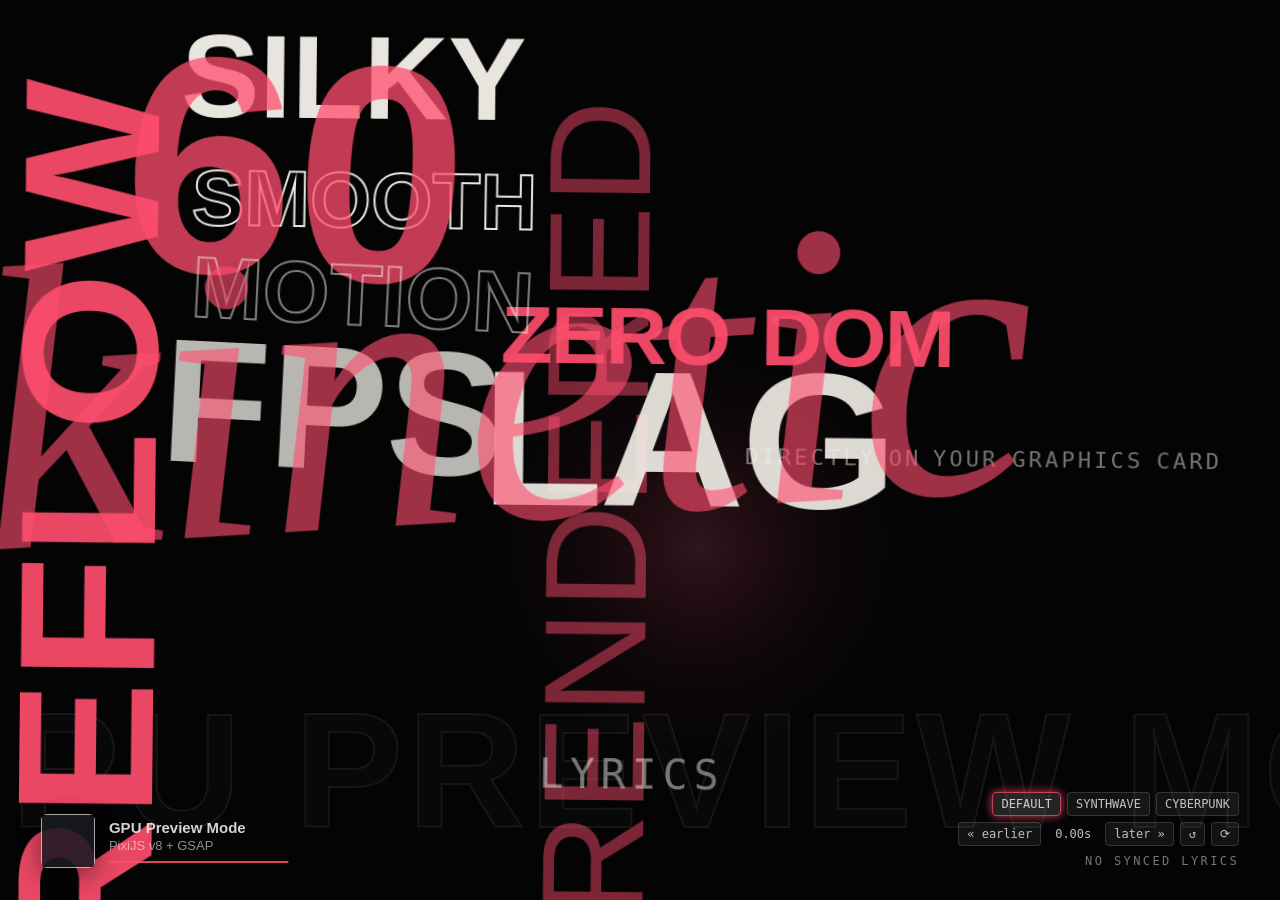
==== commit 422c9eca: "i forgor" ====
--- a/KineticWallpaper/WebContent/index.html
+++ b/KineticWallpaper/WebContent/index.html
@@ -14,7 +14,7 @@
 #gpu-wrap canvas{display:block;width:100%!important;height:100%!important}
 
 #hud{position:fixed;inset:0;pointer-events:none;z-index:20}
-#hud #sync{pointer-events:auto;z-index:21}
+#hud #sync,#hud #style-bar{pointer-events:auto;z-index:21}
 
 #info{position:absolute;left:calc(var(--rw,100vw)*.032);bottom:calc(var(--rh,100vh)*(.036 + var(--hudlift,0)));display:flex;align-items:center;gap:14px;font-family:"Segoe UI Variable Text","Segoe UI",sans-serif;opacity:.88;transition:opacity .4s}
 #art{width:54px;height:54px;border-radius:6px;object-fit:cover;background:#1a1a22;box-shadow:0 6px 24px rgba(0,0,0,.55)}
@@ -23,26 +23,43 @@
 #bar{width:180px;height:2px;background:rgba(255,255,255,.16);margin-top:8px;border-radius:2px;overflow:hidden}
 #bar i{display:block;height:100%;width:100%;transform-origin:0 50%;transform:scaleX(0);background:var(--accent);will-change:transform}
 
+#style-bar{position:absolute;right:calc(var(--rw,100vw)*.032);bottom:calc(var(--rh,100vh)*(.036 + var(--hudlift,0)) + 52px);display:flex;gap:6px;align-items:center;font:12px Consolas,monospace;opacity:.8;transition:opacity .2s}
+#style-bar:hover{opacity:1}
+#style-bar button,#sync button{background:rgba(255,255,255,.08);color:var(--text);border:1px solid rgba(255,255,255,.18);border-radius:4px;padding:4px 8px;font:inherit;cursor:pointer;transition:all .15s}
+#style-bar button:hover,#sync button:hover{border-color:var(--accent);color:var(--accent)}
+#style-bar button.active{border-color:var(--accent);background:rgba(255,255,255,.16);color:#fff;box-shadow:0 0 10px var(--accent)}
+
 #sync{position:absolute;right:calc(var(--rw,100vw)*.032);bottom:calc(var(--rh,100vh)*(.036 + var(--hudlift,0)) + 22px);display:flex;gap:6px;align-items:center;font:12px Consolas,monospace;opacity:.8;transition:opacity .2s}
 #sync:hover{opacity:1}
-#sync button{background:rgba(255,255,255,.08);color:var(--text);border:1px solid rgba(255,255,255,.18);border-radius:4px;padding:4px 8px;font:inherit;cursor:pointer}
-#sync button:hover{border-color:var(--accent);color:var(--accent)}
 #nv{min-width:52px;text-align:center}
 #status{position:absolute;right:calc(var(--rw,100vw)*.032);bottom:calc(var(--rh,100vh)*(.036 + var(--hudlift,0)));font:12px Consolas,monospace;letter-spacing:.2em;text-transform:uppercase;opacity:.48}
+
+/* Theme-specific HUD polish */
+body[data-style="synthwave"] #art{border:1px solid #ff2a85;box-shadow:0 0 18px rgba(255,42,133,.55)}
+body[data-style="synthwave"] #t{font-family:"Trebuchet MS",Impact,sans-serif;letter-spacing:1.5px;text-transform:uppercase;text-shadow:0 0 8px #ff2a85}
+body[data-style="synthwave"] #bar i{box-shadow:0 0 8px #00f0ff}
+
+body[data-style="cyberpunk"] #art{border-radius:0;clip-path:polygon(0 0,100% 0,100% calc(100% - 10px),calc(100% - 10px) 100%,0 100%);border:1px solid #fcee09}
+body[data-style="cyberpunk"] #t{font-family:Consolas,"Cascadia Mono",monospace;letter-spacing:2px;text-transform:uppercase;color:#fcee09}
+body[data-style="cyberpunk"] #style-bar button,body[data-style="cyberpunk"] #sync button{border-radius:0;clip-path:polygon(6px 0,100% 0,100% calc(100% - 6px),calc(100% - 6px) 100%,0 100%,0 6px)}
 
 #dbg{position:fixed;inset:0;pointer-events:none;display:none;z-index:8}
 #dbg div{position:absolute;outline:2px dashed #00e5ff;outline-offset:-2px;color:#00e5ff;font:600 18px Consolas,monospace;padding:12px}
 #dbg .scene{outline-color:#ffd400;color:#ffd400;text-align:right}
 #clk{position:fixed;left:50%;top:40%;transform:translate(-50%,-50%);display:none;font:600 22px Consolas,monospace;color:#ffd400;background:rgba(0,0,0,.78);padding:14px 20px;border-radius:6px;white-space:pre;z-index:9}
 </style>
-<!-- GPU Rendering (PixiJS v8 WebGPU/WebGL2) & Hardware Tween Engine (GSAP 3) -->
 <script src="pixi.min.js"></script>
 <script src="gsap.min.js"></script>
 </head>
-<body>
+<body data-style="default">
 <div id="gpu-wrap"></div>
 <div id="hud">
   <div id="info"><img id="art" alt=""><div><div id="t"></div><div id="a"></div><div id="bar"><i></i></div></div></div>
+  <div id="style-bar" role="group" aria-label="Visual Style">
+    <button data-st="default" class="active">DEFAULT</button>
+    <button data-st="synthwave">SYNTHWAVE</button>
+    <button data-st="cyberpunk">CYBERPUNK</button>
+  </div>
   <div id="sync" role="group" aria-label="Lyrics timing controls">
     <button data-d="0.1" title="show lyrics earlier">« earlier</button>
     <span id="nv">0.00s</span>
@@ -62,7 +79,7 @@
 const S={
   title:'',artist:'',album:'',playing:false,basePos:0,baseT:performance.now(),dur:0,offset:0,
   lines:[],idx:-99,reqId:0,beat:0,beatS:0,autoAccent:true,manualAccent:'#ff4d6d',
-  accentHex:0xff4d6d,accentCss:'#ff4d6d',textHex:0xf4f1ea,
+  accentHex:0xff4d6d,accentCss:'#ff4d6d',textHex:0xf4f1ea,visualStyle:'default',
   lastComp:'',cur:null,cache:new Map(),
   layout:'auto',theme:'mixed',chaos:.35,carry:true,camMode:'auto',camAmt:50,
   bgMode:'art',dim:.55,low:false,choreo:true,moodOn:true,lfmKey:'',
@@ -75,6 +92,42 @@
 try{const b=parseFloat(localStorage.getItem('kl:snapBias'));if(isFinite(b))S.snapBias=b}catch(e){}
 const SY={key:'',on:[],prev:0,avg:.02,last:-1,auto:0,nudge:0,lastCalc:0,enabled:false,flashT:0};
 const AU={low:0,mid:0,high:0,tot:0,lowA:.3,highA:.3,totA:.3,totSlow:.3,flat:0,lastKick:0,lastHat:0,lastDrop:0,dist:0,vocal:0,ev:{kick:0,hat:0,drop:0},cnt:{kick:0,hat:0,drop:0}};
+
+/* ---------- Visual Style Profiles ---------- */
+const STYLES={
+  default:{
+    bgHex:0x08080b,
+    textHex:0xf4f1ea,
+    accent:'#ff4d6d',
+    palHex:[0xff4d6d,0x3b82f6,0x8b5cf6,0xff4d6d],
+    fonts:['f-cond','f-black','f-impact','f-serif','f-mono'],
+    transitions:['slam','drop','zoom','spin','fade','wipe','rise','pop','gravity','collide','flip','swing','stretch','squash','rubber','skew','fly','orbit','split','iris','cascade','wave'],
+    glow:false,
+    chromatic:false
+  },
+  synthwave:{
+    bgHex:0x0d0221,
+    textHex:0x00f0ff,
+    accent:'#ff2a85',
+    secondaryHex:0xffbe0b,
+    palHex:[0xff2a85,0x7b2cbf,0x00f0ff,0xffbe0b],
+    fonts:['f-synth','f-chrome','f-impact','f-cond'],
+    transitions:['horizon','vhs-tracking','laser-wipe','zoom','rise','wave','echo','orbit'],
+    glow:true,
+    chromatic:false
+  },
+  cyberpunk:{
+    bgHex:0x05070a,
+    textHex:0xfcee09,
+    accent:'#00f0ff',
+    secondaryHex:0xff003c,
+    palHex:[0xfcee09,0x00f0ff,0xff003c,0x14f195],
+    fonts:['f-cyber','f-mono','f-black','f-impact'],
+    transitions:['glitch-snap','rgb-split','slam','collide','skew','stretch','fly','pop'],
+    glow:true,
+    chromatic:true
+  }
+};
 
 let RNG=null;const RR=()=>RNG?RNG():Math.random();
 const FONT_W={calm:{'f-serif':3,'f-mono':2,'f-cond':2,'f-black':.6,'f-impact':.3},intense:{'f-impact':3,'f-black':2.5,'f-cond':2,'f-serif':.4,'f-mono':.5}};
@@ -94,10 +147,12 @@
 const GPU={
   app:null,ready:false,
   bgContainer:null,bgSprite:null,bgSolid:null,blobSprites:[],
+  themeLayer:null,synthSun:null,synthGrid:null,cyberHud:null,scanlines:null,
   dimGfx:null,lightSprite:null,tickerText:null,
   cameraContainer:null,worldContainer:null,stageContainer:null,
   blurFilter:null,activeGroup:null,parkedGroups:[],
-  lightX:960,lightY:540,lightTargetX:960,lightTargetY:540,lightAlpha:.22,lightScale:1
+  lightX:960,lightY:540,lightTargetX:960,lightTargetY:540,lightAlpha:.22,lightScale:1,
+  gridScroll:0,glitchTimer:0
 };
 
 function cssToHex(css){
@@ -122,6 +177,40 @@
   grd.addColorStop(0.5,`rgba(${r},${g},${b},0.24)`);
   grd.addColorStop(0.82,`rgba(${r},${g},${b},0)`);
   ctx.fillStyle=grd;ctx.fillRect(0,0,size,size);
+  return PIXI.Texture.from(cv);
+}
+
+function makeSynthSunTexture(size){
+  const cv=document.createElement('canvas');cv.width=cv.height=size;
+  const ctx=cv.getContext('2d'),half=size/2,rad=size*0.44;
+  ctx.save();
+  ctx.beginPath();
+  ctx.arc(half,half,rad,0,Math.PI*2);
+  ctx.clip();
+  const grd=ctx.createLinearGradient(0,half-rad,0,half+rad);
+  grd.addColorStop(0,'#fff01f');
+  grd.addColorStop(0.45,'#ff7b00');
+  grd.addColorStop(0.85,'#ff007f');
+  grd.addColorStop(1,'#8a00d4');
+  ctx.fillStyle=grd;
+  ctx.fillRect(0,0,size,size);
+  // Horizontal outrun cutout bands on lower half
+  ctx.globalCompositeOperation='destination-out';
+  for(let i=0;i<7;i++){
+    const t=i/6;
+    const y=half+rad*(0.08+t*0.86);
+    const h=Math.max(2,size*(0.006+t*0.026));
+    ctx.fillRect(0,y,size,h);
+  }
+  ctx.restore();
+  return PIXI.Texture.from(cv);
+}
+
+function makeScanlineTexture(){
+  const cv=document.createElement('canvas');cv.width=4;cv.height=4;
+  const ctx=cv.getContext('2d');
+  ctx.fillStyle='rgba(0,0,0,0.28)';
+  ctx.fillRect(0,0,4,2);
   return PIXI.Texture.from(cv);
 }
 
@@ -152,7 +241,6 @@
   }
   GPU.bgContainer.addChild(GPU.bgSprite);
 
-  // Flowing animated color blobs (GPU sprites with additive blend)
   for(let i=0;i<4;i++){
     const sp=new PIXI.Sprite(makeRadialTexture(256,255,77,109));
     sp.anchor.set(0.5);sp.alpha=0;sp.blendMode='add';
@@ -161,6 +249,20 @@
   }
 
   GPU.dimGfx=new PIXI.Graphics();
+
+  // Dedicated procedural theme layer (Synthwave Sun/Grid & Cyberpunk HUD/Scanlines)
+  GPU.themeLayer=new PIXI.Container();
+  GPU.synthSun=new PIXI.Sprite(makeSynthSunTexture(512));
+  GPU.synthSun.anchor.set(0.5);
+  GPU.synthSun.visible=false;
+  GPU.synthGrid=new PIXI.Graphics();
+  GPU.synthGrid.visible=false;
+  GPU.cyberHud=new PIXI.Graphics();
+  GPU.cyberHud.visible=false;
+  GPU.scanlines=new PIXI.TilingSprite({texture:makeScanlineTexture(),width:1920,height:1080});
+  GPU.scanlines.visible=false;
+  GPU.themeLayer.addChild(GPU.synthSun,GPU.synthGrid,GPU.cyberHud,GPU.scanlines);
+
   GPU.lightSprite=new PIXI.Sprite(makeRadialTexture(512,255,77,109));
   GPU.lightSprite.anchor.set(0.5);
   GPU.lightSprite.blendMode='add';
@@ -187,6 +289,7 @@
 
   app.stage.addChild(GPU.bgContainer);
   app.stage.addChild(GPU.dimGfx);
+  app.stage.addChild(GPU.themeLayer);
   app.stage.addChild(GPU.lightSprite);
   app.stage.addChild(GPU.tickerText);
   app.stage.addChild(GPU.cameraContainer);
@@ -197,15 +300,62 @@
   app.ticker.add(onGpuTick);
 }
 
+function drawSynthwaveGrid(cw,ch,scroll){
+  const g=GPU.synthGrid;
+  g.clear();
+  const hy=ch*0.58;
+  // Horizon glow band
+  g.rect(0,hy-3,cw,6).fill({color:0xff2a85,alpha:0.75});
+  g.rect(0,hy,cw,ch-hy).fill({color:0x090118,alpha:0.78});
+
+  // Perspective vertical laser rays
+  const cols=18;
+  for(let i=-cols;i<=cols;i++){
+    const topX=cw*0.5+i*(cw*0.032);
+    const botX=cw*0.5+i*(cw*0.16);
+    g.moveTo(topX,hy).lineTo(botX,ch).stroke({color:0x00f0ff,width:1.5,alpha:0.42});
+  }
+  // Exponentially spaced horizontal scan lines scrolling toward viewer
+  const rows=14;
+  for(let r=0;r<rows;r++){
+    const phase=((r+scroll)%rows)/rows;
+    const y=hy+Math.pow(phase,2.15)*(ch-hy);
+    const alpha=0.12+phase*0.55;
+    g.moveTo(0,y).lineTo(cw,y).stroke({color:0xff2a85,width:1+phase*1.5,alpha});
+  }
+}
+
+function drawCyberpunkHud(cw,ch){
+  const g=GPU.cyberHud;
+  g.clear();
+  const m=24,len=48;
+  // Yellow/Cyan tactical corner brackets
+  g.moveTo(m,m+len).lineTo(m,m).lineTo(m+len,m).stroke({color:0xfcee09,width:3,alpha:0.85});
+  g.moveTo(cw-m-len,m).lineTo(cw-m,m).lineTo(cw-m,m+len).stroke({color:0xfcee09,width:3,alpha:0.85});
+  g.moveTo(m,ch-m-len).lineTo(m,ch-m).lineTo(m+len,ch-m).stroke({color:0x00f0ff,width:3,alpha:0.85});
+  g.moveTo(cw-m-len,ch-m).lineTo(cw-m,ch-m).lineTo(cw-m,ch-m-len).stroke({color:0x00f0ff,width:3,alpha:0.85});
+
+  // Subtle circuit ticks & side telemetry rules
+  for(let y=ch*0.2;y<=ch*0.8;y+=36){
+    const w=(Math.round(y)%72===0)?14:6;
+    g.moveTo(m,y).lineTo(m+w,y).stroke({color:0xfcee09,width:1.5,alpha:0.35});
+    g.moveTo(cw-m,y).lineTo(cw-m-w,y).stroke({color:0x00f0ff,width:1.5,alpha:0.35});
+  }
+  // Top warning hazard bar accent
+  g.rect(cw*0.35,10,cw*0.3,3).fill({color:0xff003c,alpha:0.75});
+}
+
 function redrawBackdrop(){
   if(!GPU.ready)return;
   const cw=GPU.app.screen.width,ch=GPU.app.screen.height;
+  const st=STYLES[S.visualStyle]||STYLES.default;
   GPU.bgSolid.clear();
-  const bgCol=S.bgMode==='color'&&S.customBgHex!=null?S.customBgHex:0x08080b;
+  const bgCol=S.bgMode==='color'&&S.customBgHex!=null?S.customBgHex:st.bgHex;
   GPU.bgSolid.rect(0,0,cw,ch).fill(bgCol);
 
+  const dimAlpha=S.visualStyle==='default'?(S.bgMode==='solid'||S.bgMode==='color'?0:S.dim):Math.max(0.68,S.dim);
   GPU.dimGfx.clear();
-  GPU.dimGfx.rect(0,0,cw,ch).fill({color:0x000000,alpha:S.bgMode==='solid'||S.bgMode==='color'?0:S.dim});
+  GPU.dimGfx.rect(0,0,cw,ch).fill({color:0x000000,alpha:dimAlpha});
 
   if(GPU.bgSprite.texture&&GPU.bgSprite.texture!==PIXI.Texture.EMPTY){
     const tw=GPU.bgSprite.texture.width||1,th=GPU.bgSprite.texture.height||1;
@@ -214,8 +364,30 @@
     GPU.bgSprite.scale.set(sc);
   }
 
+  // Update theme visuals
+  GPU.synthSun.visible=S.visualStyle==='synthwave';
+  GPU.synthGrid.visible=S.visualStyle==='synthwave';
+  GPU.cyberHud.visible=S.visualStyle==='cyberpunk';
+  GPU.scanlines.visible=S.visualStyle!=='default';
+
+  if(S.visualStyle==='synthwave'){
+    const sunSz=Math.min(cw,ch)*0.48;
+    GPU.synthSun.width=GPU.synthSun.height=sunSz;
+    GPU.synthSun.position.set(cw*0.5,ch*0.44);
+    drawSynthwaveGrid(cw,ch,GPU.gridScroll);
+  }
+  if(S.visualStyle==='cyberpunk'){
+    drawCyberpunkHud(cw,ch);
+  }
+  if(GPU.scanlines.visible){
+    GPU.scanlines.width=cw;
+    GPU.scanlines.height=ch;
+    GPU.scanlines.alpha=S.visualStyle==='cyberpunk'?0.55:0.35;
+  }
+
   const sc=S.scene||{x:0,y:0,w:cw,h:ch};
   GPU.tickerText.style.fontSize=Math.round(sc.h*0.23);
+  GPU.tickerText.style.stroke={color:st.textHex,width:2,alpha:S.visualStyle==='default'?0.07:0.14};
   fitTickerText();
   GPU.tickerText.y=sc.y+sc.h*0.96;
   const lsz=Math.max(sc.h*1.65,800);
@@ -248,7 +420,8 @@
   GPU.lightSprite.texture=makeRadialTexture(512,r,g,b);
   if(oldTex&&oldTex!==PIXI.Texture.EMPTY)oldTex.destroy(true);
 
-  const pal=S.palHex&&S.palHex.length?S.palHex:[hex,0x3b82f6,0x8b5cf6,hex];
+  const st=STYLES[S.visualStyle]||STYLES.default;
+  const pal=S.visualStyle!=='default'?st.palHex:(S.palHex&&S.palHex.length?S.palHex:[hex,0x3b82f6,0x8b5cf6,hex]);
   GPU.blobSprites.forEach((sp,i)=>{
     const c=pal[i%pal.length];
     const ot=sp.texture;
@@ -267,13 +440,39 @@
   }
 }
 
+function setVisualStyle(styleName){
+  const key=STYLES[styleName]?styleName:'default';
+  S.visualStyle=key;
+  document.body.dataset.style=key;
+  const st=STYLES[key];
+  S.textHex=st.textHex;
+
+  document.querySelectorAll('#style-bar button').forEach(btn=>{
+    btn.classList.toggle('active',btn.dataset.st===key);
+  });
+
+  if(key==='default'){
+    if(S.autoAccent&&S.baseAccent)setAccent(S.baseAccent);
+    else setAccent(S.manualAccent);
+  }else{
+    setAccent(st.accent);
+  }
+  updateLightTexture(S.accentHex);
+  redrawBackdrop();
+  S.idx=-99; // Force re-render of active lyric line in new style
+  reportHudBounds();
+}
+
 /* ---------- Font & Text Measurement ---------- */
 const FONT_SPECS={
   'f-cond':{family:'Bahnschrift, "Segoe UI", sans-serif',weight:'700',style:'normal',upper:true,letterSpacing:0},
   'f-black':{family:'"Segoe UI Black", "Arial Black", sans-serif',weight:'900',style:'normal',upper:true,letterSpacing:-2},
   'f-impact':{family:'Impact, Haettenschweiler, sans-serif',weight:'400',style:'normal',upper:true,letterSpacing:1},
   'f-serif':{family:'Georgia, "Times New Roman", serif',weight:'400',style:'italic',upper:false,letterSpacing:-1},
-  'f-mono':{family:'Consolas, "Cascadia Mono", monospace',weight:'400',style:'normal',upper:true,letterSpacing:14}
+  'f-mono':{family:'Consolas, "Cascadia Mono", monospace',weight:'400',style:'normal',upper:true,letterSpacing:14},
+  'f-synth':{family:'"Trebuchet MS", "Segoe UI Black", Impact, sans-serif',weight:'900',style:'italic',upper:true,letterSpacing:6},
+  'f-chrome':{family:'"Arial Black", Impact, sans-serif',weight:'900',style:'normal',upper:true,letterSpacing:3},
+  'f-cyber':{family:'Bahnschrift, Consolas, "Arial Black", sans-serif',weight:'800',style:'normal',upper:true,letterSpacing:5}
 };
 
 const measCanvas=document.createElement('canvas').getContext('2d');
@@ -715,6 +914,13 @@
     S.lastComp=layoutFor(words,ctx);S.prevLay=S.lastComp;
     RNG=seeded(hashStr(words.join(' ').toLowerCase()+'|'+S.lastComp+'|'+(ctx.rep||0)));
     let us=COMPS[S.lastComp](words);
+
+    // Style-specific font override so Synthwave & Cyberpunk use distinct typography
+    const st=STYLES[S.visualStyle];
+    if(st&&S.visualStyle!=='default'){
+      us.forEach(u=>{if(!u.deco)u.font=pick(st.fonts)});
+    }
+
     if(ctx.chorus){let big=null;for(const u of us)if(!u.deco&&(!big||u.fs>big.fs))big=u;if(big)big.mods=(big.mods||'').replace('outline','').trim()+' acc'}
     if(ctx.adlibOnly)for(const u of us){u.fs*=.6;u.mods='';u.font='f-serif'}
     us=declutter(us,words);
@@ -731,6 +937,11 @@
 };
 function pickTheme(){
   if(S.low)return pick(['fade','rise','wipe']);
+  if(S.visualStyle!=='default'){
+    const pool=STYLES[S.visualStyle].transitions;
+    const o=pool.filter(t=>t!==S.lastTheme);
+    return S.lastTheme=pick(o.length?o:pool);
+  }
   if(THEME_SETS.mixed.includes(S.theme))return S.theme;
   if(S.lineCtx&&S.lineCtx.chorus&&S.lineCtx.text){
     const scn0=sceneOf();const set=(scn0&&S.theme==='mixed'?scn0.themes:(THEME_SETS[S.theme]||THEME_SETS.mixed));
@@ -749,7 +960,9 @@
   const text=spec.upper?rawText.toUpperCase():rawText;
   const isAcc=(mods||'').includes('acc');
   const isOut=(mods||'').includes('outline')||(mods||'').includes('ghost');
+  const st=STYLES[S.visualStyle]||STYLES.default;
   const colHex=isAcc?S.accentHex:S.textHex;
+  const glowHex=isAcc?(st.secondaryHex||S.accentHex):S.accentHex;
 
   const style=new PIXI.TextStyle({
     fontFamily:spec.family,
@@ -757,9 +970,16 @@
     fontStyle:spec.style,
     fontSize:Math.max(10,Math.round(fs)),
     fill:isOut?{color:0x000000,alpha:0}:colHex,
-    stroke:isOut?{color:colHex,width:Math.max(2,Math.round(fs*0.022))}:undefined,
+    stroke:isOut?{color:colHex,width:Math.max(2,Math.round(fs*0.024))}:(S.visualStyle!=='default'?{color:0x05020d,width:Math.max(2,Math.round(fs*0.03))}:undefined),
+    dropShadow:st.glow?{
+      color:glowHex,
+      alpha:0.85,
+      blur:Math.max(8,Math.round(fs*0.18)),
+      distance:0,
+      angle:0
+    }:undefined,
     letterSpacing:spec.letterSpacing?Math.round(spec.letterSpacing*(fs/100)):0,
-    padding:Math.round(fs*0.25)
+    padding:Math.round(fs*0.32)
   });
 
   const node=new PIXI.Text({text,style});
@@ -782,6 +1002,7 @@
 
   const units=[],wordNodes=[];
   const prevUnits=S.carryFrom||[];
+  const st=STYLES[S.visualStyle]||STYLES.default;
 
   part.units.forEach((u,idx)=>{
     const unitContainer=new PIXI.Container();
@@ -798,7 +1019,6 @@
       const tn=createGpuTextNode(u.text,u.font,u.fs,u.mods,targetOp);
       unitContainer.addChild(tn);
     }else{
-      // Lay out individual word sprites horizontally inside unitContainer so each word highlights & animates independently on GPU
       const pieces=u.ids.map(id=>{
         const m=measure(words[id],u.font);
         return{id,w:m.w*u.fs/100};
@@ -808,21 +1028,35 @@
       let curX=-totalW/2;
 
       pieces.forEach((p,pi)=>{
-        const tn=createGpuTextNode(words[p.id],u.font,u.fs,u.mods,0.22);
         const wordWrap=new PIXI.Container();
         wordWrap.position.set(curX+p.w/2,0);
+
+        // Cyberpunk / Synthwave chromatic aberration ghost layers
+        let ghostA=null,ghostB=null;
+        if(st.chromatic){
+          ghostA=createGpuTextNode(words[p.id],u.font,u.fs,'outline',0.15);
+          ghostA.tint=0xff003c;
+          ghostA.blendMode='add';
+          ghostA.position.set(-4,-2);
+          ghostB=createGpuTextNode(words[p.id],u.font,u.fs,'outline',0.15);
+          ghostB.tint=0x00f0ff;
+          ghostB.blendMode='add';
+          ghostB.position.set(4,2);
+          wordWrap.addChild(ghostA,ghostB);
+        }
+
+        const tn=createGpuTextNode(words[p.id],u.font,u.fs,u.mods,0.22);
         wordWrap.addChild(tn);
         unitContainer.addChild(wordWrap);
         curX+=p.w+spaceW;
         wordNodes.push({
-          wrap:wordWrap,textNode:tn,t:times[p.id],w:words[p.id],i:p.id,
+          wrap:wordWrap,textNode:tn,ghostA,ghostB,t:times[p.id],w:words[p.id],i:p.id,
           next:times[p.id+1]??null,fired:false,isAcc:(u.mods||'').includes('acc'),
           worldX:sc.x+u.x+(curX-p.w/2-spaceW),worldY:sc.y+u.y
         });
       });
     }
 
-    // Shared-word carry-over: glide from previous line's world coordinates
     const carried=S.carry&&key&&prevUnits.find(o=>o.key===key&&o.entered&&!o.used);
     const rec={
       container:unitContainer,t:unitT,targetX:u.x,targetY:u.y,targetAngle:u.r||0,
@@ -836,12 +1070,10 @@
       rec.t=lineT;
     }
 
-    // Start hidden until its timestamp arrives
     unitContainer.alpha=0;
     units.push(rec);
   });
 
-  // Camera follow mode: smoothly pan/zoom camera container toward active line
   if(S.camMode!=='off'&&!S.low&&lineDur>1.2){
     const h=hashStr(words.join(' ')+'|cam');
     const dir=(h&1)?1:-1;
@@ -882,6 +1114,19 @@
   let sx=rec.targetX,sy=rec.targetY,sa=rec.targetAngle,ssx=rec.targetScaleX,ssy=rec.targetScaleY,ease='power3.out';
 
   switch(th){
+    case'horizon':sy=sc.h*0.58;ssx=0.18;ssy=0.08*rec.targetScaleY;ease='expo.out';break;
+    case'vhs-tracking':sx=rec.targetX+(rec.idx%2?140:-140);ssx=1.45;ssy=0.85*rec.targetScaleY;ease='steps(5)';break;
+    case'laser-wipe':sx=rec.targetX-sc.w*0.4;ssx=2.2;ssy=0.12*rec.targetScaleY;ease='power4.out';break;
+    case'glitch-snap':
+      sx=rec.targetX+(rec.idx%2?48:-48);sy=rec.targetY+rnd(-22,22);ssx=1.25;ssy=0.8*rec.targetScaleY;
+      c.position.set(sx,sy);c.angle=sa;c.scale.set(ssx,ssy);c.alpha=rec.targetOp;
+      gsap.timeline()
+        .to(c,{x:rec.targetX-24,y:rec.targetY+10,duration:0.05})
+        .to(c,{x:rec.targetX+16,y:rec.targetY-6,duration:0.05})
+        .to(c,{x:rec.targetX,y:rec.targetY,duration:0.06,ease:'power2.out'});
+      gsap.to(c.scale,{x:rec.targetScaleX,y:rec.targetScaleY,duration:0.16,ease:'steps(3)'});
+      return;
+    case'rgb-split':sx=rec.targetX+(rec.idx%2?-70:70);ssx=0.7;ssy=1.3*rec.targetScaleY;ease='expo.out';break;
     case'slam':sx=rec.targetX+(rec.idx%2?1:-1)*sc.w*.55;ease='expo.out';break;
     case'drop':sy=-sc.h*.25;sa=rec.targetAngle+rnd(-10,10);ease='back.out(1.4)';break;
     case'zoom':ssx=2.6;ssy=2.6*rec.targetScaleY;ease='power3.out';break;
@@ -917,11 +1162,12 @@
 
   const th=c.th,sc=c.scr,dur=0.45*Math.min(1,c.fast);
   let dx=0,dy=0,dScale=1,dAngle=0;
-  if(th==='slam')dx=(Math.random()<.5?-1:1)*sc.w*.35;
+  if(th==='slam'||th==='vhs-tracking')dx=(Math.random()<.5?-1:1)*sc.w*.35;
   else if(th==='drop'||th==='gravity')dy=sc.h*.45;
-  else if(th==='rise')dy=-sc.h*.22;
+  else if(th==='rise'||th==='horizon')dy=-sc.h*.22;
   else if(th==='zoom')dScale=1.6;
   else if(th==='pop'||th==='spin'){dScale=0.4;dAngle=25;}
+  else if(th==='glitch-snap'||th==='rgb-split'){dx=(Math.random()<.5?-1:1)*90;dScale=1.15;}
 
   gsap.to(gc,{
     x:gc.x+dx,
@@ -929,7 +1175,7 @@
     angle:gc.angle+dAngle,
     alpha:0,
     duration:dur,
-    ease:'power2.in',
+    ease:th==='glitch-snap'?'steps(4)':'power2.in',
     onComplete:()=>{try{gc.destroy({children:true})}catch(e){}}
   });
   if(dScale!==1){
@@ -955,11 +1201,14 @@
   const wrap=wn.wrap,tn=wn.textNode;
   if(typeof gsap!=='undefined'){
     gsap.to(tn,{alpha:1,duration:0.16,ease:'power2.out'});
+    if(wn.ghostA&&wn.ghostB){
+      gsap.fromTo(wn.ghostA,{x:-14,alpha:0.95},{x:-3,alpha:0.45,duration:0.28,ease:'steps(3)'});
+      gsap.fromTo(wn.ghostB,{x:14,alpha:0.95},{x:3,alpha:0.45,duration:0.28,ease:'steps(3)'});
+    }
   }else{
     tn.alpha=1;
   }
 
-  // Aim ambient spotlight toward active word
   GPU.lightTargetX=wn.worldX;
   GPU.lightTargetY=wn.worldY;
 
@@ -979,6 +1228,10 @@
     case'fade':gsap.to(tn,{alpha:.35,duration:Math.max(0.8,hold)});return;
     case'stretch':gsap.fromTo(wrap.scale,{x:1.65,y:1},{x:1,y:1,duration:0.65,ease:'power3.out'});return;
     case'pulse':gsap.to(wrap.scale,{x:1.18,y:1.18,duration:0.18,yoyo:true,repeat:3});return;
+  }
+
+  if(S.visualStyle==='cyberpunk'){
+    gsap.fromTo(wrap,{x:rnd(-8,8)},{x:0,duration:0.14,ease:'steps(2)'});
   }
 
   if(hold>.75){
@@ -1106,17 +1359,18 @@
   const d=new Date();let h=d.getHours(),suf='';
   if(!S.clock24){suf=h<12?' AM':' PM';h=h%12||12}
   const time=(S.clock24?String(h).padStart(2,'0'):String(h))+':'+String(d.getMinutes()).padStart(2,'0')+suf;
-  const key=time+d.getDate();
+  const key=time+d.getDate()+S.visualStyle;
   if(key===S.clockKey&&S.cur)return;
   S.clockKey=key;
   retireGpuLine(S.cur);
   const words=[time,DAYS[d.getDay()],`${d.getDate()} ${MONTHS[d.getMonth()]}`];
   const sc=S.scene;
-  const m=measure(words[0],'f-cond'),fs=Math.min(100*sc.w*.58/m.w,100*sc.h*.52/m.h),th=m.h*fs/100;
+  const mainF=S.visualStyle==='synthwave'?'f-synth':S.visualStyle==='cyberpunk'?'f-cyber':'f-cond';
+  const m=measure(words[0],mainF),fs=Math.min(100*sc.w*.58/m.w,100*sc.h*.52/m.h),th=m.h*fs/100;
   const dfs=Math.min(sc.h*.1,100*sc.w*.4/measure(words[1],'f-serif').w);
   const mfs=Math.min(sc.h*.04,100*sc.w*.5/measure(words[2],'f-mono').w);
   const units=[
-    {ids:[0],font:'f-cond',fs,x:sc.w/2,y:sc.h*.51,r:0,mods:'',op:.95},
+    {ids:[0],font:mainF,fs,x:sc.w/2,y:sc.h*.51,r:0,mods:'',op:.95},
     {ids:[1],font:'f-serif',fs:dfs,x:sc.w/2,y:sc.h*.51-th/2-dfs*.55,r:0,mods:'acc',op:1},
     {ids:[2],font:'f-mono',fs:mfs,x:sc.w/2,y:sc.h*.51+th/2+mfs*1.3,r:0,mods:'',op:.75}
   ];
@@ -1197,7 +1451,6 @@
   }
   const img=new Image();
   img.onload=()=>{
-    // Extract vibrant accent color
     const c=document.createElement('canvas');c.width=c.height=24;const x=c.getContext('2d');x.drawImage(img,0,0,24,24);
     const d=x.getImageData(0,0,24,24).data;let best=-1,bh=0,bs=0;const px=[];
     for(let i=0;i<d.length;i+=4){
@@ -1208,10 +1461,11 @@
     S.baseAccent=bs<.15?'hsl(0,0%,94%)':`hsl(${bh.toFixed(0)},${Math.max(65,bs*100).toFixed(0)}%,64%)`;
     px.sort((a,b)=>b[3]-a[3]);
     S.palHex=px.slice(0,4).map(p=>((p[0]<<16)|(p[1]<<8)|p[2]));
-    if(S.autoAccent)setAccent(S.baseAccent);
-    else updateLightTexture(S.accentHex);
-
-    // Upload downscaled texture to GPU background sprite
+    if(S.visualStyle==='default'){
+      if(S.autoAccent)setAccent(S.baseAccent);
+      else updateLightTexture(S.accentHex);
+    }
+
     if(GPU.ready){
       const bc=document.createElement('canvas');bc.width=bc.height=128;
       const bx=bc.getContext('2d');bx.filter='saturate(1.4)';bx.drawImage(img,0,0,128,128);
@@ -1269,21 +1523,45 @@
   S.beatS+=(S.beat-S.beatS)*(S.beat>S.beatS?.15:.05);
   const R=S.low?Math.min(S.react,.25):S.react;
 
-  // Background drift & beat reaction on GPU sprites
   if(GPU.ready){
     const t=now/1000;
+    const cw=GPU.app.screen.width,ch=GPU.app.screen.height;
+
     if(S.bgMode==='drift'&&S.playing&&!S.low){
-      const cw=GPU.app.screen.width,ch=GPU.app.screen.height;
       GPU.bgSprite.x=cw/2+Math.sin(t*0.18)*cw*0.03;
       GPU.bgSprite.y=ch/2+Math.cos(t*0.14)*ch*0.025;
       GPU.bgSprite.angle=Math.sin(t*0.11)*1.2;
     }
+
+    // Synthwave scrolling grid & pulsing retro sun
+    if(S.visualStyle==='synthwave'){
+      const spd=S.playing?(1.6+S.beatS*3.5):0.6;
+      GPU.gridScroll=(GPU.gridScroll+dt*spd)%14;
+      drawSynthwaveGrid(cw,ch,GPU.gridScroll);
+      const sunPulse=1+S.beatS*0.08*R;
+      GPU.synthSun.scale.set(sunPulse);
+    }
+
+    // Cyberpunk CRT scanline roll & micro-glitch jitter
+    if(S.visualStyle==='cyberpunk'){
+      GPU.scanlines.tilePosition.y=(GPU.scanlines.tilePosition.y+dt*28)%4;
+      GPU.glitchTimer-=dt;
+      if(GPU.glitchTimer<=0&&!S.low){
+        GPU.glitchTimer=rnd(0.25,1.8);
+        if(S.cur&&S.cur.container&&RR()<0.45){
+          const gc=S.cur.container;
+          const ox=gc.x;
+          gc.x=ox+rnd(-12,12);
+          setTimeout(()=>{if(gc&&!gc.destroyed)gc.x=ox},45);
+        }
+      }
+    }
+
     if(GPU.tickerText.text){
       tickerOffset=(tickerOffset+dt*55)%Math.max(1,GPU.tickerText.width*0.5);
       GPU.tickerText.x=-tickerOffset;
     }
 
-    // Ambient spotlight smooth follow + kick/drop pulse
     GPU.lightX+=(GPU.lightTargetX-GPU.lightX)*0.08;
     GPU.lightY+=(GPU.lightTargetY-GPU.lightY)*0.08;
     GPU.lightSprite.position.set(GPU.lightX,GPU.lightY);
@@ -1310,11 +1588,10 @@
     GPU.lightSprite.alpha=S.low?0:GPU.lightAlpha;
     GPU.lightSprite.scale.set(GPU.lightScale);
 
-    // Subtle idle camera breathing
     if(!S.low){
       const breath=1+S.beatS*0.008*R+Math.sin(t*0.25)*0.006;
-      GPU.worldContainer.position.set(GPU.app.screen.width/2,GPU.app.screen.height/2);
-      GPU.worldContainer.pivot.set(GPU.app.screen.width/2,GPU.app.screen.height/2);
+      GPU.worldContainer.position.set(cw/2,ch/2);
+      GPU.worldContainer.pivot.set(cw/2,ch/2);
       GPU.worldContainer.scale.set(breath);
       GPU.worldContainer.angle=Math.sin(t*0.16)*0.45;
     }
@@ -1326,7 +1603,6 @@
   }
   if(SY.flashT&&now-SY.flashT>3500){SY.flashT=0;status(S.src||'')}
 
-  // Idle Clock Mode
   const idle=S.clockOn&&(!S.playing||!S.title)&&now-S.idleSince>3000;
   if(idle){
     if(!S.clockMode){S.clockMode=true;if(GPU.tickerText)GPU.tickerText.alpha=0;$('info').style.visibility='hidden'}
@@ -1398,10 +1674,26 @@
   GPU.lightTargetY=S.scene.y+S.scene.h/2;
   redrawBackdrop();
   S.idx=-99;
+  reportHudBounds();
+}
+function reportHudBounds(){
+  const bridge=window.chrome&&window.chrome.webview;
+  if(!bridge)return;
+  const buttons=Array.from(document.querySelectorAll('#style-bar button,#sync button')).map(b=>{
+    const r=b.getBoundingClientRect();
+    return{left:r.left,top:r.top,right:r.right,bottom:r.bottom};
+  });
+  bridge.postMessage({type:'hudBounds',data:{width:innerWidth,height:innerHeight,buttons}});
 }
 addEventListener('resize',()=>{clearTimeout(window._rzT);window._rzT=setTimeout(layout,250)});
 
-/* ---------- Sync & Track State ---------- */
+/* ---------- Style & Sync Controls ---------- */
+$('style-bar').addEventListener('click',e=>{
+  const b=e.target instanceof Element?e.target.closest('button'):null;
+  if(!b||!b.dataset.st)return;
+  setVisualStyle(b.dataset.st);
+});
+
 function resetSync(key){SY.key=key;SY.on=[];SY.auto=0;SY.last=-1;try{SY.nudge=+(localStorage.getItem('kl:'+key)||0)}catch(e){SY.nudge=0}updNudge()}
 function saveNudge(){try{SY.nudge?localStorage.setItem('kl:'+SY.key,SY.nudge.toFixed(2)):localStorage.removeItem('kl:'+SY.key)}catch(e){}}
 function updNudge(){const v=SY.nudge;$('nv').textContent=(v>0?'+':'')+v.toFixed(2)+'s'}
@@ -1434,12 +1726,13 @@
 window.wallpaperPropertyListener={applyUserProperties(p){
   if(!p||typeof p!=='object')return;
   for(const k in p)if(!p[k]||typeof p[k]!=='object'||p[k].value==null)delete p[k];
+  try{if(p.style)setVisualStyle(p.style.value);}catch(e){}
   try{if(p.offset)S.offset=+p.offset.value||0;}catch(e){}
   try{if(p.dim){S.dim=Math.max(0,Math.min(1,(+p.dim.value||0)/100));redrawBackdrop()}}catch(e){}
   try{if(p.invert)root.classList.toggle('inv',!!p.invert.value);}catch(e){}
   try{if(p.accent)S.manualAccent=wpColor(p.accent.value);}catch(e){}
   try{if(p.autoaccent)S.autoAccent=p.autoaccent.value;}catch(e){}
-  try{if(p.accent||p.autoaccent){if(!S.autoAccent)setAccent(S.manualAccent);else if(S.baseAccent)setAccent(S.baseAccent)}}catch(e){}
+  try{if(p.accent||p.autoaccent){if(S.visualStyle==='default'){if(!S.autoAccent)setAccent(S.manualAccent);else if(S.baseAccent)setAccent(S.baseAccent)}}}catch(e){}
   let re=false;
   try{if(p.transition)S.theme=p.transition.value;}catch(e){}
   try{if(p.layout){S.layout=p.layout.value;S.idx=-99}}catch(e){}
@@ -1448,12 +1741,14 @@
   try{if(p.camera)S.camMode=p.camera.value;}catch(e){}
   try{if(p.camamount)S.camAmt=isFinite(+p.camamount.value)?+p.camamount.value:S.camAmt;}catch(e){}
   try{if(p.preset&&p.preset.value!=='custom'){const P={
-      minimal:{theme:'smooth',layout:'flow',chaos:0,react:.3,carry:true,bg:'solid'},
-      calm:{theme:'smooth',layout:'auto',chaos:.1,react:.45,carry:true},
-      balanced:{theme:'mixed',layout:'auto',chaos:.35,react:.6,carry:true},
-      hype:{theme:'energetic',layout:'auto',chaos:.6,react:1,carry:true},
-      chaos:{theme:'mixed',layout:'auto',chaos:1,react:.9,carry:true}}[p.preset.value];
-    if(P){S.theme=P.theme;S.layout=P.layout;S.chaos=P.chaos;S.react=P.react;S.carry=P.carry;if(P.bg)applyBgMode(P.bg);S.idx=-99}}}catch(e){}
+      minimal:{theme:'smooth',layout:'flow',chaos:0,react:.3,carry:true,bg:'solid',style:'default'},
+      calm:{theme:'smooth',layout:'auto',chaos:.1,react:.45,carry:true,style:'default'},
+      balanced:{theme:'mixed',layout:'auto',chaos:.35,react:.6,carry:true,style:'default'},
+      hype:{theme:'energetic',layout:'auto',chaos:.6,react:1,carry:true,style:'default'},
+      chaos:{theme:'mixed',layout:'auto',chaos:1,react:.9,carry:true,style:'default'},
+      synthwave:{theme:'mixed',layout:'auto',chaos:.35,react:.75,carry:true,style:'synthwave'},
+      cyberpunk:{theme:'energetic',layout:'auto',chaos:.65,react:.95,carry:true,style:'cyberpunk'}}[p.preset.value];
+    if(P){S.theme=P.theme;S.layout=P.layout;S.chaos=P.chaos;S.react=P.react;S.carry=P.carry;if(P.bg)applyBgMode(P.bg);if(P.style)setVisualStyle(P.style);S.idx=-99}}}catch(e){}
   try{if(p.bgmode)applyBgMode(p.bgmode.value);}catch(e){}
   try{if(p.lowpower){S.low=p.lowpower.value}}catch(e){}
   try{if(p.choreo){S.choreo=p.choreo.value;S.idx=-99}}catch(e){}
@@ -1468,6 +1763,7 @@
   try{if(p.layoutmode){S.layoutMode=p.layoutmode.value;re=true}}catch(e){}
   try{if(p.monitors&&p.monitors.value){S.monitors=p.monitors.value;re=true}}catch(e){}
   if(re)try{layout()}catch(e){}
+  else try{reportHudBounds()}catch(e){}
 }};
 
 (async function boot(){
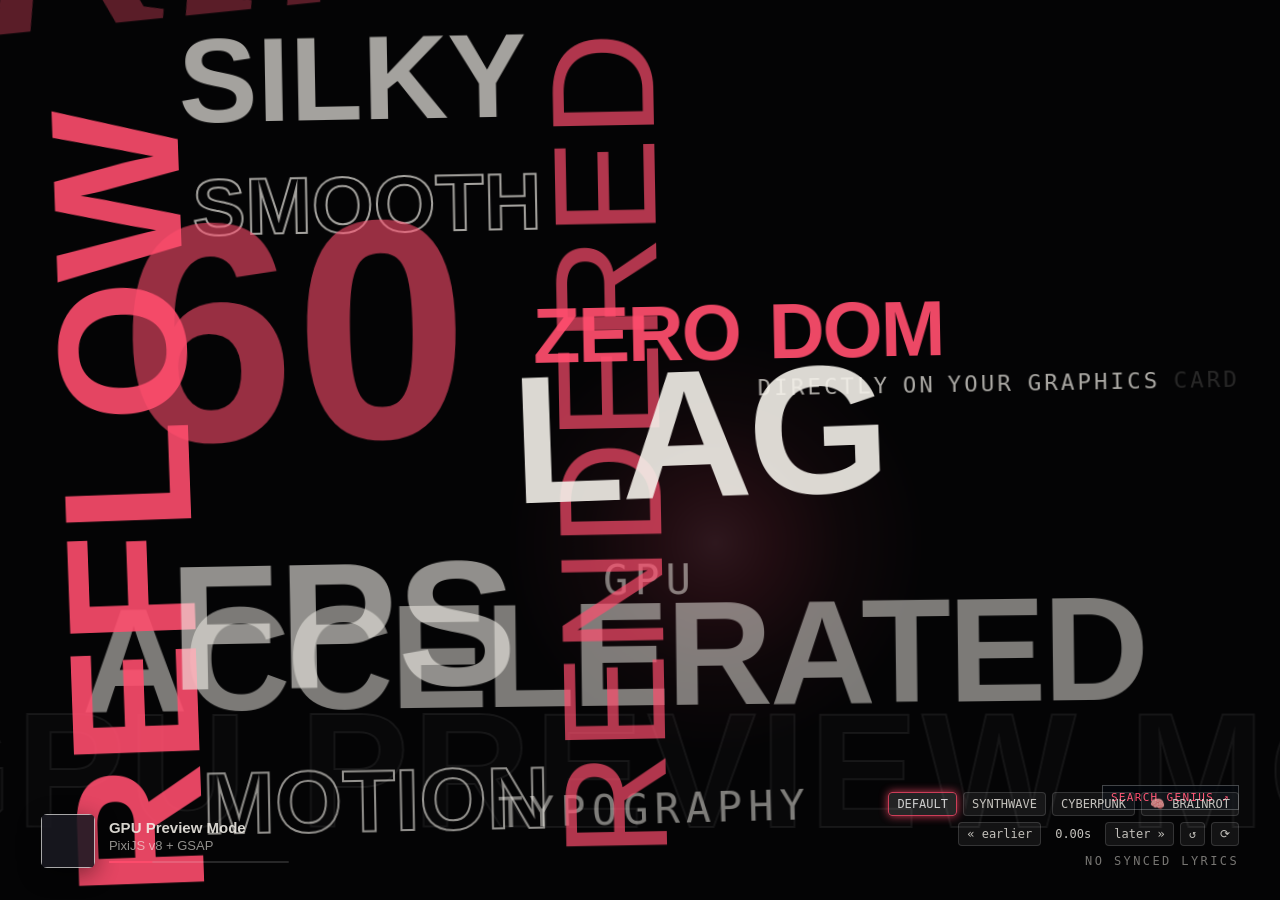
==== commit 5ed6f618: "better lyrics loading, more sources, new themes," ====
--- a/KineticWallpaper/WebContent/index.html
+++ b/KineticWallpaper/WebContent/index.html
@@ -8,7 +8,7 @@
 *{margin:0;padding:0;box-sizing:border-box}
 html,body{width:100%;height:100%;overflow:hidden;background:#08080b;color:var(--text);user-select:none}
 html.inv,html.inv body{background:#f7f7f4}
-html.inv #gpu-wrap,html.inv #hud,html.inv #clk,html.inv #dbg{filter:invert(1) hue-rotate(180deg)}
+html.inv #gpu-wrap,html.inv #hud,html.inv #theme-overlay,html.inv #clk,html.inv #dbg{filter:invert(1) hue-rotate(180deg)}
 
 #gpu-wrap{position:fixed;inset:0;width:100%;height:100%}
 #gpu-wrap canvas{display:block;width:100%!important;height:100%!important}
@@ -33,6 +33,11 @@
 #sync:hover{opacity:1}
 #nv{min-width:52px;text-align:center}
 #status{position:absolute;right:calc(var(--rw,100vw)*.032);bottom:calc(var(--rh,100vh)*(.036 + var(--hudlift,0)));font:12px Consolas,monospace;letter-spacing:.2em;text-transform:uppercase;opacity:.48}
+#genius-link{position:absolute;right:calc(var(--rw,100vw)*.032);bottom:calc(var(--rh,100vh)*(.036 + var(--hudlift,0)) + 58px);display:none;pointer-events:auto;color:var(--accent);font:11px Consolas,monospace;letter-spacing:.12em;text-decoration:none;padding:5px 8px;border:1px solid rgba(255,255,255,.25);background:rgba(5,8,14,.78)}
+#genius-link:hover{color:#fff;border-color:var(--accent);text-shadow:0 0 8px var(--accent)}
+body[data-style="cyberpunk"] #genius-link{border-radius:0;border-color:rgba(0,240,255,.45);background:rgba(4,15,20,.9);color:#fcee09}
+body[data-style="synthwave"] #genius-link{border-color:rgba(255,92,190,.55);background:rgba(20,5,35,.86);color:#00efff}
+#mm-tracking{position:fixed;width:1px;height:1px;opacity:0;pointer-events:none}
 
 /* Theme-specific HUD polish */
 body[data-style="synthwave"] #art{border:1px solid #ff2a85;box-shadow:0 0 18px rgba(255,42,133,.55)}
@@ -42,6 +47,104 @@
 body[data-style="cyberpunk"] #art{border-radius:0;clip-path:polygon(0 0,100% 0,100% calc(100% - 10px),calc(100% - 10px) 100%,0 100%);border:1px solid #fcee09}
 body[data-style="cyberpunk"] #t{font-family:Consolas,"Cascadia Mono",monospace;letter-spacing:2px;text-transform:uppercase;color:#fcee09}
 body[data-style="cyberpunk"] #style-bar button,body[data-style="cyberpunk"] #sync button{border-radius:0;clip-path:polygon(6px 0,100% 0,100% calc(100% - 6px),calc(100% - 6px) 100%,0 100%,0 6px)}
+
+/* A light, full-screen finish keeps each theme present without sitting on the lyrics. */
+#theme-overlay{position:fixed;inset:0;z-index:12;overflow:hidden;pointer-events:none;display:none}
+#theme-overlay:before,#theme-overlay:after{content:"";position:absolute;inset:0;pointer-events:none}
+#theme-overlay:after{z-index:0;background:radial-gradient(ellipse at center,transparent 48%,rgba(0,0,0,.44) 100%);opacity:.46}
+.theme-ui{position:absolute;z-index:1;font-family:Consolas,"Cascadia Mono",monospace;pointer-events:none}
+#synth-ui,#cyber-ui,#cyber-mark,#brainrot-ui{display:none}
+
+/* SYNTHWAVE // a living VHS title card */
+body[data-style="synthwave"] #theme-overlay{display:block}
+body[data-style="synthwave"] #synth-ui{display:block}
+body[data-style="synthwave"] #theme-overlay:before{
+  opacity:.27;
+  background:repeating-linear-gradient(0deg,rgba(255,255,255,.12) 0,rgba(255,255,255,.12) 1px,transparent 1px,transparent 4px);
+  animation:vhs-roll 18s linear infinite
+}
+#synth-ui{inset:0;color:#ffb6df;text-shadow:0 0 10px rgba(255,42,133,.7);font-size:11px;letter-spacing:.18em}
+#synth-topline{position:absolute;left:3.2%;right:3.2%;top:3.5%;display:flex;align-items:center;justify-content:space-between;opacity:.82}
+#synth-brand{font:900 clamp(13px,1.3vw,23px)/1 "Trebuchet MS",Impact,sans-serif;letter-spacing:.32em;color:#ff5ebc;text-transform:uppercase;text-shadow:0 0 14px rgba(255,42,133,.8)}
+#synth-rds{margin-left:18px;color:#80f8ff;font-size:10px;letter-spacing:.24em;text-align:right;text-shadow:0 0 9px rgba(0,240,255,.7)}
+#synth-osd{position:absolute;left:50%;top:8%;transform:translateX(-50%);display:flex;align-items:center;gap:12px;padding:7px 10px;border:1px solid rgba(255,94,188,.42);background:linear-gradient(100deg,rgba(20,5,35,.76),rgba(44,8,49,.18));box-shadow:0 0 22px rgba(255,42,133,.12);letter-spacing:.18em;font-size:9px;white-space:nowrap}
+#synth-osd .rec{display:inline-flex;align-items:center;gap:7px;color:#fff0f8}
+#synth-osd .rec i{width:7px;height:7px;border-radius:50%;background:#ff356f;box-shadow:0 0 10px #ff356f;animation:rec-blink 1.2s steps(2,end) infinite}
+#synth-counter{display:flex;align-items:center;gap:9px;color:#82f6ff}
+#synth-tape{width:clamp(70px,8vw,150px);height:3px;background:rgba(130,246,255,.2);overflow:hidden}
+#synth-tape i{display:block;width:100%;height:100%;transform:scaleX(0);transform-origin:left;background:linear-gradient(90deg,#ff3caa,#00efff);box-shadow:0 0 9px #00efff}
+#synth-stamp{position:absolute;right:3.2%;top:11%;color:#ffc857;font-size:9px;letter-spacing:.26em;opacity:.72;text-align:right}
+body[data-style="synthwave"] #info{padding:10px 13px 10px 10px;border:1px solid rgba(255,42,133,.28);border-left:3px solid #ff2a85;background:linear-gradient(105deg,rgba(16,5,30,.82),rgba(16,5,30,.08));box-shadow:0 0 26px rgba(255,42,133,.14)}
+body[data-style="synthwave"] #t{font-family:"Trebuchet MS",Impact,sans-serif;letter-spacing:1.8px;text-transform:uppercase;color:#fff1fa;text-shadow:0 0 8px #ff2a85,2px 0 rgba(0,240,255,.26)}
+body[data-style="synthwave"] #a{font-family:Consolas,monospace;letter-spacing:.08em;color:#8ff7ff}
+body[data-style="synthwave"] #style-bar button,body[data-style="synthwave"] #sync button{border-color:rgba(255,92,190,.45);border-radius:2px;background:rgba(20,5,35,.78);box-shadow:inset 0 0 12px rgba(255,42,133,.08);text-shadow:0 0 8px rgba(0,240,255,.4)}
+body[data-style="synthwave"] #style-bar button.active,body[data-style="synthwave"] #sync button:hover{border-color:#00efff;color:#fff;box-shadow:0 0 12px rgba(0,240,255,.48),inset 0 0 10px rgba(0,240,255,.16)}
+
+/* CYBERPUNK // a hostile, noisy city network leaking through the glass */
+body[data-style="cyberpunk"] #theme-overlay{display:block}
+body[data-style="cyberpunk"] #cyber-ui,body[data-style="cyberpunk"] #cyber-mark{display:block}
+body[data-style="cyberpunk"] #theme-overlay:before{
+  opacity:.19;
+  background:repeating-linear-gradient(0deg,rgba(0,240,255,.19) 0,rgba(0,240,255,.19) 1px,transparent 1px,transparent 4px),linear-gradient(90deg,rgba(255,0,60,.06),transparent 17%,transparent 83%,rgba(0,240,255,.055));
+  animation:crt-drift 11s linear infinite
+}
+#cyber-ui{left:3.2%;top:3.2%;width:min(310px,27vw);color:#bffaff;text-shadow:0 0 8px rgba(0,240,255,.45);font-size:10px;letter-spacing:.1em}
+#cyber-head{display:flex;align-items:center;justify-content:space-between;gap:10px;padding:0 0 7px 9px;border-left:3px solid #fcee09;border-bottom:1px solid rgba(0,240,255,.52);background:linear-gradient(90deg,rgba(5,12,18,.84),rgba(5,12,18,.18));text-transform:uppercase}
+#cyber-head strong{color:#fcee09;font-size:11px;letter-spacing:.2em}
+#cyber-head span:last-child{color:#ff3154;font-size:9px}
+#cyber-log{margin-top:7px;padding:8px 9px;border-left:1px solid rgba(0,240,255,.34);background:linear-gradient(90deg,rgba(2,9,14,.64),transparent);color:rgba(166,244,247,.7);font:9px/1.65 Consolas,"Cascadia Mono",monospace;white-space:pre;letter-spacing:.045em}
+#cyber-foot{display:flex;align-items:center;justify-content:space-between;gap:10px;margin-top:6px;color:rgba(252,238,9,.78);font-size:8px;letter-spacing:.18em;text-transform:uppercase}
+#cyber-spectrum{display:flex;align-items:flex-end;gap:2px;height:13px;width:60px}
+#cyber-spectrum i{flex:1;height:100%;transform:scaleY(var(--level,.08));transform-origin:bottom;background:#00f0ff;box-shadow:0 0 5px rgba(0,240,255,.6)}
+#cyber-mark{position:absolute;right:3.2%;top:3.4%;display:flex;align-items:center;gap:8px;padding:7px 10px;border-right:2px solid #ff003c;background:linear-gradient(270deg,rgba(28,4,12,.68),transparent);color:rgba(255,255,255,.64);font-size:9px;letter-spacing:.2em;text-align:right}
+#cyber-mark b{color:#ff3154;font-weight:700}
+#cyber-mark i{width:6px;height:6px;background:#ff003c;box-shadow:0 0 8px #ff003c;animation:rec-blink .8s steps(2,end) infinite}
+body[data-style="cyberpunk"] #info{padding:9px 12px 9px 9px;border:1px solid rgba(0,240,255,.36);border-left:3px solid #fcee09;border-radius:0;background:linear-gradient(100deg,rgba(2,9,14,.9),rgba(2,9,14,.22));box-shadow:5px 5px 0 rgba(255,0,60,.15),0 0 22px rgba(0,240,255,.12)}
+body[data-style="cyberpunk"] #art{filter:saturate(.8) contrast(1.18)}
+body[data-style="cyberpunk"] #t{color:#fcee09;text-shadow:2px 0 rgba(255,0,60,.55),-2px 0 rgba(0,240,255,.48),0 0 11px rgba(252,238,9,.42)}
+body[data-style="cyberpunk"] #a{color:#8debf0;font:11px Consolas,"Cascadia Mono",monospace;letter-spacing:.08em}
+body[data-style="cyberpunk"] #bar{height:3px;border-radius:0;background:rgba(0,240,255,.16)}
+body[data-style="cyberpunk"] #bar i{background:linear-gradient(90deg,#00f0ff,#fcee09,#ff003c);box-shadow:0 0 9px #00f0ff}
+body[data-style="cyberpunk"] #sync{padding:5px 7px;border-left:2px solid #ff003c;background:rgba(2,8,13,.78);box-shadow:0 0 18px rgba(0,240,255,.1)}
+body[data-style="cyberpunk"] #style-bar{padding:5px 6px;border-left:2px solid #00f0ff;background:rgba(2,8,13,.78)}
+body[data-style="cyberpunk"] #style-bar button,body[data-style="cyberpunk"] #sync button{border:1px solid rgba(0,240,255,.35);background:rgba(4,15,20,.82);color:#b7faff}
+body[data-style="cyberpunk"] #style-bar button.active,body[data-style="cyberpunk"] #sync button:hover{border-color:#fcee09;color:#fcee09;background:rgba(38,35,3,.55);box-shadow:0 0 12px rgba(252,238,9,.26)}
+/* BRAINROT // terminally online status board, loud colors with readable lyrics */
+body[data-style="brainrot"] #theme-overlay{display:block}
+body[data-style="brainrot"] #brainrot-ui{display:block}
+#brainrot-ui{position:absolute;right:3.2%;top:3.3%;width:min(390px,42vw);padding:12px 14px 10px;border:2px solid #00ff66;border-right:8px solid #ff00e5;background:linear-gradient(125deg,rgba(16,0,28,.94),rgba(0,20,30,.87));box-shadow:6px 6px 0 rgba(255,0,229,.38),0 0 24px rgba(0,255,102,.28);color:#00ff66;text-shadow:1px 1px #ff1744;font-family:Impact,"Arial Black",sans-serif;transform:rotate(.6deg);animation:brainrot-glow 3.2s ease-in-out infinite alternate}
+.br-header{display:flex;justify-content:space-between;gap:10px;align-items:center;padding-bottom:7px;border-bottom:1px dashed rgba(0,255,102,.64);font-size:clamp(12px,1vw,17px);letter-spacing:.1em;color:#ffff00}
+.br-header b{color:#fff;text-align:right;font-size:.88em}
+.br-metrics{display:grid;grid-template-columns:repeat(3,minmax(0,1fr));gap:5px;margin-top:8px;font:700 10px/1.25 "Comic Sans MS",Impact,sans-serif;letter-spacing:.04em;color:#00ffff}
+.br-metrics div{min-width:0;padding:5px 4px;border:1px solid rgba(0,255,255,.35);background:rgba(0,0,0,.48);text-align:center;overflow-wrap:anywhere}
+.br-metrics span{display:block;margin-top:3px;color:#ffff00;font:700 12px/1.1 "Comic Sans MS",Impact,sans-serif}
+.br-ticker{margin-top:8px;overflow:hidden;border-top:1px solid rgba(255,0,229,.55);padding-top:6px;color:#ff8af4;font:700 10px/1.3 "Comic Sans MS",Papyrus,sans-serif;letter-spacing:.06em;white-space:nowrap}
+.br-ticker span{display:inline-block;min-width:100%;animation:brainrot-marquee 24s linear infinite}
+body[data-style="brainrot"] #info{padding:9px 12px 9px 9px;border:2px solid #ffff00;border-left:7px solid #00ff66;background:linear-gradient(110deg,rgba(18,0,28,.94),rgba(0,20,30,.68));box-shadow:5px 5px 0 rgba(255,0,229,.34),0 0 20px rgba(0,255,102,.22)}
+body[data-style="brainrot"] #t{font-family:"Comic Sans MS",Impact,sans-serif;letter-spacing:.04em;color:#ffff00;text-shadow:2px 1px #ff1744,-1px -1px #00ffff}
+body[data-style="brainrot"] #a{font:700 11px Papyrus,"Comic Sans MS",sans-serif;color:#00ffff;letter-spacing:.04em}
+body[data-style="brainrot"] #bar i{background:linear-gradient(90deg,#00ff66,#00ffff,#ff00e5,#ffff00);box-shadow:0 0 10px #00ffff}
+body[data-style="brainrot"] #style-bar{padding:5px 6px;border:2px dashed #ff00e5;background:rgba(12,0,20,.9)}
+body[data-style="brainrot"] #style-bar button,body[data-style="brainrot"] #sync button{border-radius:0;border-color:#00ffff;background:rgba(8,0,18,.92);color:#ffff00}
+body[data-style="brainrot"] #style-bar button.active,body[data-style="brainrot"] #sync button:hover{border-color:#00ff66;color:#00ff66;box-shadow:0 0 12px rgba(0,255,102,.55)}
+body.signal-break[data-style="brainrot"] #brainrot-ui{animation:brainrot-jolt .16s steps(2,end)}
+body.low-power #brainrot-ui,body.low-power .br-ticker span{animation:none}
+@keyframes brainrot-glow{to{box-shadow:6px 6px 0 rgba(255,0,229,.48),0 0 30px rgba(0,255,102,.42)}}
+@keyframes brainrot-marquee{to{transform:translateX(-100%)}}
+@keyframes brainrot-jolt{50%{transform:translateX(3px) rotate(-.5deg)}}
+@media(max-width:700px){#brainrot-ui{right:3%;top:13%;width:min(370px,58vw);padding:8px}.br-header{font-size:11px}.br-metrics{font-size:8px}.br-metrics span{font-size:10px}.br-ticker{font-size:8px}}
+@media(prefers-reduced-motion:reduce){#brainrot-ui,.br-ticker span{animation:none!important}}
+body.signal-break[data-style="cyberpunk"] #cyber-log{animation:signal-break .14s steps(2,end)}
+body.signal-break[data-style="cyberpunk"] #theme-overlay:before{background-color:rgba(255,0,60,.12)}
+body.signal-break[data-style="synthwave"] #synth-osd{animation:tape-wobble .2s steps(3,end)}
+body.low-power #theme-overlay:before,body.low-power #synth-osd .rec i,body.low-power #cyber-mark i{animation:none}
+
+@keyframes vhs-roll{0%{background-position:0 0}100%{background-position:0 120px}}
+@keyframes crt-drift{0%{background-position:0 0,0 0}100%{background-position:0 80px,0 0}}
+@keyframes rec-blink{50%{opacity:.28}}
+@keyframes signal-break{0%{transform:translateX(-3px);clip-path:inset(0 0 58% 0)}50%{transform:translateX(3px);clip-path:inset(35% 0 23% 0)}100%{transform:none;clip-path:inset(0)}}
+@keyframes tape-wobble{0%{transform:translateX(calc(-50% - 2px))}50%{transform:translateX(calc(-50% + 2px))}100%{transform:translateX(-50%)}}
+
 
 #dbg{position:fixed;inset:0;pointer-events:none;display:none;z-index:8}
 #dbg div{position:absolute;outline:2px dashed #00e5ff;outline-offset:-2px;color:#00e5ff;font:600 18px Consolas,monospace;padding:12px}
@@ -59,6 +162,7 @@
     <button data-st="default" class="active">DEFAULT</button>
     <button data-st="synthwave">SYNTHWAVE</button>
     <button data-st="cyberpunk">CYBERPUNK</button>
+    <button data-st="brainrot">🧠 BRAINROT</button>
   </div>
   <div id="sync" role="group" aria-label="Lyrics timing controls">
     <button data-d="0.1" title="show lyrics earlier">« earlier</button>
@@ -68,6 +172,26 @@
     <button data-r="1" title="reload lyrics, audio and clock">⟳</button>
   </div>
   <div id="status">INITIALIZING GPU…</div>
+  <a id="genius-link" href="https://genius.com/" aria-label="Search this song on Genius">SEARCH GENIUS ↗</a>
+  <img id="mm-tracking" alt="" aria-hidden="true">
+</div>
+<div id="theme-overlay" aria-hidden="true">
+  <div id="synth-ui" class="theme-ui">
+    <div id="synth-topline"><span id="synth-brand">NIGHT DRIVE</span><span id="synth-rds">FM 88.8&nbsp; · &nbsp;STEREO</span></div>
+    <div id="synth-osd"><span class="rec"><i></i><span id="synth-play">PLAY</span></span><span>SP</span><span>HI-FI</span><span id="synth-counter">00:00 <span id="synth-tape"><i id="synth-tape-fill"></i></span></span></div>
+    <div id="synth-stamp">AUTO TRACKING&nbsp; · &nbsp;CH 03&nbsp; · &nbsp;NTSC</div>
+  </div>
+  <div id="cyber-ui" class="theme-ui">
+    <div id="cyber-head"><strong>KL // NIGHT CITY</strong><span>LIVE FEED</span></div>
+    <pre id="cyber-log"></pre>
+    <div id="cyber-foot"><span id="cyber-state">NO SIGNAL</span><span id="cyber-spectrum" aria-hidden="true"><i></i><i></i><i></i><i></i><i></i><i></i><i></i><i></i><i></i><i></i><i></i><i></i></span></div>
+  </div>
+  <div id="cyber-mark" class="theme-ui"><i></i><span><b>UNLICENSED</b> / AUDIO NODE 07</span></div>
+  <div id="brainrot-ui" class="theme-ui" aria-live="off">
+    <div class="br-header"><span>💀 SKIBIDI STATUS</span><b id="br-status">RIZZ OVERFLOW</b></div>
+    <div class="br-metrics"><div>SIGMA<span id="br-sigma">6,700</span></div><div>GYATT<span id="br-gyatt">LEVEL 67</span></div><div>FANUM TAX<span id="br-tax">ACTIVE 🍟</span></div></div>
+    <div class="br-ticker"><span id="br-ticker">🚨 OHIO ALERT // BABY GRONK HAS SCORED // MEWING STREAK: 420H 🚨</span></div>
+  </div>
 </div>
 <div id="dbg"></div>
 <div id="clk"></div>
@@ -84,7 +208,7 @@
   layout:'auto',theme:'mixed',chaos:.35,carry:true,camMode:'auto',camAmt:50,
   bgMode:'art',dim:.55,low:false,choreo:true,moodOn:true,lfmKey:'',
   clockOn:true,clock24:true,idleSince:performance.now(),react:.6,flashes:true,
-  provider:'auto',showInfo:true,layoutMode:'single',monitors:'',debug:false,
+  provider:'auto',mmKey:'',copyright:'',showInfo:true,layoutMode:'single',monitors:'',debug:false,
   sec:null,region:null,scene:{x:0,y:0,w:1920,h:1080},hud:{x:0,y:0,w:1920,h:1080},
   mood:{intensity:.5,dark:.5,bpm:0,tags:[],src:'none'},moodNow:.5,
   kCur:0,kLo:null,kHi:null,kRes:[],kLearned:false,snapBias:.5
@@ -92,6 +216,7 @@
 try{const b=parseFloat(localStorage.getItem('kl:snapBias'));if(isFinite(b))S.snapBias=b}catch(e){}
 const SY={key:'',on:[],prev:0,avg:.02,last:-1,auto:0,nudge:0,lastCalc:0,enabled:false,flashT:0};
 const AU={low:0,mid:0,high:0,tot:0,lowA:.3,highA:.3,totA:.3,totSlow:.3,flat:0,lastKick:0,lastHat:0,lastDrop:0,dist:0,vocal:0,ev:{kick:0,hat:0,drop:0},cnt:{kick:0,hat:0,drop:0}};
+const STYLE_UI={nextUpdate:0,nextBreak:performance.now()+2400,brainAt:0};
 
 /* ---------- Visual Style Profiles ---------- */
 const STYLES={
@@ -114,7 +239,7 @@
     fonts:['f-synth','f-chrome','f-impact','f-cond'],
     transitions:['horizon','vhs-tracking','laser-wipe','zoom','rise','wave','echo','orbit'],
     glow:true,
-    chromatic:false
+    chromatic:true
   },
   cyberpunk:{
     bgHex:0x05070a,
@@ -123,7 +248,18 @@
     secondaryHex:0xff003c,
     palHex:[0xfcee09,0x00f0ff,0xff003c,0x14f195],
     fonts:['f-cyber','f-mono','f-black','f-impact'],
-    transitions:['glitch-snap','rgb-split','slam','collide','skew','stretch','fly','pop'],
+    transitions:['glitch-snap','fade','rise'],
+    glow:true,
+    chromatic:true
+  },
+  brainrot:{
+    bgHex:0x170020,
+    textHex:0xffff00,
+    accent:'#00ff66',
+    secondaryHex:0xff00e5,
+    palHex:[0x00ff66,0x00ffff,0xff00e5,0xffff00,0xff1744],
+    fonts:['f-brain','f-impact','f-black'],
+    transitions:['glitch-snap','pop','slam','spin','rubber','wave','rise'],
     glow:true,
     chromatic:true
   }
@@ -138,16 +274,69 @@
 const hashStr=t=>{let h=2166136261;for(const c of t)h=Math.imul(h^c.charCodeAt(0),16777619);return h>>>0};
 const seeded=seed=>()=>{seed=seed+0x6D2B79F5|0;let t=Math.imul(seed^seed>>>15,1|seed);t=t+Math.imul(t^t>>>7,61|t)^t;return((t^t>>>14)>>>0)/4294967296};
 const shuffle=a=>{for(let i=a.length-1;i>0;i--){const j=Math.floor(RR()*(i+1));[a[i],a[j]]=[a[j],a[i]]}return a};
-const status=m=>$('status').textContent=m;
+const status=m=>$('status').textContent=(S.copyright&&m===S.src?`${m} · ${S.copyright}`:m);
 const baseClock=()=>S.basePos+(S.playing?(performance.now()-S.baseT)/1000:0);
 const rawPos=()=>baseClock()+(S.kCur||0);
 const pos=()=>rawPos()+S.offset/1000+SY.nudge+(SY.enabled?SY.auto:0);
+
+function updateStyleInterface(now){
+  document.body.classList.toggle('low-power',S.low);
+  const cyber=S.visualStyle==='cyberpunk',synth=S.visualStyle==='synthwave',brain=S.visualStyle==='brainrot';
+  if(brain&&now>=STYLE_UI.brainAt){
+    STYLE_UI.brainAt=now+760;
+    $('br-sigma').textContent=Math.floor(6700+RR()*93000).toLocaleString();
+    $('br-gyatt').textContent='LEVEL '+(Math.floor(7+RR()*94));
+    $('br-tax').textContent=RR()>.24?'ACTIVE 🍟':'COLLECTED 🍟';
+    $('br-status').textContent=pick(['RIZZ OVERFLOW','SKIBIDI DETECTED','OHIO ALERT','SIGMA MODE: ON','BABY GRONK INBOUND']);
+    $('br-ticker').textContent=pick([
+      '🚨 OHIO ALERT // BABY GRONK HAS SCORED // MEWING STREAK: 420H 🚨',
+      '💀 FANUM TAX AUDIT // RIZZ LEVELS UNSTABLE // SIGMA ONLINE 💀',
+      '⚠️ SKIBIDI SIGNAL DETECTED // CERTIFIED LOCKED IN // NO CAP ⚠️'
+    ]);
+  }
+  if(!cyber&&!synth&&!brain)return;
+  if(cyber){
+    const feed=S.src?String(S.src).toUpperCase():(S.title?'SEARCHING':'NO MEDIA');
+    const line=S.idx>=0?String(S.idx+1).padStart(3,'0'):'---';
+    const total=S.lines.length?String(S.lines.length).padStart(3,'0'):'---';
+    const offset=(S.offset/1000+SY.nudge+(SY.enabled?SY.auto:0)).toFixed(2);
+    $('cyber-log').textContent=[
+      `> FEED  // ${feed}`,
+      `> TRACK // ${S.playing?'PLAY':'IDLE'} · ${line}/${total}`,
+      `> CLOCK // ${fmtT(Math.max(0,pos())).slice(0,5)} · ${S.dur?fmtT(S.dur).slice(0,5):'--:--'}`,
+      `> SYNC  // ${offset.startsWith('-')?'':'+'}${offset}s`
+    ].join('\n');
+    $('cyber-state').textContent=S.playing?'AUDIO LINK / ACTIVE':'AUDIO LINK / STANDBY';
+    const bars=$('cyber-spectrum').children;
+    for(let i=0;i<bars.length;i++){
+      const level=AU.bands?.[i]??0;
+      bars[i].style.setProperty('--level',String(Math.max(.06,Math.min(1,level*2.2))));
+    }
+  }
+  if(synth){
+    const seconds=Math.max(0,pos());
+    $('synth-play').textContent=S.playing?'PLAY':'PAUSE';
+    $('synth-counter').firstChild.textContent=fmtT(seconds).slice(0,5)+' ';
+    $('synth-tape-fill').style.transform=`scaleX(${S.dur?Math.max(0,Math.min(1,seconds/S.dur)):0})`;
+  }
+}
+
+function pulseThemeSignal(now){
+  if(now<STYLE_UI.nextBreak||S.low)return;
+  const style=S.visualStyle;
+  if(style!=='cyberpunk'&&style!=='synthwave'&&style!=='brainrot')return;
+  STYLE_UI.nextBreak=now+(style==='cyberpunk'?rnd(2300,6500):style==='brainrot'?rnd(5200,10500):rnd(9000,18000));
+  document.body.classList.remove('signal-break');
+  void document.body.offsetWidth;
+  document.body.classList.add('signal-break');
+  setTimeout(()=>document.body.classList.remove('signal-break'),style==='brainrot'?160:style==='cyberpunk'?170:230);
+}
 
 /* ---------- GPU Engine (PixiJS v8 + GSAP) ---------- */
 const GPU={
   app:null,ready:false,
   bgContainer:null,bgSprite:null,bgSolid:null,blobSprites:[],
-  themeLayer:null,synthSun:null,synthGrid:null,cyberHud:null,scanlines:null,
+  themeLayer:null,synthSun:null,synthGrid:null,synthCity:null,cyberHud:null,scanlines:null,
   dimGfx:null,lightSprite:null,tickerText:null,
   cameraContainer:null,worldContainer:null,stageContainer:null,
   blurFilter:null,activeGroup:null,parkedGroups:[],
@@ -257,11 +446,13 @@
   GPU.synthSun.visible=false;
   GPU.synthGrid=new PIXI.Graphics();
   GPU.synthGrid.visible=false;
+  GPU.synthCity=new PIXI.Graphics();
+  GPU.synthCity.visible=false;
   GPU.cyberHud=new PIXI.Graphics();
   GPU.cyberHud.visible=false;
   GPU.scanlines=new PIXI.TilingSprite({texture:makeScanlineTexture(),width:1920,height:1080});
   GPU.scanlines.visible=false;
-  GPU.themeLayer.addChild(GPU.synthSun,GPU.synthGrid,GPU.cyberHud,GPU.scanlines);
+  GPU.themeLayer.addChild(GPU.synthSun,GPU.synthGrid,GPU.synthCity,GPU.cyberHud,GPU.scanlines);
 
   GPU.lightSprite=new PIXI.Sprite(makeRadialTexture(512,255,77,109));
   GPU.lightSprite.anchor.set(0.5);
@@ -325,6 +516,27 @@
   }
 }
 
+function drawSynthwaveCity(cw,ch){
+  const g=GPU.synthCity;
+  g.clear();
+  const hy=ch*0.58;
+  // A distant, blocky night-city silhouette gives the sunset a 90s arcade horizon.
+  const skyline=[
+    [.00,.13,.10],[.09,.08,.17],[.16,.12,.12],[.28,.09,.23],[.37,.07,.15],
+    [.46,.12,.20],[.60,.08,.13],[.69,.13,.24],[.83,.08,.16],[.91,.11,.21]
+  ];
+  skyline.forEach(([x,w,h],i)=>{
+    const bx=x*cw,bw=w*cw,top=hy-h*ch;
+    g.rect(bx,top,bw,hy-top).fill({color:i%3===0?0x130c2c:0x090a1c,alpha:.94});
+    g.moveTo(bx,top).lineTo(bx+bw,top).stroke({color:i%2?0x00f0ff:0xff2a85,width:1,alpha:.34});
+    const winW=Math.max(2,bw*.055),winH=Math.max(2,ch*.005);
+    for(let row=0;row<4;row++)for(let col=0;col<3;col++){
+      const wx=bx+bw*(.18+col*.24),wy=top+ch*(.022+row*.024);
+      if(wy<hy-ch*.01)g.rect(wx,wy,winW,winH).fill({color:(row+col+i)%3===0?0xffbe0b:0x00f0ff,alpha:.28});
+    }
+  });
+}
+
 function drawCyberpunkHud(cw,ch){
   const g=GPU.cyberHud;
   g.clear();
@@ -367,6 +579,7 @@
   // Update theme visuals
   GPU.synthSun.visible=S.visualStyle==='synthwave';
   GPU.synthGrid.visible=S.visualStyle==='synthwave';
+  GPU.synthCity.visible=S.visualStyle==='synthwave';
   GPU.cyberHud.visible=S.visualStyle==='cyberpunk';
   GPU.scanlines.visible=S.visualStyle!=='default';
 
@@ -375,6 +588,7 @@
     GPU.synthSun.width=GPU.synthSun.height=sunSz;
     GPU.synthSun.position.set(cw*0.5,ch*0.44);
     drawSynthwaveGrid(cw,ch,GPU.gridScroll);
+    drawSynthwaveCity(cw,ch);
   }
   if(S.visualStyle==='cyberpunk'){
     drawCyberpunkHud(cw,ch);
@@ -382,12 +596,13 @@
   if(GPU.scanlines.visible){
     GPU.scanlines.width=cw;
     GPU.scanlines.height=ch;
-    GPU.scanlines.alpha=S.visualStyle==='cyberpunk'?0.55:0.35;
+    GPU.scanlines.alpha=S.visualStyle==='cyberpunk'?0.55:S.visualStyle==='brainrot'?0.24:0.35;
   }
 
   const sc=S.scene||{x:0,y:0,w:cw,h:ch};
   GPU.tickerText.style.fontSize=Math.round(sc.h*0.23);
   GPU.tickerText.style.stroke={color:st.textHex,width:2,alpha:S.visualStyle==='default'?0.07:0.14};
+  GPU.tickerText.visible=S.visualStyle!=='cyberpunk'&&S.visualStyle!=='brainrot';
   fitTickerText();
   GPU.tickerText.y=sc.y+sc.h*0.96;
   const lsz=Math.max(sc.h*1.65,800);
@@ -457,6 +672,7 @@
   }else{
     setAccent(st.accent);
   }
+  updateStyleInterface(performance.now());
   updateLightTexture(S.accentHex);
   redrawBackdrop();
   S.idx=-99; // Force re-render of active lyric line in new style
@@ -472,7 +688,8 @@
   'f-mono':{family:'Consolas, "Cascadia Mono", monospace',weight:'400',style:'normal',upper:true,letterSpacing:14},
   'f-synth':{family:'"Trebuchet MS", "Segoe UI Black", Impact, sans-serif',weight:'900',style:'italic',upper:true,letterSpacing:6},
   'f-chrome':{family:'"Arial Black", Impact, sans-serif',weight:'900',style:'normal',upper:true,letterSpacing:3},
-  'f-cyber':{family:'Bahnschrift, Consolas, "Arial Black", sans-serif',weight:'800',style:'normal',upper:true,letterSpacing:5}
+  'f-cyber':{family:'Bahnschrift, Consolas, "Arial Black", sans-serif',weight:'800',style:'normal',upper:true,letterSpacing:5},
+  'f-brain':{family:'"Comic Sans MS", Impact, "Arial Black", sans-serif',weight:'900',style:'normal',upper:true,letterSpacing:2}
 };
 
 const measCanvas=document.createElement('canvas').getContext('2d');
@@ -906,8 +1123,43 @@
   return units;
 }
 
+function composeCyberpunk(words,scr){
+  const font='f-cyber',maxWidth=scr.w*.68,maxHeight=scr.h*.72;
+  let fs=Math.max(18,scr.h*.2),rows=[];
+  const pack=()=>{
+    const packed=[];let ids=[],width=0;
+    const space=measure(' ',font).w*fs/100;
+    words.forEach((word,i)=>{
+      const wordWidth=measure(word,font).w*fs/100;
+      const nextWidth=width+(ids.length?space:0)+wordWidth;
+      if(ids.length&&nextWidth>maxWidth){packed.push({ids,width});ids=[];width=0}
+      width+=(ids.length?space:0)+wordWidth;
+      ids.push(i);
+    });
+    if(ids.length)packed.push({ids,width});
+    return packed;
+  };
+  for(let i=0;i<48;i++){
+    rows=pack();
+    const tallest=fs*1.8*rows.length;
+    if(rows.every(row=>row.width<=maxWidth)&&tallest<=maxHeight)break;
+    fs=Math.max(18,fs*.9);
+  }
+  const rowStep=fs*1.8,totalHeight=rowStep*rows.length,top=(scr.h-totalHeight)/2+rowStep/2;
+  const focus=Math.floor((rows.length-1)/2);
+  const units=rows.map((row,i)=>({
+    ids:row.ids,font,fs,x:scr.w/2,y:top+i*rowStep,r:0,
+    mods:i===focus?'acc':'',op:i===focus?1:.88
+  }));
+  return units;
+}
+
 function compose(words){
-  const scr=S.region||S.scene;
+  const scr=S.visualStyle==='cyberpunk'?S.scene:(S.region||S.scene);
+  if(S.visualStyle==='cyberpunk'){
+    S.lastComp='cyber-flow';
+    return{scr,units:composeCyberpunk(words,scr)};
+  }
   const w0=W,h0=H;W=scr.w;H=scr.h;
   try{
     const ctx=S.lineCtx||{};
@@ -1034,14 +1286,15 @@
         // Cyberpunk / Synthwave chromatic aberration ghost layers
         let ghostA=null,ghostB=null;
         if(st.chromatic){
-          ghostA=createGpuTextNode(words[p.id],u.font,u.fs,'outline',0.15);
+          const ghostOpacity=S.visualStyle==='cyberpunk'?.08:.11;
+          ghostA=createGpuTextNode(words[p.id],u.font,u.fs,'outline',ghostOpacity);
           ghostA.tint=0xff003c;
           ghostA.blendMode='add';
-          ghostA.position.set(-4,-2);
-          ghostB=createGpuTextNode(words[p.id],u.font,u.fs,'outline',0.15);
+          ghostA.position.set(-3,-1);
+          ghostB=createGpuTextNode(words[p.id],u.font,u.fs,'outline',ghostOpacity);
           ghostB.tint=0x00f0ff;
           ghostB.blendMode='add';
-          ghostB.position.set(4,2);
+          ghostB.position.set(3,1);
           wordWrap.addChild(ghostA,ghostB);
         }
 
@@ -1057,7 +1310,7 @@
       });
     }
 
-    const carried=S.carry&&key&&prevUnits.find(o=>o.key===key&&o.entered&&!o.used);
+    const carried=S.carry&&S.visualStyle!=='cyberpunk'&&key&&prevUnits.find(o=>o.key===key&&o.entered&&!o.used);
     const rec={
       container:unitContainer,t:unitT,targetX:u.x,targetY:u.y,targetAngle:u.r||0,
       targetScaleX:1,targetScaleY:(u.mods||'').includes('mirror')?-1:1,targetOp,
@@ -1118,14 +1371,19 @@
     case'vhs-tracking':sx=rec.targetX+(rec.idx%2?140:-140);ssx=1.45;ssy=0.85*rec.targetScaleY;ease='steps(5)';break;
     case'laser-wipe':sx=rec.targetX-sc.w*0.4;ssx=2.2;ssy=0.12*rec.targetScaleY;ease='power4.out';break;
     case'glitch-snap':
-      sx=rec.targetX+(rec.idx%2?48:-48);sy=rec.targetY+rnd(-22,22);ssx=1.25;ssy=0.8*rec.targetScaleY;
+      {
+      const cyber=S.visualStyle==='cyberpunk',spread=cyber?14:48,jitter=cyber?7:22;
+      sx=rec.targetX+(rec.idx%2?spread:-spread);sy=rec.targetY+rnd(-jitter,jitter);
+      ssx=cyber?1.06:1.25;ssy=(cyber?.94:.8)*rec.targetScaleY;
       c.position.set(sx,sy);c.angle=sa;c.scale.set(ssx,ssy);c.alpha=rec.targetOp;
+      const hop=cyber?7:24,nudge=cyber?3:10,beat=cyber?.035:.05;
       gsap.timeline()
-        .to(c,{x:rec.targetX-24,y:rec.targetY+10,duration:0.05})
-        .to(c,{x:rec.targetX+16,y:rec.targetY-6,duration:0.05})
-        .to(c,{x:rec.targetX,y:rec.targetY,duration:0.06,ease:'power2.out'});
-      gsap.to(c.scale,{x:rec.targetScaleX,y:rec.targetScaleY,duration:0.16,ease:'steps(3)'});
+        .to(c,{x:rec.targetX-hop,y:rec.targetY+nudge,duration:beat})
+        .to(c,{x:rec.targetX+hop*.65,y:rec.targetY-nudge*.6,duration:beat})
+        .to(c,{x:rec.targetX,y:rec.targetY,duration:cyber?.05:.06,ease:'power2.out'});
+      gsap.to(c.scale,{x:rec.targetScaleX,y:rec.targetScaleY,duration:cyber?.12:.16,ease:'steps(3)'});
       return;
+      }
     case'rgb-split':sx=rec.targetX+(rec.idx%2?-70:70);ssx=0.7;ssy=1.3*rec.targetScaleY;ease='expo.out';break;
     case'slam':sx=rec.targetX+(rec.idx%2?1:-1)*sc.w*.55;ease='expo.out';break;
     case'drop':sy=-sc.h*.25;sa=rec.targetAngle+rnd(-10,10);ease='back.out(1.4)';break;
@@ -1160,14 +1418,16 @@
   const gc=c.container;
   if(typeof gsap==='undefined'){gc.destroy({children:true});return}
 
-  const th=c.th,sc=c.scr,dur=0.45*Math.min(1,c.fast);
+  const th=c.th,sc=c.scr,isCyber=S.visualStyle==='cyberpunk',dur=isCyber?0.12:0.45*Math.min(1,c.fast);
   let dx=0,dy=0,dScale=1,dAngle=0;
-  if(th==='slam'||th==='vhs-tracking')dx=(Math.random()<.5?-1:1)*sc.w*.35;
-  else if(th==='drop'||th==='gravity')dy=sc.h*.45;
-  else if(th==='rise'||th==='horizon')dy=-sc.h*.22;
-  else if(th==='zoom')dScale=1.6;
-  else if(th==='pop'||th==='spin'){dScale=0.4;dAngle=25;}
-  else if(th==='glitch-snap'||th==='rgb-split'){dx=(Math.random()<.5?-1:1)*90;dScale=1.15;}
+  if(!isCyber){
+    if(th==='slam'||th==='vhs-tracking')dx=(Math.random()<.5?-1:1)*sc.w*.35;
+    else if(th==='drop'||th==='gravity')dy=sc.h*.45;
+    else if(th==='rise'||th==='horizon')dy=-sc.h*.22;
+    else if(th==='zoom')dScale=1.6;
+    else if(th==='pop'||th==='spin'){dScale=0.4;dAngle=25;}
+    else if(th==='glitch-snap'||th==='rgb-split'){dx=(Math.random()<.5?-1:1)*90;dScale=1.15;}
+  }
 
   gsap.to(gc,{
     x:gc.x+dx,
@@ -1202,8 +1462,12 @@
   if(typeof gsap!=='undefined'){
     gsap.to(tn,{alpha:1,duration:0.16,ease:'power2.out'});
     if(wn.ghostA&&wn.ghostB){
-      gsap.fromTo(wn.ghostA,{x:-14,alpha:0.95},{x:-3,alpha:0.45,duration:0.28,ease:'steps(3)'});
-      gsap.fromTo(wn.ghostB,{x:14,alpha:0.95},{x:3,alpha:0.45,duration:0.28,ease:'steps(3)'});
+      const peak=S.visualStyle==='cyberpunk'?.42:.34;
+      const tail=S.visualStyle==='cyberpunk'?.09:.12;
+      const spread=S.visualStyle==='cyberpunk'?8:6;
+      const settle=S.visualStyle==='cyberpunk'?2:3;
+      gsap.fromTo(wn.ghostA,{x:-spread,alpha:peak},{x:-settle,alpha:tail,duration:0.28,ease:'steps(3)'});
+      gsap.fromTo(wn.ghostB,{x:spread,alpha:peak},{x:settle,alpha:tail,duration:0.28,ease:'steps(3)'});
     }
   }else{
     tn.alpha=1;
@@ -1365,7 +1629,7 @@
   retireGpuLine(S.cur);
   const words=[time,DAYS[d.getDay()],`${d.getDate()} ${MONTHS[d.getMonth()]}`];
   const sc=S.scene;
-  const mainF=S.visualStyle==='synthwave'?'f-synth':S.visualStyle==='cyberpunk'?'f-cyber':'f-cond';
+  const mainF=S.visualStyle==='synthwave'?'f-synth':S.visualStyle==='cyberpunk'?'f-cyber':S.visualStyle==='brainrot'?'f-brain':'f-cond';
   const m=measure(words[0],mainF),fs=Math.min(100*sc.w*.58/m.w,100*sc.h*.52/m.h),th=m.h*fs/100;
   const dfs=Math.min(sc.h*.1,100*sc.w*.4/measure(words[1],'f-serif').w);
   const mfs=Math.min(sc.h*.04,100*sc.w*.5/measure(words[2],'f-mono').w);
@@ -1378,7 +1642,7 @@
   if(S.cur)S.cur.noHot=true;
 }
 
-/* ---------- Lyrics Fetching (Local First, then LRCLIB & NetEase) ---------- */
+/* ---------- Lyrics Fetching (Local first, then online providers) ---------- */
 const clean=s=>s.replace(/\s*[\(\[].*?[\)\]]/g,'').replace(/\s+-\s+.*$/,'').trim();
 const mainArtist=a=>a.split(/,|&|\sfeat\.?\s|\sft\.?\s|\sx\s/i)[0].trim();
 const norm=s=>clean(s||'').toLowerCase().normalize('NFKD').replace(/[̀-ͯ]/g,'').replace(/[^\p{L}\p{N}]+/gu,' ').trim();
@@ -1418,10 +1682,72 @@
     if(lr&&/\[\d+:\d+/.test(lr))out.push({...x,src:'netease',lrc:lr})}catch(e){}}
   return out;
 }
-const PROVIDERS={lrclib:provLrclib,netease:provNetease};
+function qrcToLrc(raw){
+  let text=raw||'';
+  try{
+    const doc=new DOMParser().parseFromString(text,'application/xml');
+    if(!doc.querySelector('parsererror')){
+      const parts=[...doc.querySelectorAll('*')].flatMap(el=>[el.textContent,...[...el.attributes].map(a=>a.value)]);
+      if(parts.some(x=>/\[\d+,\d+\]/.test(x)))text=parts.join('\n');
+    }else{
+      const attr=(raw||'').match(/LyricContent="([\s\S]*?)"/i);
+      text=attr?attr[1].replace(/&amp;/g,'&').replace(/&quot;/g,'"').replace(/&lt;/g,'<').replace(/&gt;/g,'>').replace(/&apos;/g,"'"):(raw||'').replace(/<\/?QrcInfos[^>]*>/gi,'');
+    }
+  }catch(e){}
+  const out=[];
+  for(const m of text.matchAll(/\[(\d+),(\d+)\]([^\[\r\n]*)/g)){
+    const start=+m[1],body=m[3].trim();if(!body)continue;
+    const words=[...body.matchAll(/\((\d+),(\d+)(?:,\d+)?\)([^()]*)/g)];
+    if(!words.length){out.push(`[${fmtT(start/1000)}]${body}`);continue}
+    const parts=[];
+    for(const w of words){let at=+w[1];if(at<start)at+=start;const value=w[3];if(value)parts.push(`<${fmtT(at/1000)}>${value}`)}
+    if(parts.length)out.push(`[${fmtT(start/1000)}]${parts.join('')}`);
+  }
+  return out.join('\n');
+}
+async function provBetterLyrics(provider){
+  const query=qs({s:clean(S.title),a:mainArtist(S.artist)})+`&al=${encodeURIComponent(S.album||'')}&d=${Math.round(S.dur||0)}`;
+  const r=await getJSON(`https://api.betterlyrics.org/${provider}/getLyrics?${query}`);
+  const raw=r.lyrics||r.syncedLyrics||'';
+  const lrc=provider==='qq'?qrcToLrc(raw):raw;
+  if(!/\[\d+:\d+/.test(lrc))return[];
+  return[{src:provider,title:r.trackName||S.title,artist:r.artistName||S.artist,dur:r.duration||S.dur,lrc}];
+}
+const provKugou=()=>provBetterLyrics('kugou'),provQq=()=>provBetterLyrics('qq');
+function musixmatchSubtitleToLrc(subtitle){
+  let raw=subtitle&&subtitle.subtitle_body;
+  if(typeof raw!=='string')return'';
+  raw=raw.trim();if(/\[\d{1,2}:\d{2}/.test(raw))return raw;
+  try{
+    const rows=JSON.parse(raw);if(!Array.isArray(rows))return'';
+    return rows.map(row=>{
+      const t=row.time||{},seconds=Number.isFinite(+t.total)?+t.total:(+t.minutes||0)*60+(+t.seconds||0)+(+t.hundredths||0)/100;
+      const text=String(row.text||'').trim();return text&&Number.isFinite(seconds)?`[${fmtT(seconds)}]${text}`:'';
+    }).filter(Boolean).join('\n');
+  }catch(e){return''}
+}
+async function provMusixmatch(){
+  const key=S.mmKey.trim();if(!key)return[];
+  const params={apikey:key,format:'json',q_track:clean(S.title),q_artist:mainArtist(S.artist),subtitle_format:'lrc'};
+  if(S.dur){params.f_subtitle_length=Math.round(S.dur);params.f_subtitle_length_max_deviation=15}
+  const r=await getJSON('https://api.musixmatch.com/ws/1.1/matcher.subtitle.get?'+qs(params),12000);
+  const subtitle=r&&r.message&&r.message.body&&r.message.body.subtitle;
+  if(!subtitle||!subtitle.subtitle_body)return[];
+  const lrc=musixmatchSubtitleToLrc(subtitle);if(!/\[\d+:\d+/.test(lrc))return[];
+  return[{src:'musixmatch',title:S.title,artist:S.artist,dur:S.dur,lrc,copyright:subtitle.lyrics_copyright||'© Musixmatch',pixelTrackingUrl:subtitle.pixel_tracking_url||''}];
+}
+const PROVIDERS={lrclib:provLrclib,musixmatch:provMusixmatch,netease:provNetease,kugou:provKugou,qq:provQq};
+const SOURCE_LABEL={lrclib:'LRCLIB',musixmatch:'Musixmatch',netease:'NetEase',kugou:'Kugou',qq:'QQ Music'};
+const SOURCE_ORDER={lrclib:0,musixmatch:1,netease:2,qq:3,kugou:4};
+function setGeniusSearch(visible){
+  const link=$('genius-link'),query=`${S.title} ${S.artist}`.trim();
+  link.style.display=visible&&query?'block':'none';
+  if(query)link.href='https://genius.com/search?q='+encodeURIComponent(query);
+  if(typeof reportHudBounds==='function')reportHudBounds();
+}
 
 async function fetchLyrics(){
-  const id=++S.reqId,key=S.artist+'|'+S.title;S.lines=[];S.idx=-99;S.src='';resetSync(key);
+  const id=++S.reqId,key=S.artist+'|'+S.title;S.lines=[];S.idx=-99;S.src='';S.copyright='';$('mm-tracking').removeAttribute('src');setGeniusSearch(false);resetSync(key);
   if(window.__klLocalLrc&&window.__klLocalLrc.lrc){
     const lines=parseLRC(window.__klLocalLrc.lrc);
     if(lines.length>2){
@@ -1430,17 +1756,20 @@
       return;
     }
   }
+  if(S.provider==='genius'){
+    status('Genius song search');setGeniusSearch(true);return;
+  }
   status('finding lyrics…');
   await new Promise(r=>setTimeout(r,650));if(id!==S.reqId)return;
   const names=S.provider!=='auto'&&PROVIDERS[S.provider]?[S.provider]:Object.keys(PROVIDERS);
   const res=await Promise.allSettled(names.map(n=>PROVIDERS[n]()));if(id!==S.reqId)return;
   const cands=res.flatMap(r=>r.status==='fulfilled'?r.value:[]).map(c=>({...c,score:scoreCand(c)}))
     .map(c=>({...c,word:/<\d+:\d+/.test(c.lrc)}))
-    .filter(c=>c.score>3.2).sort((a,b)=>(Math.round(b.score*2)-Math.round(a.score*2))||(b.word-a.word)||(a.src==='lrclib'?-1:1));
+    .filter(c=>c.score>3.2).sort((a,b)=>(Math.round(b.score*2)-Math.round(a.score*2))||(b.word-a.word)||((SOURCE_ORDER[a.src]??9)-(SOURCE_ORDER[b.src]??9)));
   for(const c of cands){const lines=parseLRC(c.lrc);if(lines.length>2){
-    S.src=c.src+(lines.some(l=>l.wt)?' · word-synced':'');S.lines=prepLines(lines);S.idx=-99;status(S.src);
+    S.copyright=c.copyright||'';if(c.pixelTrackingUrl)$('mm-tracking').src=c.pixelTrackingUrl.replace(/^http:/,'https:');S.src=(SOURCE_LABEL[c.src]||c.src)+(lines.some(l=>l.wt)?' · word-synced':'');S.lines=prepLines(lines);S.idx=-99;status(S.src);
     return;}}
-  status('no synced lyrics');
+  status('no synced lyrics');setGeniusSearch(true);
 }
 
 /* ---------- Album Art & Color Extraction ---------- */
@@ -1502,6 +1831,7 @@
 function onAudio(a){
   if(!a||!(a.length>=1))return;
   const band=(lo,hi)=>{let v=0;for(let k=lo;k<hi;k++)v+=(a[k]||0)+(a[64+k]||0);return v/((hi-lo)*2)};
+  AU.bands=Array.from({length:12},(_,i)=>band(Math.floor(i*64/12),Math.floor((i+1)*64/12)));
   const rl=band(0,5),rm=band(8,30),rh=band(36,63),rt=band(0,63),now=performance.now();
   const P=AU.pk||(AU.pk={l:.001,m:.001,h:.001,t:.001});
   const dk=S.playing?1:0;
@@ -1527,6 +1857,12 @@
     const t=now/1000;
     const cw=GPU.app.screen.width,ch=GPU.app.screen.height;
 
+    if(now>=STYLE_UI.nextUpdate){
+      STYLE_UI.nextUpdate=now+250;
+      updateStyleInterface(now);
+    }
+    pulseThemeSignal(now);
+
     if(S.bgMode==='drift'&&S.playing&&!S.low){
       GPU.bgSprite.x=cw/2+Math.sin(t*0.18)*cw*0.03;
       GPU.bgSprite.y=ch/2+Math.cos(t*0.14)*ch*0.025;
@@ -1544,7 +1880,7 @@
 
     // Cyberpunk CRT scanline roll & micro-glitch jitter
     if(S.visualStyle==='cyberpunk'){
-      GPU.scanlines.tilePosition.y=(GPU.scanlines.tilePosition.y+dt*28)%4;
+      GPU.scanlines.tilePosition.y=S.low?0:(GPU.scanlines.tilePosition.y+dt*28)%4;
       GPU.glitchTimer-=dt;
       if(GPU.glitchTimer<=0&&!S.low){
         GPU.glitchTimer=rnd(0.25,1.8);
@@ -1679,7 +2015,7 @@
 function reportHudBounds(){
   const bridge=window.chrome&&window.chrome.webview;
   if(!bridge)return;
-  const buttons=Array.from(document.querySelectorAll('#style-bar button,#sync button')).map(b=>{
+  const buttons=Array.from(document.querySelectorAll('#style-bar button,#sync button,#genius-link')).map(b=>{
     const r=b.getBoundingClientRect();
     return{left:r.left,top:r.top,right:r.right,bottom:r.bottom};
   });
@@ -1705,11 +2041,17 @@
 });
 
 function setTrack(title,artist,album){
-  if(!title)return;
-  const changed=title!==S.title||artist!==S.artist;
-  S.title=title||'';S.artist=artist||'';S.album=album||'';
+  const nextTitle=title||'',nextArtist=artist||'',nextAlbum=album||'';
+  const changed=nextTitle!==S.title||nextArtist!==S.artist||nextAlbum!==S.album;
+  S.title=nextTitle;S.artist=nextArtist;S.album=nextAlbum;
   if(!changed)return;
   $('t').textContent=S.title;$('a').textContent=S.artist;
+  if(!S.title){
+    ++S.reqId;S.lines=[];S.idx=-99;S.src='';resetSync('');
+    if(GPU.tickerText)GPU.tickerText.text='';
+    status('GPU READY · WAITING FOR MUSIC');
+    return;
+  }
   if(GPU.tickerText){
     const one=(S.title+' — ').toUpperCase();
     GPU.tickerText.style.fontSize=Math.round((S.scene&&S.scene.h||GPU.app.screen.height)*0.23);
@@ -1747,7 +2089,8 @@
       hype:{theme:'energetic',layout:'auto',chaos:.6,react:1,carry:true,style:'default'},
       chaos:{theme:'mixed',layout:'auto',chaos:1,react:.9,carry:true,style:'default'},
       synthwave:{theme:'mixed',layout:'auto',chaos:.35,react:.75,carry:true,style:'synthwave'},
-      cyberpunk:{theme:'energetic',layout:'auto',chaos:.65,react:.95,carry:true,style:'cyberpunk'}}[p.preset.value];
+      cyberpunk:{theme:'energetic',layout:'auto',chaos:.65,react:.95,carry:true,style:'cyberpunk'},
+      brainrot:{theme:'energetic',layout:'auto',chaos:.82,react:1,carry:false,style:'brainrot'}}[p.preset.value];
     if(P){S.theme=P.theme;S.layout=P.layout;S.chaos=P.chaos;S.react=P.react;S.carry=P.carry;if(P.bg)applyBgMode(P.bg);if(P.style)setVisualStyle(P.style);S.idx=-99}}}catch(e){}
   try{if(p.bgmode)applyBgMode(p.bgmode.value);}catch(e){}
   try{if(p.lowpower){S.low=p.lowpower.value}}catch(e){}
@@ -1757,7 +2100,8 @@
   try{if(p.reactivity)S.react=Math.max(0,Math.min(2,(+p.reactivity.value||0)/100));}catch(e){}
   try{if(p.flashes)S.flashes=p.flashes.value;}catch(e){}
   try{if(p.clock24){S.clock24=p.clock24.value;S.clockKey=''}}catch(e){}
-  try{if(p.provider&&p.provider.value!==S.provider){S.provider=PROVIDERS[p.provider.value]?p.provider.value:'auto';if(S.title)fetchLyrics()}}catch(e){}
+  try{if(p.provider&&p.provider.value!==S.provider){const v=p.provider.value;S.provider=(PROVIDERS[v]||v==='genius')?v:'auto';if(S.title)fetchLyrics()}}catch(e){}
+  try{if(p.mmkey){const key=String(p.mmkey.value||'');if(key!==S.mmKey){S.mmKey=key;if(S.title&&(S.provider==='auto'||S.provider==='musixmatch'))fetchLyrics()}}}catch(e){}
   try{if(p.showinfo){S.showInfo=p.showinfo.value;re=true}}catch(e){}
   try{if(p.hudlift)root.style.setProperty('--hudlift',Math.max(0,Math.min(.3,(+p.hudlift.value||0)/100)))}catch(e){}
   try{if(p.layoutmode){S.layoutMode=p.layoutmode.value;re=true}}catch(e){}
